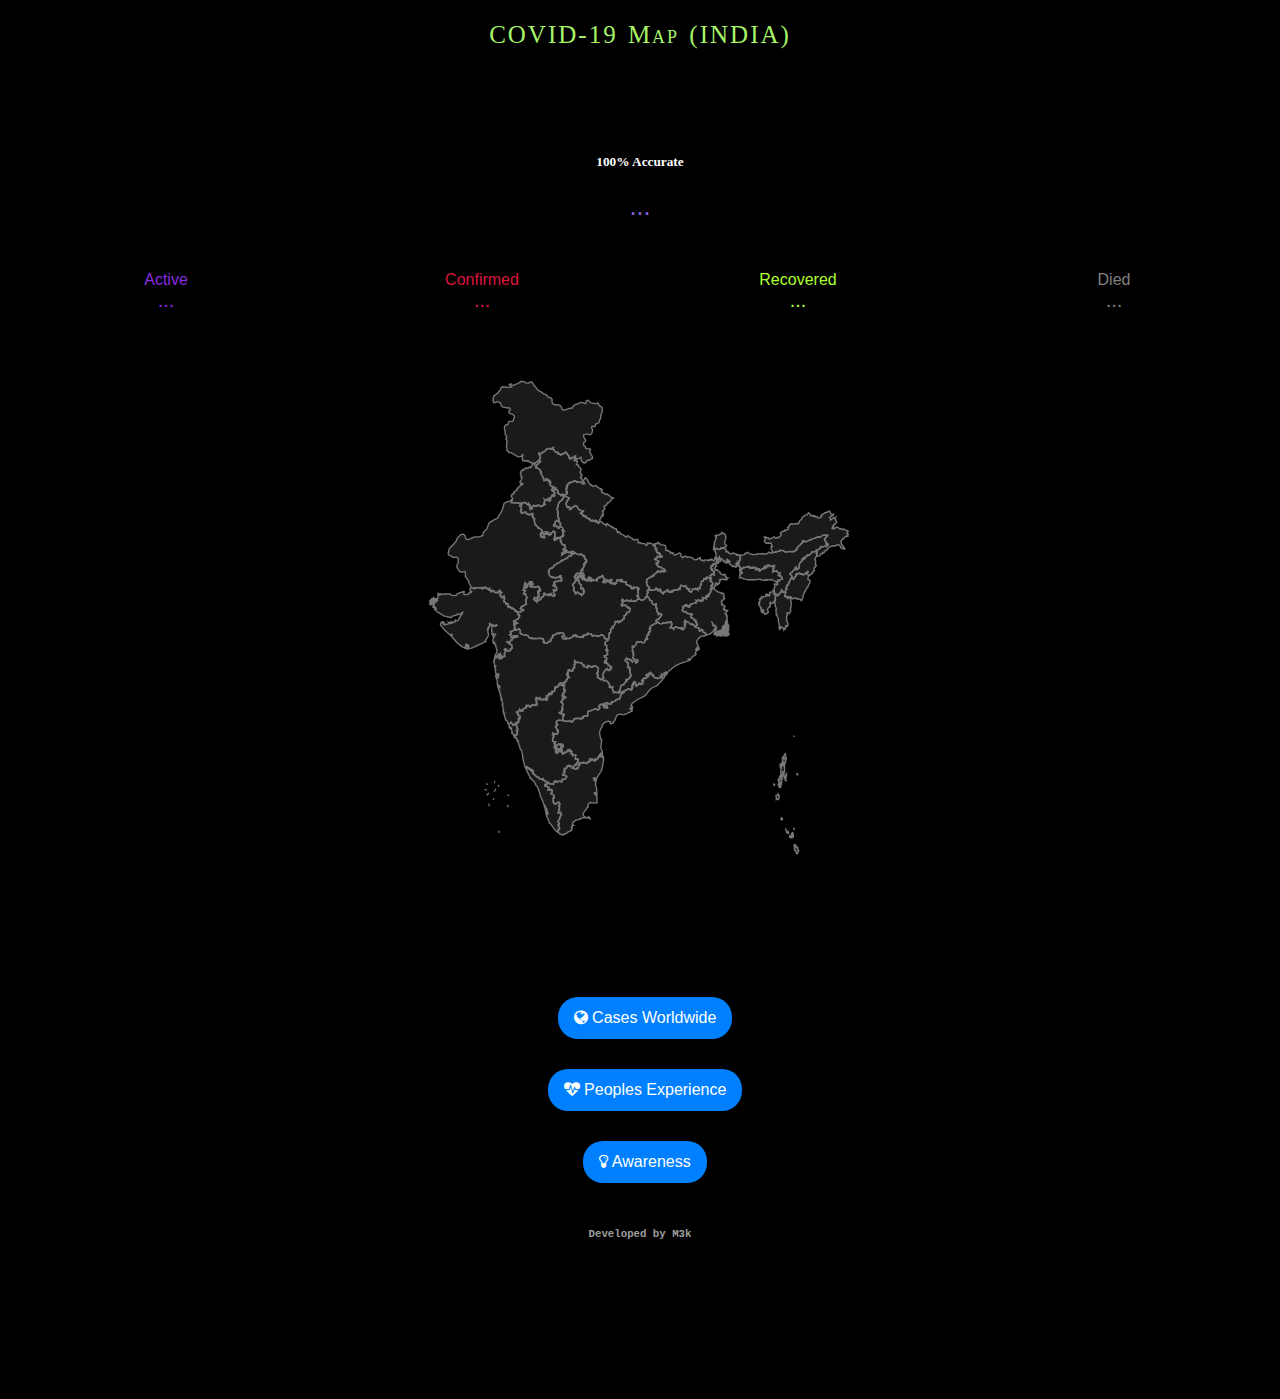
==== index.html @ 3d76b48f "Update index.html" ====
<!DOCTYPE html>
<html lang="en">
  <head>
    <meta charset="UTF-8" />
    <meta name="viewport" content="width=device-width, initial-scale=1.0" />
    <title> cov-track</title>

   


    <link rel="stylesheet" href="style.css">
    <link rel="stylesheet" href="https://cdnjs.cloudflare.com/ajax/libs/font-awesome/4.7.0/css/font-awesome.min.css">
 
	  

<style>


      .btn {
    background-color: rgb(0, 128, 255); 
    border: none; 
    color: white; 
    padding: 12px 16px; 
    font-size: 16px;
    cursor: pointer; 
    border-radius:20px;
  
  }
  
  
  .btn:hover {
    background-color: RoyalBlue;
  }
  
  .btnP{
  
      padding-top: 10px;
      padding-left: 10px;
      padding-bottom: 20px;
      
  }

  </style>
    
  </head>
  <body>

    <div class="container">
      <div class="india"> <h2 class="titl">COVID-19 Map (INDIA)</h2> <br/> 
        
      </div>
      <h5 class="accurate">100% Accurate</h5>
      
      

      <div class="state-name">...</div>
      <div class="data">
        <div class="active">
          <div class="caseActive">Active</div>
          <div class="caseFigActive">...</div>
        </div>
        <div class="confirmed">
          <div class="caseConfirmed">Confirmed</div>
          <div class="caseFigConfirmed">...</div>
        </div>
        <div class="recod">
          <div class="caseRecod">Recovered</div>
          <div class="caseFigRecod">...</div>
        </div>
        <div class="died">
          <div class="caseDied">Died</div>
          <div class="caseFigDied">...</div>
        </div>
      </div>
      <div class="map" id="map">
        <?xml version="1.0" encoding="utf-8"?>
        <!-- (c) ammap.com | SVG map of India - High -->
        <svg
          xmlns="http://www.w3.org/2000/svg"
          xmlns:amcharts="http://amcharts.com/ammap"
          xmlns:xlink="http://www.w3.org/1999/xlink"
          version="1.1"
          viewBox="0 0 615 950"
        >
          <defs>
            <style type="text/css">
              .land {
                fill: #cccccc21;
                fill-opacity: 1;
                stroke: #777;
                stroke-opacity: 1;
                stroke-width: 2;
              }
            </style>

            <amcharts:ammap
              projection="mercator"
              leftLongitude="68.183544"
              topLatitude="37.053723"
              rightLongitude="97.419080"
              bottomLatitude="6.751085"
            ></amcharts:ammap>

            <!-- All areas are listed in the line below. You can use this list in your script. -->
            <!--{id:"IN-AN"},{id:"IN-AP"},{id:"IN-AR"},{id:"IN-AS"},{id:"IN-BR"},{id:"IN-CH"},{id:"IN-CT"},{id:"IN-DD"},{id:"IN-DL"},{id:"IN-DN"},{id:"IN-GA"},{id:"IN-GJ"},{id:"IN-HP"},{id:"IN-HR"},{id:"IN-JH"},{id:"IN-JK"},{id:"IN-KA"},{id:"IN-KL"},{id:"IN-LD"},{id:"IN-MH"},{id:"IN-ML"},{id:"IN-MN"},{id:"IN-MP"},{id:"IN-MZ"},{id:"IN-NL"},{id:"IN-OR"},{id:"IN-PB"},{id:"IN-PY"},{id:"IN-RJ"},{id:"IN-SK"},{id:"IN-TG"},{id:"IN-TN"},{id:"IN-TR"},{id:"IN-UP"},{id:"IN-UT"},{id:"IN-WB"}-->
          </defs>
          <g>
            <path
              id="IN-AN"
              onmouseout="document.querySelector('#IN-AN').style.strokeWidth='2';document.querySelector('#IN-AN').style.stroke='#777';"
              onmouseover="document.querySelector('#IN-AN').style.stroke='tomato';document.querySelector('#IN-AN').style.strokeWidth='4';showMapData('Andaman and Nicobar Islands')"
              title="Andaman and Nicobar Islands"
              class="land"
              d="M537.246,781.75l-0.041,0.466l0.768,0.304l0.104,2.457l1.258,1.833l-0.71,-0.023l0.661,0.926l-0.574,0.186l-0.437,0.938l0.103,1.868l-0.409,0.423l-0.663,-0.487l-0.502,1.293l-0.461,-0.214l0.224,-1.081l-0.606,-0.312l-0.121,-1.241l-0.813,-0.728l0.069,-0.773l-1.076,-1.115l-0.646,0.178l-0.121,-1.947l0.365,-0.271l-0.4,-0.268l0.64,-1.356l0.994,0.058l0.564,-0.57l0.878,0.273l0.092,-0.675L537.246,781.75zM534.42,777.487l0.895,1.757l-2.249,2.46l-0.57,-1.38l0.238,-1.305l1.704,-0.466L534.42,777.487zM527.448,765.291l0.62,0.371l0.054,0.948l0.372,-0.123l0.733,0.794l-0.07,1.212l-0.819,-0.733l-1.384,0.385l-0.288,-0.629l0.323,-0.479l-0.855,0.169l0.198,-1.447L527.448,765.291zM530.95,765.222l0.743,0.764l-0.11,1.331l-1.472,-1.185l0.529,-0.846l0.383,0.604L530.95,765.222zM531.606,763.18l0.291,1.838l-0.652,-1.686L531.606,763.18zM530.515,760.952l0.394,0.704l-0.884,1.042l0.947,1.258l0.041,1.096l-0.412,-0.268l-0.465,0.316l-0.158,0.769l-0.325,-0.992l0.426,0.079l0.114,-0.581l0.146,0.449l0.247,-0.666l-0.938,0.562l0.092,-0.832l-0.627,-0.644l-0.116,-1.08L530.515,760.952zM524.419,760.231l0.087,0.94l-0.404,-0.509L524.419,760.231zM522.137,758.334l0.359,0.197l-0.356,1.473l1.639,1.278l-0.11,0.456l-1.593,-0.566l-0.756,-1.021l0.157,-1.465L522.137,758.334zM520.412,755.864l0.285,0.719l-0.466,-0.199L520.412,755.864zM532.388,753.756l0.554,2.209l-0.33,0.028l-0.08,0.959L532.388,753.756zM515.051,739.641l0.765,1.018l0.632,-0.273l-0.606,0.352l0.105,1.126l-0.86,0.459l-1.209,-0.157l-0.228,-1.88l0.96,-0.035l0.151,-0.86L515.051,739.641zM509.358,704.713l0.303,0.686l0.034,-0.418l0.553,0.459l0.043,1.315l0.571,0.302l0.19,2.299l-1.188,1.388l0.616,0.718l-1.181,1.421l-1.64,-0.774l-1.035,0.34l0.738,-1.745l-0.843,-1.117l-0.088,-2.416l0.448,0.447l1.244,-2.136l0.892,-0.621l0.231,0.456L509.358,704.713zM511.987,691.726l0.929,1.561l-0.763,0.624l0.924,0.421l-0.055,0.362l-1.862,0.513l-0.434,-0.436l0.123,-0.717l0.751,-0.104l-0.195,-1.461L511.987,691.726zM511.061,691.057l-0.284,0.153l0.186,-0.911L511.061,691.057zM503.143,689.981l1.085,0.175l-0.019,1.307l-1.158,-0.147L503.143,689.981zM509.859,689.748l0.622,0.307l-0.822,0.737L509.859,689.748zM519.93,684.649l1.075,0.165l-0.465,0.496l-0.716,-0.342L519.93,684.649zM518.856,680.604l0.271,-0.21l0.564,0.524l0.933,2.46l-0.237,0.444l-0.886,-1.444l-0.543,0.038l-1.023,-1.007l0.826,-1.147L518.856,680.604zM519.268,679.131l0.074,1.261l-0.647,-0.608l-0.046,-0.721L519.268,679.131zM520.075,677.98l0.371,2.374l-0.807,-0.647l0.006,-0.669l-1.081,-0.744l0.615,-0.126l0.421,0.574L520.075,677.98zM520.93,676.824l0.553,1.465l-0.427,1.251l-0.784,-1.058L520.93,676.824zM513.231,676.307l0.06,1.494l0.968,-0.156l-0.584,2.049l1.288,0.628l-0.452,0.561l-0.476,-0.433l-0.055,0.531l0.673,0.359l-1.042,0.797l0.111,2.36l0.468,-1.735l0.792,-0.083l0.084,0.74l-0.687,4.226l-0.257,-0.223l-0.058,0.482l-0.813,-0.361l0.133,0.786l-0.88,0.345l0.156,0.609l0.294,-0.327l0.144,0.38l0.739,-0.775l-0.176,-0.575l0.734,0.443l-0.947,3.994l-0.272,-0.632l-1.076,-0.317l0.008,-1.068l-0.615,0.203l-0.202,-1.209l0.583,0.089l0.174,-0.44l-0.264,-0.31l-0.496,0.348l-0.418,-1.771l-0.55,0.498l-0.324,-2.989l-0.489,0.204l-0.198,-0.477l1.023,-2.094l0.51,1.253l0.312,-0.204l0.053,0.828l0.144,-0.278l0.264,-4.923L513.231,676.307zM513.981,676.677l0.37,-0.013l-0.121,0.728l-0.526,-0.089L513.981,676.677zM517.436,675.876l0.246,0.695l-0.456,-0.228l-0.099,0.444l-0.164,-0.604L517.436,675.876zM521.121,675.746l0.187,0.526l0.404,-0.489l-0.109,1.198l-0.783,-0.537L521.121,675.746zM518.267,675.345l-0.404,1.062l-0.432,-1.22l0.529,0.163l0.161,-0.639L518.267,675.345zM514.817,674.717l1.278,0.368l0.601,-0.269l0.48,0.845l-0.638,0.429l0.453,1.079l-0.71,-0.055l0.088,0.851l-0.591,-0.164l-0.426,0.736l0.215,0.507l-1.001,0.929l-0.534,-0.669l0.644,-3.023l-0.578,-0.185l0.169,-0.602l0.297,0.213l0.359,-0.453L514.817,674.717zM537.071,674.493l0.744,0.697l0.114,1.095l-1.131,-0.175l-0.248,-0.86L537.071,674.493zM518.56,672.494l-0.482,1.176l-0.272,-0.109l0.235,-1.076L518.56,672.494zM513.443,663.663l0.142,2.349l-0.486,-1.677L513.443,663.663zM517.377,661.811l0.482,0.076l-0.353,0.583l0.48,0.025l0.547,1.637l-0.418,0.709l0.97,1.366l-0.47,1.433l0.217,3.108l-0.76,0.34l-0.021,0.317l0.562,-0.04l-0.893,0.511l-0.017,0.806l-1.764,-0.466l1.351,2.293l-1.306,0.373l-1.274,-0.365l-0.351,0.512l-0.719,-0.099l-0.439,-0.601l0.168,-5.718l-0.481,-0.238l0.412,0.014l1.029,-1.35l-0.528,-0.477l0.377,-0.626l-0.465,-2.23l0.291,0.358l1.548,-1.926l0.653,0.518l0,0l0.628,-0.148l0,0L517.377,661.811zM513.123,660.187l0.507,0.29l0.034,1.92l-0.425,1.007l-0.541,0.113l0.285,0.408l-0.437,0.729l-0.419,-1.677l0.448,-2.146L513.123,660.187zM519.634,660.08l-0.569,0.639l0.07,0.693l-0.646,-0.129l0.163,-1.032l0.261,0.421L519.634,660.08zM520.109,647.76l0.326,1.028l-0.216,1.926l0.222,0.671l0.337,-0.368l0.198,0.321l-0.326,0.511l0.739,0.989l-0.519,0.702l-0.691,-0.902l-0.617,-0.173l-0.355,0.523l-0.337,-0.67l-0.412,0.349l1.233,0.511l0.063,0.927l0.704,-0.113l-0.007,0.487l0.437,-0.285l-0.721,2.001l0.056,2.091l-0.648,1.119l-0.797,-0.138l0.185,0.473l-0.837,-1.026l-0.385,0.146l-0.306,0.69l0.771,1.078l-0.548,0.528l-0.113,-0.821l-0.517,0.049l-0.583,1.18l0.388,0.943l0,0l-0.628,0.148l0,0l-1.021,-0.813l-0.001,-1.52l0.505,-0.024l0.143,-0.554l-0.769,-0.12l0.174,-1.519l0.535,-0.148l-0.256,-0.652l0.785,-0.262l-0.791,-0.297l0.378,-1.785l0.559,-0.439l-0.669,-0.428l0.413,-0.528l-0.431,-0.167l0.372,-1.39l0.576,-0.23l-0.5,-0.356h0.518l0.343,-0.588l-0.262,-0.892l1.21,-0.648l-0.25,-0.742l0.989,-0.173l0.506,0.356l-0.023,-0.969l0.467,0.666L520.109,647.76zM519.824,645.561l0.251,1.053l-1.069,-0.601L519.824,645.561zM532.92,619.234l-0.617,1.441l0.021,-0.82L532.92,619.234z"
            />
            <path
              id="IN-AP"
              onmouseout="document.querySelector('#IN-AP').style.strokeWidth='2';document.querySelector('#IN-AP').style.stroke='#777';"
              onmouseover="document.querySelector('#IN-AP').style.stroke='tomato';document.querySelector('#IN-AP').style.strokeWidth='4';showMapData('Andhra Pradesh')"
              title="Andhra Pradesh"
              class="land"
              d="M295.496,580.058l-0.002,0.007l0,0L295.496,580.058zM296.148,580.019l-0.389,2.472l-0.753,-1.071l-0.016,-0.797L296.148,580.019zM295.496,580.058l-0.122,-0.623l-0.272,0.44l-1.262,0.097l-0.058,-0.726l-0.901,0.577l1.737,0.761l0,0l-0.023,1.031l0.454,0.139l0.663,1.489l-7.647,3.743l-4.692,1.843l-3.756,-1.061l-3.105,0.367l-2.669,1.325l-2.599,5.691l0.099,0.962l-2.908,3.077l-0.273,0.462l0.384,0.864l-0.948,0.829l-3.03,0.408l-0.866,-1.46l0.261,-0.773l0.373,0.006l-0.117,-0.576l-2.482,-0.866l-3.128,0.602l-2.228,1.063l-1.913,1.26l-1.459,1.628l-1.448,4.463l-2.123,3.362l-1.075,5.006l1.396,7.45l1.762,3.089l-1.448,10.008l2.407,6.473l-0.174,3.849l1.651,4.409l-3.018,-5.475l-0.564,-0.255l-0.116,1.896l-0.617,-0.618l0.355,-0.612l-0.401,-0.077l-1.169,1.837l2.315,2.109l1.569,0.036l1.581,1.4l0,0l0.001,1.134l-0.756,-0.422l-0.956,-1.876l-1.638,-0.043l-1.73,-1.257l-1.577,0.171l-0.083,0.418l0.891,0.177l0.069,0.371l-0.631,-0.07l-0.22,0.605l-0.702,0.175l0.029,0.714l-0.644,0.29l0.441,0.646l-0.587,0.815l-1.556,0.695l-1.065,-0.019l-0.429,0.476l-0.538,-0.443l-0.687,0.653l1.332,1.042l-0.848,0.61l-0.451,-0.575l-0.714,0.309l0.153,-0.566l-0.476,0.095l-0.1,-1.121l-1.848,0.781l-0.66,-0.465l-0.271,-0.939l-2.238,-0.268l-1.136,0.439l1.056,0.464l-0.297,1.479l0.529,-0.378l0.197,0.279l-0.5,0.176l0.045,0.45l-1.591,0.521l0.142,0.711l-0.976,0.701l-0.849,-0.946l-1.027,0.121l-0.001,0.676l-0.615,0.412l-0.758,1.651l-1.751,-0.146l-1.873,-1.331l-1.365,0.187l-0.438,0.697l0.653,0.352l-0.895,-0.023l-0.123,-1.419l-2.722,0.871l-0.912,-0.229l-0.182,1.105l-0.893,-0.289l-0.784,0.833l0.691,1.277l-0.439,-0.004l-0.916,3.166l-0.762,0.573l0.044,1.244l-0.487,0.126l-0.176,-0.509l0,0l0,0l0,0l-0.114,0.037l-0.358,-0.036l-0.102,0.856l-0.647,0.022l0.041,0.956l-1.911,0.119l-1.63,-0.876l-0.545,-0.83l-1.561,0.225l0.782,-0.722l-0.137,-0.798l0,0l0.428,-2.022l1.298,0.005l0.886,-1.727l0.689,0.702l1.203,-0.117l-0.275,-1.45l0.738,0.114l-0.133,-1.457l1.11,-0.453l-0.056,-0.617l0.545,-0.335l-0.402,-0.476l1.263,-0.788l-0.589,-0.656l0.581,-0.363l0.184,-1.235l-0.457,-0.799l-0.729,0.937l-1.027,-1.118l-0.749,0.204l-0.241,-0.443l-0.695,0.329l-0.508,-0.35l0.636,-0.263l-0.884,-0.486l0.746,-4.77l-3.414,-0.194l-0.93,0.659l0.224,-1.279l-0.7,-0.155l-0.1,-0.541l-1.57,0.286l-0.469,-0.678l0.12,-0.454l0.865,0.081l0.084,-0.553l-0.512,-0.498l0.697,-0.931l-0.098,-1.369l-1.516,-0.982l-0.07,0.726l-1.102,-0.188l-0.406,0.889l-0.444,0.005l-0.044,-1.292l0.745,-0.281l-0.243,-1.226l-1.148,1.143l-0.515,-0.728l-1.438,-0.079l-0.25,0.563l0.447,1.029l-1.082,0.529l0.051,0.493l-1.374,0.479l-0.086,1.236l-0.276,-0.614l-0.666,0.196l0.136,-0.541l-0.442,0.036l-0.809,0.437l0.55,0.433l-0.324,0.168l-0.537,-0.347l-0.828,0.581l-0.762,-0.587l-0.154,1.246l-0.522,-0.452l-0.092,0.58l-0.695,0.084l0.161,-2.597l-1.021,-0.047l0.332,-0.769l-1.362,-0.226l-0.826,0.427l-0.274,-0.675l-1.182,0.381l-0.348,-1.188l-0.467,0.718l-0.138,-0.423l-0.547,0.457l-0.037,-1.234l-0.441,0.377l0.137,0.918l-0.809,0.163l0.803,0.614l0.091,1.414l-1.493,-0.133l-0.737,0.472l-0.706,-0.698l-0.313,0.829l-0.395,-0.21l-0.506,-1.538l1.023,-1.692l0.502,-0.087l-0.114,-0.604l-2.193,-2.082l0.919,-0.912l-1.005,-1.329l-0.907,-0.082l0.162,-0.6l0.954,-0.148l0.098,-0.502l1.637,0.355l-0.241,1.601l0.322,0.962l2.039,0.238l0.549,1.084l3.478,-0.712l0.843,0.91l-0.114,1.839l0.881,-0.024l0.03,0.382l0.744,-0.629l-0.413,-0.576l0.48,-0.7l-1.151,-0.008l0.162,-0.819l-1.197,-0.334l1.45,-1.727l-0.12,-0.324l-0.946,0.483l0.067,-0.607l0.606,-0.112l0.272,-0.766l2.317,0.307l-0.087,-2.592l-0.87,-0.009l-0.259,-0.807l-1.187,-0.325l-0.223,0.638l0.852,1.787l-0.668,0.432l-0.594,-0.82l0.081,-0.843l-1.667,-0.146l0.033,-1.182l-1.03,0.431l-1.67,-0.573l-0.842,1.079l-0.143,1.594l-0.623,0.084l-0.538,-0.648l-2.34,-0.012l-0.271,-0.688l0.528,-0.469l-1.486,-1.125l0.084,-0.941l0.627,-0.5l0.596,0.301l0.046,-0.979l0.62,-0.713l-2.16,0.211l-0.893,-1.174l-0.583,-0.1l-0.828,-1.597l0.793,-2.852l-0.371,-0.961l1.432,-0.532l0.329,-3.444l-0.765,0.28l-1.342,-0.406l0.435,-1.007l-0.216,-1.179l0.475,-0.418l1.67,1.338l2.2,0.395l0.395,-0.414l0.967,0.008l-0.123,0.512l0.792,0.117l1.574,-2.597l-0.459,-0.478l0.536,-0.135l0.01,-0.967l-0.78,-0.591l0.906,-0.816l-0.34,-0.573l-0.68,-0.09l-0.12,-0.808l-1.007,0.117l-0.715,-2.445l-1.193,-1.203l0.032,-0.333l1.145,0.137l0.056,-2.89l1.092,-0.411l0.728,0.6l0.184,-0.733l-1.711,-1.63l0.433,-1.917l-0.871,-0.187l0.915,-1.461l1.622,-0.894l2.208,-0.371l5.454,0.799l0,0l2.029,0.197l1.101,0.762l1.197,-0.218l1.739,0.46l1.853,-0.662l2.39,0.794l0.72,-0.927l0.573,1.244l0.961,0.376l0.34,-0.471l0.813,-0.001l0.321,-1.113l1.213,-0.619l0.391,-2.212l1.247,0.047l1.873,-1.122l3.212,0.532l1.212,-0.921l2.023,1.564l1.285,0.065l1.287,-1.381l0.028,-1.502l0.525,0.079l0.204,0.93l0.792,0.107l-0.105,-1.661l0.42,-0.442l2.207,-0.94l3.049,0.62l0.881,-0.487l0.138,-5.824l0.854,-1.156l3.359,-0.456l1.478,-1.042l3.158,-0.685l2.655,-1.467l0.74,0.849l1.08,-0.168l0.842,1.312l1.174,-0.092l1.879,-2.239l0.456,-1.487l-0.766,-0.845l-0.867,-0.234l0.375,-0.957l0.76,-1.263l1.842,-0.436l1.01,-1.297l0.4,0.692l1.275,0.055l0.82,1.19l0.374,1.847l0.825,0.349l0.3,0.953l0.56,-0.84l1.107,0.748l0.08,0.55l2.228,0.59l0.864,-0.541l-1.037,-0.805l0.218,-0.962l0.456,-0.106l-0.054,-1.144l-1.944,-0.472l-0.073,0.669l-2.712,-1.157l0.638,-0.944l-0.455,-0.925l0.588,-0.457l0.533,1.147l0.538,0.17l0.753,-0.724l0.291,-1.254l1.341,-0.656l2.02,1.095l-0.357,0.71l1.803,-0.206l2.234,0.847l0.552,-0.548l0.24,-2.078l0.9,0.008l-0.167,-1.204l1.798,0.47l1.157,-0.743l2.434,-0.408l0.393,-1.954l1.792,0.049l1.204,-1.539l0.986,0.729l0.917,-0.097l1.628,-1.901l0.167,-1.976l0.466,-0.662l-0.435,-0.439l1.428,-2.14l0.114,-0.835l4.307,-2.313l0.218,-0.45l-0.722,-0.893l0,0l0.895,-0.935l3.155,-1.225l1.526,-1.439l2.84,0.313l0.357,0.723l1.346,0.675l0.535,-0.146l-0.006,-1.354l0.648,-0.3l0.16,0.529l0.508,-0.058l0.075,-2.232l0.507,0.379l0.159,-0.319l-1.236,-1.226l0.559,-0.44l0.085,-1.105l0.732,-0.173l0.443,-0.709l-1.227,-0.234l1.047,-1.139l-0.485,-0.895l2.36,-2.785l0.526,0.771l0.502,-0.048l0.147,1.527l0.494,-0.073l-0.389,1.055l1.368,0.457l0.226,0.487l-0.729,0.869l0.09,0.805l0.966,0.906l0.668,-1.268l2.266,-0.976l0.549,-1.399l-0.357,-0.543l0.48,-0.432l0.958,0.649l0.831,-0.065l0.151,1.006l0.854,0.34l1.769,-0.726l0.759,0.201l0.102,-1.179l-0.436,0.222l-0.462,-0.559l1.548,-2.052l-1.19,-0.219l-0.117,-0.439l0.567,-0.407l-0.962,-0.043l0.074,-1.111l0.825,-0.332l1.716,-2.599l1.439,0.664l0.07,0.579l0.3,-1.097l0.978,0.193l0.281,-0.717l1.606,-0.23l0.055,-0.701l0.783,0.028l0.314,-0.63l-1.354,-1.485l0.703,0.079l-0.722,-0.743l-0.351,0.883l-0.496,-1.601l0.859,-0.444l1.309,0.302l0.977,1.112l-0.146,-1.188l0.546,-0.015l0.07,-0.46l-0.389,-1.067l0.29,-0.178l0.427,0.543l0.246,-0.257l0.173,0.88l-0.421,-0.044l0.039,0.346l0.752,0.125l0.315,-1.507l0.677,0.529l0.537,-0.845l-0.212,-0.708l0.607,-0.733l1.544,3.02l0.548,0.102l-0.365,0.587l0.838,1.475l0.717,0.229l-0.848,-1.555l0.994,-0.659l1.74,4.178l1.457,0.48l1.827,-0.123l1.146,1.264l0.862,-0.078l0.594,-0.604l3.787,-0.357l0.079,-1.643l0.552,0.345l0.191,-0.355l-0.421,-0.352l0.758,0.121l-0.468,-0.408l0.681,0.223l0.661,-0.606l-0.289,-0.536l0.524,-0.635l-0.534,-1.033l1.184,0.719l0.372,-0.874l1.605,-0.971l0.451,1.146l0.524,-0.921l0.875,0.056l-0.007,-0.633l-0.72,0.1l-0.586,-1.043l1.452,0.044l0.08,-0.768l0.776,0.123l-0.173,0.696l0.527,0.521l0,0l0.878,0.54l-3.728,4.292l-0.604,1.839l-1.844,1.745l-2.297,3.435l-4.825,4.502l-0.023,0.926l-8.484,4.283l-3.07,2.092l-0.901,1.507l-2.5,2.309v0.729l-1.373,1.862l-2.744,2.931l-12.682,6.427l-5.007,3.866l-1.482,1.868l-0.541,2l-0.477,0.229l0.151,0.954l1.163,1.009l0.89,-0.247l-0.238,2.469L295.496,580.058z"
            />
            <path
              id="IN-AR"
              onmouseout="document.querySelector('#IN-AR').style.strokeWidth='2';document.querySelector('#IN-AR').style.stroke='#777';"
              onmouseover="document.querySelector('#IN-AR').style.stroke='tomato';document.querySelector('#IN-AR').style.strokeWidth='4';showMapData('Arunachal Pradesh')"
              title="Arunachal Pradesh"
              class="land"
              d="M585.597,292.679L586.183,293.602L586.126,294.443L587.393,296.213L588.427,296.197L589.896,295.007L590.517,295.703L589.544,297.742L587.741,298.001L586.18,299.564L584.69,299.969L585.441,300.552L586.163,302.101L585.334,303.306L585.779,304.057L587.492,303.179L589.552,301.05L591.417,300.923L593.288,299.93L592.288,301.96L592.5,302.643L593.154,302.509L593.544,304.576L595.188,307.085L594.56,308.438L592.19,309.231L592.637,310.418L591.255,311.629L590.687,311.459L590.806,312.177L589.717,312.259L589.111,312.889L590.102,314.002L587.815,315.747L588.989,316.392L590.059,316.199L590.655,317.377L591.146,317.224L591.888,315.608L592.975,315.63L594.427,314.57L596.206,314.506L598.016,315.549L598.504,316.678L600.134,316.813L601.105,316.397L601.676,317.365L603.154,318.046L605.165,316.781L606.868,318.452L609.132,318.991L611.612,320.782L610.838,320.877L610.151,321.668L610.323,322.694L609.67,323.696L611.046,323.858L611.12,324.593L611.918,324.947L611.142,325.842L611.371,327.958L609.95,328.12L609.689,327.167L608.597,327.648L605.373,330.383L605.246,331.406L603.825,331.425L602.772,333.242L602.02,333.346L601.084,334.442L601.923,336.574L601.382,338.156L606.822,345.792L606.292,346.587L605.5,346.156L604.725,346.439L602.906,345.092L600.624,344.464L600.367,343.863L600.925,343.45L600.822,342.722L600.333,342.615L599.09,340.695L597.21,340.079L596.928,340.435L595.116,340.345L593.228,342.112L592.148,341.679L587.199,342.326L583.057,344.406L580.959,347.752L579.723,348.512L578.273,348.513L576.658,351.619L575.456,351.089L574.162,353.166L572.513,352.933L570.338,355.992L567.694,357.018L566.335,356.312L566.335,356.312L565.886,355.169L566.487,353.956L565.864,353.699L565.728,352.478L565.223,352.148L566.256,351.541L565.453,347.987L565.453,347.987L566.557,348.284L568.658,346.542L570.943,345.819L570.984,343.999L572.166,342.706L573.713,343.622L578.239,342.165L579.373,342.107L580.074,342.837L580.335,342.162L582.679,340.38L581.829,338.794L581.625,339.061L581.245,338.57L580.553,338.614L580.055,339.485L579.963,338.593L579.518,339.225L579.141,338.916L579.983,337.135L579.81,336.03L578.942,335.716L578.614,334.861L577.838,334.381L578.138,333.78L577.656,333.231L578.033,332.861L577.232,331.849L577.852,331.592L577.699,331.211L578.592,330.01L580.772,328.173L581.822,326.258L578.649,326.049L574.062,326.511L572.161,328.302L569.406,329.239L567.986,328.553L562.015,330.822L558.447,331.652L557.998,332.498L557.076,332.626L556.251,333.368L554.858,333.353L554.714,333.766L550.051,335.925L549.449,334.859L548.12,335.478L546.665,334.831L546.205,335.088L545.707,333.97L544.847,334.677L545.796,335.932L545.85,336.75L543.718,337.795L541.702,340.481L539.517,342.094L536.204,345.784L536.773,346.201L536.973,347.238L535.663,347.535L533.64,349.667L529.737,350.427L526.777,349.85L519.898,350.934L517.772,349.827L517.749,349.35L516.823,348.812L512.354,348.091L511.938,348.558L512.071,349.284L510.811,349.882L508.181,349.849L506.928,350.714L505.951,350.497L504.346,351.27L500.818,351.471L500.818,351.471L500.723,348.811L499.267,347.476L499.049,345.195L500.019,343.76L499.389,342.752L500.688,342.694L501.085,342.262L499.791,341.333L499.7,339.624L498.952,337.756L497.291,338.205L495.692,337.701L492.699,337.976L492.072,337.216L491.179,337.639L489.491,335.518L489.687,334.736L489.302,334.146L490.684,332.44L491.016,331.047L490.776,330.208L490.162,329.737L489.464,329.867L489.013,328.92L491.483,328.856L492.48,329.915L494.88,329.984L495.641,331.712L496.859,332.226L498.222,330.934L499.72,331.19L502.964,328.839L504.087,328.864L505.175,330.74L506.511,330.345L507.077,329.708L508.083,330.151L509.055,329.251L510.298,329.733L511.226,328.402L512.569,327.87L514.04,325.765L512.438,324.034L512.941,322.547L515.299,320.741L515.86,321.455L517.301,320.685L518.751,319.333L519.501,320.066L520.2,319.302L519.988,318.354L524.077,317.632L524.34,316.047L523.317,315.117L525.27,313.581L525.884,312.125L525.771,311.335L526.353,311.127L526.546,310.371L528.822,309.52L529.42,310.052L529.774,309.332L530.669,309.928L532.474,309.955L534.808,309.206L535.721,309.699L537.162,308.775L538.881,309.621L540.457,307.157L540.119,306.616L540.321,305.593L543.675,302.895L544.922,299.815L546.45,298.288L547.898,298.182L548.22,297.285L549.453,296.411L552.105,296.361L553.577,293.503L555.312,294.561L556.7,296.07L557.132,297.895L558.677,297.426L561.838,298.706L561.309,297.695L563.42,298.392L563.909,299.048L566.609,299.201L566.939,300.445L569.946,301.006L570.871,300.938L571.471,300.124L571.75,298.475L572.807,298.753L572.616,296.717L573.623,296.622L573.894,295.575L574.717,295.862L577.639,293.317L578.033,293.796L579.799,292.479L581.396,292.689L583.98,290.76z"
            />
            <path
              id="IN-AS"
              onmouseout="document.querySelector('#IN-AS').style.strokeWidth='2';document.querySelector('#IN-AS').style.stroke='#777';"
              onmouseover="document.querySelector('#IN-AS').style.stroke='tomato';document.querySelector('#IN-AS').style.strokeWidth='4';showMapData('Assam')"
              title="Assam"
              class="land"
              d="M453.975,382.794l0.206,1.282l-0.521,0.291l0,0L453.975,382.794zM500.818,351.471l3.527,-0.202l1.605,-0.773l0.977,0.217l1.253,-0.865l2.63,0.034l1.261,-0.598l-0.133,-0.726l0.415,-0.467l4.47,0.721l0.926,0.538l0.023,0.477l2.126,1.107l6.879,-1.084l2.96,0.577l3.902,-0.76l2.023,-2.132l1.31,-0.297l-0.199,-1.037l-0.569,-0.417l3.313,-3.69l2.186,-1.612l2.016,-2.686l2.132,-1.046l-0.054,-0.818l-0.949,-1.255l0.86,-0.707l0.498,1.118l0.46,-0.257l1.455,0.647l1.329,-0.619l0.602,1.066l4.663,-2.159l0.145,-0.414l1.393,0.016l0.825,-0.742l0.922,-0.128l0.449,-0.845l3.567,-0.831l5.972,-2.269l1.42,0.686l2.755,-0.937l1.9,-1.791l4.588,-0.462l3.173,0.209l-1.05,1.915l-2.181,1.837l-0.893,1.202l0.152,0.38l-0.619,0.257l0.801,1.012l-0.377,0.37l0.481,0.549l-0.3,0.602l0.776,0.479l0.328,0.855l0.867,0.314l0.174,1.105l-0.843,1.78l0.377,0.309l0.445,-0.632l0.092,0.892l0.498,-0.871l0.692,-0.044l0.38,0.491l0.204,-0.267l0.85,1.586l-2.344,1.782l-0.261,0.676l-0.701,-0.73l-1.134,0.058l-4.526,1.458l-1.547,-0.916l-1.182,1.293l-0.041,1.82l-2.285,0.723l-2.102,1.742l-1.104,-0.297l0,0l-1.789,1.777l-1.856,0.97l-0.747,0.167l-1.204,-0.791l-0.878,0.459l-1.759,2.95l-2.42,1.713l-1.22,0.326l-0.506,-0.481l-0.617,1.125l-0.62,-0.463l-1.614,0.958l-0.114,0.801l-1.143,0.492l-0.177,1.91l-1.012,0.551l-0.725,1.063l-0.474,-0.415l-0.086,-1.94l-0.273,0.123l-1.888,2.288l-0.23,2.703l-1.413,0.414l-2.16,3.555l-0.287,2.333l-0.759,1.513l0.514,2.03l-1.33,0.741l-0.694,0.966l-0.846,-0.387l-0.974,1.117l-0.334,-0.739l0.388,-1.467l-0.53,-1.304l-0.443,0.687l-1.344,0.624l0.373,1.407l-2.768,2.031l-1.536,2.409l-1.515,0.579l-2.005,1.954l1.343,1.907l1.381,0.679l0.342,1.263l-0.551,0.822l0.463,0.804l0,0l-1.785,1.459l-1.108,3.452l-0.652,1.1l-0.763,-0.039l-0.405,0.709l0.284,1.549l-0.47,0.287l0.278,0.459l-0.506,0.953l-0.668,0.478l0.004,1.037l-0.93,0.493l-0.634,-0.689l-0.27,0.231l-0.054,1.556l-0.656,0.723l0.604,0.802l-0.613,1.813l0.661,0.29l-0.961,0.2l0.242,0.314l-0.772,1.467l0.071,1.963l-0.81,0.181l0,0l-1.356,0.177l-0.506,-0.397l-0.133,0.422l-0.886,-0.115l-0.71,0.497l-1.334,-3.272l-1.561,3.797l-1.391,0.506l-0.266,1.812l-1.275,0.17l-0.4,1.563l-0.956,0.347l-0.104,0.476l-0.927,-0.252l-0.298,-2.299l-2.632,0.031l0,0l-1.754,0.056l1.249,-2.971l-0.867,-1.853l-0.002,-1l0,0l0.417,-3.502l0.991,-1.82l-1.209,-3.73l1.212,-0.479l1.948,1.608l0.855,-0.05l0.353,-0.577l0.893,0.074l0.271,-0.696l-0.323,-1.147l-0.432,0.273l-0.348,-0.252l0.453,-0.084l-0.275,-0.438l-0.672,0.082l-0.054,-1.361l0,0l0.782,-0.122l0.44,-1.63l1.228,0.194l-0.383,-0.929l2.03,0.513l0.947,-1.365l2.879,-0.973l-0.832,-0.69l0.576,-0.825l-0.163,-1.09l-0.499,-0.063l-0.492,-1.06l-0.396,0.145l-0.929,-0.971l-0.286,0.156l-0.122,-0.576l-0.945,0.433l-0.229,-1.271l-0.643,0.097l1.617,-1.614l0.184,-1.264l-1.065,0.803l-0.629,-0.07l-0.312,-1.19l-1.171,-0.252l-0.759,-1.375l-0.697,-0.197l0.021,-0.935l-1.007,-0.511l-1.078,0.655l-2.189,0.208l-1.429,1.024l-0.159,-3.256l0.56,-1.329l0.955,-0.853l-1.294,-0.11l-0.153,-0.764l2.951,-3.112l-1.176,0.384l-1.316,-0.393l-0.945,0.779l-1.681,0.303l-1.293,-0.19l-1.443,0.962l-1.088,-1.22l0.118,-1.056l-1.183,-0.487l-1.843,1.38l-0.231,2.436l-1.065,1.127l-1.218,-0.799l0.562,-0.577l-0.122,-1.333l-1.179,-0.248l-1.553,2.603l0.622,-0.068l-1.185,1.214l0.691,0.087l0.459,-0.514l-0.09,0.388l-1.696,0.737l-0.534,-0.317l-1.786,0.368l-1.213,2.125l-1.083,0.543l-0.668,-0.142l-0.253,-1.081l0.347,-1.913l-2.788,0.894l-0.28,-0.197l0.6,-0.549l-0.616,0.088l-1.012,0.614l0.596,-1.522l-1.293,0.02l-0.518,-1.398l-0.562,0.102l0.067,0.691l-0.756,-0.89l-0.968,0.314l-0.563,-0.323l-0.666,1.016l-0.785,-0.16l0.144,-0.975l-1.284,0.151l-1.282,1.202l-0.383,-0.31l0.471,-0.583l-0.975,-0.518l-1.463,1.471l0.458,-1.431l-1.196,-1.325l-1.019,0.607l-0.673,-0.582l-0.66,0.089l-0.851,0.833l-2.969,0.693l-1.337,-0.389l-2.385,1.912l0.36,0.304l-0.285,0.433l-1.334,0.517l0.223,1.157l-0.455,0.691l-0.855,0.221l2.61,3.068l-3.081,1.338l0,0l0.316,-1.976l-1.059,-2.024l0.187,-1.174l-0.608,-1.126l1.588,-2.853l-0.814,-0.144l-0.209,-0.405l0.71,-0.282l-0.75,-0.795l0.004,0.682l-0.352,-0.09l-0.396,-1.262l-0.547,0.057l0.534,-0.48l-0.124,-0.661l-0.805,-0.531l0.242,-0.427l-0.414,-0.653l-0.673,-0.242l0,0l0.322,-0.208l-0.823,-0.327l0.778,-0.539l-0.728,-0.115l0.659,-0.487l-0.501,-0.735l0.427,0.267l0.257,-0.294l-0.411,-0.804l0.854,0.38l-0.17,-0.747l0.635,-0.219l0.024,-0.52l1.576,-0.725l-0.219,-0.425l-0.409,0.146l0.907,-1.474l-0.376,-0.649l0.195,-2.097l0.325,-0.148l-0.429,-0.912l0.404,-0.608l-0.406,-1.265l0,0l0.113,-0.774l1.997,0.322l3.941,-0.74l0.893,-0.366l-0.098,-0.913l0.645,-1.026l1.814,0.128l1.121,-1.118l1.144,-0.135l3.145,2.354l3.189,0.78l7.153,-0.277l0.893,-0.94l3.469,0.345l1.549,0.591l1.508,-1.304l1.768,1.068l2.742,-0.736l1.329,0.378l2.4,-1.096l1.169,-1.447l0.826,-0.049l1.849,1.351l1.255,0.25l0.909,-0.314L500.818,351.471z"
            />
            <path
              id="IN-BR"
              onmouseout="document.querySelector('#IN-BR').style.strokeWidth='2';document.querySelector('#IN-BR').style.stroke='#777';"
              onmouseover="document.querySelector('#IN-BR').style.stroke='tomato';document.querySelector('#IN-BR').style.strokeWidth='4';showMapData('Bihar')"
              title="Bihar"
              class="land"
              d="M417.033,359.733l0.017,0.079l0,0L417.033,359.733zM333.599,336.962l0.695,-0.073l-0.041,0.726l1.192,0.382l0.057,0.635l0.955,-0.224l0.83,1.589l6.826,1.078l1.487,2.891l-0.348,2.792l-0.661,1.127l2.388,1.043l0.332,-0.348l0.438,0.514l0.757,-0.555l1.293,1.162l1.482,0.218l0.336,0.473l-0.225,0.561l1.939,0.684l-0.796,0.73l3.627,-0.261l-0.389,1.276l0.694,1.241l2.597,0.403l1.534,-1.16l0.964,0.215l3.789,-2.1l2.095,1.78l-0.044,3.294l1.783,1.206l0.701,-0.163l-0.025,0.957l2.057,-1.043l0.256,-0.881l1.427,-0.358l2.304,0.879l-0.049,0.523l1.174,-0.191l0.525,0.613l0.731,-0.668l1.564,-0.058l4.5,1.89l0.598,0.959l3.364,1.741l0.716,-0.847l1.425,0.459l1.27,-0.535l-0.049,-0.56l0.799,-0.082l0.06,-0.633l1.729,-0.356l0.619,-1.284l0.564,0.035l0.411,3.152l1.489,1.074l1.961,-0.164l0.202,0.866l0.975,0.058l0.597,0.548l0.584,-1.4l2.046,-0.751l2.918,1.382l0.961,-0.293l0.542,-0.974l1.171,0.642l0.685,-0.107l0.488,-1.321l1.234,0.761l0.826,-1.168l0.81,1.592l1.357,0.598l0.13,0.639l0.674,0.002l0.097,-0.63l1.261,-1.063l0.183,-2.283l0,0l0.822,0.573l0.479,-0.614l1.318,-0.34l0.045,0.457l-1.138,0.972l0.309,0.432l0.68,-0.099l0.058,0.677l0.814,0.59l-0.784,0.646l0.15,0.432l0.627,-0.135l0.509,0.633l-1.625,1.678l-1.461,0.67l-1.563,1.789l-0.678,-0.046l-0.51,0.854l-1.026,-0.258l0.085,1.638l-0.633,-0.072l-0.142,0.359l-0.381,-0.511l-1.482,1.078l-0.255,2.525l-0.548,0.54l0.399,0.941l1.843,0.456l-0.576,0.536l0.568,0.319l-0.252,1.042l0.71,-0.036l0.599,1.079l1.834,0.788l-0.272,1.242l0.392,0.092l-0.696,1.06l0.308,1.159l0.776,0.757l-0.051,0.54l-0.896,-0.13l-0.42,-0.559l-0.068,0.377l-0.368,-0.198l-0.013,-0.512l-1.256,-0.263l-0.566,0.736l-0.414,-0.27l-0.33,1.167l-0.62,0.019l-0.526,0.701l-0.572,-0.241l-0.466,0.913l0.139,0.624l0.484,0.132l-0.102,0.917l1.518,1.259l-0.705,1l0.29,0.807l-1.027,-0.489l0,0l-0.09,-0.591l-1.581,-0.235l-0.495,-1.237l-1.616,-0.029l-0.562,-0.852l-0.684,0.402l-0.161,1.136l-1.219,-0.312l0.297,0.753l-0.482,0.497l-0.011,1.063l-1.682,-0.756l-0.459,0.517l-0.972,-0.415l-0.678,3.078l-0.849,-0.381l-0.82,0.374l-1.352,1.5l0.237,3.184l-0.149,0.624l-0.765,0.066l-0.752,0.764l0.379,0.477l-0.967,4.462l-2.52,-0.826l-0.67,1.289l0.273,1.096l-0.728,-0.655l-0.456,0.386l-0.368,-0.407l-0.769,0.084l0.115,-0.685l-0.601,-0.579l-0.55,0.041l-0.403,0.966l-1.323,0.348l-1.37,-1.018l-1.177,1.604l-0.858,0.396l-0.358,2.121l-0.477,0.071l-0.285,1.217l-0.767,-0.241l-1.357,-1.475l-1.499,-0.419l0.697,-1.063l-0.176,-1.139l0.394,-0.591l-1.229,0.188l-0.979,-0.822l-0.469,0.609l-1.291,-0.421l-0.186,-2.328l-0.793,-0.942l-0.994,0.114l0.241,-0.877l-2.099,1.088l-1.519,-1.563l-2.104,0.031l-0.848,-0.544l-0.84,2.504l-0.986,0.604l0.317,2.408l-1.845,-0.483l-0.173,0.866l-0.659,-0.001l-0.388,0.932l-0.666,-0.6l-4.27,0.55l-0.012,0.674l-2.748,0.786l0.392,0.764l-1.674,1.149l-0.502,-0.173l0.224,-1.215l-0.479,0.566l-1.316,0.066l-0.458,0.829l-1.476,0.088l-0.374,-2.074l-0.958,0.235l-0.037,-1.349l-0.781,-0.411l-2.437,1.673l-0.433,1.432l-1.796,-0.426l-0.141,0.649l-0.925,0.176l0.083,0.841l-0.669,1.197l-0.817,-1.179l-0.776,0.166l0.106,-0.635l-0.844,-0.698l-0.97,-0.14l-0.436,-0.632l0.321,-0.177l-0.779,-0.449l0.021,-0.685l0.674,-0.503l-0.699,-1.447l-0.497,0.04l0.228,0.282l-0.48,0.484l-0.464,-0.513l-0.366,0.412l-0.611,-0.462l-0.323,0.188l0.134,0.84l-0.695,-0.684l-0.126,0.812l-0.633,0.536l-1.319,-2.995l-1.142,-0.59l-1.334,2.063l-1.266,0.344l-3.168,0.639l-4.574,-0.505l0,0l0.904,-2.27l-0.918,-0.584l0.339,-0.676l-0.69,-0.563l-0.019,-0.734l-0.56,0.104l-1.389,-1.167l0.075,-1.121l-0.762,-0.861l-0.212,-3.211l-0.538,-0.157l0.82,-2.457l-0.461,-1.315l0.299,-0.404l0.809,-0.186l0.44,-0.973l1.068,-0.062l1.657,-1.512l0.517,0.219l1.219,-0.492l0.583,-0.886l0.812,-0.077l-0.288,-0.164l0.405,-0.408l0.197,0.229l0.596,-0.563l0.616,0.523l0.784,-0.532l-0.104,-0.476l0.921,-0.122l-0.589,-0.669l0.856,-0.18l1.38,-1.956l3.338,-1.825l-0.144,-1.341l0.519,-0.573l1.126,-0.245l0.965,0.637l0.18,0.78l1.731,0.188l-0.042,-0.361l0.732,0.12l0.267,-1.678l1.019,-0.095l0.458,1.137l0.982,-0.347l0.829,0.846l0.758,-0.15l0.236,-0.974l-0.094,0.778l0.438,0.203l0.069,-1.21l1.569,0.187l-0.629,-0.747l0.412,-0.773l-1.334,-1.004l-0.618,0.074l0.035,-1.004l-2.205,-0.34l-0.314,-0.901l-1.191,-0.648l-1.152,0.286l-1.979,-1.241l-0.745,0.21l0.021,-0.787l-1.595,-1.647l-0.879,-0.073l-0.647,-1.054l-0.139,-2.217l1.42,0.452l0.704,-0.945l0.97,0.372l0.469,-1.652l-0.217,-1.323l-2.079,-0.244l-1.278,-1.488l-0.607,0.322l-1.667,-0.364l-0.002,-1.578l1.263,0.221l0.243,-0.543l1.541,-0.269l0.728,-1.307l-0.016,-1.007l3.986,1.013l2.977,-0.647l-0.255,-1.026l-1.603,-0.304l-0.578,-1.608l-1.061,0.559l-0.28,-0.239l-0.196,-0.41l0.579,-1.204l-0.234,-1.254l-0.667,-0.2l-0.844,0.851l-0.78,-0.494l0.192,-0.745l-0.842,-0.309l-0.222,0.553l-0.796,-0.34l-0.091,-0.937l-0.477,-0.254l0.455,-0.449l-0.122,-1.934l-1.048,-0.559l0.627,-0.628l-1.702,0.058l0.824,-2.514l-0.509,-0.811l-1.183,-0.571l0.58,-1.048l-0.188,-0.496l-1.299,0.331l-0.538,-0.271l0.619,-0.661l0,0l1.045,-0.781l-0.694,-0.179l-0.104,-0.858l1.318,-0.49l2.013,0.37l1.427,-1.31l0.048,-0.642L333.599,336.962z"
            />
            <path
              id="IN-CH"
              onmouseout="document.querySelector('#IN-CH').style.strokeWidth='2';document.querySelector('#IN-CH').style.stroke='#777';"
              onmouseover="document.querySelector('#IN-CH').style.stroke='tomato';document.querySelector('#IN-CH').style.strokeWidth='4';showMapData('Chandigarh')"
              title="Chandigarh"
              class="land"
              d="M180.787,261.335L180.254,261.735L178.829,261.091L178.083,259.537L179.521,258.592L179.729,259.126L180.291,258.914L180.228,259.38L180.962,259.446L180.962,259.446z"
            />
            <path
              id="IN-CT"
              onmouseout="document.querySelector('#IN-CT').style.strokeWidth='2';document.querySelector('#IN-CT').style.stroke='#777';"
              onmouseover="document.querySelector('#IN-CT').style.stroke='tomato';document.querySelector('#IN-CT').style.strokeWidth='4';showMapData('Chhattisgarh')"
              title="Chhattisgarh"
              class="land"
              d="M316.932,415.891L319.063,416.292L319.529,417.233L320.767,417.558L321.522,420.519L322.22,420.834L321.907,421.322L324.717,422.285L325.428,423.784L325.121,425.426L326.38,427.313L329.737,428.141L329.792,426.792L331.239,426.567L331.567,428.567L330.454,430.584L330.377,432.267L331.229,432.911L332.001,432.43L332.563,433.429L331.798,437.768L333.802,439.056L334.19,441.716L335.068,440.363L335.637,441.432L336.774,441.151L336.924,441.775L338.849,441.463L339.236,442.284L338.835,443.962L337.99,444.074L337.064,446.245L336.414,446.254L335.811,446.882L335.711,448.377L334.23,449.155L332.775,449.107L331.198,450.617L331.145,451.715L331.145,451.715L330.676,451.688L330.592,452.135L331.963,452.993L331.181,455.164L328.184,455.702L325.918,457.973L324.666,457.913L323.677,458.383L321.864,461.097L322.726,461.958L321.429,462.186L321.361,464.248L321.742,464.951L322.729,465.43L322.123,466.304L322.395,466.937L321.279,467.199L321.391,468.051L320.437,467.589L319.939,468.302L320.294,469.225L318.946,470.716L320.303,471.822L319.637,472.278L319.396,471.291L318.129,472.109L317.164,474.732L317.491,475.885L318.402,476.881L318.588,478.021L318.005,478.211L315.812,477.427L315.479,478.827L315.907,479.424L314.73,479.993L314.139,482.775L312.668,483.544L311.009,483.146L309.239,481.883L307.632,482.473L306.234,482.261L305.739,482.691L304.974,482.234L302.539,482.465L302.729,483.526L301.982,484.21L302.253,484.981L300.801,487.102L299.393,487.948L298.835,489.722L297.924,489.663L297.629,488.862L296.481,488.385L296.241,491.176L296.934,494.167L296.009,495.728L297.191,496.706L297.35,497.979L297.81,497.518L298.21,498.573L297.469,500.577L298.211,501.743L297.706,502.174L297.884,503.533L297.158,504.812L297.408,506.695L301.751,508.333L302.451,508.014L304.036,508.231L303.89,510.377L304.246,510.875L303.936,511.755L302.743,511.88L301.473,513.082L301.184,511.946L301.65,511.014L298.486,510.162L297.365,510.632L296.332,511.778L294.054,508.058L292.962,508.501L290.438,506.91L289.737,507.793L287.998,505.75L286.432,507.217L285.82,509.121L286.078,510.051L288.396,511.23L288.81,512.535L290.478,512.815L290.012,514.565L290.191,518.218L289.695,519.03L291.153,518.853L291.724,520.75L293.058,520.889L292.708,522.028L292.174,522.117L293.06,523.048L292.402,524.243L292.968,526.593L292.57,527.306L293.407,527.504L293.666,528.097L293.289,528.765L293.938,529.77L294.24,532.061L292.842,532.394L292.599,534.688L291.928,535.42L290.93,535.46L290.871,536.421L289.932,536.273L288.549,536.893L288.125,538.25L286.826,537.777L286.889,538.422L288.274,539.175L288.114,539.78L287.313,539.668L287.066,540.454L286.252,540.791L284.246,543.023L283.886,544.469L282.068,544.602L282.081,545.22L280.714,545.435L279.344,546.359L278.859,548.009L279.232,548.589L278.94,550.01L278.212,551.408L278.284,552.688L277.445,554.745L276.537,554.544L276.351,556.261L276.351,556.261L273.61,556.14L271.633,555.255L269.833,556.705L268.972,556.63L267.12,550.259L267.742,548.352L265.404,549.128L265.115,547.706L265.519,547.495L264.725,546.907L264.062,548.393L262.736,548.274L262.709,547.242L263.857,546.47L262.946,545.415L262.353,543.646L262.568,543.074L261.824,542.847L261.989,542.481L260.982,541.686L260.603,540.664L257.479,538.266L254.515,539.181L252.959,536.292L252.959,536.292L252.428,535.374L253.148,535.262L254.654,533.963L252.962,531.657L252.963,530.369L254.102,528.442L254.159,526.975L255.453,525.929L255.383,524.824L256.507,524.341L257.315,522.709L259.246,521.257L260.131,523.324L261.424,522.898L261.773,523.846L263.043,523.774L265.048,522.14L263.854,520.688L266.033,519.827L265.761,518.649L265.056,518.426L264.684,517.687L263.403,517.562L262.452,516.677L261.109,516.591L261.297,514.824L258.656,513.003L258.714,512.015L257.18,511.896L257.367,513.052L256.83,512.599L255.621,512.562L255.681,512.082L256.395,512.214L257.773,510.92L257.463,510.253L255.893,510.098L255.864,509.51L256.647,509.063L257.417,509.614L258.252,509.546L258.779,508.299L258.792,506.56L258.671,505.582L257.784,504.938L255.603,504.824L255.439,504.408L256.025,503.8L255.375,502.658L258.052,502.039L258.706,501.213L260.291,500.618L259.626,499.243L260.386,494.616L259.235,494.426L258.075,495.033L257.44,494.322L257.985,493.487L259.503,492.842L258.779,491.023L258.702,487.271L256.896,487.311L256.229,485.584L256.724,484.98L256.43,483.632L256.932,481.942L260.658,480.216L261.446,479.142L261.103,478.416L261.103,478.416L262.645,475.258L262.206,472.691L262.4,469.891L262.912,468.857L264.34,469.092L264.769,467.807L264.871,464.873L264.492,464.398L265.064,464.306L266.426,460.753L267.257,460.891L267.527,462.119L268.274,462.048L268.37,461.253L267.682,460.854L268.623,460.448L268.699,458.279L270.065,457.885L270.675,456.813L270.595,453.512L272.062,452.407L272.864,453.274L274.059,452.197L274.655,452.596L275.052,451.637L276.221,452.065L276.594,453.507L277.177,452.652L277.671,452.92L277.462,452.321L278.337,452.336L279.158,451.284L281.183,451.306L281.346,450.736L281.872,450.631L282.036,449.21L283.093,448.812L283.426,448.213L283.794,448.848L284.259,448.497L283.921,447.078L284.71,446.172L284.22,444.644L284.398,443.759L286.219,443.366L286.295,442.821L287.975,441.869L287.519,439.973L287.93,439.14L289.73,439.088L290.631,438.257L291.652,438.552L292.388,437.692L292.208,435.747L293.192,434.458L293.117,433.532L292.111,432.706L291.547,432.842L291.288,431.894L290.183,432.343L289.53,432.115L289.561,431.309L288.726,431.544L287.475,428.844L285.608,429.315L285.136,428.532L283.7,428.041L282.801,429.042L281.994,428.855L281.443,429.791L281,429.416L280.972,428.426L280.373,428.325L280.219,427.56L280.909,427.301L281.13,425.916L281.755,425.931L282.68,424.543L282.403,423.802L281.683,423.412L281.492,422.054L280.82,421.533L281.073,420.32L282.142,419.896L283.427,421.413L283.345,421.835L284.676,422.485L286.147,422.202L287.477,421.094L288.194,421.552L289.241,421.318L290.176,422.287L292.625,422.301L293.494,421.549L293.397,422.028L293.96,422.598L294.57,422.257L296.097,422.672L298.855,422.496L300.032,423.114L300.624,422.888L300.265,422.207L301.492,422.235L302.875,421.469L302.969,420.3L304.886,419.972L306.135,419.043L306.135,419.043L308.878,421.028L311.973,420.976L314.127,419.998L314.682,418.443L315.938,417.671L316.21,416.539z"
            />
            <path
              id="IN-DD"
              onmouseout="document.querySelector('#IN-DD').style.strokeWidth='2';document.querySelector('#IN-DD').style.stroke='#777';"
              onmouseover="document.querySelector('#IN-DD').style.stroke='tomato';document.querySelector('#IN-DD').style.strokeWidth='4';showMapData('Daman and Diu')"
              title="Daman and Diu"
              class="land"
              d="M52.129,491.066l0.11,-1.795l1.311,-3.253l0.615,0.649l1.569,-0.214l0.858,0.564l0.278,1.325l-1.744,0.769l1.659,0.588l-0.049,0.671l-0.554,-0.008l-0.002,0.677l-0.47,0.012l0.915,1.21l0,0l-0.379,-0.199l0.07,0.314l-1.076,0.302L52.129,491.066z"
            />
            <path
              id="IN-DL"
              onmouseout="document.querySelector('#IN-DL').style.strokeWidth='2';document.querySelector('#IN-DL').style.stroke='#777';"
              onmouseover="document.querySelector('#IN-DL').style.stroke='tomato';document.querySelector('#IN-DL').style.strokeWidth='4';showMapData('Delhi')"
              title="Delhi"
              class="land"
              d="M188.471,304.987L189.108,305.737L188.681,306.688L189.262,306.87L190.523,308.655L191.33,308.574L191.073,310.266L191.596,311.114L190.709,312.113L191.628,313.482L191.628,313.482L189.638,314.06L189.284,314.548L189.596,315.38L188.029,315.863L187.035,315.059L186.813,313.84L186.076,313.214L185.58,313.334L184.686,312.681L184.675,313.353L183.899,313.042L182.034,313.48L181.16,312.344L181.105,311.528L181.52,311.506L182.004,310.432L183.175,310.431L182.832,309.966L183.608,308.824L183.351,306.084L185.219,305.702L186.146,304.566L187.25,305.021L187.473,305.585z"
            />
            <path
              id="IN-DN"
              onmouseout="document.querySelector('#IN-DN').style.strokeWidth='2';document.querySelector('#IN-DN').style.stroke='#777';"
              onmouseover="document.querySelector('#IN-DN').style.stroke='tomato';document.querySelector('#IN-DN').style.strokeWidth='4';showMapData('Dadra and Nagar Haveli')"
              title="Dadra and Nagar Haveli"
              class="land"
              d="M105.353,505.313L104.716,506.844L103.746,506.148L102.095,505.82L101.931,506.516L101.039,505.569L101.191,505.025L100.6,505.507L100.264,505.118L100.546,504.22L100.206,503.31L100.206,503.31L99.247,501.838L99.694,501.511L100.492,501.993L100.625,501.54L101.254,501.566L101.24,500.979L101.75,501.562L101.882,500.855L102.728,500.77L103.073,500.018L103.188,501.255L104.204,500.984L104.569,501.665L104.137,501.576L103.137,502.871L102.434,502.922L102.551,504.546L102.782,504.162L103.44,504.544L103.967,504.186L103.876,503.429L105.219,503.642L105.604,504.024L104.927,504.915z"
            />
            <path
              id="IN-GA"
              onmouseout="document.querySelector('#IN-GA').style.strokeWidth='2';document.querySelector('#IN-GA').style.stroke='#777';"
              onmouseover="document.querySelector('#IN-GA').style.stroke='tomato';document.querySelector('#IN-GA').style.strokeWidth='4';showMapData('Goa')"
              title="Goa"
              class="land"
              d="M115.063,601.507l3.2,-0.289l0.68,-1.291l0.355,1.04l1.317,0.17l0.5,2.101l0.616,0.717l0.611,0.142l2.054,-0.987l0,0l0.993,-0.038l0.35,-0.625l0.483,0.69l0.384,-0.378l0.496,0.266l0.278,0.964l-0.298,0.944l0.69,0.86l-0.647,0.788l0.548,1.002l0.003,1.176l0.957,0.461l0.278,1.604l-1.761,0.761l1.029,0.743l0.318,0.844l-0.676,0.881l-0.235,1.019l0.502,1.207l-0.851,1.058l0.176,0.519l-1.22,0.975l-0.831,-0.638l0.068,0.906l-0.754,-0.248l-0.879,0.534l0,0l-1.14,-0.491l0.221,-0.855l-1.814,-2.321l-1.151,-0.389l0.768,-1.335l-1.122,-4.007l-0.448,-0.827l-0.681,0.21l-1.221,-1.078l1.971,0.294l0.418,-0.391l-1,-0.803l-1.285,-0.204l0.372,-0.72l-0.854,0.006l-0.599,-2.585L115.063,601.507z"
            />
            <path
              id="IN-GJ"
              onmouseout="document.querySelector('#IN-GJ').style.strokeWidth='2';document.querySelector('#IN-GJ').style.stroke='#777';"
              onmouseover="document.querySelector('#IN-GJ').style.stroke='tomato';document.querySelector('#IN-GJ').style.strokeWidth='4';showMapData('Gujarat')"
              title="Gujarat"
              class="land"
              d="M30.23,453.096l0.616,0.706l-0.43,0.487l-1.012,-0.687L30.23,453.096zM19.955,452.688l0.209,0.325l-1.297,0.951l0.18,-0.913L19.955,452.688zM38.214,450.084l0.378,0.57l-1.448,0.413l0.151,-0.639L38.214,450.084zM7.843,433.797l1.128,0.39l0.058,0.567l-0.89,0.239l0.035,0.358l-0.75,-0.592l0.622,-0.227L7.843,433.797zM8.488,432.423l0.605,0.46l-0.012,0.599l-0.832,-0.561l-0.204,-0.453L8.488,432.423zM6.056,430.017l0.461,0.555l-0.233,1.204l-0.535,-0.341l0.076,-0.807l-0.843,0.757l-0.186,-0.271L6.056,430.017zM6.25,427.374l-0.018,0.808l-1.064,1.217l0.105,-1.123L6.25,427.374zM5.708,426.737l0.215,0.542l-0.546,0.328l-0.122,-0.675L5.708,426.737zM3.662,422.639l0.826,0.461l0.593,-0.228l-0.75,3.195l-1.582,1.616L1.9,427.488l0.384,-0.189l-0.407,-0.392l-0.651,0.253l0.169,0.354l-0.604,0.019l0.099,-0.385l-0.588,0.233l-0.244,-0.632l0.384,-0.529l1.36,-0.045l1.256,-1.686L3.662,422.639zM2.846,422.781l0.101,1.468l-0.926,0.661l-0.006,-1.935L2.846,422.781zM6.552,422.051l0.425,1.737l-1.663,0.347l0.401,-0.789l-0.181,-0.739L6.552,422.051zM4.222,421.33l0.573,0.015l0.292,1.173l-1.24,-0.083l-0.146,-0.521L4.222,421.33zM5.409,419.678l0.003,1.475l-1.355,-0.14l-0.57,0.696l0.06,-1.128L5.409,419.678zM7.306,419.623l0.468,0.473l0.559,0.137l-1.35,1.236l-0.547,-0.222l0.057,-0.495l0.92,-0.675L7.306,419.623zM6.25,418.369l0.762,1.556l-1.57,1.728l0.531,-1.885l-0.271,-0.375l-0.58,0.223l0.413,-0.98L6.25,418.369zM5.162,418.306l-0.419,1.379l-1.367,0.766l-0.15,1.865l-0.349,0.278l-0.36,-0.398l-0.797,0.721l0.023,2.299l-0.593,0.247l-0.959,-1.138l0.873,-0.997l-0.448,-1.359l0.454,-0.031l0.889,-1.796l1.204,-0.063l0.529,-1.366l0.756,0.278L5.162,418.306zM61.201,402.649l3.99,1.673l1.115,-1.044L66.977,404l2.203,-1.195l2.686,0.073l0.941,0.857l2.877,-0.854l0.268,1.115l0.976,0.404l0.379,-1.626l0.913,0.179l0.504,0.93l2.267,-1.811l0.686,0.201l-0.007,1.015l1.685,0.876l0.947,0.044l0.405,-0.465l1.781,0.55l0.811,-0.212l-0.582,0.716l-0.979,-0.301l-0.592,0.454l0.924,0.955l1.315,-0.322l0,0l0.594,1.189l1.176,-0.086l0,0l-0.122,1.001l0.586,1.221l0.901,-0.063l-0.15,-0.924l0.922,-1.294l0.919,0.786l2.276,0.35l-0.079,0.868l0.818,1.326l2.838,-0.104l1.168,0.902l1.414,-0.86l-0.589,-0.451l0.775,-1.987l0.261,-0.27l0.801,0.393l0.907,-0.675l0.292,1.565l-0.489,0.729l1.78,1.001l0.858,-0.565l0.429,0.245l-0.427,0.696l-0.379,-0.214l-0.258,0.961l-0.747,-0.146l-1.304,2.806l0.659,1.058l2.295,0.921l-0.521,1.066l0.982,0.929l0.946,-0.38l0.868,-1.056l0.056,-0.944l0.802,-0.298l-0.081,0.916l0.924,0.842l-0.182,1.38l0.411,1.354l-1.31,1.575l0.012,1.694l0.277,0.473l0.933,-0.288l1.231,1.6l0.612,0.128l0.104,1.967l1.335,-0.876l1.748,0.737l-0.495,1.7l0.446,0.997l-0.537,1.174l0.428,0.271l1.067,-0.347l0.459,0.979l0.808,-1.042l0.384,0.544l1.027,-0.275l1.301,2.485l0.934,-0.098l0.176,-0.728l0.497,-0.082l0.414,0.896l0.876,0.12l0.248,0.822l1.197,0.007l0.672,0.597l-0.141,2.052l1.172,0.603l0.513,-0.901l0.806,0.086l0.882,1.574l-0.118,0.536l0.842,0.731l0,0l1.005,1.869l-0.61,0.347l0.427,0.715l0.803,0.762l1.069,-0.557l0.574,1.478l-1.587,2.888l-0.396,1.967l-2.487,-0.028l-2.346,2.871l-1.812,-0.754l-0.672,0.958l0.173,0.396l0.886,-0.398l-0.15,0.966l0.528,-0.05l0.412,1.059l0.445,-0.808l0.353,0.553l0.536,-0.27l0.087,-0.76l0.289,0.917l1.034,0.091l0.841,0.869l-0.758,-0.125l-0.648,0.935l-0.424,-0.205l-0.329,1.028l-1.189,-0.233l-0.467,-0.885l-0.837,0.257l-0.269,1.676l0.679,0.946l-0.331,0.489l0.984,0.202l0.157,2.589l0.511,-0.175l0.545,0.425l-1.738,1.597l1.175,0.652l-0.164,0.727l0,0l-7.023,2.932l0.721,0.732l-0.288,0.623l1.364,1.402l-0.225,1.236l-2.052,0.448l0.772,0.599l0.76,2.294l4.375,-1.426l2.44,-0.002l0.459,0.634l0.624,-0.421l0.67,0.324l0.745,-0.662l0.479,0.538l-0.019,1.016l-1.634,0.735l-0.432,-0.374l-0.135,0.46l-1.961,-0.101l-0.417,0.347l-0.875,-0.758l-0.39,1.396l-1.671,0.612l-0.332,-0.23l-0.091,2.343l-1.183,0.784l-1.253,-0.112l-0.201,2.133l-1.694,0.107l-0.104,0.644l-1.159,-0.31l-0.94,0.435l-0.486,-0.969l-0.521,0.183l1.5,1.328l1.939,-0.127l-0.218,1.306l0.684,1.005l0.688,-0.271l0.182,0.592l1.885,0.287l-0.239,0.959l1.048,2.228l0.093,2.178l-0.6,0.418l-0.739,-0.136l-0.46,0.785l-0.857,0.011l0.475,0.595l-0.148,1.142l-1.886,1.076l-0.988,-0.245l-0.634,0.356l-0.71,-0.376l-0.617,-1.269l-1.442,-0.835l-0.836,0.454l-0.331,-1.418l-0.605,0.15l-0.288,1.014l-0.779,0.495l0.788,1.056l0.847,0.256l0.021,0.896l0.396,0.068l-1.486,2.796l-0.804,0.537l0.672,0.846l0.136,3.236l-1.164,0.301l-0.141,-0.459l-0.309,0.33l-0.873,-0.193l-0.462,1.278l-1.523,0.61l0,0l-0.426,-0.397l0.677,-0.891l-0.385,-0.383l-1.343,-0.213l0.091,0.757l-0.526,0.358l-0.659,-0.382l-0.231,0.384l-0.117,-1.624l0.704,-0.051l1,-1.295l0.433,0.089l-0.366,-0.681l-1.016,0.271l-0.115,-1.237l-0.345,0.752l-0.846,0.086l-0.132,0.706l-0.509,-0.582l0.014,0.587l-0.629,-0.026l-0.133,0.453l-0.797,-0.482l-0.448,0.327l0.959,1.472l0,0l-2.008,-0.299l-0.835,0.888l0.015,0.912l-0.697,-0.085l-0.004,0.521l-1.344,-0.256l0,0l0.378,-3.45l1.378,-1.752l1.325,-2.873l0.268,-1.926l-2.21,-6.886l0.035,-1.083l-0.454,0.217l-1.023,-2.533l0.988,-0.396l-1.366,-0.161l0.326,-1.543l-1.123,-0.272l-0.168,1.505l-0.663,0.273l-0.186,-3.279l-0.64,-1.531l0.786,-2.018l1.494,-1.857l-1.082,0.689l0.604,-1.938l0.646,-0.261l-0.454,-0.242l-1.204,1.131l-0.593,-1.343l0.646,-1.442l1.523,-0.777l1.809,0.143l1,-0.509l-1.158,0.105l-0.913,-0.591l-4.158,0.565l-0.634,-0.827l0.692,-0.771l0.616,-1.98l-1.087,-0.747l-0.325,-2.193l0.948,-4.392l0.715,-1.124l1.373,-0.368l2.233,0.986l1.145,-1.636l1.448,0.499l0.512,-0.237l0.256,-0.98l-0.384,0.707l-0.616,0.086l-0.483,-0.893l-1.919,1.155l-1.343,-0.169l-1.122,-1.036l-1.948,0.931l-0.082,-0.687l-1.076,1.717l0.14,-0.894l-0.459,-0.037L89,456.659l-0.879,-0.407l0.403,-0.881l-0.692,-0.606l-0.384,0.313l0.698,0.479l-0.443,0.847l0.85,0.337l0.058,1.58l-0.354,0.625l-0.908,-1.611l0.122,1.486l0.611,0.831l-0.32,0.411l-0.426,-0.75l-0.254,1.313l-0.413,-0.119l-0.948,4.447l-0.773,-2.639l0.936,-0.548l0.238,0.243l0.035,-1.023l-1.355,1.198l-0.041,0.848l-0.273,1.559l0.68,1.091l0.261,3.568l0.867,2.507l-1.732,4.245l-2.035,2.403l-0.355,1.08l-0.686,-0.441l0.442,0.596l-0.32,0.676l0.664,1.098l-2,0.942l-0.221,0.484l0.064,-1.19l-0.71,1.45l-3.285,1.09l-0.482,0.335l0.209,0.428l-1.919,0.39l-3.129,1.573l-1.063,0.037l0.023,0.576l-1.582,1.169l-1.308,-0.094l0.14,0.378l-3.675,1.225l-1.117,0.526l-0.128,0.463h-1.221l-0.285,0.464l-2.442,-0.093l-1.517,0.695l0,0l-0.714,-0.979l0,0l0,0l0,0l-0.2,-0.231l0.47,-0.012l0.002,-0.677l0.554,0.008l0.049,-0.671l-1.659,-0.588l1.744,-0.769l-0.278,-1.325l-0.858,-0.564l-1.569,0.214l-0.615,-0.649l-1.311,3.253l-0.11,1.795l0,0l-1.239,-0.143l-3.675,-1.844l-7.105,-5.614l-8.095,-9.482l1.07,-1.106l-0.552,-1.611l-0.273,0.404l-1.023,-0.143l0.872,0.82l-0.459,0.205l0.599,0.485l-0.396,0.722l-9.902,-9.044l-5.751,-6.626l-0.448,-1.675l1.018,-2.301l1.732,-1.482l0.373,0.188l-0.866,0.881l0.523,0.826l2.623,-0.626l0.215,0.494l-0.971,2.001l1.564,1.237l1.826,-0.75l0.291,-0.868l1.791,0.318l1.378,-0.456l0.809,-1.157l-0.535,-1.087l1.094,0.693l0.238,1.106l1.942,-0.075l0.198,-0.781l0.732,-0.044l-0.023,-1.063l-0.546,-0.175l1.18,-0.52l0.343,0.97l0.314,-0.244l0.796,0.938l0.808,-1.219l0.71,0.169l1.275,-1.397l0.55,0.296l-0.098,-0.771l1.807,-0.75l0.547,0.363l2.047,-0.106l1.675,-2.505l0.209,-1.599l1.052,-0.545l1.059,-2.553l1.454,-1.394l1.472,-3.229l-1.175,0.289l-0.75,0.717l-0.308,1.864l-0.82,0.402l-2.303,-1.112l-0.366,0.516l-1.221,0.32l-0.808,-0.408l0.186,0.816l-6.984,1.67l-0.959,0.696l-0.977,1.793l-1.314,-0.57l-0.884,0.15l-0.971,-0.753l-1.722,0.427l-2.453,-1.248l-3.303,-0.22l-8.013,-5.174l-1.157,-0.295l-3.512,-3.024l-0.146,-0.428l1.826,-0.838l-0.651,0.076l-0.082,-1.82l-0.646,-0.774l-0.983,-0.126l0.029,-0.743l-0.517,-0.044l-0.698,-1.021l-0.285,-3.771l0.244,-0.556l0.419,0.057l0.087,-0.82l2.262,-1.535l0.703,-1.149l1.483,-0.803l-0.424,-0.316l-2.343,0.442l-1.646,1.839l-0.233,-1.535l0.657,-0.247l0.547,-1.024l1.896,-0.848l-0.888,0.088l-0.52,-0.632l-0.157,0.443l-0.623,-0.038L7.407,419.4l0.197,-0.36l4.238,0.026l0.49,-7.575l1.125,-0.326l0.447,2.284l0.833,0.286l1.25,-1.845l1.116,1.159l1.934,-0.986l2.236,0.773l2.313,-0.947l3.996,0.495l2.083,-0.521l2.594,2.346l5.779,0.198l1.228,-0.603l1.25,-2.235l9.542,-2.962l0.774,0.452L50,410.34l0.321,0.785l-0.275,1.32l1.696,0.622l3.15,0.055l1.85,-0.785l-0.188,-0.769l1.562,-1.268l0.81,-0.327l1.021,0.303l1.771,-1.245l-0.269,-0.669l-2.325,-0.25l0.156,-1.849l-0.357,-0.424l0.465,-2.042L61.201,402.649z"
            />
            <path
              id="IN-HP"
              onmouseout="document.querySelector('#IN-HP').style.strokeWidth='2';document.querySelector('#IN-HP').style.stroke='#777';"
              onmouseover="document.querySelector('#IN-HP').style.stroke='tomato';document.querySelector('#IN-HP').style.strokeWidth='4';showMapData('Himachal Pradesh')"
              title="Himachal Pradesh"
              class="land"
              d="M160.957,215.082L162.026,213.412L161.46,212.24L161.793,210.604L160.983,209.202L159.327,207.801L159.605,206.322L160.843,206.312L162.49,207.43L165.346,205.354L165.586,204.459L168.593,203.769L169.382,201.994L171.824,199.936L173.444,200.105L175.086,199.367L175.806,199.433L176.75,200.538L178.904,200.117L179.437,198.372L179.917,198.217L180.43,198.691L180.965,198.449L180.444,200.708L181.302,201.787L181.988,201.739L182.832,203.742L184.526,204.838L185.298,204.587L186.127,205.24L187.414,205.064L187.619,206.714L188.198,206.289L189.337,207.171L189.559,207.926L189.966,207.648L190.947,208.202L191.422,209.049L192.021,208.915L192.67,207.42L194.088,208.011L194.702,207.396L195.435,207.375L196.782,205.975L198.235,205.587L198.484,204.926L199.473,205.279L201.1,206.927L200.498,207.934L202.302,208.837L202.999,210.151L203.715,210.383L203.467,212.189L205.127,214.826L206.241,214.692L206.202,213.612L206.86,213.893L207.447,212.956L208.035,213.445L208.685,212.538L209.95,212.781L211.683,211.701L211.514,211.082L213.266,210.487L213.094,212.712L213.631,213.918L211.702,215.049L211.755,216.242L211.322,216.769L211.99,217.56L213.498,216.232L214.091,216.675L214.091,216.675L214.808,217.017L214.663,218.042L216.352,218.977L215.207,220.612L215.25,222.293L214.686,223.219L216.784,223.132L217.904,223.903L217.514,225.381L217.997,226.281L219.054,226.648L220.803,229.093L221.632,229.286L219.964,234.352L220.662,235.074L220.383,235.628L220.865,236.835L221.813,236.888L222.89,238.713L220.285,241.081L220.493,241.899L221.169,241.759L222.144,242.684L221.746,243.942L222.809,244.429L222.846,245.675L224.477,247.406L224.477,247.406L224.66,248.235L225.895,249.381L226.354,250.909L223.733,251.104L222.631,250.134L222.135,248.725L219.05,248.978L218.773,248.315L217.955,247.962L216.735,248.685L215.333,248.757L214.789,247.771L214.273,247.39L213.814,247.684L212.951,246.634L211.738,246.699L211.634,247.239L211.124,247.11L210.361,247.995L208.586,248.079L207.329,249.072L206.119,249.206L205.79,249.945L204.545,249.365L203.137,249.951L202.202,251.737L201.318,252.204L201.835,253.516L201.23,254.447L201.664,254.841L200.549,254.272L199.936,254.696L200.167,255.601L201.214,255.564L201.083,257.148L200.144,256.599L200.142,257.845L198.967,259.328L200.072,260.734L199.911,261.335L200.867,261.87L200.929,262.945L199.83,263.453L200.507,264.309L201.374,264.29L201.528,265.03L201.289,265.557L198.774,266.999L196.723,267.517L196.345,268.14L196.345,268.14L196.593,268.623L196.593,268.623L195.923,268.315L195.231,267.069L194.75,267.944L193.276,268.045L194.049,267.273L193.99,266.673L192.945,267.795L191.803,266.753L191.063,266.953L189.829,266.209L188.8,266.308L188.439,265.206L187.302,264.829L186.893,264.205L187.855,263.424L187.736,261.222L186.167,259.908L185.264,259.649L184.833,259.97L184.32,259.125L184.516,258.222L184.122,258.598L183.591,258.297L182.51,256.21L181.47,256.854L180.702,256.239L180.585,255.405L179.741,255.987L179.741,255.987L178.542,254.602L176.396,253.611L176.164,252.412L176.724,251.033L175.961,250.608L175.984,249.266L176.927,248.532L176.729,248.188L175.779,248.45L176.219,247.608L175.568,246.896L174.824,247.5L174.87,246.803L174.471,247.33L174.391,246.824L173.853,247.06L173.396,246.163L172.65,246.83L173.009,246.265L171.564,244.188L171.227,242.963L171.144,243.591L170.237,243.914L170.673,245.119L169.821,245.382L169.823,245.943L167.243,246.247L167.106,245.401L166.452,244.905L166.839,243.63L163.683,237.947L161.989,233.768L163.028,233.833L161.417,230.514L159.109,229.42L157.132,227.77L156.285,227.385L155.221,227.659L154.807,227.274L156.546,225.232L155.675,224.728L155.724,223.509L158.107,222.546L160.357,219.944L162.206,219.019L160.506,216.77z"
            />
            <path
              id="IN-HR"
              onmouseout="document.querySelector('#IN-HR').style.strokeWidth='2';document.querySelector('#IN-HR').style.stroke='#777';"
              onmouseover="document.querySelector('#IN-HR').style.stroke='tomato';document.querySelector('#IN-HR').style.strokeWidth='4';showMapData('Haryana')"
              title="Haryana"
              class="land"
              d="M179.741,255.987L180.585,255.405L180.702,256.239L181.47,256.854L182.51,256.21L183.591,258.297L184.122,258.598L184.516,258.222L184.32,259.125L184.833,259.97L185.264,259.649L186.167,259.908L187.736,261.222L187.855,263.424L186.893,264.205L187.302,264.829L188.439,265.206L188.8,266.308L189.829,266.209L191.063,266.953L191.803,266.753L192.945,267.795L193.99,266.673L194.049,267.273L193.276,268.045L194.75,267.944L195.231,267.069L195.923,268.315L196.593,268.623L196.593,268.623L196.952,268.952L196.498,270.391L195.586,271.089L194.466,273.348L193.425,273.833L192.89,275.031L193.234,275.311L190.219,276.725L190.067,277.837L188.331,280.143L187.749,282.854L187.009,283.392L187.559,284.949L186.351,287.47L186.855,288.615L186.336,289.079L187.477,291.268L187.193,292.021L187.632,292.52L187.006,292.833L187.071,293.475L187.781,293.816L187.269,295.313L187.574,296.017L187.18,296.458L187.489,297.479L187.113,299.298L189.042,301.676L188.539,302.874L189.189,304.1L188.364,304.44L188.471,304.987L188.471,304.987L187.473,305.585L187.25,305.021L186.146,304.566L185.219,305.702L183.351,306.084L183.608,308.824L182.832,309.966L183.175,310.431L182.004,310.432L181.52,311.506L181.105,311.528L181.16,312.344L182.034,313.48L183.899,313.042L184.675,313.353L184.686,312.681L185.58,313.334L186.076,313.214L186.813,313.84L187.035,315.059L188.029,315.863L189.596,315.38L189.284,314.548L189.638,314.06L191.628,313.482L191.628,313.482L194.493,315.744L194.905,317.051L194.267,317.531L194.938,318.264L194.874,318.888L194.341,319.146L195.888,319.666L195.352,320.091L195.425,320.752L194.798,320.511L194.861,321.146L195.912,321.228L194.95,321.742L194.865,323.203L194.57,322.968L194.374,323.486L194.588,324.474L195.763,325.672L195.247,326.265L195.807,326.511L195.427,327.122L194.371,327.097L194.156,328.219L193.189,327.963L193.191,328.837L191.662,328.825L190.332,330.073L190.332,330.073L190.054,329.849L189.41,330.562L188.616,329.711L188.09,330.583L188.341,330.024L187.712,329.861L187.729,330.42L187.207,330.782L185.36,329.756L184.991,330.743L185.968,331.081L186.217,331.677L184.423,331.6L183.941,333.589L183.181,333.167L182.52,333.556L182.066,332.596L182.77,332.562L182.132,331.854L182.544,329.459L183.023,329.422L183.278,327.424L182.865,327.287L182.855,325.571L183.758,322.117L181.429,320.164L180.4,320.52L180.194,321.804L177.258,323.232L177.443,325.066L176.164,325.283L174.892,326.21L174.898,324.593L173.124,324.344L174.043,323.988L173.016,323.317L173.274,322.875L174.046,323L173.484,321.863L171.512,322.257L170.657,321.329L169.467,321.296L171.069,322.484L169.851,323.131L171.048,323.765L170.769,324.665L169.846,324.903L169.528,324.125L168.882,323.842L167.337,324.117L168.102,324.768L166.869,325.539L167.382,326.156L167.109,327.518L167.783,327.896L167.667,328.723L168.299,329.264L167.245,330.052L165.469,328.616L164.665,329.101L162.852,328.704L163.152,327.654L162.136,327.477L162.026,327.093L162.338,326.668L162.854,327.002L163.351,325.877L162.713,325.491L163.427,325.275L162.997,324.785L163.836,324.649L163.737,324.229L164.371,323.77L163.953,323.419L163.302,324.318L163.25,323.623L162.288,323.309L164.206,321.438L165.014,321.555L164.987,322.105L165.57,321.852L164.569,320.725L164.735,320.221L163.859,319.807L164.017,318.88L162.676,317.992L162,316.8L161.306,316.214L158.817,315.883L158.983,314.699L155.861,312.605L155.63,311.272L154.325,310.978L153.764,307.757L153.128,306.869L153.438,305.706L152.469,303.574L153.504,302.404L153.391,301.561L151.792,301.424L151.699,300.276L150.66,300.143L150.986,298.758L150.252,298.42L151.079,297.316L150.975,295.573L150.186,295.748L149.92,296.427L149.285,296.193L149.375,294.821L147.37,296.217L146.459,295.413L144.957,296.413L144.326,296.277L143.527,294.971L142.504,295.339L141.71,295.096L141.167,293.12L139.366,292.178L137.597,293.327L135.369,292.936L135.194,293.919L134.23,293.988L134.25,293.179L133.435,291.829L132.88,291.677L132.834,291.09L133.121,290.683L133.877,290.873L134.62,289.234L133.618,288.363L134.432,283.824L134.039,283.449L132.766,284.101L131.639,284.037L131.498,282.992L133.346,281.117L132.93,280.229L132.331,280.106L132.624,279.25L132.624,279.25L135.302,280.18L135.153,279.752L136.219,278.627L136.914,278.805L138.53,278.066L139.544,278.871L140.211,278.649L140.29,279.353L140.928,279.111L142.481,281.338L144.063,280.795L144.467,279.929L144.874,280.936L144.393,281.508L144.934,282.057L144.58,282.533L145.917,283.149L145.945,282.218L146.509,281.765L147.527,283.844L146.747,284.488L146.78,285.386L145.996,285.986L146.32,286.769L147.323,287.332L147.37,288.778L148.89,288.253L149.066,287.765L148.565,287.247L149.343,285.795L150.028,286.069L149.712,285.24L150.621,284.821L151.992,282.505L153.404,283.652L154.339,283.513L154.598,284.07L155.529,283.979L155.783,283.336L157.292,283.768L157.469,282.486L158.844,282.084L159.356,282.522L160.046,282.397L161.098,283.963L162.89,284.34L163.994,283.748L164.372,283.973L165.251,282.555L166.062,282.78L168.691,281.036L167.49,280.566L167.106,279.604L167.893,279.232L167.622,277.494L168.135,277.236L167.778,276.976L168.963,275.372L167.615,274.64L168.062,274.638L167.893,274.063L168.883,275.024L170.385,275.284L170.93,274.816L170.447,274.296L171.789,274.819L172.033,274.092L171.601,273.477L172.212,273.018L173.089,275.465L173.9,275.551L174.115,276.045L175.241,275.512L175.699,276.081L176.207,275.958L176.744,275.346L177,272.93L176.275,272.708L176.437,272.327L175.85,271.711L174.773,272.419L175.089,271.508L176.391,271.371L177.747,270.036L178.596,269.868L179.085,269.223L178.516,269.09L178.282,268.403L179.49,267.31L180.549,267.962L181.051,267.43L182.052,268.581L182.052,269.222L183.037,268.523L182.231,267.256L182.233,266.205L182.891,265.396L182.152,264.855L182.747,263.42L181.599,262.43L181.675,261.494L181.101,262.063L180.787,261.335L180.787,261.335L180.962,259.446L180.962,259.446L181.352,258.75L180.953,257.779L179.724,256.712z"
            />
            <path
              id="IN-JH"
              onmouseout="document.querySelector('#IN-JH').style.strokeWidth='2';document.querySelector('#IN-JH').style.stroke='#777';"
              onmouseover="document.querySelector('#IN-JH').style.stroke='tomato';document.querySelector('#IN-JH').style.strokeWidth='4';showMapData('Jharkhand')"
              title="Jharkhand"
              class="land"
              d="M320.588,406.167L325.162,406.672L328.33,406.033L329.596,405.689L330.93,403.626L332.071,404.216L333.391,407.211L334.023,406.675L334.149,405.863L334.845,406.547L334.711,405.707L335.034,405.52L335.646,405.981L336.012,405.569L336.476,406.082L336.956,405.598L336.729,405.315L337.226,405.275L337.925,406.723L337.251,407.226L337.23,407.91L338.01,408.359L337.688,408.536L338.124,409.168L339.094,409.308L339.938,410.006L339.831,410.641L340.607,410.475L341.425,411.653L342.094,410.456L342.011,409.615L342.936,409.439L343.076,408.79L344.872,409.216L345.305,407.784L347.741,406.111L348.522,406.522L348.56,407.871L349.518,407.636L349.892,409.71L351.367,409.622L351.825,408.793L353.142,408.727L353.62,408.16L353.396,409.375L353.898,409.548L355.572,408.398L355.181,407.635L357.929,406.849L357.94,406.175L362.21,405.625L362.876,406.225L363.264,405.293L363.923,405.294L364.096,404.428L365.94,404.911L365.623,402.503L366.609,401.898L367.449,399.395L368.297,399.938L370.401,399.907L371.92,401.471L374.019,400.383L373.777,401.26L374.771,401.146L375.564,402.088L375.75,404.416L377.041,404.837L377.51,404.228L378.488,405.05L379.718,404.861L379.324,405.452L379.5,406.591L378.803,407.654L380.302,408.073L381.659,409.548L382.426,409.789L382.711,408.572L383.188,408.501L383.546,406.38L384.404,405.984L385.581,404.381L386.951,405.398L388.274,405.051L388.678,404.085L389.228,404.044L389.828,404.623L389.713,405.308L390.481,405.224L390.85,405.631L391.306,405.245L392.033,405.9L391.76,404.805L392.43,403.516L394.949,404.342L395.916,399.88L395.537,399.403L396.289,398.64L397.054,398.573L397.203,397.949L396.966,394.765L398.317,393.265L399.138,392.891L399.986,393.272L400.664,390.194L401.636,390.609L402.095,390.093L403.776,390.849L403.787,389.785L404.27,389.288L403.973,388.535L405.191,388.847L405.353,387.711L406.036,387.31L406.598,388.162L408.214,388.19L408.709,389.428L410.29,389.663L410.38,390.254L410.38,390.254L410.148,393.227L412.251,394.679L414.125,396.94L414.269,397.701L412.502,398.699L412.7,399.352L412.056,399.387L412.244,400.059L411.781,400.732L411.378,400.757L411.426,400.193L411.019,400.694L411.472,401.331L412.75,401.712L412.453,402.8L413.014,403.155L412.41,403.887L412.767,404.209L412.162,404.251L412.941,404.638L412.468,405.351L411.648,405.617L409.999,404.914L410.772,405.752L410.538,406.99L410.779,406.542L411.119,406.913L410.32,408.74L410.85,408.921L409.725,411.274L408.763,411.538L408.156,412.58L407.201,412.67L407.242,413.376L408.391,413.956L408.328,414.785L405.813,414.652L406.612,415.261L405.809,415.768L405.954,416.258L404.226,415.574L404.176,417.016L404.58,417.294L403.998,417.891L402.975,418.012L403.479,418.625L401.358,417.992L400.757,418.293L400.495,418.101L400.851,417.494L398.874,417.262L399.367,418.973L400.002,419.211L400.059,420.512L399.554,421.095L399.089,420.319L398.974,422.16L398.469,422.055L397.841,421.826L397.989,421.521L396.634,421.231L397.377,422.31L397.007,422.883L396.492,422.868L393.2,421.269L392.562,421.734L391.695,420.936L391.281,421.335L391.197,421.75L390.141,422.498L389.557,422.041L390.12,423.64L389.54,425.316L388.411,425.538L388.276,425.17L387.484,425.153L385.345,425.685L384.026,426.644L382.167,426.629L382.162,427.095L380.934,427.657L380.453,428.595L380.364,429.653L380.746,429.966L379.242,430.85L379.538,431.199L379.239,431.387L378.789,430.908L378.05,431.397L377.662,431.032L377.957,430.26L377.585,430.571L376.006,430.184L375.99,428.033L373.94,427.668L373.185,428.399L373.948,429.717L371.785,430.603L370.155,430.248L370.089,431.615L370.776,432.508L370.16,432.638L370.405,433.57L369.324,434.944L369.434,436.484L369.977,436.502L371.18,437.969L373.732,437.65L373.964,438.441L375.818,439.02L376.101,439.975L377.407,441.083L379.203,440.6L381.188,441.481L381.673,441.017L383.371,441.127L383.683,441.662L384.27,441.188L383.811,442.158L383.103,442.385L382.807,442.042L382.02,442.631L382.652,443.236L382.02,444.053L381.671,445.948L383.564,447.642L384.248,447.21L385.894,448.276L386.602,450.477L388.868,450.553L389.678,452.211L389.481,452.759L388.563,452.732L388.916,453.868L390.626,454.525L390.317,456.134L391.511,456.819L391.5,457.765L390.049,457.828L389.955,457.499L389.913,458.082L389.709,458.629L389.204,458.626L389.017,458.681L388.09,458.593L388.09,458.593L386.59,458.189L386.474,457.557L385.33,457.254L385.069,456.736L384.104,456.728L383.425,455.766L382.137,456.161L382.031,456.652L380.344,455.665L378.817,453.412L375.206,452.525L373.765,450.752L373.42,451.722L372.316,452.189L371.986,453.177L373.143,453.889L373.404,454.998L372.811,455.828L373.387,456.025L373.136,456.463L373.865,456.548L372.327,457.961L373.519,459.268L372.969,460.981L371.758,462.999L371.122,463.32L370.979,464.178L367.951,463.659L368.52,461.695L369.416,461.7L368.815,460.939L366.292,462.334L365.52,461.401L364.399,461.758L363.321,461.484L360.282,459.866L359.63,459.957L359.523,460.743L358.788,460.622L358.308,461.024L356.86,463.422L356.438,462.459L355.636,461.897L355.602,462.346L355.282,461.847L354.515,461.937L354.024,461.195L352.945,460.942L352.074,461.634L351.604,461.527L352.522,460.914L353.502,457.313L354.422,456.901L354.413,456.367L353.867,456.37L353.972,455.763L353.576,455.594L353.334,452.671L351.076,453.562L350.923,453.287L349.803,454.031L349.441,453.463L348.521,453.843L348.002,453.382L346.85,453.491L346.664,454.104L342.117,453.985L341.071,454.302L341.091,454.804L340.468,454.907L340.012,455.589L337.147,455.848L336.254,455.028L335.156,455.071L334.284,454.415L333.918,452.84L331.145,451.715L331.145,451.715L331.198,450.617L332.775,449.107L334.23,449.155L335.711,448.377L335.811,446.882L336.414,446.254L337.064,446.245L337.99,444.074L338.835,443.962L339.236,442.284L338.849,441.463L336.924,441.775L336.774,441.151L335.637,441.432L335.068,440.363L334.19,441.716L333.802,439.056L331.798,437.768L332.563,433.429L332.001,432.43L331.229,432.911L330.377,432.267L330.454,430.584L331.567,428.567L331.239,426.567L329.792,426.792L329.737,428.141L326.38,427.313L325.121,425.426L325.428,423.784L324.717,422.285L321.907,421.322L322.22,420.834L321.522,420.519L320.767,417.558L319.529,417.233L319.063,416.292L316.932,415.891L316.932,415.891L318.572,412.134L318.028,411.024L319.608,409.878L319.158,408.985L318.535,408.874L318.144,407.8L318.387,406.758z"
            />
            <path
              id="IN-JK"
              onmouseout="document.querySelector('#IN-JK').style.strokeWidth='2';document.querySelector('#IN-JK').style.stroke='#777';"
              onmouseover="document.querySelector('#IN-JK').style.stroke='tomato';document.querySelector('#IN-JK').style.strokeWidth='4';showMapData('Jammu and Kashmir')"
              title="Jammu and Kashmir"
              class="land"
              d="M139.859,102.603L141.054,103.996L143.442,103.897L145.134,103.797L146.626,102.603L148.218,102.006L149.811,102.802L151.502,105.29L153.492,108.176L156.08,111.161L157.204,113.39L160.587,115.579L163.871,117.171L166.657,119.759L169.941,120.853L172.528,123.54L174.121,124.933L176.807,125.231L179.096,127.719L179.195,129.51L178.698,131.003L179.395,132.894L180.589,134.685L183.275,135.481L186.559,135.481L190.241,136.576L192.43,138.566L193.326,141.153L194.321,142.944L197.804,143.342L201.806,141.513L205.267,140.655L208.053,140.655L210.073,137.471L212.362,135.481L215.049,134.884L217.238,133.988L219.228,132.496L222.711,132.197L225.597,133.093L227.388,134.088L228.582,133.391L228.582,130.804L229.676,129.51L231.468,129.013L233.955,131.003L235.249,132.496L236.841,132.894L239.926,133.59L242.314,134.287L244.304,133.391L245.697,132.894L246.991,134.983L248.185,136.974L249.877,137.869L251.966,139.362L252.563,140.954L252.066,142.646L252.364,144.437L252.265,145.73L251.37,147.422L251.27,148.616L250.275,150.009L250.076,151.502L250.175,154.089L249.379,156.079L248.583,157.97L247.986,159.363L247.588,161.552L246.095,162.349L244.463,163.065L242.374,164.06L242.374,166.05L241.578,167.344L239.687,167.244L237.597,167.344L236.602,168.239L236.801,169.334L237.697,170.926L238.207,173.012L237.336,176.743L235.284,178.982L234.04,179.479L232.05,178.982L229.811,178.236L228.442,178.858L226.452,179.231L225.271,179.604L224.773,180.786L225.208,182.527L225.955,184.082L226.826,185.513L228.194,187.751L227.821,189.12L226.763,190.053L225.271,190.674L225.022,192.043L225.208,193.66L224.73,194.376L227.819,197.215L227.995,198.892L230.308,199.823L235.005,200.133L235.123,200.907L233.855,203.818L233.804,205.1L235.816,207.329L236.29,209.471L237.59,210.536L238.238,212.743L237.842,214.311L235.804,214.837L232.961,217.284L231.834,216.387L230.674,216.697L229.074,217.846L228.612,220.131L227.456,219.844L225.948,220.845L224.64,220.245L221.845,217.575L221.479,215.289L221.827,214.535L221.107,212.116L219.191,213.275L218.59,214.318L216.899,214.188L215.658,215.155L214.969,215L214.122,215.579L214.091,216.675L213.498,216.232L211.99,217.56L211.322,216.769L211.755,216.242L211.702,215.049L213.631,213.918L213.094,212.712L213.266,210.487L211.514,211.082L211.683,211.701L209.95,212.781L208.685,212.538L208.035,213.445L207.447,212.956L206.86,213.893L206.202,213.612L206.241,214.692L205.127,214.826L203.467,212.189L203.715,210.383L202.999,210.151L202.302,208.837L200.498,207.934L201.1,206.927L199.473,205.279L198.484,204.926L198.235,205.587L196.782,205.975L195.435,207.375L194.702,207.396L194.088,208.011L192.67,207.42L192.021,208.915L191.422,209.049L190.947,208.202L189.966,207.648L189.559,207.926L189.337,207.171L188.198,206.289L187.619,206.714L187.414,205.064L186.127,205.24L185.298,204.587L184.526,204.838L182.832,203.742L181.988,201.739L181.302,201.787L180.444,200.708L180.965,198.449L180.43,198.691L179.917,198.217L179.437,198.372L178.904,200.117L176.75,200.538L175.806,199.433L175.086,199.367L173.444,200.105L171.824,199.936L169.382,201.994L168.593,203.769L165.586,204.459L165.346,205.354L162.49,207.43L160.843,206.312L159.605,206.322L159.327,207.801L160.983,209.202L161.793,210.604L161.46,212.24L162.026,213.412L160.957,215.082L159.529,217.285L158.307,217.549L157.587,218.985L153.77,220.694L153.185,222.49L152.954,221.648L152.483,221.467L152.577,220.912L151.379,221.301L149.439,220.979L146.784,219.303L146.638,218.83L145.611,219.073L144.421,217.458L143.458,217.161L142.259,218.254L139.245,217.058L136.379,217.337L135.202,214.22L135.914,213.059L135.368,211.563L136.35,208.557L135.197,208.974L134.616,210.589L132.885,211.01L131.7,211.745L128.814,211.446L127.421,210.451L125.331,209.456L123.739,207.963L121.251,207.068L119.162,205.575L115.978,205.575L115.281,204.083L114.186,203.087L112.793,201.893L113.39,199.406L112.495,197.614L112.196,194.53L113.291,193.236L112.495,190.052L112.992,188.857L113.092,187.365L111.599,185.872L111.699,184.479L112.694,183.285L111.897,180.2L110.405,178.708L110.504,175.822L110.206,173.493L109.211,171.006L109.609,168.518L109.609,166.826L110.902,165.433L113.092,164.836L114.783,164.14L114.883,162.249L116.176,159.96L117.569,159.761L120.953,159.662L122.147,158.766L122.943,155.781L123.839,153.89L123.839,151.9L122.047,150.109L119.56,149.014L117.569,148.417L116.375,147.521L115.679,146.029L116.077,144.437L117.47,143.541L118.067,142.347L117.072,140.158L114.982,140.257L112.594,139.959L110.604,139.362L107.121,139.063L105.23,137.332L104.335,135.541L103.638,132.954L100.952,131.66L97.867,130.963L95.876,132.257L93.688,132.356L92.891,131.162L92.792,128.973L93.29,127.878L92.792,126.286L93.19,124.694L94.185,122.405L96.573,120.714L99.061,118.624L101.35,116.136L103.539,113.35L104.435,110.564L106.424,109.271L109.509,109.569L113.39,109.967L117.769,110.166L119.858,109.668L117.968,107.579L116.3,106.659L117.129,105.469L119.162,105.19L120.953,106.783L123.54,107.379L124.833,105.788L126.625,105.39L128.316,104.593L129.709,103.897L131.899,102.802L133.392,101.608L135.581,101.409L137.272,101.708z"
            />
            <path
              id="IN-KA"
              onmouseout="document.querySelector('#IN-KA').style.strokeWidth='2';document.querySelector('#IN-KA').style.stroke='#777';"
              onmouseover="document.querySelector('#IN-KA').style.stroke='tomato';document.querySelector('#IN-KA').style.strokeWidth='4';showMapData('Karnataka')"
              title="Karnataka"
              class="land"
              d="M124.396,603.108l-0.617,-0.444l0.776,-0.163l-0.063,-0.854l1.544,-0.767l0.48,-0.697l0.476,0.961l0.881,0.041l1.521,-0.743l0.512,-1.523l-0.938,-0.171l0.62,-0.855l0.404,0.861l0.379,-0.018l-0.412,-1.051l1.641,-3.016l-0.711,-0.351l-0.968,0.468l-0.458,-0.386l1.391,-1.249l1.141,0.505l-0.068,-1.293l0.567,-0.893l-0.205,-0.928l-1.688,-0.572l-0.027,-0.501l-1.422,-0.244l-0.407,0.516l0.312,-0.508l-0.538,-0.729l0.051,-1.174l0.369,-0.247l0.389,0.562l0.156,-0.641l-0.554,-0.134l-0.079,-1.121l-0.891,-0.148l0.075,-0.946l-0.652,0.577l-0.327,-0.409l0.683,-0.185l-0.196,-0.894l0.79,0.922l0.32,-1.115l0.758,-0.078l-0.063,0.397l0.572,0.235l0.284,-1.102l1.444,-0.567l0.104,-1.215l0.432,0.741l1.118,-0.143l0.474,1.763l1.304,-0.516l0.135,-0.673l0.996,0.05l-0.625,-0.719l0.746,-0.813l0.043,-0.874l3.282,-1.208l1.441,0.019l-0.248,-1.869l1.091,-0.477l0.066,-0.598l-0.842,-0.44l0.238,-0.335l1.924,-0.012l0.034,0.346l1.225,-0.5l1.062,1.634h1.016l-0.135,0.685l0.684,0.037l1.401,-0.737l0.119,-1.752l1.19,0.049l1.035,-0.519l0.759,0.281l0.772,-0.476l0.515,0.923l1.629,-0.451l0.114,-0.96l0.706,0.102l0.024,0.729l0.719,0.404l0.619,-0.201l-0.049,-1.642l-0.596,-0.015l0.725,-0.575l0.002,-0.682l-1.057,-1.654l0.714,-0.831l-0.047,-1.157l-1.129,-0.912l0.15,-0.851l-0.592,-0.163l-0.131,-0.722l0.78,-0.195l0.414,-1.868l0.878,0.427l0.285,0.989l0.96,-0.202l1.367,1.128l0.469,-1.149l0.779,0.808l0.529,-0.687l0.134,1.388l0.785,0.644l2.583,-0.658l0.506,0.528l0.889,-0.791l0.877,0.555l0.264,0.953l-0.072,-1.124l1.508,-0.564l0.659,0.962l1.418,-0.423l0.181,0.857l0.616,-0.026l0.552,-1.254l-0.964,-0.125l0.234,-1.294l-0.827,0.046l-0.06,-0.796l0.926,-0.539l-0.661,-0.019l0.474,-0.607l-0.546,-0.444l-0.175,-1.141l1.758,-0.204l0.273,-0.878l1.268,-0.355l-0.062,-1.154l0.781,-0.037l0.001,-0.954l1.038,-0.024l-0.001,1.264l0.863,-1.444l1.02,1.757l0.573,0.173l0.159,-1.007l0.617,-0.239l-0.249,-0.98l0.985,-0.113l0.532,-0.861l-1.061,-0.668l0.067,-0.896l1.3,0.649l2.379,-1.023l0.026,-2.584l0.773,-0.141l-0.16,-0.746l0.445,-0.512l-0.957,-0.416l0.661,-1.505l0.707,-0.079l0.755,0.565l0.186,-0.462l0.52,0.688l1.072,-0.008l-0.279,-0.928l1.14,-0.471l0.43,-1.409l0.746,0.064l-0.226,-0.762l1.039,-1.269l-0.101,-0.835l1.616,-0.99l0.517,0.516l0.577,-0.381l0.002,1.03l0.845,0.267l-1.074,1.707l1.624,0.091l0.607,1.021l0.938,-0.405l-0.015,-0.62l0.847,0.337l0,0l1.11,0.293l-0.81,1.697l0.701,1.065l0.059,1.148l-1.148,0.999l0.974,0.954l1.129,0.371l0.151,0.522l-0.197,0.502l-0.424,-0.249l-0.15,1.2l-0.657,-0.117l0.241,0.826l-0.501,-0.052l-0.482,1.197l-0.497,-0.191l-0.316,0.555l-0.134,0.412l1.287,0.402l-0.083,0.372l-2.338,1.219l-0.218,2.398l1.049,0.331l0.243,0.554l0.54,-0.705l0.439,0.519l0.867,-0.291l0.04,0.657l1.965,0.59l-0.034,0.715l-0.752,-0.182l0.098,-0.481l-0.258,0.595l-0.617,0.133l-0.007,0.561l-0.783,-0.218l-0.013,0.538l-1.307,0.05l0.531,0.505l-0.157,0.697l-0.605,0.393l-0.995,-0.357l-0.368,1.792l0.429,0.27l-1.552,1.224l0.386,0.239l-0.812,1.026l2.148,1.253l0.77,2.105l-0.963,2.138l0.372,2.824l-0.704,-0.088l-0.296,1.491l0.909,0.056l-0.037,0.731l-1.015,0.336l0.343,0.547l0.763,-0.201l-0.109,1.361l-1.522,0.412l0.5,1.028l-0.758,0.154l-0.268,0.577l-1.458,-0.159l-0.097,0.387l-1.189,0.121l1.036,1.411l1.22,0.505l1.44,0.369l1.732,-0.284l2.033,0.83l-0.027,1.099l-0.53,-0.235l-0.653,0.76l-0.682,-0.112l-0.286,0.391l0.025,0.552l0.46,0.021l-0.568,1.403l0.064,0.927l0.476,0.265l-0.391,1.579l0.405,0.614l-0.014,1.761l0,0l-5.454,-0.799l-2.208,0.371l-1.622,0.894l-0.915,1.461l0.871,0.187l-0.433,1.917l1.711,1.63l-0.184,0.733l-0.728,-0.6l-1.092,0.411l-0.056,2.89l-1.145,-0.137l-0.032,0.333l1.193,1.203l0.715,2.445l1.007,-0.117l0.12,0.808l0.68,0.09l0.34,0.573l-0.906,0.816l0.78,0.591l-0.01,0.967l-0.536,0.135l0.459,0.478l-1.574,2.597l-0.792,-0.117l0.123,-0.512l-0.967,-0.008l-0.395,0.414l-2.2,-0.395l-1.67,-1.338l-0.475,0.418l0.216,1.179l-0.435,1.007l1.342,0.406l0.765,-0.28l-0.329,3.444l-1.432,0.532l0.371,0.961l-0.793,2.852l0.828,1.597l0.583,0.1l0.893,1.174l2.16,-0.211l-0.62,0.713l-0.046,0.979l-0.596,-0.301l-0.627,0.5l-0.084,0.941l1.486,1.125l-0.528,0.469l0.271,0.688l2.34,0.012l0.538,0.648l0.623,-0.084l0.143,-1.594l0.842,-1.079l1.67,0.573l1.03,-0.431l-0.033,1.182l1.667,0.146l-0.081,0.843l0.594,0.82l0.668,-0.432l-0.852,-1.787l0.223,-0.638l1.187,0.325l0.259,0.807l0.87,0.009l0.087,2.592l-2.317,-0.307l-0.272,0.766l-0.606,0.112l-0.067,0.607l0.946,-0.483l0.12,0.324l-1.45,1.727l1.197,0.334l-0.162,0.819l1.151,0.008l-0.48,0.7l0.413,0.576l-0.744,0.629l-0.03,-0.382l-0.881,0.024l0.114,-1.839l-0.843,-0.91l-3.478,0.712l-0.549,-1.084l-2.039,-0.238l-0.322,-0.962l0.241,-1.601l-1.637,-0.355l-0.098,0.502l-0.954,0.148l-0.162,0.6l0.907,0.082l1.005,1.329l-0.919,0.912l2.193,2.082l0.114,0.604l-0.502,0.087l-1.023,1.692l0.506,1.538l0.395,0.21l0.313,-0.829l0.706,0.698l0.737,-0.472l1.493,0.133l-0.091,-1.414l-0.803,-0.614l0.809,-0.163l-0.137,-0.918l0.441,-0.377l0.037,1.234l0.547,-0.457l0.138,0.423l0.467,-0.718l0.348,1.188l1.182,-0.381l0.274,0.675l0.826,-0.427l1.362,0.226l-0.332,0.769l1.021,0.047l-0.161,2.597l0.695,-0.084l0.092,-0.58l0.522,0.452l0.154,-1.246l0.762,0.587l0.828,-0.581l0.537,0.347l0.324,-0.168l-0.55,-0.433l0.809,-0.437l0.442,-0.036l-0.136,0.541l0.666,-0.196l0.276,0.614l0.086,-1.236l1.374,-0.479l-0.051,-0.493l1.082,-0.529l-0.447,-1.029l0.25,-0.563l1.438,0.079l0.515,0.728l1.148,-1.143l0.243,1.226l-0.745,0.281l0.044,1.292l0.444,-0.005l0.406,-0.889l1.102,0.188l0.07,-0.726l1.516,0.982l0.098,1.369l-0.697,0.931l0.512,0.498l-0.084,0.553l-0.865,-0.081l-0.12,0.454l0.469,0.678l1.57,-0.286l0.1,0.541l0.7,0.155l-0.224,1.279l0.93,-0.659l3.414,0.194l-0.746,4.77l0.884,0.486l-0.636,0.263l0.508,0.35l0.695,-0.329l0.241,0.443l0.749,-0.204l1.027,1.118l0.729,-0.937l0.457,0.799l-0.184,1.235l-0.581,0.363l0.589,0.656l-1.263,0.788l0.402,0.476l-0.545,0.335l0.056,0.617l-1.11,0.453l0.133,1.457l-0.738,-0.114l0.275,1.45l-1.203,0.117l-0.689,-0.702l-0.886,1.727l-1.298,-0.005l-0.428,2.022l0,0l-2.093,-0.372l-1.548,-1.543l-0.666,-0.075l-0.281,1.076l-0.42,-0.004l-0.75,-1.146l-0.435,0.76l-0.326,-0.177l0.528,-0.727l-0.35,-0.477l-2.781,0.951l0.306,1.002l-1.425,2.62l-0.578,-0.208l-0.533,0.526l-0.504,-0.536l-1.339,0.354l0.157,0.779l-0.582,1.344l0.177,1.085l0.583,0.154l-0.649,0.669l1.043,-0.189l-0.107,1.466l-0.34,1.164l-1.279,1.492l-1.518,0.465l-0.095,1.269l5.457,0.744l0.881,1.313l-1.654,2.034l-0.607,1.526l-3.686,0.122l-0.157,1.199l-0.505,-0.267l0.073,1.051l-0.775,1.879l-1.251,-0.597l-0.699,0.421l-0.864,-0.837l-0.902,-0.087l-0.308,0.397l-2.601,0.438l0.136,1.068l-0.789,-0.26l-0.316,-1.106l-0.716,0.264l0.195,-0.408l-0.57,-0.405l-0.663,0.041l-0.276,0.763l-1.254,-0.385l-1.49,2.956l0.469,0.898l-0.285,0.58l-0.435,-0.482l-1.471,-0.283l-3.897,0.009l-0.412,-1.282l-0.758,-0.585l-1.106,0.911l-0.584,-0.089l0,0l-0.566,-0.887l0.471,-0.34l-0.235,-0.771l-1.521,0.482l-1.318,-1.549l-1.12,0.074l-0.722,-1.354l-1.59,0.268l-0.003,-2.539l-2.375,1.006l-2.464,-0.37l-1.096,-0.926l-0.517,-1.848l-1.73,0.193l-0.323,-0.813l-0.82,0.194l-0.572,-1.09l-1.219,-0.178l-1.97,-2.882l-1.331,-0.005l0.047,-1.711l-1.168,-0.857l0.021,-0.95l1.17,-0.179l-0.168,-0.781l-1.542,0.866l-0.125,-0.729l-1.125,-0.595l-0.09,-0.979l1.068,-0.448l-1.071,-0.564l-1.126,1.044l-0.449,-1.331l-0.885,0.172l-0.339,-0.347l0.161,-0.917l-1.351,-0.457l-0.063,0.669l-0.739,0.135l0.039,-1.165l-0.891,0.117l0.106,-0.291l-0.574,-0.149l0.499,-0.652l-0.342,-0.64l-2.621,0.768l0,0l-0.965,-2.088l-2.634,-10.578l-0.512,-6.119l-1.337,-4.985l-0.768,-1.715l-0.809,-0.393l-0.627,-1.238l-0.64,-3.449l-0.611,-0.864l-1.843,-5.995l0.826,-0.609l-0.599,-0.483l-0.181,0.681l-0.971,0.03l-0.313,-1.737l-0.524,-0.544l0.32,-0.286l-0.384,-1.607l-0.669,-0.711l-0.622,0.646l-2.291,-1.738l0.587,-0.132l0.157,-0.891l-0.396,-0.012l-0.308,-1.052l0,0l0.879,-0.534l0.754,0.248l-0.068,-0.906l0.831,0.638l1.22,-0.975l-0.176,-0.519l0.851,-1.058l-0.502,-1.207l0.235,-1.019l0.676,-0.881l-0.318,-0.844l-1.029,-0.743l1.761,-0.761l-0.278,-1.604l-0.957,-0.461l-0.003,-1.176l-0.548,-1.002l0.647,-0.788l-0.69,-0.86l0.298,-0.944l-0.278,-0.964l-0.496,-0.266l-0.384,0.378l-0.483,-0.69l-0.35,0.625L124.396,603.108z"
            />
            <path
              id="IN-KL"
              onmouseout="document.querySelector('#IN-KL').style.strokeWidth='2';document.querySelector('#IN-KL').style.stroke='#777';"
              onmouseover="document.querySelector('#IN-KL').style.stroke='tomato';document.querySelector('#IN-KL').style.strokeWidth='4';showMapData('Kerala')"
              title="Kerala"
              class="land"
              d="M139.909,665.253l2.621,-0.768l0.342,0.64l-0.499,0.652l0.574,0.149l-0.106,0.291l0.891,-0.117l-0.039,1.165l0.739,-0.135l0.063,-0.669l1.351,0.457l-0.161,0.917l0.339,0.347l0.885,-0.172l0.449,1.331l1.126,-1.044l1.071,0.564l-1.068,0.448l0.09,0.979l1.125,0.595l0.125,0.729l1.542,-0.866l0.168,0.781l-1.17,0.179l-0.021,0.95l1.168,0.857l-0.047,1.711l1.331,0.005l1.97,2.882l1.219,0.178l0.572,1.09l0.82,-0.194l0.323,0.813l1.73,-0.193l0.517,1.848l1.096,0.926l2.464,0.37l2.375,-1.006l0.003,2.539l1.59,-0.268l0.722,1.354l1.12,-0.074l1.318,1.549l1.521,-0.482l0.235,0.771l-0.471,0.34l0.566,0.887l0,0l0.028,0.766l-0.937,0.019l-0.626,0.843l-1.093,0.391l-0.564,-0.606l-0.946,0.604l0.3,2.224l0.794,-0.316l0.897,0.634l0.268,-0.298l1.606,0.533l0.795,1.107l1.279,0.737l0.601,-0.105l0.042,1.257l-1.963,1.313l0.133,1.066l0.73,-0.479l2.834,0.363l1.547,-0.969l0.599,0.477l-0.72,1.364l0.996,0.492l-0.034,1.564l1.159,0.108l-1.799,0.233l-1.201,2.271l3.525,1.321l0.479,1.146l1.002,0.165l0.193,0.616l-0.879,2.021l0.358,0.97l-1.416,0.065l0.518,0.874l-0.469,3.599l0.67,1.168l-0.412,1.362l0.395,0.372l0.539,-0.263l-0.042,0.486l0.904,0.894l1.367,0.341l1.418,-0.835l0.279,-0.789l2.326,-1.285l1.239,0.127l-0.16,0.729l0.755,1.101l-0.084,0.7l0.71,0.282l-0.433,1.862l-1.507,0.562l1.262,1.527l0.229,1.412l-0.509,0.223l-0.745,1.622l0.514,0.358l-0.309,0.728l0.524,0.549l-0.506,0.182l-0.033,1.229l-0.383,0.13l-0.796,2.311l0.922,0.039l1.237,0.827l1.032,-0.592l0.429,0.629l0.337,-0.672l0.202,1.45l0.957,0.627l-0.37,0.966l-0.928,0.415l-0.48,2.175l-0.569,0.01l-0.362,0.77l0,1.729l-0.632,0.625l0.317,0.762l-1.17,1.149l-0.288,1.094l-1.045,0.52l1.005,1.365l0.005,0.658l0.508,-0.035l0.801,1.224l-0.593,1.758l-0.798,0.857l-0.444,-0.054l2.299,4.209l-0.369,0.759l-1.278,0.168l0.481,1.17l-1.563,1.244l0.52,1.389l-0.79,-0.22l-0.533,0.523l0,0l-2.545,-1.831l-7.182,-9.488l-1.791,-1.392l-0.576,-2.444l-3.785,-8.375l-2.105,-11.593l0.332,-0.088l0.889,1.683l1.359,1.442l0.002,2.557l0.617,0.427l-0.692,3.265l0.546,0.397V733.7l2.483,-0.111l-1.797,-0.732l0.296,-0.955l-0.186,-0.826l-0.39,0.064l0.233,-1.043l-0.652,-0.141l-0.11,-3.406l-0.779,-1.155l-0.343,0.111l0.245,0.64l-0.349,-0.101l-1.448,-2.979l0.314,-1.045l-1.233,-1.432l0.791,3.509l-0.407,0.082l-2.611,-8.528l-3.96,-8.71l-1.099,-4.789l-2.552,-7.098l-1.111,-2.015l-1.367,-0.613l-1.57,-4.347l-2.872,-3.322l-1.041,-0.455l-1.873,-3.111l-0.738,-0.387l-0.611,0.398l-0.413,-1.908l-4.361,-8.593L139.909,665.253z"
            />
            <path
              id="IN-LD"
              onmouseout="document.querySelector('#IN-LD').style.strokeWidth='2';document.querySelector('#IN-LD').style.stroke='#777';"
              onmouseover="document.querySelector('#IN-LD').style.stroke='tomato';document.querySelector('#IN-LD').style.strokeWidth='4';showMapData('Lakshadweep')"
              title="Lakshadweep"
              class="land"
              d="M102.338,759.383l-0.04,0.466l-0.372,0.397l-0.373,0.005l-0.268,-0.104l-0.011,-0.129l0.116,0.105l0.36,-0.029l0.308,-0.181L102.338,759.383zM114.532,721.533l-0.076,0.91l-0.128,0.088l-0.134,-0.317l0.116,0.018l0.087,-0.135L114.532,721.533zM86.825,720.854l0.081,0.245l-0.122,-0.041L86.825,720.854zM114.73,720.442l0.087,0.3l-0.064,0.251L114.73,720.442zM93.401,711.533l0.151,0.111l-0.006,0.218l-0.704,0.445L93.401,711.533zM115.096,706.364l-0.029,0.083l0.534,0.059l-0.622,0.218l-0.227,-0.082l-0.011,-0.194L115.096,706.364zM83.574,706.4l0.343,-0.624l0.11,-0.453l0.134,-0.147l0.122,0.006L83.574,706.4zM86.057,703.729l-0.064,0.047l0.058,0.159l-0.14,0.018l0.029,-0.2L86.057,703.729zM86.795,703.576l-0.273,0.211l0.029,-0.111L86.795,703.576zM95.273,699.696l0.029,0.177l-0.268,0.365l-0.104,-0.13l0.018,-0.177L95.273,699.696zM82.114,698.024l0.029,0.053l-0.087,-0.035L82.114,698.024zM96.5,697.076l-0.25,0.901l-0.354,0.789l0.349,-1.29L96.5,697.076zM100.89,692.025l0.192,0.224l0.052,0.336l-0.082,0.083l-0.122,-0.507l-0.105,-0.083L100.89,692.025zM83.859,689.832l0.058,0.112l-0.087,-0.029L83.859,689.832zM94.907,687.602l0.053,0.301l-0.245,0.242L94.907,687.602z"
            />
            <path
              id="IN-MH"
              onmouseout="document.querySelector('#IN-MH').style.strokeWidth='2';document.querySelector('#IN-MH').style.stroke='#777';"
              onmouseover="document.querySelector('#IN-MH').style.stroke='tomato';document.querySelector('#IN-MH').style.strokeWidth='4';showMapData('Maharashtra')"
              title="Maharashtra"
              class="land"
              d="M124.815,464.46l1.144,0.638l1.865,-0.228l0.258,-0.711l1.101,-0.264l0.705,-0.92l1.208,-0.143l0.055,1.243l0.937,0.374l0.713,1.025l-0.499,2.278l0.159,1.803l0.861,0.188l0.136,0.813l4.861,1.601l2.319,-0.44l3.263,1.462l1.201,2.356l2.193,1.089l1.67,-0.106l0.047,0.59l1.245,-0.313l0.775,0.453l1.465,-0.251l1.669,0.485l1.272,-0.503l1.35,0.327l4.494,-0.431l1.688,0.126l1.751,0.923l0.969,-0.475l1.267,2.564l-0.31,0.47l0.592,1.112l-0.123,0.392l-1.107,0.136l1.228,1.785l1.874,-0.224l0.411,0.432l1.98,-0.045l1.598,-0.837l0.726,-1.813l2.847,0.076l0.79,-2.004l-0.765,-1.177l3.342,-2.938l0.16,-0.522l-0.604,-0.733l0.521,-0.392l0.157,-1.284l0.8,0.1l0.39,-0.491l1.025,0.318l3.584,-2.734l1.789,0.213l0.287,-0.311l0.752,0.745l0.36,-0.535l1.226,-0.142l0.064,-0.863l3.961,-0.195l1.396,1.578l0.61,1.656l-0.007,1.442l0.756,0.444l-0.84,0.291l-2.292,-0.6l-0.849,0.525l0.447,1.346l0.649,0.357l0.371,1.771l2.039,0.296l0.426,-0.056l-0.068,-0.594l1.034,0.004l0.34,0.489l0.5,-0.572l0.296,0.85l0.599,-0.126l0.336,-0.47l0.911,-0.112l0.124,-0.481l1.727,0.773l1.191,-0.206l4.827,-2.495l0.243,-1.347l1.849,-0.269l-0.065,-0.528l0.795,0.512l0.684,-0.428l0.506,0.274l0.388,-0.904l0.901,0.374l0.157,2.243l1.643,-0.598l1.213,0.285l0.384,0.645l2.824,0.497l0.559,-0.653l0.539,0.598l0.26,-0.491l1.993,0.093l0.333,-0.349l0.755,0.295l0.184,-0.589l-0.758,-0.921l0.49,-0.122l-0.306,-0.718l1.7,-0.591l0.316,0.387l1.644,0.052l1.25,-1.374l1.509,0.218l0.184,-1.637l2.519,1.009l0.957,0.097l0.441,-0.378l1.523,0.388l1.006,2.908l2.32,-0.29l1.782,-1.016l2.605,1.603l1.229,0.145l0.431,-0.724l1.196,0.495l1.466,-0.445l1.075,-1.174l1.534,-0.608l1.508,0.314l2.311,2.221l0.852,1.851l-0.465,0.688l0.299,0.69l0.775,0.099l0.166,-0.676l0.779,0.104l2.253,1.629l1.327,-0.134l0,0l0.344,0.726l-0.788,1.074l-3.726,1.727l-0.502,1.689l0.294,1.349l-0.494,0.604l0.666,1.727l1.806,-0.04l0.077,3.753l0.724,1.818l-1.518,0.646l-0.544,0.835l0.634,0.711l1.16,-0.607l1.151,0.19l-0.76,4.627l0.665,1.375l-1.585,0.595l-0.653,0.826l-2.677,0.619l0.649,1.142l-0.585,0.608l0.164,0.416l2.181,0.113l0.887,0.645l0.121,0.978l-0.013,1.739l-0.527,1.247l-0.835,0.068l-0.77,-0.551l-0.783,0.446l0.029,0.588l1.57,0.155l0.311,0.667l-1.378,1.294l-0.714,-0.132l-0.06,0.479l1.209,0.037l0.537,0.453l-0.187,-1.156l1.534,0.119l-0.058,0.988l2.641,1.821l-0.188,1.767l1.342,0.086l0.951,0.885l1.281,0.125l0.372,0.739l0.705,0.224l0.272,1.178l-2.18,0.86l1.194,1.452l-2.005,1.635l-1.27,0.071l-0.349,-0.947l-1.293,0.426l-0.886,-2.067l-1.931,1.452l-0.808,1.632l-1.124,0.483l0.07,1.104l-1.294,1.046l-0.057,1.468l-1.139,1.927l-0.001,1.288l1.692,2.306l-1.506,1.299l-0.72,0.112l0.531,0.918l0,0l-1.374,0.45l-0.271,0.48l-0.646,-0.447l-0.99,0.435l-2.061,-1.99l-1.682,-0.388l-0.795,-1.021l0.942,-0.617l-0.094,-3.581l-0.385,-0.565l-1.183,0.28l-0.032,-1.53l1.783,-1.464l-0.482,-1.229l0.871,-1.567l0.235,-2.282l-0.687,-1.401l-2.344,-1.6l-0.896,-1.25l-0.944,-0.211l-2.106,0.621l-0.872,1.572l-0.954,-0.359l-0.206,-0.628l-1.512,1.127l-2.123,-1.628l-1.146,0.126l-0.198,-0.544l-1.276,-0.495l-0.151,1.893l-0.624,0.776l0.337,0.527l-0.945,0.156l-1.568,-1.485l-1.769,-0.264l-0.534,-0.488l-0.802,0.226l0.544,-0.734l-0.243,-1.417l-1.11,-0.409l-1.196,0.252l-0.276,-2.255l-1.272,-0.451l-1.432,0.265l-2.361,-1.121l-1.62,-0.093l-0.677,0.631l-0.371,-0.514l-1.644,-0.443l-0.283,-0.947l-1.003,-0.088l-0.35,-0.715l-0.531,1.459l0.939,0.229l0.602,1.286l-0.47,1.491l-1.245,0.528l-0.337,0.587l0.864,1.303l0.003,0.716l-0.671,0.3l0.624,2.247l-2.653,0.985l0.313,1.765l-0.567,2.104l-1.838,-0.406l-0.651,0.286l-0.113,-0.641l-2.027,-1.553l-1.843,0.863l0.022,0.397l0.917,0.372l-0.803,0.264l-0.436,1.284l0.248,0.357l-0.572,0.993l0.357,1.004l-0.952,-0.262l-0.115,1.115l-0.743,-0.236l-0.09,0.737l0.208,1.038l1.042,-0.021l-0.093,0.725l0.859,-0.063l-0.277,0.901l0.86,0.061l1.276,1.896l-2.2,0.326l-1.068,2.71l-0.603,-0.505l-0.519,0.684l0.076,2.661l-1.652,0.605l-0.183,-0.559l-1.079,0.112l0.079,1.609l-0.513,-0.21l-0.635,0.447l0.817,0.394l-1.241,0.396l0.613,0.209l-0.748,1.503l0.993,0.687l-0.355,0.583l0,0l-0.847,-0.337l0.015,0.62l-0.938,0.405l-0.607,-1.021l-1.624,-0.091l1.074,-1.707l-0.845,-0.267l-0.002,-1.03l-0.577,0.381l-0.517,-0.516l-1.616,0.99l0.101,0.835l-1.039,1.269l0.226,0.762l-0.746,-0.064l-0.43,1.409l-1.14,0.471l0.279,0.928l-1.072,0.008l-0.52,-0.688l-0.186,0.462l-0.755,-0.565l-0.707,0.079l-0.661,1.505l0.957,0.416l-0.445,0.512l0.16,0.746l-0.773,0.141l-0.026,2.584l-2.379,1.023l-1.3,-0.649l-0.067,0.896l1.061,0.668l-0.532,0.861l-0.985,0.113l0.249,0.98l-0.617,0.239l-0.159,1.007l-0.573,-0.173l-1.02,-1.757l-0.863,1.444l0.001,-1.264l-1.038,0.024l-0.001,0.954l-0.781,0.037l0.062,1.154l-1.268,0.355l-0.273,0.878l-1.758,0.204l0.175,1.141l0.546,0.444l-0.474,0.607l0.661,0.019l-0.926,0.539l0.06,0.796l0.827,-0.046l-0.234,1.294l0.964,0.125l-0.552,1.254L171,567.085l-0.181,-0.857l-1.418,0.423l-0.659,-0.962l-1.508,0.564l0.072,1.124l-0.264,-0.953l-0.877,-0.555l-0.889,0.791l-0.506,-0.528l-2.583,0.658l-0.785,-0.644l-0.134,-1.388l-0.529,0.687l-0.779,-0.808l-0.469,1.149l-1.367,-1.128l-0.96,0.202l-0.285,-0.989l-0.878,-0.427l-0.414,1.868l-0.78,0.195l0.131,0.722l0.592,0.163l-0.15,0.851l1.129,0.912l0.047,1.157l-0.714,0.831l1.057,1.654l-0.002,0.682l-0.725,0.575l0.596,0.015l0.049,1.642l-0.619,0.201l-0.719,-0.404l-0.024,-0.729l-0.706,-0.102l-0.114,0.96l-1.629,0.451l-0.515,-0.923l-0.772,0.476l-0.759,-0.281l-1.035,0.519l-1.19,-0.049l-0.119,1.752l-1.401,0.737l-0.684,-0.037l0.135,-0.685h-1.016l-1.062,-1.634l-1.225,0.5l-0.034,-0.346l-1.924,0.012l-0.238,0.335l0.842,0.44l-0.066,0.598l-1.091,0.477l0.248,1.869l-1.441,-0.019l-3.282,1.208l-0.043,0.874l-0.746,0.813l0.625,0.719l-0.996,-0.05l-0.135,0.673l-1.304,0.516l-0.474,-1.763l-1.118,0.143l-0.432,-0.741l-0.104,1.215l-1.444,0.567l-0.284,1.102l-0.572,-0.235l0.063,-0.397l-0.758,0.078l-0.32,1.115l-0.79,-0.922l0.196,0.894l-0.683,0.185l0.327,0.409l0.652,-0.577l-0.075,0.946l0.891,0.148l0.079,1.121l0.554,0.134l-0.156,0.641l-0.389,-0.562l-0.369,0.247l-0.051,1.174l0.538,0.729l-0.312,0.508l0.407,-0.516l1.422,0.244l0.027,0.501l1.688,0.572l0.205,0.928l-0.567,0.893l0.068,1.293l-1.141,-0.505l-1.391,1.249l0.458,0.386l0.968,-0.468l0.711,0.351l-1.641,3.016l0.412,1.051l-0.379,0.018l-0.404,-0.861l-0.62,0.855l0.938,0.171l-0.512,1.523l-1.521,0.743l-0.881,-0.041l-0.476,-0.961l-0.48,0.697l-1.544,0.767l0.063,0.854l-0.776,0.163l0.617,0.444l0,0l-2.054,0.987l-0.611,-0.142l-0.616,-0.717l-0.5,-2.101l-1.317,-0.17l-0.355,-1.04l-0.68,1.291l-3.2,0.289l0,0l-0.663,-0.461l0.546,-0.18l-1.762,-3.424l-1.686,-0.541l-0.558,-2.134l-0.582,-0.396l0.256,-0.367l-0.669,-2.767l-0.983,-3.523l-0.436,-0.042l0.785,-0.896l-0.831,0.163l-0.018,-0.916l-1.018,-1.604l0.029,-0.929l0.523,-0.217l-0.541,-0.753l0.483,-0.809l-0.372,-0.072l-0.227,-3.591l-0.715,-1.854l0.36,-2.042l-0.488,-0.012l0.267,-0.557l-0.616,-0.332l0.918,-1.112l-0.674,-0.75l-0.89,-3.346l-0.715,-0.708l0.687,-0.085l0.116,0.466l0.343,-0.563l-0.773,-1.677l-0.837,-0.454l0.808,-0.739l-0.413,-0.061l-0.041,-1.394l-0.977,-1.092l0.652,-0.581l-0.867,-1.194l-0.273,-1.25l0.442,-0.479l-0.977,-2.009l-0.262,-1.937l-0.261,0.134l-0.704,-1.167l0.174,-0.88l-1.012,-1.551l0.273,-0.45l-0.669,-1.234l0.349,-1.38l-1.186,-0.554l0.093,-1.339l0.61,0.03l0.354,0.834l1.832,0.432l-0.279,0.773l0.68,0.777l-0.163,-1.745l-0.54,-0.858l-1.291,-0.067l-0.878,-1.376l-0.774,-0.407l0.256,-0.694l-0.646,-1.889l0.692,-1.519l-1.535,-3.402l0.296,-2.368l0.983,0.269l0.512,-0.781l0.623,0.837l0.255,-0.434l0.128,-1.24l-1.302,0.33l-0.39,-1.125l1.042,-0.141l-0.384,-0.836l0.343,-0.605l0.494,0.251l1.11,-0.804l-0.616,-0.053l-0.209,-1.266l-0.634,0.019l-0.151,0.673l-0.965,0.801l-0.988,-0.257l-0.366,1.729l-0.773,0.733l0.331,-1.112l-0.663,-0.201l0.477,-1.682l0.25,0.19l0.244,-0.459l-0.465,-0.073l0.227,-1.132l-0.978,-1.59l-0.041,-2.486l0.436,-1.151l-0.866,-0.985l-0.273,-1.919l0.744,-0.626l0.128,-0.767l-0.448,0.479l-0.977,-0.76l-0.116,-1.264l0.529,-0.043l-1.064,-4.341l-0.761,-1.002l0.023,-0.418l0.616,-0.151l-0.355,-1.495l1.088,-0.874l-0.18,-2.172l0.628,-1.465l0,0l1.344,0.256l0.004,-0.521l0.697,0.085l-0.015,-0.912l0.835,-0.888l2.008,0.299l0,0l0.34,0.91l-0.282,0.898l0.335,0.389l0.591,-0.481l-0.152,0.544l0.892,0.946l0.164,-0.695l1.651,0.328l0.97,0.695l0.637,-1.531l0,0l1.523,-0.61l0.462,-1.278l0.873,0.193l0.309,-0.33l0.141,0.459l1.164,-0.301l-0.136,-3.236l-0.672,-0.846l0.804,-0.537l1.486,-2.796l-0.396,-0.068l-0.021,-0.896l-0.847,-0.256l-0.788,-1.056l0.779,-0.495l0.288,-1.014l0.605,-0.15l0.331,1.418l0.836,-0.454l1.442,0.835l0.617,1.269l0.71,0.376l0.634,-0.356l0.988,0.245l1.886,-1.076l0.148,-1.142l-0.475,-0.595l0.857,-0.011l0.46,-0.785l0.739,0.136l0.6,-0.418l-0.093,-2.178l-1.048,-2.228l0.239,-0.959l-1.885,-0.287l-0.182,-0.592l-0.688,0.271l-0.684,-1.005l0.218,-1.306l-1.939,0.127l-1.5,-1.328l0.521,-0.183l0.486,0.969l0.94,-0.435l1.159,0.31l0.104,-0.644l1.694,-0.107l0.201,-2.133l1.253,0.112l1.183,-0.784l0.091,-2.343l0.332,0.23l1.671,-0.612l0.39,-1.396l0.875,0.758l0.417,-0.347l1.961,0.101l0.135,-0.46l0.432,0.374l1.634,-0.735l0.019,-1.016l-0.479,-0.538l-0.745,0.662l-0.67,-0.324l-0.624,0.421l-0.459,-0.634l-2.44,0.002l-4.375,1.426l-0.76,-2.294l-0.772,-0.599l2.052,-0.448l0.225,-1.236l-1.364,-1.402l0.288,-0.623l-0.721,-0.732L124.815,464.46z"
            />
            <path
              id="IN-ML"
              onmouseout="document.querySelector('#IN-ML').style.strokeWidth='2';document.querySelector('#IN-ML').style.stroke='#777';"
              onmouseover="document.querySelector('#IN-ML').style.stroke='tomato';document.querySelector('#IN-ML').style.strokeWidth='4';showMapData('Meghalaya')"
              title="Meghalaya"
              class="land"
              d="M453.975,382.794L457.056,381.457L454.445,378.389L455.301,378.168L455.756,377.477L455.533,376.32L456.867,375.803L457.152,375.37L456.792,375.066L459.177,373.154L460.514,373.543L463.482,372.851L464.333,372.018L464.993,371.929L465.666,372.511L466.685,371.904L467.881,373.229L467.423,374.66L468.886,373.188L469.86,373.706L469.39,374.289L469.772,374.598L471.055,373.396L472.339,373.246L472.195,374.221L472.98,374.381L473.646,373.365L474.21,373.688L475.178,373.375L475.934,374.265L475.866,373.573L476.428,373.471L476.945,374.87L478.238,374.85L477.643,376.372L478.654,375.757L479.271,375.669L478.671,376.218L478.951,376.415L481.739,375.521L481.393,377.434L481.646,378.514L482.313,378.656L483.396,378.113L484.609,375.988L486.396,375.62L486.93,375.937L488.626,375.2L488.716,374.812L488.257,375.326L487.565,375.238L488.75,374.024L488.128,374.092L489.681,371.49L490.859,371.738L490.981,373.071L490.42,373.648L491.638,374.448L492.703,373.321L492.935,370.885L494.777,369.505L495.96,369.992L495.842,371.048L496.93,372.268L498.373,371.306L499.666,371.497L501.347,371.194L502.292,370.415L503.608,370.808L504.784,370.423L501.833,373.536L501.986,374.3L503.28,374.41L502.325,375.263L501.766,376.591L501.925,379.848L503.354,378.823L505.543,378.615L506.621,377.959L507.628,378.471L507.606,379.405L508.304,379.603L509.063,380.978L510.233,381.23L510.545,382.42L511.174,382.491L512.239,381.688L512.056,382.951L510.438,384.565L511.081,384.468L511.311,385.739L512.256,385.306L512.378,385.882L512.664,385.726L513.593,386.697L513.989,386.552L514.481,387.612L514.98,387.675L515.144,388.765L514.567,389.59L515.399,390.281L512.521,391.253L511.573,392.619L509.543,392.105L509.926,393.035L508.698,392.84L508.258,394.471L507.476,394.592L507.476,394.592L505.828,394.125L505.842,393.526L503.449,393.095L499.967,390.957L493.994,391.456L493.387,391.19L493.201,391.848L492.434,391.674L491.119,392.503L490.304,391.973L490.551,391.28L487.551,392.247L486.415,391.414L484.793,391.364L483.358,390.626L479.354,390.783L474.842,391.735L473.135,391.095L472.169,391.774L471.196,391.377L467.51,391.299L466.163,392.002L463.842,390.875L459.104,390.106L456.091,388.354L453.224,388.523L453.499,388.188L452.96,386.458L453.66,384.367L453.66,384.367L454.181,384.077z"
            />
            <path
              id="IN-MN"
              onmouseout="document.querySelector('#IN-MN').style.strokeWidth='2';document.querySelector('#IN-MN').style.stroke='#777';"
              onmouseover="document.querySelector('#IN-MN').style.stroke='tomato';document.querySelector('#IN-MN').style.strokeWidth='4';showMapData('Manipur')"
              title="Manipur"
              class="land"
              d="M529.416,388.21L529.474,388.907L530.187,388.986L530.067,389.71L531.105,389.563L532.221,390.679L533.996,387.005L534.524,387.005L536.428,384.608L536.325,383.837L535.524,383.817L535.626,382.886L538.165,382.236L539.699,382.509L540.646,382.169L540.734,381.597L542.227,382.437L542.355,383.06L543.331,383.268L543.779,382.54L544.507,382.605L544.925,383.809L546.43,383.545L546.99,383.942L549.226,382.831L549.43,381.675L550.35,381.008L551.006,381.115L552.422,379.252L552.896,379.399L552.486,380.475L552.887,380.495L552.061,381.834L552.096,383.521L553.678,384.606L554.712,384.743L554.712,384.743L554.532,385.747L553.641,386.413L552.681,390.363L556.036,392.185L555.964,394.744L555.146,395.823L555.479,396.645L553.779,398.942L553.215,401.7L551.961,401.828L551.553,403.755L550.171,405.057L549.42,406.938L548.872,407.064L548.883,408.589L548.075,409.08L548.452,409.543L547.259,410.468L547.293,411.529L545.926,414.377L545.562,417.193L544.529,419.619L544.002,419.68L543.807,421.554L542.994,421.782L542.438,420.625L539.46,419.335L538.48,419.178L536.574,419.799L535.339,417.985L532.485,417.877L532.127,418.895L531.291,418.438L530.276,419.404L529.308,418.795L528.189,416.396L526.9,415.975L526.485,416.146L526.556,416.984L526.556,416.984L525.526,417.026L524.837,417.659L525.074,416.828L524.686,416.256L524.179,416.286L524.03,417.061L523.049,416.948L522.59,416.193L521.606,417.174L521.157,415.854L520.617,416.134L518.999,415.583L519.96,413.411L519.665,411.803L520.401,410.366L519.944,410.288L520.003,409.29L519.504,408.998L519.504,408.998L520.313,408.817L520.242,406.854L521.015,405.388L520.772,405.073L521.733,404.873L521.072,404.583L521.686,402.771L521.082,401.969L521.738,401.246L521.792,399.69L522.062,399.459L522.695,400.148L523.625,399.655L523.621,398.618L524.289,398.141L524.795,397.188L524.517,396.728L524.986,396.441L524.702,394.892L525.107,394.183L525.87,394.221L526.522,393.121L527.631,389.669z"
            />
            <path
              id="IN-MP"
              onmouseout="document.querySelector('#IN-MP').style.strokeWidth='2';document.querySelector('#IN-MP').style.stroke='#777';"
              onmouseover="document.querySelector('#IN-MP').style.stroke='tomato';document.querySelector('#IN-MP').style.strokeWidth='4';showMapData('Madhya Pradesh')"
              title="Madhya Pradesh"
              class="land"
              d="M209.884,352.819L210.953,353.172L211.397,352.166L212.847,351.925L213.651,353.08L214.407,352.907L214.928,353.706L217.337,354.648L219.288,354.378L220.467,353.656L220.626,354.143L221.005,353.835L221.535,354.488L222.478,354.466L223.598,355.884L224.415,355.681L225.34,356.068L225.126,356.862L226.283,356.352L226.544,358.078L225.999,358.926L226.244,358.734L226.383,359.464L226.856,359.448L227.701,360.573L227.44,361.672L229.079,361.934L228.88,362.577L228.243,362.561L228.033,363.842L229.226,364.254L228.847,364.483L229.076,364.926L228.39,365.021L228.175,365.939L227.833,365.586L227.201,366.065L227.62,366.857L226.853,366.825L226.738,367.679L225.952,367.725L226.44,368.665L225.225,369.032L226.492,370.362L225.26,371.401L224.951,373.43L223.838,374.21L223.97,375.26L223.215,375.486L223.535,376.905L222.475,376.189L222.215,376.465L222.705,376.534L222.668,376.9L221.125,378.063L222.476,379.787L222.348,380.94L219.665,381.643L219.07,382.3L218.233,381.759L217.658,382.331L215.671,381.917L215.021,382.616L214.479,382.341L214.047,383.056L214.299,384.331L213.392,385.005L212.768,384.856L212.406,386.097L211.678,386.701L212.427,387.579L211.94,388.171L212.717,388.471L212.914,389.666L213.819,390.317L213.559,390.837L214.838,391.438L214.249,391.796L214.764,392.364L213.768,392.324L212.353,393.284L212.348,395.334L208.954,398.038L208.921,398.604L209.867,399.614L210.105,401.121L211.112,402.96L210.912,405.454L210.092,406.264L211.136,407.33L211.079,407.989L213.048,409.397L212.316,410.68L213.439,411.915L214.593,411.41L216.071,409.211L217.601,410.054L219.499,412.612L220.122,412.854L220.82,412.412L221.106,412.744L221.407,412.305L222.065,414.092L222.522,413.406L223.89,413.114L224.495,411.329L225.732,410.132L226.099,408.127L224.512,407.545L224.622,406.766L224.976,407.139L225.722,406.854L223.95,403.588L221.755,404.655L221.181,404.383L220.984,403.123L221.661,402.111L221.497,400.029L221.832,399.57L221.495,398.506L219.484,397.565L219.176,396.604L218.514,396.13L218.93,393.911L217.993,393.075L217.395,389.377L215.89,388.565L214.997,389.101L214.438,388.685L214.715,388.328L215.269,388.585L215.795,387.875L215.964,388.329L216.484,388.273L216.827,387.812L216.485,386.973L217.554,387.228L217.238,386.219L217.808,386.302L218.125,385.727L218.651,385.971L219.156,385.106L219.848,385.019L220.175,385.455L219.499,386.031L219.235,385.657L219.264,386.397L220.334,386.61L220.431,387.204L221.493,387.079L221.048,385.827L222.509,385.419L221.298,385.34L220.662,384.661L220.811,383.799L221.329,384.365L222.864,384.606L223.196,384.867L222.529,385.053L222.957,385.372L223.436,384.572L222.832,383.584L223.83,383.254L223.795,382.5L224.549,382.446L224.685,382.862L224.976,382.437L225.209,383.096L224.675,383.336L225.079,384.275L224.4,385.039L224.942,385.467L225.591,385.224L225.976,386.673L224.932,387.231L224.174,386.689L224.984,386.647L225.365,386.116L223.804,386.405L223.029,387.223L223.149,387.679L222.07,388.083L221.888,388.479L222.483,388.428L222.357,389.093L223.113,390.055L223.84,387.4L224.91,387.694L225.438,387.275L225.798,388.765L225.183,389.283L224.512,389.014L224.158,389.68L223.827,389.442L223.743,391.508L225.344,390.261L226.338,390.819L226.314,389.949L225.822,389.692L226.53,388.954L226.679,389.616L227.607,390.134L226.94,391.035L226.881,392.033L227.327,392.148L228.19,390.897L228.946,391.55L228.683,392.021L229.13,392.778L230.179,392.619L229.917,392.052L230.295,391.85L230.746,392.709L231.416,392.649L231.523,392.088L230.903,391.914L231.363,391.624L231.851,391.801L231.87,392.518L232.773,392.26L233.01,391.833L232.262,390.786L232.153,389.619L233.388,390.707L233.689,390.398L233.315,390.038L233.545,389.051L232.916,389.301L232.449,388.648L231.856,389.082L231.871,388.188L232.595,387.498L233.667,387.663L233.35,388.561L233.814,389.221L234.117,388.555L235.119,389.363L236,388.795L236.691,389.107L236.038,389.127L235.365,390.149L235.693,390.437L235,390.524L234.461,391.41L234.781,392.716L235.116,392.127L235.449,392.853L236.23,392.234L236.066,393.11L236.68,393.422L238.264,391.242L238.77,391.938L239.044,391.767L238.941,392.303L242.034,392.017L244.343,393.06L244.17,392.258L244.681,391.869L244.159,389.801L245.316,389.416L245.547,389.957L246.157,389.071L247.291,389.146L247.793,387.43L249.103,387.138L249.94,387.539L251.292,386.497L251.418,385.747L252.492,386.007L252.715,385.458L253.864,386.413L253.724,388.68L255.272,389.863L255.712,389.737L256.229,391.321L254.713,391.994L252.947,394.629L253.987,395.251L254.871,394.725L255.359,395.1L255.016,393.997L256.584,393.438L257.202,394.297L257.704,394.283L257.825,393.266L257.326,392.974L258.024,393.002L258.734,393.769L259.133,393.223L260.061,393.665L259.806,391.755L260.597,392.49L259.947,392.924L261.098,393.613L261.579,393.444L261.459,394.079L262.582,393.673L263.602,393.906L263.603,393.387L262.541,393.073L262.543,392.5L262.004,392.172L264.097,391.958L264.686,392.789L264.865,390.894L265.739,390.827L266.302,391.639L265.466,392.482L265.585,393.691L264.664,394.423L265.114,395.366L263.896,395.972L264.151,396.6L264.836,396.827L265.881,396.498L265.881,396.498L266.2,396.711L266.143,396.318L266.143,396.318L266.97,395.956L267.355,397.03L268.644,396.875L268.492,396.373L269.892,396.42L271.065,397.802L271.672,396.277L272.458,396.822L272.153,396.949L272.743,396.827L272.515,395.422L273.769,393.751L273.436,392.898L273.926,391.468L274.706,391.508L274.879,392.651L274.844,391.564L275.199,391.359L276.482,392.494L277.298,392.253L277.468,392.786L276.684,392.847L278.418,393.602L278.918,392.869L278.191,392.172L278.663,391.822L279.275,392.022L278.959,391.024L280.149,390.824L280.471,391.456L281.25,391.654L280.688,392.189L280.878,393.021L281.203,392.505L281.521,392.951L280.723,393.49L280.944,393.928L282.081,393.492L282.567,394.318L283.624,394.205L284.813,395.091L285.654,394.879L286.842,395.489L287.101,395.103L287.385,396.91L287.058,397.791L288.371,399.212L289.328,398.751L291.575,400.092L292.563,400.092L293.328,399.352L292.973,399.808L293.611,400.339L293.19,400.32L292.845,401.3L293.701,401.55L293.402,401.014L293.89,401.021L293.851,400.67L294.215,400.96L294.326,400.47L294.039,402.901L294.523,402.982L294.739,402.518L295.431,402.894L295.379,404.183L296.129,403.953L297.791,404.547L297.633,402.577L298.276,402.063L298.622,402.712L300.079,402.702L300.305,403.307L302.999,402.197L303.794,402.763L303.778,403.483L305.193,403.451L305.137,404.501L305.896,404.502L305.989,405.58L304.843,405.836L304.142,405.499L304.207,406.48L304.645,406.79L304.029,409.411L305.147,409.688L305.222,411.529L304.924,412.815L304.444,413.109L304.306,415.032L303.269,414.588L302.987,415.128L304.055,416.36L305.266,416.426L304.758,417.714L305.916,418.084L306.135,419.043L306.135,419.043L304.886,419.972L302.969,420.3L302.875,421.469L301.492,422.235L300.265,422.207L300.624,422.888L300.032,423.114L298.855,422.496L296.097,422.672L294.57,422.257L293.96,422.598L293.397,422.028L293.494,421.549L292.625,422.301L290.176,422.287L289.241,421.318L288.194,421.552L287.477,421.094L286.147,422.202L284.676,422.485L283.345,421.835L283.427,421.413L282.142,419.896L281.073,420.32L280.82,421.533L281.492,422.054L281.683,423.412L282.403,423.802L282.68,424.543L281.755,425.931L281.13,425.916L280.909,427.301L280.219,427.56L280.373,428.325L280.972,428.426L281,429.416L281.443,429.791L281.994,428.855L282.801,429.042L283.7,428.041L285.136,428.532L285.608,429.315L287.475,428.844L288.726,431.544L289.561,431.309L289.53,432.115L290.183,432.343L291.288,431.894L291.547,432.842L292.111,432.706L293.117,433.532L293.192,434.458L292.208,435.747L292.388,437.692L291.652,438.552L290.631,438.257L289.73,439.088L287.93,439.14L287.519,439.973L287.975,441.869L286.295,442.821L286.219,443.366L284.398,443.759L284.22,444.644L284.71,446.172L283.921,447.078L284.259,448.497L283.794,448.848L283.426,448.213L283.093,448.812L282.036,449.21L281.872,450.631L281.346,450.736L281.183,451.306L279.158,451.284L278.337,452.336L277.462,452.321L277.671,452.92L277.177,452.652L276.594,453.507L276.221,452.065L275.052,451.637L274.655,452.596L274.059,452.197L272.864,453.274L272.062,452.407L270.595,453.512L270.675,456.813L270.065,457.885L268.699,458.279L268.623,460.448L267.682,460.854L268.37,461.253L268.274,462.048L267.527,462.119L267.257,460.891L266.426,460.753L265.064,464.306L264.492,464.398L264.871,464.873L264.769,467.807L264.34,469.092L262.912,468.857L262.4,469.891L262.206,472.691L262.645,475.258L261.103,478.416L261.103,478.416L259.776,478.55L257.522,476.921L256.744,476.816L256.578,477.492L255.803,477.394L255.503,476.703L255.969,476.015L255.117,474.164L252.807,471.943L251.299,471.629L249.765,472.237L248.69,473.411L247.224,473.856L246.027,473.361L245.597,474.085L244.367,473.94L241.762,472.338L239.979,473.354L237.659,473.644L236.653,470.735L235.129,470.348L234.688,470.726L233.732,470.629L231.213,469.62L231.029,471.257L229.52,471.039L228.27,472.413L226.625,472.361L226.309,471.975L224.609,472.565L224.915,473.283L224.425,473.405L225.183,474.326L224.999,474.915L224.244,474.62L223.91,474.969L221.917,474.876L221.657,475.367L221.118,474.77L220.559,475.423L217.735,474.926L217.352,474.281L216.138,473.996L214.495,474.594L214.338,472.351L213.437,471.977L213.048,472.881L212.542,472.606L211.858,473.034L211.063,472.522L211.128,473.051L209.28,473.319L209.037,474.666L204.21,477.161L203.019,477.367L201.292,476.594L201.168,477.075L200.257,477.188L199.921,477.657L199.322,477.783L199.026,476.934L198.526,477.506L198.186,477.017L197.151,477.013L197.219,477.606L196.793,477.662L194.754,477.366L194.383,475.596L193.734,475.238L193.287,473.893L194.136,473.367L196.428,473.967L197.268,473.676L196.512,473.231L196.519,471.789L195.908,470.133L194.512,468.555L190.551,468.75L190.486,469.613L189.26,469.755L188.9,470.29L188.148,469.545L187.861,469.855L186.073,469.643L182.489,472.377L181.464,472.059L181.074,472.55L180.274,472.45L180.117,473.734L179.596,474.126L180.2,474.859L180.041,475.382L176.699,478.319L177.464,479.496L176.674,481.5L173.828,481.424L173.102,483.236L171.504,484.073L169.523,484.118L169.112,483.687L167.239,483.91L166.011,482.125L167.118,481.989L167.241,481.598L166.648,480.485L166.958,480.016L165.691,477.451L164.722,477.926L162.971,477.003L161.283,476.877L156.789,477.308L155.438,476.98L154.166,477.483L152.497,476.998L151.032,477.249L150.257,476.796L149.012,477.108L148.964,476.519L147.294,476.625L145.102,475.536L143.9,473.18L140.638,471.718L138.318,472.158L133.458,470.558L133.321,469.744L132.46,469.557L132.302,467.754L132.8,465.476L132.087,464.45L131.15,464.076L131.095,462.833L129.887,462.976L129.182,463.896L128.082,464.159L127.823,464.87L125.958,465.098L124.815,464.46L124.815,464.46L124.979,463.733L123.804,463.081L125.542,461.484L124.996,461.06L124.485,461.234L124.329,458.646L123.345,458.443L123.676,457.954L122.997,457.008L123.265,455.332L124.102,455.075L124.569,455.96L125.758,456.193L126.087,455.165L126.511,455.37L127.159,454.436L127.917,454.561L127.076,453.691L126.042,453.601L125.753,452.684L125.667,453.443L125.13,453.713L124.778,453.16L124.333,453.968L123.921,452.909L123.393,452.959L123.543,451.993L122.657,452.392L122.484,451.996L123.156,451.038L124.968,451.792L127.313,448.921L129.801,448.949L130.196,446.982L131.784,444.095L131.209,442.617L130.14,443.174L129.337,442.412L128.91,441.697L129.521,441.351L128.515,439.481L128.515,439.481L129.947,438.366L132.482,438.891L133.182,437.911L134.487,437.623L135.766,436.341L136.737,436.494L137.368,436.1L137.37,435.633L136.308,435.852L136.875,435.411L136.436,434.739L135.287,435.021L133.73,434.088L133.344,434.505L132.608,433.457L133.706,432.346L133.774,431.33L134.599,430.449L135.464,430.38L136.426,429.488L137.116,429.561L138.191,428.481L138.566,428.799L139.456,428.342L140.725,426.78L141.43,426.611L140.758,425.419L141.447,424.236L140.717,421.073L141.045,419.665L142.545,417.524L140.204,413.332L140.721,412.871L140.479,412.232L139.964,411.798L137.517,411.753L138.163,410.973L138.233,409.721L139.722,407.532L138.888,407.655L138.858,406.987L138.065,407.165L136.662,406.535L137.6,405.536L137.416,404.57L138.298,404.25L138.159,403.655L138.863,402.855L137.988,402.487L138.491,400.014L140.449,403.229L141.496,403.113L141.9,402.187L142.689,402.012L142.554,400.998L143.116,400.997L142.84,400.004L140.954,400.208L139.731,399.614L139.528,400.082L139.675,398.693L138.999,396.965L139.475,395.914L139.912,396.771L140.278,396.478L140.87,396.968L141.019,397.807L143.6,398.555L143.871,398.034L145.18,397.871L145.114,396.119L146.133,395.515L146.023,394.279L149.926,394.34L150.051,394.746L149.369,395.174L149.757,396.171L149.262,397.61L148.467,395.858L148.267,396.198L148.827,397.088L148.165,397.856L149.208,398.32L149.516,397.917L151.572,397.786L151.423,398.448L149.092,399.608L148.531,398.687L147.452,398.557L147.924,397.719L147.369,397.849L147.05,397.391L146.906,397.981L147.965,399.062L147.013,399.687L146.575,400.646L147.233,401.693L148.286,401.457L152.151,402.361L154.873,401.687L155.531,402.472L158.594,400.722L160.25,401.522L160.007,402.859L160.46,403.281L160.028,404.191L160.242,404.596L160.767,404.201L161.896,405.15L161.67,405.592L162.056,406.021L161.345,406.565L161.779,406.958L161.72,407.788L160.428,408.639L159.253,407.353L158.365,408.423L158.502,408.859L157.908,408.952L158.139,410.262L158.708,411.113L159.673,411.278L160.001,412.581L158.884,413.164L158.256,415.018L158.942,415.032L159.221,415.698L160.188,415.662L160.146,416.481L159.012,416.786L158.644,418.248L157.354,418.906L156.7,417.437L155.979,418.205L154.914,418.386L154.56,417.684L153.459,417.091L152.421,418.641L152.248,420.006L154.427,421.391L154.753,421.811L154.332,422.165L154.886,422.747L156.336,422.711L157.02,423.651L157.082,422.317L157.719,422.322L157.955,421.431L157.306,421L157.394,420.387L158.387,420.706L158.958,421.529L159.317,421.063L160.708,420.579L161.084,420.83L163.119,419.729L162.792,417.623L164.608,416.477L166.445,416.029L166.165,413.723L166.859,412.642L166.619,411.693L167.508,410.637L167.942,411.107L167.7,411.704L168.138,413.257L169.544,413.282L170.468,412.416L172.301,413.471L172.493,413.025L173.113,413.257L173.463,412.924L174.75,414.475L175.761,414.081L175.469,413.622L176.13,412.957L175.935,412.509L176.478,412.678L176.527,412.206L178.131,411.698L178.331,412.526L177.738,413.79L178.302,414.292L179.43,414.277L180.395,415.457L181.544,415.033L182.464,415.212L182.803,413.898L183.396,413.497L181.925,412.018L181.213,410.473L181.446,407.492L180.677,405.999L181.758,405.656L182.038,406.207L182.735,405.789L182.772,407.067L183.833,407.681L184.59,407.291L185.228,406.127L185.612,406.179L185.913,405.186L185.803,403.525L185.117,401.957L183.972,401.48L183.548,400.706L182.662,401.134L181.362,401.052L180.405,399.459L181.035,398.991L183.021,398.771L183.489,398.242L182.755,397.897L182.902,397.235L182.281,397.168L181.51,395.087L184.427,393.487L186.176,393.992L186.955,393.736L188.109,392.71L190.049,392.583L190.898,393.396L192.901,392.72L192.738,390.998L193.309,390.886L193.066,390.121L191.878,389.074L192.342,387.958L191.601,387.835L192.123,385.821L190.949,385.281L190.482,385.577L189.169,386.732L188.853,388.161L186.139,387.51L185.065,388.399L183.695,388.489L183.341,388.991L182.323,387.908L181.272,387.721L179.746,388.143L179.676,387.59L177.882,387.376L176.238,386.374L175.954,385.395L175.438,385.143L174.517,383.125L174.318,379.825L173.626,379.312L173.723,378.779L174.733,378.413L174.706,376.933L176.033,375.17L176.742,375.247L177.151,374.368L178.977,374.514L179.585,374.062L179.449,373.607L180.504,373.346L181.214,371.996L181.008,371.572L182.209,370.095L184.266,369.189L185.286,368.04L186.478,367.832L187.155,366.739L188.81,366.752L190.628,365.401L191.564,363.969L193.611,363.789L193.512,362.814L195.504,362.628L198.536,360.456L199.504,360.551L200.14,359.597L201.577,359.375L201.732,358.326L202.967,357.85L203.285,356.873L204.401,356.807L205.329,355.931L207.287,356.388L207.358,355.104L207.922,354.719L207.582,353.73L209.179,353.859L208.861,353.03z"
            />
            <path
              id="IN-MZ"
              onmouseout="document.querySelector('#IN-MZ').style.strokeWidth='2';document.querySelector('#IN-MZ').style.stroke='#777';"
              onmouseover="document.querySelector('#IN-MZ').style.stroke='tomato';document.querySelector('#IN-MZ').style.strokeWidth='4';showMapData('Mizoram')"
              title="Mizoram"
              class="land"
              d="M504.77,412.459L507.401,412.428L507.699,414.727L508.626,414.979L508.73,414.503L509.687,414.156L510.087,412.593L511.362,412.423L511.628,410.611L513.019,410.105L514.579,406.309L515.913,409.581L516.623,409.084L517.509,409.199L517.642,408.777L518.147,409.175L519.504,408.998L519.504,408.998L520.003,409.29L519.944,410.288L520.401,410.366L519.665,411.803L519.96,413.411L518.999,415.583L520.617,416.134L521.157,415.854L521.606,417.174L522.59,416.193L523.049,416.948L524.03,417.061L524.179,416.286L524.686,416.256L525.074,416.828L524.837,417.659L525.526,417.026L526.556,416.984L526.556,416.984L526.494,418.499L527.84,419.789L527.979,423.628L528.803,425.429L527.809,431.086L528.164,432.113L527.151,432.873L527.757,435.824L527.322,437.499L527.734,437.764L525.726,440.768L524.794,440.754L523.564,439.536L522.276,439.825L522.198,440.882L523.018,442.728L522.398,442.862L521.926,445.051L521.571,445.184L521.853,446.678L521.414,447.465L522.516,449.956L521.832,451.469L522.292,451.735L522.468,453.013L523.488,453.822L523.859,457.563L522.573,457.89L523.049,458.935L522.727,459.426L521.105,458.708L520.47,458.989L520.866,461.137L519.771,461.134L519.687,463.789L519.242,463.812L518.568,462.757L518.063,463.035L517.628,464.636L516.725,461.961L516.241,462.005L513.588,460.001L513.2,460.097L512.886,463.026L511.322,463.948L511.224,462.135L510.501,460.529L510.861,460.292L511.329,460.704L511.41,459.544L509.686,450.779L509.691,448.665L509.266,446.85L508.705,446.542L508.141,444.941L507.929,443.305L507.622,443.455L507.382,442.705L506.419,442.372L506.801,439.584L506.218,438.503L506.119,435.523L507.114,435.33L506.365,433.589L506.522,432.691L505.326,430.167L504.844,426.728L504.452,426.619L504.741,425.195L504.181,424.378L504.181,424.378L503.99,422.414L504.563,422.373L504.312,421.639L504.672,421.129L505.263,421.257L505.492,420.21L505.08,419.1L505.448,418.438L505.136,417.41L505.611,414.854z"
            />
            <path
              id="IN-NL"
              onmouseout="document.querySelector('#IN-NL').style.strokeWidth='2';document.querySelector('#IN-NL').style.stroke='#777';"
              onmouseover="document.querySelector('#IN-NL').style.stroke='tomato';document.querySelector('#IN-NL').style.strokeWidth='4';showMapData('Nagaland')"
              title="Nagaland"
              class="land"
              d="M565.453,347.987L566.256,351.541L565.223,352.148L565.728,352.478L565.864,353.699L566.487,353.956L565.886,355.169L566.335,356.312L566.335,356.312L564.599,357.868L564.595,358.769L562.767,361.544L563.583,362.278L563.554,362.946L564.202,363.258L563.898,366.722L564.344,367.29L563.831,368.341L563.884,369.714L565.248,370.396L563.589,372.995L562.129,373.761L561.81,374.364L561.684,375.22L562.461,377.75L560.054,379.913L559.679,381.25L559.036,381.666L559.371,382.266L558.208,382.415L557.436,383.921L554.712,384.743L554.712,384.743L553.678,384.606L552.096,383.521L552.061,381.834L552.887,380.495L552.486,380.475L552.896,379.399L552.422,379.252L551.006,381.115L550.35,381.008L549.43,381.675L549.226,382.831L546.99,383.942L546.43,383.545L544.925,383.809L544.507,382.605L543.779,382.54L543.331,383.268L542.355,383.06L542.227,382.437L540.734,381.597L540.646,382.169L539.699,382.509L538.165,382.236L535.626,382.886L535.524,383.817L536.325,383.837L536.428,384.608L534.524,387.005L533.996,387.005L532.221,390.679L531.105,389.563L530.067,389.71L530.187,388.986L529.474,388.907L529.416,388.21L529.416,388.21L528.953,387.406L529.504,386.584L529.162,385.321L527.781,384.642L526.438,382.735L528.443,380.781L529.958,380.202L531.494,377.792L534.262,375.761L533.889,374.354L535.232,373.73L535.676,373.044L536.206,374.348L535.818,375.815L536.152,376.554L537.126,375.438L537.972,375.824L538.666,374.858L539.996,374.117L539.482,372.087L540.241,370.574L540.528,368.241L542.688,364.686L544.102,364.271L544.332,361.568L546.22,359.281L546.493,359.158L546.579,361.098L547.053,361.512L547.777,360.449L548.789,359.898L548.966,357.988L550.108,357.497L550.223,356.696L551.837,355.738L552.457,356.202L553.074,355.077L553.58,355.559L554.8,355.233L557.22,353.52L558.979,350.569L559.856,350.11L561.061,350.901L561.808,350.734L563.664,349.764z"
            />
            <path
              id="IN-OR"
              onmouseout="document.querySelector('#IN-OR').style.strokeWidth='2';document.querySelector('#IN-OR').style.stroke='#777';"
              onmouseover="document.querySelector('#IN-OR').style.stroke='tomato';document.querySelector('#IN-OR').style.strokeWidth='4';showMapData('Odisha')"
              title="Odisha"
              class="land"
              d="M391.185,490.881l2.54,0.015l0.198,1.23l-1.413,0.114l0,0l-1.86,1.332l-0.346,-0.478l0,0l-0.693,0.147l0.489,0.595l-0.945,-0.142l1.014,-2.517L391.185,490.881zM331.145,451.715l2.773,1.125l0.366,1.575l0.872,0.656l1.098,-0.043l0.894,0.819l2.864,-0.259l0.456,-0.682l0.623,-0.104l-0.02,-0.502l1.046,-0.316l4.547,0.119l0.186,-0.613l1.152,-0.109l0.519,0.461l0.921,-0.38l0.361,0.568l1.12,-0.744l0.153,0.274l2.258,-0.891l0.242,2.923l0.396,0.169l-0.104,0.607l0.546,-0.003l0.009,0.534l-0.92,0.412l-0.979,3.601l-0.919,0.613l0.471,0.106l0.871,-0.691l1.079,0.253l0.49,0.741l0.768,-0.09l0.319,0.499l0.034,-0.448l0.802,0.562l0.423,0.963l1.447,-2.397l0.48,-0.402l0.735,0.121l0.106,-0.786l0.652,-0.091l3.039,1.618l1.078,0.273l1.12,-0.356l0.772,0.933l2.523,-1.395l0.601,0.761l-0.896,-0.005l-0.568,1.964l3.028,0.519l0.143,-0.857l0.636,-0.321l1.211,-2.018l0.55,-1.714l-1.191,-1.307l1.538,-1.413l-0.729,-0.085l0.251,-0.438l-0.576,-0.197l0.594,-0.83l-0.262,-1.109l-1.156,-0.712l0.33,-0.987l1.104,-0.468l0.345,-0.97l1.441,1.773l3.611,0.887l1.526,2.253l1.688,0.987l0.105,-0.491l1.288,-0.396l0.68,0.962l0.965,0.009l0.261,0.518l1.144,0.303l0.116,0.633l1.5,0.403l0,0l-0.153,1.613l1.567,-0.235l0.872,1.322l2.622,0.264l1.264,0.944l0.35,1.17l-0.762,1.834l0.676,0.946l1.349,0.111l-0.023,-1.067l1.356,-0.508l0.191,-0.962l1.41,0.427l0.577,3.151l1.878,0.631l0.377,0.575l1.539,-0.019l-0.015,0.714l0.584,0.49l-0.255,1.394l0.489,0.812l0,0l-2.136,1.413l-3.749,-0.065l-1.821,0.898l-2.779,2.18l-1.861,2.111l-1.46,2.735l0.018,1.24l3.071,7.051l-0.263,0.829l-1.593,-0.284l-1.123,0.575l-1.133,2.812l0.981,0.127l-0.502,-0.578l0.67,-0.149l0,0l0.346,0.478l1.86,-1.332l0,0l1.384,0.343l0.945,-0.315l-5.458,3.861l-1.151,2.908l1.053,0.294l0.023,1.018l-2.111,1.83l-2.646,1.183l-2.972,3.848l-0.477,1.311l-0.978,-0.203l-1.083,-1.652l-0.893,0.173l-0.234,0.581l1.221,0.057l1.45,1.565l-14.666,4.747l-5.821,2.939l-5.134,3.576l-1.582,1.759l-3.184,2.312l-1.86,1.898l-1.314,2.249l-0.878,-0.54l0,0l-0.527,-0.521l0.173,-0.696l-0.776,-0.123l-0.08,0.768l-1.452,-0.044l0.586,1.043l0.72,-0.1l0.007,0.633l-0.875,-0.056l-0.524,0.921l-0.451,-1.146l-1.605,0.971l-0.372,0.874l-1.184,-0.719l0.534,1.033l-0.524,0.635l0.289,0.536l-0.661,0.606l-0.681,-0.223l0.468,0.408l-0.758,-0.121l0.421,0.352l-0.191,0.355l-0.552,-0.345l-0.079,1.643l-3.787,0.357l-0.594,0.604l-0.862,0.078l-1.146,-1.264l-1.827,0.123l-1.457,-0.48l-1.74,-4.178l-0.994,0.659l0.848,1.555l-0.717,-0.229l-0.838,-1.475l0.365,-0.587l-0.548,-0.102l-1.544,-3.02l-0.607,0.733l0.212,0.708l-0.537,0.845l-0.677,-0.529l-0.315,1.507l-0.752,-0.125l-0.039,-0.346l0.421,0.044l-0.173,-0.88l-0.246,0.257l-0.427,-0.543l-0.29,0.178l0.389,1.067l-0.07,0.46l-0.546,0.015l0.146,1.188l-0.977,-1.112l-1.309,-0.302l-0.859,0.444l0.496,1.601l0.351,-0.883l0.722,0.743l-0.703,-0.079l1.354,1.485l-0.314,0.63l-0.783,-0.028l-0.055,0.701l-1.606,0.23l-0.281,0.717l-0.978,-0.193l-0.3,1.097l-0.07,-0.579l-1.439,-0.664l-1.716,2.599l-0.825,0.332l-0.074,1.111l0.962,0.043l-0.567,0.407l0.117,0.439l1.19,0.219l-1.548,2.052l0.462,0.559l0.436,-0.222l-0.102,1.179l-0.759,-0.201l-1.769,0.726l-0.854,-0.34l-0.151,-1.006l-0.831,0.065l-0.958,-0.649l-0.48,0.432l0.357,0.543l-0.549,1.399l-2.266,0.976l-0.668,1.268l-0.966,-0.906l-0.09,-0.805l0.729,-0.869l-0.226,-0.487l-1.368,-0.457l0.389,-1.055l-0.494,0.073l-0.147,-1.527l-0.502,0.048l-0.526,-0.771l-2.36,2.785l0.485,0.895l-1.047,1.139l1.227,0.234l-0.443,0.709l-0.732,0.173l-0.085,1.105l-0.559,0.44l1.236,1.226l-0.159,0.319l-0.507,-0.379l-0.075,2.232l-0.508,0.058l-0.16,-0.529l-0.648,0.3l0.006,1.354l-0.535,0.146l-1.346,-0.675l-0.357,-0.723l-2.84,-0.313l-1.526,1.439l-3.155,1.225l-0.895,0.935l0,0l-1.154,0.705l-0.312,-0.518l-0.528,0.172l-1.086,1.346l-0.888,-0.273l-1.833,0.547l-0.456,-0.478l-1.559,0.396l0,0l0.186,-1.717l0.909,0.201l0.839,-2.057l-0.072,-1.28l0.728,-1.398l0.292,-1.421l-0.373,-0.58l0.485,-1.649l1.37,-0.925l1.366,-0.215l-0.012,-0.618l1.817,-0.133l0.36,-1.445l2.006,-2.232l0.814,-0.337l0.247,-0.786l0.802,0.112l0.16,-0.605l-1.385,-0.753l-0.063,-0.645l1.299,0.473l0.424,-1.357l1.382,-0.619l0.939,0.147l0.06,-0.961l0.998,-0.04l0.671,-0.731l0.243,-2.295l1.398,-0.333l-0.303,-2.291l-0.648,-1.005l0.377,-0.668l-0.259,-0.593l-0.837,-0.198l0.398,-0.713l-0.566,-2.35l0.658,-1.195l-0.886,-0.931l0.535,-0.089l0.349,-1.14l-1.334,-0.139l-0.57,-1.897l-1.458,0.178l0.497,-0.813l-0.179,-3.652l0.466,-1.75l-1.668,-0.28l-0.414,-1.305l-2.318,-1.18l-0.258,-0.93l0.612,-1.904l1.566,-1.467l1.739,2.043l0.701,-0.883l2.524,1.591l1.092,-0.443l2.278,3.721l1.033,-1.146l1.121,-0.47l3.164,0.852l-0.466,0.933l0.289,1.136l1.27,-1.202l1.193,-0.125l0.31,-0.88l-0.355,-0.498l0.146,-2.146l-1.585,-0.218l-0.699,0.319l-4.344,-1.638l-0.25,-1.884l0.726,-1.278l-0.178,-1.359l0.506,-0.431l-0.743,-1.166l0.741,-2.004l-0.4,-1.056l-0.46,0.462l-0.159,-1.273l-1.182,-0.979l0.925,-1.561l-0.693,-2.991l0.24,-2.791l1.147,0.478l0.295,0.801l0.911,0.059l0.557,-1.773l1.408,-0.847l1.452,-2.12l-0.271,-0.771l0.746,-0.684l-0.19,-1.062l2.435,-0.23l0.766,0.457l0.495,-0.431l1.398,0.212l1.607,-0.59l1.77,1.263l1.659,0.398l1.471,-0.769l0.592,-2.782l1.177,-0.569l-0.429,-0.597l0.333,-1.4l2.193,0.784l0.583,-0.189l-0.186,-1.141l-0.911,-0.996l-0.327,-1.152l0.965,-2.623l1.267,-0.818l0.241,0.987l0.666,-0.456l-1.356,-1.106l1.348,-1.491l-0.354,-0.923l0.497,-0.713l0.954,0.462l-0.111,-0.852l1.115,-0.263l-0.271,-0.633l0.606,-0.874l-0.987,-0.479l-0.381,-0.703l0.067,-2.063l1.297,-0.228l-0.861,-0.861l1.813,-2.714l0.989,-0.47l1.252,0.06l2.266,-2.271l2.997,-0.538l0.782,-2.171l-1.371,-0.858l0.084,-0.446L331.145,451.715z"
            />
            <path
              id="IN-PB"
              onmouseout="document.querySelector('#IN-PB').style.strokeWidth='2';document.querySelector('#IN-PB').style.stroke='#777';"
              onmouseover="document.querySelector('#IN-PB').style.stroke='tomato';document.querySelector('#IN-PB').style.strokeWidth='4';showMapData('Punjab')"
              title="Punjab"
              class="land"
              d="M160.957,215.082L160.506,216.77L162.206,219.019L160.357,219.944L158.107,222.546L155.724,223.509L155.675,224.728L156.546,225.232L154.807,227.274L155.221,227.659L156.285,227.385L157.132,227.77L159.109,229.42L161.417,230.514L163.028,233.833L161.989,233.768L163.683,237.947L166.839,243.63L166.452,244.905L167.106,245.401L167.243,246.247L169.823,245.943L169.821,245.382L170.673,245.119L170.237,243.914L171.144,243.591L171.227,242.963L171.564,244.188L173.009,246.265L172.65,246.83L173.396,246.163L173.853,247.06L174.391,246.824L174.471,247.33L174.87,246.803L174.824,247.5L175.568,246.896L176.219,247.608L175.779,248.45L176.729,248.188L176.927,248.532L175.984,249.266L175.961,250.608L176.724,251.033L176.164,252.412L176.396,253.611L178.542,254.602L179.741,255.987L179.741,255.987L179.724,256.712L180.953,257.779L181.352,258.75L180.962,259.446L180.962,259.446L180.228,259.38L180.291,258.914L179.729,259.126L179.521,258.592L178.083,259.537L178.829,261.091L180.254,261.735L180.787,261.335L180.787,261.335L181.101,262.063L181.675,261.494L181.599,262.43L182.747,263.42L182.152,264.855L182.891,265.396L182.233,266.205L182.231,267.256L183.037,268.523L182.052,269.222L182.052,268.581L181.051,267.43L180.549,267.962L179.49,267.31L178.282,268.403L178.516,269.09L179.085,269.223L178.596,269.868L177.747,270.036L176.391,271.371L175.089,271.508L174.773,272.419L175.85,271.711L176.437,272.327L176.275,272.708L177,272.93L176.744,275.346L176.207,275.958L175.699,276.081L175.241,275.512L174.115,276.045L173.9,275.551L173.089,275.465L172.212,273.018L171.601,273.477L172.033,274.092L171.789,274.819L170.447,274.296L170.93,274.816L170.385,275.284L168.883,275.024L167.893,274.063L168.062,274.638L167.615,274.64L168.963,275.372L167.778,276.976L168.135,277.236L167.622,277.494L167.893,279.232L167.106,279.604L167.49,280.566L168.691,281.036L166.062,282.78L165.251,282.555L164.372,283.973L163.994,283.748L162.89,284.34L161.098,283.963L160.046,282.397L159.356,282.522L158.844,282.084L157.469,282.486L157.292,283.768L155.783,283.336L155.529,283.979L154.598,284.07L154.339,283.513L153.404,283.652L151.992,282.505L150.621,284.821L149.712,285.24L150.028,286.069L149.343,285.795L148.565,287.247L149.066,287.765L148.89,288.253L147.37,288.778L147.323,287.332L146.32,286.769L145.996,285.986L146.78,285.386L146.747,284.488L147.527,283.844L146.509,281.765L145.945,282.218L145.917,283.149L144.58,282.533L144.934,282.057L144.393,281.508L144.874,280.936L144.467,279.929L144.063,280.795L142.481,281.338L140.928,279.111L140.29,279.353L140.211,278.649L139.544,278.871L138.53,278.066L136.914,278.805L136.219,278.627L135.153,279.752L135.302,280.18L132.624,279.25L132.624,279.25L119.48,278.608L119.557,276.761L121.061,274.972L121.053,273.193L121.053,273.193L120.876,271.586L119.063,269.007L119.736,267.843L120.248,267.743L120.404,266.728L120.977,266.857L121.417,265.819L122.47,264.956L123.383,265.122L123.18,264.505L123.698,264.01L123.664,263.104L124.038,263.276L124.236,262.635L124.918,262.624L126.618,260.517L127.658,260.26L127.247,259.344L127.984,258.987L127.74,258.579L128.376,257.415L129.357,257.458L129.41,256.496L130.469,255.996L131.609,254.54L133.023,253.871L133.447,252.072L134.79,252.57L135.83,252.217L136.295,251.393L135.937,250.537L134.971,250.764L134.768,250.381L134.159,250.47L134.014,251.398L133.312,251.632L133.134,250.754L132.321,250.345L132.458,247.086L133.311,246.449L135.199,242.508L134.872,241.855L133.603,241.488L134.399,240.697L134.337,239.872L132.586,236.078L132.603,235.532L133.309,235.335L133.405,233.482L134.325,232.08L134.792,232.194L135.572,231.289L136.48,231.125L136.604,230.314L137.164,230.819L137.411,230.454L138.697,230.383L138.89,229.344L139.868,228.694L140.021,228.04L141.142,227.668L142.795,228.575L145.125,227.246L146.134,227.611L146.781,226.414L147.698,227.14L150.293,223.509L150.374,222.669L149.439,220.979L149.439,220.979L151.379,221.301L152.577,220.912L152.483,221.467L152.954,221.648L153.185,222.49L153.77,220.694L157.587,218.985L158.307,217.549L159.529,217.285z"
            />
            <path
              id="IN-PY"
              onmouseout="document.querySelector('#IN-PY').style.strokeWidth='2';document.querySelector('#IN-PY').style.stroke='#777';"
              onmouseover="document.querySelector('#IN-PY').style.stroke='tomato';document.querySelector('#IN-PY').style.strokeWidth='4';showMapData('Puducherry')"
              title="Puducherry"
              class="land"
              d="M244.245,706.489l-0.793,-0.007l-0.091,-1.13l-1.719,-0.636l-0.486,-1.152l0.877,0.18l-0.285,-0.925l1.078,0.418l0.377,-0.4l1.112,0.216l0,0L244.245,706.489zM243.181,685.393l-0.39,-0.678l-0.62,0.336l-0.049,-0.767l-0.963,0.473l-0.937,-0.582l0.499,-0.83l0.681,0.632l0.199,-0.352l-0.395,-0.79l-0.583,-0.167l0.437,-0.754l-1.144,-0.303l0.725,-0.701l0.561,0.891l0.604,-0.36l0.375,0.315l-0.772,0.256l0.444,1.28l1.277,-1.198l0.832,0.489l0,0L243.181,685.393zM294.619,580.584l-1.737,-0.761l0.901,-0.577l0.058,0.726l1.262,-0.097l0.272,-0.44l0.122,0.623l0,0l0,0l0,0l-0.002,0.007l0,0l-1.057,0.097L294.619,580.584z"
            />
            <path
              id="IN-RJ"
              onmouseout="document.querySelector('#IN-RJ').style.strokeWidth='2';document.querySelector('#IN-RJ').style.stroke='#777';"
              onmouseover="document.querySelector('#IN-RJ').style.stroke='tomato';document.querySelector('#IN-RJ').style.strokeWidth='4';showMapData('Rajasthan')"
              title="Rajasthan"
              class="land"
              d="M121.053,273.193L121.061,274.972L119.557,276.761L119.48,278.608L132.624,279.25L132.624,279.25L132.331,280.106L132.93,280.229L133.346,281.117L131.498,282.992L131.639,284.037L132.766,284.101L134.039,283.449L134.432,283.824L133.618,288.363L134.62,289.234L133.877,290.873L133.121,290.683L132.834,291.09L132.88,291.677L133.435,291.829L134.25,293.179L134.23,293.988L135.194,293.919L135.369,292.936L137.597,293.327L139.366,292.178L141.167,293.12L141.71,295.096L142.504,295.339L143.527,294.971L144.326,296.277L144.957,296.413L146.459,295.413L147.37,296.217L149.375,294.821L149.285,296.193L149.92,296.427L150.186,295.748L150.975,295.573L151.079,297.316L150.252,298.42L150.986,298.758L150.66,300.143L151.699,300.276L151.792,301.424L153.391,301.561L153.504,302.404L152.469,303.574L153.438,305.706L153.128,306.869L153.764,307.757L154.325,310.978L155.63,311.272L155.861,312.605L158.983,314.699L158.817,315.883L161.306,316.214L162,316.8L162.676,317.992L164.017,318.88L163.859,319.807L164.735,320.221L164.569,320.725L165.57,321.852L164.987,322.105L165.014,321.555L164.206,321.438L162.288,323.309L163.25,323.623L163.302,324.318L163.953,323.419L164.371,323.77L163.737,324.229L163.836,324.649L162.997,324.785L163.427,325.275L162.713,325.491L163.351,325.877L162.854,327.002L162.338,326.668L162.026,327.093L162.136,327.477L163.152,327.654L162.852,328.704L164.665,329.101L165.469,328.616L167.245,330.052L168.299,329.264L167.667,328.723L167.783,327.896L167.109,327.518L167.382,326.156L166.869,325.539L168.102,324.768L167.337,324.117L168.882,323.842L169.528,324.125L169.846,324.903L170.769,324.665L171.048,323.765L169.851,323.131L171.069,322.484L169.467,321.296L170.657,321.329L171.512,322.257L173.484,321.863L174.046,323L173.274,322.875L173.016,323.317L174.043,323.988L173.124,324.344L174.898,324.593L174.892,326.21L176.164,325.283L177.443,325.066L177.258,323.232L180.194,321.804L180.4,320.52L181.429,320.164L183.758,322.117L182.855,325.571L182.865,327.287L183.278,327.424L183.023,329.422L182.544,329.459L182.132,331.854L182.77,332.562L182.066,332.596L182.52,333.556L183.181,333.167L183.941,333.589L184.423,331.6L186.217,331.677L185.968,331.081L184.991,330.743L185.36,329.756L187.207,330.782L187.729,330.42L187.712,329.861L188.341,330.024L188.09,330.583L188.616,329.711L189.41,330.562L190.054,329.849L190.332,330.073L190.332,330.073L190.925,330.51L190.789,332.141L191.604,332.67L191.725,333.686L191.073,334.657L191.888,335.086L191.475,335.61L191.574,336.575L192.564,336.892L192.857,337.801L193.551,338.171L193.25,339.031L193.6,339.646L194.968,340.064L196.586,341.345L197.414,340.954L196.944,341.958L198.044,343.403L197.946,343.909L198.647,344.305L198.262,344.885L197.226,345.051L196.926,346.113L194.992,346.766L195.473,347.42L196.4,347.167L196.227,348.129L197.692,348.629L198.654,347.786L199.287,348.984L199.679,348.983L199.766,348.254L200.364,348.459L199.973,349.267L198.143,349.603L193.402,352.097L193.753,353.214L193.531,354.358L194.278,354.371L193.943,354.903L194.886,354.431L194.627,353.945L194.983,352.542L195.458,353.147L197.213,352.896L199.543,351.763L199.608,350.944L200.33,350.446L203.192,351.573L203.397,350.754L204.277,351.332L205.632,351.079L205.953,352.241L206.493,351.915L206.376,350.967L207.616,351.211L207.823,350.084L209.789,350.419L210.012,350.067L210.981,350.778L210.235,351.732L209.493,351.593L209.884,352.819L209.884,352.819L208.861,353.03L209.179,353.859L207.582,353.73L207.922,354.719L207.358,355.104L207.287,356.388L205.329,355.931L204.401,356.807L203.285,356.873L202.967,357.85L201.732,358.326L201.577,359.375L200.14,359.597L199.504,360.551L198.536,360.456L195.504,362.628L193.512,362.814L193.611,363.789L191.564,363.969L190.628,365.401L188.81,366.752L187.155,366.739L186.478,367.832L185.286,368.04L184.266,369.189L182.209,370.095L181.008,371.572L181.214,371.996L180.504,373.346L179.449,373.607L179.585,374.062L178.977,374.514L177.151,374.368L176.742,375.247L176.033,375.17L174.706,376.933L174.733,378.413L173.723,378.779L173.626,379.312L174.318,379.825L174.517,383.125L175.438,385.143L175.954,385.395L176.238,386.374L177.882,387.376L179.676,387.59L179.746,388.143L181.272,387.721L182.323,387.908L183.341,388.991L183.695,388.489L185.065,388.399L186.139,387.51L188.853,388.161L189.169,386.732L190.482,385.577L190.949,385.281L192.123,385.821L191.601,387.835L192.342,387.958L191.878,389.074L193.066,390.121L193.309,390.886L192.738,390.998L192.901,392.72L190.898,393.396L190.049,392.583L188.109,392.71L186.955,393.736L186.176,393.992L184.427,393.487L181.51,395.087L182.281,397.168L182.902,397.235L182.755,397.897L183.489,398.242L183.021,398.771L181.035,398.991L180.405,399.459L181.362,401.052L182.662,401.134L183.548,400.706L183.972,401.48L185.117,401.957L185.803,403.525L185.913,405.186L185.612,406.179L185.228,406.127L184.59,407.291L183.833,407.681L182.772,407.067L182.735,405.789L182.038,406.207L181.758,405.656L180.677,405.999L181.446,407.492L181.213,410.473L181.925,412.018L183.396,413.497L182.803,413.898L182.464,415.212L181.544,415.033L180.395,415.457L179.43,414.277L178.302,414.292L177.738,413.79L178.331,412.526L178.131,411.698L176.527,412.206L176.478,412.678L175.935,412.509L176.13,412.957L175.469,413.622L175.761,414.081L174.75,414.475L173.463,412.924L173.113,413.257L172.493,413.025L172.301,413.471L170.468,412.416L169.544,413.282L168.138,413.257L167.7,411.704L167.942,411.107L167.508,410.637L166.619,411.693L166.859,412.642L166.165,413.723L166.445,416.029L164.608,416.477L162.792,417.623L163.119,419.729L161.084,420.83L160.708,420.579L159.317,421.063L158.958,421.529L158.387,420.706L157.394,420.387L157.306,421L157.955,421.431L157.719,422.322L157.082,422.317L157.02,423.651L156.336,422.711L154.886,422.747L154.332,422.165L154.753,421.811L154.427,421.391L152.248,420.006L152.421,418.641L153.459,417.091L154.56,417.684L154.914,418.386L155.979,418.205L156.7,417.437L157.354,418.906L158.644,418.248L159.012,416.786L160.146,416.481L160.188,415.662L159.221,415.698L158.942,415.032L158.256,415.018L158.884,413.164L160.001,412.581L159.673,411.278L158.708,411.113L158.139,410.262L157.908,408.952L158.502,408.859L158.365,408.423L159.253,407.353L160.428,408.639L161.72,407.788L161.779,406.958L161.345,406.565L162.056,406.021L161.67,405.592L161.896,405.15L160.767,404.201L160.242,404.596L160.028,404.191L160.46,403.281L160.007,402.859L160.25,401.522L158.594,400.722L155.531,402.472L154.873,401.687L152.151,402.361L148.286,401.457L147.233,401.693L146.575,400.646L147.013,399.687L147.965,399.062L146.906,397.981L147.05,397.391L147.369,397.849L147.924,397.719L147.452,398.557L148.531,398.687L149.092,399.608L151.423,398.448L151.572,397.786L149.516,397.917L149.208,398.32L148.165,397.856L148.827,397.088L148.267,396.198L148.467,395.858L149.262,397.61L149.757,396.171L149.369,395.174L150.051,394.746L149.926,394.34L146.023,394.279L146.133,395.515L145.114,396.119L145.18,397.871L143.871,398.034L143.6,398.555L141.019,397.807L140.87,396.968L140.278,396.478L139.912,396.771L139.475,395.914L138.999,396.965L139.675,398.693L139.528,400.082L139.731,399.614L140.954,400.208L142.84,400.004L143.116,400.997L142.554,400.998L142.689,402.012L141.9,402.187L141.496,403.113L140.449,403.229L138.491,400.014L137.988,402.487L138.863,402.855L138.159,403.655L138.298,404.25L137.416,404.57L137.6,405.536L136.662,406.535L138.065,407.165L138.858,406.987L138.888,407.655L139.722,407.532L138.233,409.721L138.163,410.973L137.517,411.753L139.964,411.798L140.479,412.232L140.721,412.871L140.204,413.332L142.545,417.524L141.045,419.665L140.717,421.073L141.447,424.236L140.758,425.419L141.43,426.611L140.725,426.78L139.456,428.342L138.566,428.799L138.191,428.481L137.116,429.561L136.426,429.488L135.464,430.38L134.599,430.449L133.774,431.33L133.706,432.346L132.608,433.457L133.344,434.505L133.73,434.088L135.287,435.021L136.436,434.739L136.875,435.411L136.308,435.852L137.37,435.633L137.368,436.1L136.737,436.494L135.766,436.341L134.487,437.623L133.182,437.911L132.482,438.891L129.947,438.366L128.515,439.481L128.515,439.481L127.673,438.75L127.791,438.214L126.909,436.64L126.103,436.554L125.589,437.455L124.417,436.853L124.559,434.801L123.887,434.204L122.689,434.197L122.442,433.375L121.565,433.255L121.152,432.359L120.655,432.441L120.479,433.169L119.545,433.267L118.244,430.781L117.217,431.057L116.833,430.513L116.025,431.555L115.566,430.576L114.499,430.923L114.071,430.652L114.608,429.479L114.162,428.481L114.657,426.781L112.909,426.044L111.574,426.92L111.47,424.953L110.858,424.825L109.627,423.226L108.694,423.514L108.417,423.041L108.405,421.347L109.715,419.771L109.304,418.417L109.486,417.037L108.563,416.195L108.643,415.279L107.841,415.577L107.785,416.521L106.917,417.577L105.971,417.957L104.989,417.028L105.51,415.962L103.215,415.041L102.556,413.983L103.859,411.178L104.606,411.323L104.864,410.362L105.243,410.576L105.67,409.88L105.242,409.635L104.383,410.2L102.604,409.199L103.093,408.471L102.801,406.905L101.894,407.58L101.093,407.188L100.832,407.457L100.057,409.444L100.646,409.896L99.232,410.756L98.064,409.854L95.226,409.958L94.408,408.632L94.487,407.764L92.211,407.414L91.292,406.628L90.37,407.922L90.52,408.846L89.619,408.909L89.033,407.688L89.154,406.688L89.154,406.688L88.066,406.812L87.384,405.584L87.384,405.584L86.069,405.906L85.146,404.951L85.737,404.497L86.716,404.798L87.297,404.082L86.487,404.294L84.706,403.744L84.301,404.209L83.354,404.165L81.669,403.289L81.676,402.274L80.99,402.073L78.723,403.884L78.219,402.954L77.306,402.775L76.927,404.401L75.951,403.997L75.684,402.882L72.807,403.735L71.866,402.878L69.18,402.805L66.977,404L66.306,403.278L65.191,404.322L61.201,402.649L61.201,402.649L57.817,396.827L56.746,392.013L54.069,389.231L53.604,387.941L52.138,386.366L52.424,383.415L51.966,379.262L50.941,379.044L49.25,379.735L46.391,380.034L43.878,379.168L40.036,373.546L39.753,370.546L41.639,366.574L41.875,360.956L41.536,359.469L39.411,358.338L35.499,358.763L34.16,358.505L32.203,357.068L27.718,354.863L27.217,353.516L27.834,348.597L29.193,345.121L35.135,339.562L36.69,337.231L38.365,335.965L40.281,331.008L41.31,329.426L45.69,325.321L48.151,324.713L49.802,325.048L52.094,327.536L52.226,329.309L53.885,332.176L56.534,332.618L64.672,329.241L67.535,328.679L72.738,328.604L77.743,326.52L78.495,322.521L79.805,320.63L83.752,317.058L86.212,309.787L87.944,307.433L94.781,303.365L99.605,301.17L100.826,298.307L102.693,295.879L106.505,288.52L109.018,279.382L113.619,277.349L117.304,276.291z"
            />
            <path
              id="IN-TN"
              onmouseout="document.querySelector('#IN-TN').style.strokeWidth='2';document.querySelector('#IN-TN').style.stroke='#777';"
              onmouseover="document.querySelector('#IN-TN').style.stroke='tomato';document.querySelector('#IN-TN').style.strokeWidth='4';showMapData('Tamil Nadu')"
              title="Tamil Nadu"
              class="land"
              d="M232.964,737.864l0.477,0.356l-0.431,0.614l0.239,0.434l2.384,2.184l-2.954,-1.867l-1.762,-0.152l-0.215,-0.492l0.337,-0.311l0.988,-0.023L232.964,737.864zM210.111,665.293l0.137,0.798l-0.782,0.722l1.561,-0.225l0.545,0.83l1.63,0.876l1.911,-0.119l-0.041,-0.956l0.647,-0.022l0.102,-0.856l0.358,0.036l0.114,-0.037l0.176,0.509l0.487,-0.126l-0.044,-1.244l0.762,-0.573l0.916,-3.166l0.439,0.004l-0.691,-1.277l0.784,-0.833l0.893,0.289l0.182,-1.105l0.912,0.229l2.722,-0.871l0.123,1.419l0.895,0.023l-0.653,-0.352l0.438,-0.697l1.365,-0.187l1.873,1.331l1.751,0.146l0.758,-1.651l0.615,-0.412l0.001,-0.676l1.027,-0.121l0.849,0.946l0.976,-0.701l-0.142,-0.711l1.591,-0.521l-0.045,-0.45l0.5,-0.176l-0.197,-0.279l-0.529,0.378l0.297,-1.479l-1.056,-0.464l1.136,-0.439l2.238,0.268l0.271,0.939l0.66,0.465l1.848,-0.781l0.1,1.121l0.476,-0.095l-0.153,0.566l0.714,-0.309l0.451,0.575l0.848,-0.61l-1.332,-1.042l0.687,-0.653l0.538,0.443l0.429,-0.476l1.065,0.019l1.556,-0.695l0.587,-0.815l-0.441,-0.646l0.644,-0.29l-0.029,-0.714l0.702,-0.175l0.22,-0.605l0.631,0.07l-0.069,-0.371l-0.891,-0.177l0.083,-0.418l1.577,-0.171l1.73,1.257l1.638,0.043l0.956,1.876l0.756,0.422l-0.001,-1.134l0,0l0.687,3.19l-0.959,2.86l-0.924,7.602l-2.047,6.679l-5.699,8.62l-0.988,2.644l0,0l-0.832,-0.489l-1.277,1.198l-0.444,-1.28l0.772,-0.256l-0.375,-0.315l-0.604,0.36l-0.561,-0.891l-0.725,0.701l0,0l0,0l0,0l1.144,0.303l-0.437,0.754l0.583,0.167l0.395,0.79l-0.199,0.352l-0.681,-0.632l-0.499,0.83l0.937,0.582l0.963,-0.473l0.049,0.767l0.62,-0.336l0.39,0.678l0,0l-0.907,5.196l1.698,4.433l0.343,8.031l0,0l-1.112,-0.216l-0.377,0.4l-1.078,-0.418l0.285,0.925l-0.877,-0.18l0.486,1.152l1.719,0.636l0.091,1.13l0.793,0.007l0,0l0.587,10.942l-0.913,0.446l-1.942,0.006l-7.478,-0.881l-1.901,1.186l-1.378,2.46l-0.012,1.104l0.814,1.144l-2.35,2.229l-0.697,1.642l-2.675,3.084l-1.244,2.127l-0.762,2.688l0.861,1.559l2.599,2.23l2.657,0.397l-2.023,0.457l-2.902,-0.264l-1.715,0.334l-3.047,1.007l-0.192,0.392l-1.268,-0.047l-0.326,0.393l0.314,0.34l-1.657,0.556l-3.506,0.409l-4.221,3.212l-0.844,1.625l-0.238,2.327l0.622,-0.105l0.901,0.585l-1.273,0.099l-1.349,1.946l-0.175,1.479l0.884,-0.158l-0.174,1.928l-1.367,1.624l-0.325,0.829l0.366,0.204l-5.506,2.574l-1.198,1.489l-3.582,0.875l-0.518,1.242l-4.919,-0.933l-4.595,-3.721l0,0l0.533,-0.523l0.79,0.22l-0.52,-1.389l1.563,-1.244l-0.481,-1.17l1.278,-0.168l0.369,-0.759l-2.299,-4.209l0.444,0.054l0.798,-0.857l0.593,-1.758l-0.801,-1.224l-0.508,0.035l-0.005,-0.658l-1.005,-1.365l1.045,-0.52l0.288,-1.094l1.17,-1.149l-0.317,-0.762l0.632,-0.625l0,-1.729l0.362,-0.77l0.569,-0.01l0.48,-2.175l0.928,-0.415l0.37,-0.966l-0.957,-0.627l-0.202,-1.45l-0.337,0.672l-0.429,-0.629l-1.032,0.592l-1.237,-0.827l-0.922,-0.039l0.796,-2.311l0.383,-0.13l0.033,-1.229l0.506,-0.182l-0.524,-0.549l0.309,-0.728l-0.514,-0.358l0.745,-1.622l0.509,-0.223l-0.229,-1.412l-1.262,-1.527l1.507,-0.562l0.433,-1.862l-0.71,-0.282l0.084,-0.7l-0.755,-1.101l0.16,-0.729l-1.239,-0.127l-2.326,1.285l-0.279,0.789l-1.418,0.835l-1.367,-0.341l-0.904,-0.894l0.042,-0.486l-0.539,0.263l-0.395,-0.372l0.412,-1.362l-0.67,-1.168l0.469,-3.599l-0.518,-0.874l1.416,-0.065l-0.358,-0.97l0.879,-2.021l-0.193,-0.616l-1.002,-0.165l-0.479,-1.146l-3.525,-1.321l1.201,-2.271l1.799,-0.233l-1.159,-0.108l0.034,-1.564l-0.996,-0.492l0.72,-1.364l-0.599,-0.477l-1.547,0.969l-2.834,-0.363l-0.73,0.479l-0.133,-1.066l1.963,-1.313l-0.042,-1.257l-0.601,0.105l-1.279,-0.737l-0.795,-1.107l-1.606,-0.533l-0.268,0.298l-0.897,-0.634l-0.794,0.316l-0.3,-2.224l0.946,-0.604l0.564,0.606l1.093,-0.391l0.626,-0.843l0.937,-0.019l-0.028,-0.766l0,0l0.584,0.089l1.106,-0.911l0.758,0.585l0.412,1.282l3.897,-0.009l1.471,0.283l0.435,0.482l0.285,-0.58l-0.469,-0.898l1.49,-2.956l1.254,0.385l0.276,-0.763l0.663,-0.041l0.57,0.405l-0.195,0.408l0.716,-0.264l0.316,1.106l0.789,0.26l-0.136,-1.068l2.601,-0.438l0.308,-0.397l0.902,0.087l0.864,0.837l0.699,-0.421l1.251,0.597l0.775,-1.879l-0.073,-1.051l0.505,0.267l0.157,-1.199l3.686,-0.122l0.607,-1.526l1.654,-2.034l-0.881,-1.313l-5.457,-0.744l0.095,-1.269l1.518,-0.465l1.279,-1.492l0.34,-1.164l0.107,-1.466l-1.043,0.189l0.649,-0.669l-0.583,-0.154l-0.177,-1.085l0.582,-1.344l-0.157,-0.779l1.339,-0.354l0.504,0.536l0.533,-0.526l0.578,0.208l1.425,-2.62l-0.306,-1.002l2.781,-0.951l0.35,0.477l-0.528,0.727l0.326,0.177l0.435,-0.76l0.75,1.146l0.42,0.004l0.281,-1.076l0.666,0.075l1.548,1.543L210.111,665.293z"
            />
            <path
              id="IN-SK"
              onmouseout="document.querySelector('#IN-SK').style.strokeWidth='2';document.querySelector('#IN-SK').style.stroke='#777';"
              onmouseover="document.querySelector('#IN-SK').style.stroke='tomato';document.querySelector('#IN-SK').style.strokeWidth='4';showMapData('Sikkim')"
              title="Sikkim"
              class="land"
              d="M428.334,323.177L428.783,323.768L430.549,323.786L432.262,325.243L432.332,327.119L432.855,327.32L433.367,328.784L432.709,329.839L432.549,333.312L430.884,335.755L431.769,339.505L434.135,341.354L433.649,342.558L431.597,343.199L431.326,344.645L430.562,345.525L430.562,345.525L429.993,345.752L429.153,344.776L428.568,345.193L427.785,344.598L426.528,344.577L425.728,344.824L425.92,345.48L423.869,347.083L421.605,346.539L421.2,345.984L419.694,346.191L418.922,345.806L417.687,346.258L416.623,345.682L416.395,344.293L415.182,343.872L415.182,343.872L416.274,341.137L415.757,340.313L415.861,339.504L416.556,339.007L415.797,337.379L419.012,330.451L418.505,329.752L419.096,329.35L418.99,328.968L417.547,328.308L417.42,326.673L417.737,326.376L418.775,326.843L419.635,326.271L419.933,326.729L422.053,325.763L422.986,326.032L424.939,324.44L426.108,324.598L426.433,323.514L427.731,323.069L427.634,322.457z"
            />
            <path
              id="IN-TG"
              onmouseout="document.querySelector('#IN-TG').style.strokeWidth='2';document.querySelector('#IN-TG').style.stroke='#777';"
              onmouseover="document.querySelector('#IN-TG').style.stroke='tomato';document.querySelector('#IN-TG').style.strokeWidth='4';showMapData('Telangana')"
              title="Telangana"
              class="land"
              d="M196.071,545.652L196.426,545.069L195.434,544.383L196.181,542.88L195.568,542.671L196.809,542.274L195.992,541.881L196.627,541.434L197.141,541.644L197.062,540.034L198.141,539.922L198.324,540.48L199.976,539.875L199.9,537.214L200.418,536.53L201.021,537.035L202.089,534.325L204.29,533.999L203.013,532.103L202.153,532.042L202.43,531.141L201.571,531.203L201.664,530.479L200.622,530.5L200.414,529.462L200.503,528.725L201.247,528.961L201.361,527.846L202.313,528.107L201.956,527.104L202.528,526.11L202.28,525.753L202.716,524.469L203.519,524.205L202.602,523.833L202.58,523.436L204.423,522.572L206.45,524.125L206.563,524.766L207.214,524.479L209.052,524.886L209.619,522.782L209.306,521.018L211.958,520.032L211.335,517.785L212.006,517.485L212.002,516.77L211.138,515.467L211.475,514.88L212.72,514.352L213.19,512.86L212.588,511.574L211.649,511.345L212.181,509.886L212.531,510.601L213.534,510.688L213.816,511.636L215.46,512.079L215.832,512.593L216.509,511.962L218.129,512.055L220.49,513.176L221.922,512.911L223.194,513.362L223.47,515.617L224.666,515.365L225.775,515.774L226.018,517.191L225.474,517.926L226.276,517.7L226.81,518.188L228.579,518.452L230.147,519.938L231.092,519.781L230.755,519.254L231.379,518.478L231.531,516.585L232.807,517.08L233.004,517.624L234.15,517.498L236.273,519.126L237.785,517.999L237.991,518.627L238.945,518.986L239.817,517.414L241.923,516.793L242.867,517.004L243.763,518.254L246.107,519.854L246.794,521.255L246.559,523.537L245.688,525.104L246.17,526.334L244.388,527.798L244.42,529.328L245.603,529.048L245.988,529.613L246.082,533.194L245.14,533.812L245.936,534.832L247.618,535.22L249.679,537.21L250.668,536.775L251.314,537.223L251.585,536.742L252.959,536.292L252.959,536.292L254.515,539.181L257.479,538.266L260.603,540.664L260.982,541.686L261.989,542.481L261.824,542.847L262.568,543.074L262.353,543.646L262.946,545.415L263.857,546.47L262.709,547.242L262.736,548.274L264.062,548.393L264.725,546.907L265.519,547.495L265.115,547.706L265.404,549.128L267.742,548.352L267.12,550.259L268.972,556.63L269.833,556.705L271.633,555.255L273.61,556.14L276.351,556.261L276.351,556.261L277.91,555.865L278.365,556.343L280.198,555.796L281.086,556.069L282.172,554.724L282.701,554.552L283.012,555.069L284.166,554.364L284.166,554.364L284.888,555.257L284.67,555.707L280.363,558.02L280.249,558.854L278.821,560.994L279.255,561.434L278.789,562.096L278.622,564.071L276.993,565.973L276.076,566.069L275.089,565.341L273.885,566.88L272.093,566.831L271.7,568.785L269.267,569.193L268.109,569.937L266.311,569.467L266.478,570.671L265.578,570.663L265.337,572.741L264.785,573.289L262.551,572.442L260.748,572.648L261.105,571.938L259.085,570.844L257.744,571.5L257.453,572.754L256.7,573.478L256.162,573.308L255.629,572.16L255.042,572.617L255.496,573.542L254.858,574.486L257.57,575.644L257.644,574.975L259.588,575.446L259.642,576.59L259.186,576.696L258.968,577.658L260.005,578.463L259.141,579.004L256.913,578.414L256.833,577.864L255.726,577.116L255.166,577.956L254.866,577.003L254.042,576.654L253.667,574.808L252.847,573.617L251.572,573.563L251.171,572.87L250.161,574.167L248.319,574.603L247.559,575.865L247.185,576.822L248.052,577.057L248.818,577.901L248.362,579.389L246.483,581.628L245.309,581.72L244.467,580.408L243.387,580.576L242.646,579.728L239.991,581.194L236.833,581.879L235.355,582.921L231.996,583.377L231.142,584.533L231.003,590.357L230.122,590.845L227.073,590.225L224.866,591.165L224.446,591.607L224.552,593.269L223.76,593.161L223.556,592.231L223.031,592.152L223.003,593.654L221.716,595.035L220.432,594.97L218.409,593.405L217.196,594.326L213.984,593.794L212.112,594.916L210.865,594.869L210.474,597.081L209.261,597.7L208.939,598.813L208.126,598.814L207.786,599.285L206.825,598.909L206.251,597.665L205.531,598.592L203.141,597.798L201.289,598.46L199.549,598L198.353,598.218L197.252,597.456L195.223,597.259L195.223,597.259L195.237,595.498L194.832,594.884L195.222,593.305L194.747,593.04L194.683,592.113L195.25,590.71L194.791,590.688L194.765,590.137L195.051,589.746L195.732,589.858L196.386,589.099L196.916,589.334L196.943,588.235L194.91,587.405L193.178,587.689L191.738,587.32L190.518,586.815L189.481,585.404L190.671,585.283L190.768,584.896L192.227,585.056L192.494,584.479L193.252,584.324L192.753,583.296L194.275,582.884L194.385,581.522L193.622,581.724L193.279,581.177L194.293,580.841L194.331,580.109L193.422,580.054L193.718,578.563L194.421,578.65L194.05,575.826L195.013,573.688L194.243,571.583L192.095,570.33L192.907,569.304L192.521,569.064L194.073,567.841L193.644,567.571L194.012,565.779L195.007,566.137L195.612,565.744L195.769,565.047L195.238,564.542L196.544,564.492L196.558,563.954L197.341,564.172L197.348,563.611L197.965,563.479L198.223,562.884L198.125,563.365L198.877,563.547L198.911,562.832L196.946,562.242L196.906,561.585L196.039,561.876L195.599,561.357L195.059,562.063L194.816,561.509L193.768,561.178L193.986,558.779L196.324,557.561L196.406,557.188L195.119,556.786L195.253,556.374L195.569,555.819L196.066,556.011L196.548,554.813L197.05,554.865L196.809,554.039L197.465,554.156L197.616,552.956L198.04,553.205L198.236,552.703L198.085,552.181L196.957,551.81L195.983,550.855L197.131,549.856L197.072,548.708L196.372,547.643L197.182,545.945z"
            />
            <path
              id="IN-TR"
              onmouseout="document.querySelector('#IN-TR').style.strokeWidth='2';document.querySelector('#IN-TR').style.stroke='#777';"
              onmouseover="document.querySelector('#IN-TR').style.stroke='tomato';document.querySelector('#IN-TR').style.strokeWidth='4';showMapData('Tripura')"
              title="Tripura"
              class="land"
              d="M502.437,406.262L503.396,406.691L503.396,406.691L503.397,407.691L504.265,409.544L503.016,412.515L504.77,412.459L504.77,412.459L505.611,414.854L505.136,417.41L505.448,418.438L505.08,419.1L505.492,420.21L505.263,421.257L504.672,421.129L504.312,421.639L504.563,422.373L503.99,422.414L504.181,424.378L504.181,424.378L503.74,424.48L503.25,425.999L503.117,425.139L502.465,424.79L502.335,424.063L501.975,424.127L500.039,426.287L499.044,425.984L498.217,424.353L497.768,424.399L497.353,425.442L498.04,429.971L497.343,430.273L497.342,430.988L496.54,430.901L495.364,431.836L493.847,434.605L495.115,438.741L494.69,439.32L493.922,439.393L492.783,441.154L492.245,440.84L491.278,441.081L490.288,441.894L489.512,441.525L488.041,437.436L488.322,436.78L487.555,436.626L487.8,436.097L487.25,435.135L486.496,435.128L485.767,436.839L486.46,439.56L485.532,439.451L484.542,437.332L484.583,435.179L484.041,434.322L484.358,434.059L483.85,433.633L484.443,432.695L483.837,432.873L482.939,429.806L481.957,429.169L482.19,428.474L481.802,428.482L481.098,427.251L481.002,425.697L481.79,426.234L482.023,425.312L480.939,425.229L480.984,424.132L481.72,423.817L482.328,424.117L483.02,421.853L482.494,420.861L482.849,420.176L482.551,419.827L483.41,419.881L483.317,419.03L483.565,418.587L483.899,418.823L484.041,418.234L485.543,418.729L485.927,417.031L485.54,415.705L489.04,416.466L490.9,415.862L491.447,413.924L491.193,413.313L491.601,412.946L491.965,414.34L492.945,414.955L493.582,414.932L493.19,412.564L494.699,413.437L495.367,412.994L495.247,413.692L496.221,415.076L496.674,414.957L497.344,412.098L496.895,410.541L497.663,410.072L498.464,410.871L498.018,409.332L501.056,409.442L501.473,408.514L502.177,408.366L501.751,406.779L501.823,406.231z"
            />
            <path
              id="IN-UP"
              onmouseout="document.querySelector('#IN-UP').style.strokeWidth='2';document.querySelector('#IN-UP').style.stroke='#777';"
              onmouseover="document.querySelector('#IN-UP').style.stroke='tomato';document.querySelector('#IN-UP').style.strokeWidth='4';showMapData('Uttar Pradesh')"
              title="Uttar Pradesh"
              class="land"
              d="M196.345,268.14L197.835,267.986L199.438,269.727L204.058,271.941L202.112,275.187L201.579,275.732L201.021,275.483L200.417,276.728L200.725,277.256L199.842,278.19L200.153,278.667L199.582,279.452L199.903,279.968L199.254,280.97L200.566,283.042L200.42,284.71L201.199,285.081L201.149,285.526L201.912,285.828L202.852,285.045L204.487,284.963L205.007,287.152L204.484,287.104L204.389,287.718L205.152,287.775L205.242,288.786L206.264,288.624L206.412,287.655L207.21,287.445L208.404,285.666L209.543,284.851L210.336,284.994L212.437,282.785L214.129,283.355L215.699,284.1L216.531,286.905L218.162,288.404L221.936,290.457L224.813,290.932L223.708,292.458L222.842,293.036L222.427,292.684L222.005,293.965L221.347,293.475L220.436,294.25L222.236,295.67L223.34,295.588L224.314,296.989L224.341,298.229L225.261,298.253L225.637,297.843L226.782,299.01L226.99,297.712L229.164,298.736L229.293,300.167L229.888,300.597L229.739,301.273L230.697,301.125L232.683,302.935L233.792,302.951L233.955,302.521L234.318,303.317L234.829,303.431L235.034,305.248L237.044,305.071L237.655,304.375L237.958,305.485L239.269,304.942L240.371,305.427L241.334,304.658L242.638,304.393L243.353,305.082L242.824,306.447L243.505,306.284L243.685,305.511L244.304,305.523L244.755,306.14L244.021,306.37L245.292,306.525L245.034,306.914L245.734,308.175L246.686,308.58L247.644,308.064L248.206,306.977L247.896,306.579L248.874,305.869L248.874,305.869L249.867,305.893L251.917,307.638L252.64,307.578L252.758,308.255L254.026,308.948L254.914,310.446L256.838,310.641L258.23,312.469L258.495,311.955L257.934,309.777L259.3,309.241L260.197,310.395L261.371,310.333L261.844,311.632L263.47,312.142L263.912,313.12L265.514,313.945L265.731,313.465L266.415,313.753L266.536,314.46L267.893,315.251L268.693,314.842L269.059,315.749L270,316.423L272.739,316.998L273.202,318.693L275.042,320.861L275.054,321.533L274.653,321.575L275.194,322.018L274.986,322.367L276.103,322.159L276.183,321.34L277.623,321.688L278.462,322.728L278.345,323.568L281.395,325.481L283.03,325.833L286.857,328.882L287.719,328.823L288.6,327.194L290.684,327.322L291.847,328.701L293.626,329.216L298.661,333.083L304.087,332.07L304.167,333.405L305.091,335.246L304.654,337.208L308.728,337.26L309.242,338.036L310.915,338.483L314.141,338.36L316.582,341.239L317.721,340.963L318.777,339.333L318.257,338.803L318.616,338.278L318.343,337.762L323.069,337.998L328.131,340.776L328.131,340.776L327.512,341.438L328.05,341.708L329.349,341.377L329.537,341.873L328.957,342.921L330.14,343.493L330.648,344.303L329.824,346.817L331.526,346.759L330.899,347.388L331.947,347.947L332.069,349.88L331.614,350.33L332.091,350.584L332.182,351.521L332.978,351.86L333.199,351.308L334.041,351.617L333.849,352.361L334.629,352.855L335.473,352.004L336.14,352.204L336.374,353.458L335.795,354.662L335.991,355.071L336.271,355.31L337.332,354.751L337.91,356.359L339.513,356.663L339.768,357.689L336.791,358.337L332.805,357.324L332.82,358.332L332.093,359.638L330.552,359.907L330.309,360.45L329.046,360.229L329.048,361.807L330.715,362.171L331.322,361.849L332.601,363.336L334.68,363.58L334.896,364.903L334.428,366.555L333.458,366.183L332.754,367.128L331.334,366.676L331.473,368.893L332.12,369.947L332.999,370.02L334.594,371.667L334.572,372.454L335.317,372.244L337.296,373.485L338.448,373.199L339.64,373.847L339.954,374.748L342.159,375.088L342.124,376.092L342.742,376.019L344.076,377.023L343.664,377.796L344.293,378.543L342.724,378.356L342.654,379.566L342.217,379.363L342.311,378.585L342.074,379.559L341.316,379.709L340.487,378.863L339.505,379.209L339.047,378.072L338.028,378.167L337.762,379.846L337.029,379.726L337.071,380.086L335.34,379.899L335.16,379.119L334.195,378.482L333.069,378.727L332.551,379.299L332.694,380.641L329.356,382.465L327.977,384.421L327.12,384.601L327.709,385.27L326.788,385.392L326.893,385.867L326.108,386.399L325.492,385.876L324.896,386.439L324.699,386.21L324.294,386.618L324.582,386.782L323.771,386.858L323.188,387.744L321.969,388.236L321.452,388.018L319.795,389.53L318.727,389.592L318.286,390.564L317.478,390.75L317.179,391.154L317.64,392.469L316.819,394.926L317.357,395.083L317.569,398.294L318.331,399.155L318.256,400.276L319.645,401.443L320.204,401.34L320.223,402.074L320.913,402.638L320.574,403.313L321.492,403.897L320.588,406.167L320.588,406.167L318.387,406.758L318.144,407.8L318.535,408.874L319.158,408.985L319.608,409.878L318.028,411.024L318.572,412.134L316.932,415.891L316.932,415.891L316.21,416.539L315.938,417.671L314.682,418.443L314.127,419.998L311.973,420.976L308.878,421.028L306.135,419.043L306.135,419.043L305.916,418.084L304.758,417.714L305.266,416.426L304.055,416.36L302.987,415.128L303.269,414.588L304.306,415.032L304.444,413.109L304.924,412.815L305.222,411.529L305.147,409.688L304.029,409.411L304.645,406.79L304.207,406.48L304.142,405.499L304.843,405.836L305.989,405.58L305.896,404.502L305.137,404.501L305.193,403.451L303.778,403.483L303.794,402.763L302.999,402.197L300.305,403.307L300.079,402.702L298.622,402.712L298.276,402.063L297.633,402.577L297.791,404.547L296.129,403.953L295.379,404.183L295.431,402.894L294.739,402.518L294.523,402.982L294.039,402.901L294.326,400.47L294.215,400.96L293.851,400.67L293.89,401.021L293.402,401.014L293.701,401.55L292.845,401.3L293.19,400.32L293.611,400.339L292.973,399.808L293.328,399.352L292.563,400.092L291.575,400.092L289.328,398.751L288.371,399.212L287.058,397.791L287.385,396.91L287.101,395.103L286.842,395.489L285.654,394.879L284.813,395.091L283.624,394.205L282.567,394.318L282.081,393.492L280.944,393.928L280.723,393.49L281.521,392.951L281.203,392.505L280.878,393.021L280.688,392.189L281.25,391.654L280.471,391.456L280.149,390.824L278.959,391.024L279.275,392.022L278.663,391.822L278.191,392.172L278.918,392.869L278.418,393.602L276.684,392.847L277.468,392.786L277.298,392.253L276.482,392.494L275.199,391.359L274.844,391.564L274.879,392.651L274.706,391.508L273.926,391.468L273.436,392.898L273.769,393.751L272.515,395.422L272.743,396.827L272.153,396.949L272.458,396.822L271.672,396.277L271.065,397.802L269.892,396.42L268.492,396.373L268.644,396.875L267.355,397.03L266.97,395.956L266.143,396.318L266.143,396.318L266.257,396.698L265.881,396.498L265.881,396.498L264.836,396.827L264.151,396.6L263.896,395.972L265.114,395.366L264.664,394.423L265.585,393.691L265.466,392.482L266.302,391.639L265.739,390.827L264.865,390.894L264.686,392.789L264.097,391.958L262.004,392.172L262.543,392.5L262.541,393.073L263.603,393.387L263.602,393.906L262.582,393.673L261.459,394.079L261.579,393.444L261.098,393.613L259.947,392.924L260.597,392.49L259.806,391.755L260.061,393.665L259.133,393.223L258.734,393.769L258.024,393.002L257.326,392.974L257.825,393.266L257.704,394.283L257.202,394.297L256.584,393.438L255.016,393.997L255.359,395.1L254.871,394.725L253.987,395.251L252.947,394.629L254.713,391.994L256.229,391.321L255.712,389.737L255.272,389.863L253.724,388.68L253.864,386.413L252.715,385.458L252.492,386.007L251.418,385.747L251.292,386.497L249.94,387.539L249.103,387.138L247.793,387.43L247.291,389.146L246.157,389.071L245.547,389.957L245.316,389.416L244.159,389.801L244.681,391.869L244.17,392.258L244.343,393.06L242.034,392.017L238.941,392.303L239.044,391.767L238.77,391.938L238.264,391.242L236.68,393.422L236.066,393.11L236.23,392.234L235.449,392.853L235.116,392.127L234.781,392.716L234.461,391.41L235,390.524L235.693,390.437L235.365,390.149L236.038,389.127L236.691,389.107L236,388.795L235.119,389.363L234.117,388.555L233.814,389.221L233.35,388.561L233.667,387.663L232.595,387.498L231.871,388.188L231.856,389.082L232.449,388.648L232.916,389.301L233.545,389.051L233.315,390.038L233.689,390.398L233.388,390.707L232.153,389.619L232.262,390.786L233.01,391.833L232.773,392.26L231.87,392.518L231.851,391.801L231.363,391.624L230.903,391.914L231.523,392.088L231.416,392.649L230.746,392.709L230.295,391.85L229.917,392.052L230.179,392.619L229.13,392.778L228.683,392.021L228.946,391.55L228.19,390.897L227.327,392.148L226.881,392.033L226.94,391.035L227.607,390.134L226.679,389.616L226.53,388.954L225.822,389.692L226.314,389.949L226.338,390.819L225.344,390.261L223.743,391.508L223.827,389.442L224.158,389.68L224.512,389.014L225.183,389.283L225.798,388.765L225.438,387.275L224.91,387.694L223.84,387.4L223.113,390.055L222.357,389.093L222.483,388.428L221.888,388.479L222.07,388.083L223.149,387.679L223.029,387.223L223.804,386.405L225.365,386.116L224.984,386.647L224.174,386.689L224.932,387.231L225.976,386.673L225.591,385.224L224.942,385.467L224.4,385.039L225.079,384.275L224.675,383.336L225.209,383.096L224.976,382.437L224.685,382.862L224.549,382.446L223.795,382.5L223.83,383.254L222.832,383.584L223.436,384.572L222.957,385.372L222.529,385.053L223.196,384.867L222.864,384.606L221.329,384.365L220.811,383.799L220.662,384.661L221.298,385.34L222.509,385.419L221.048,385.827L221.493,387.079L220.431,387.204L220.334,386.61L219.264,386.397L219.235,385.657L219.499,386.031L220.175,385.455L219.848,385.019L219.156,385.106L218.651,385.971L218.125,385.727L217.808,386.302L217.238,386.219L217.554,387.228L216.485,386.973L216.827,387.812L216.484,388.273L215.964,388.329L215.795,387.875L215.269,388.585L214.715,388.328L214.438,388.685L214.997,389.101L215.89,388.565L217.395,389.377L217.993,393.075L218.93,393.911L218.514,396.13L219.176,396.604L219.484,397.565L221.495,398.506L221.832,399.57L221.497,400.029L221.661,402.111L220.984,403.123L221.181,404.383L221.755,404.655L223.95,403.588L225.722,406.854L224.976,407.139L224.622,406.766L224.512,407.545L226.099,408.127L225.732,410.132L224.495,411.329L223.89,413.114L222.522,413.406L222.065,414.092L221.407,412.305L221.106,412.744L220.82,412.412L220.122,412.854L219.499,412.612L217.601,410.054L216.071,409.211L214.593,411.41L213.439,411.915L212.316,410.68L213.048,409.397L211.079,407.989L211.136,407.33L210.092,406.264L210.912,405.454L211.112,402.96L210.105,401.121L209.867,399.614L208.921,398.604L208.954,398.038L212.348,395.334L212.353,393.284L213.768,392.324L214.764,392.364L214.249,391.796L214.838,391.438L213.559,390.837L213.819,390.317L212.914,389.666L212.717,388.471L211.94,388.171L212.427,387.579L211.678,386.701L212.406,386.097L212.768,384.856L213.392,385.005L214.299,384.331L214.047,383.056L214.479,382.341L215.021,382.616L215.671,381.917L217.658,382.331L218.233,381.759L219.07,382.3L219.665,381.643L222.348,380.94L222.476,379.787L221.125,378.063L222.668,376.9L222.705,376.534L222.215,376.465L222.475,376.189L223.535,376.905L223.215,375.486L223.97,375.26L223.838,374.21L224.951,373.43L225.26,371.401L226.492,370.362L225.225,369.032L226.44,368.665L225.952,367.725L226.738,367.679L226.853,366.825L227.62,366.857L227.201,366.065L227.833,365.586L228.175,365.939L228.39,365.021L229.076,364.926L228.847,364.483L229.226,364.254L228.033,363.842L228.243,362.561L228.88,362.577L229.079,361.934L227.44,361.672L227.701,360.573L226.856,359.448L226.383,359.464L226.244,358.734L225.999,358.926L226.544,358.078L226.283,356.352L225.126,356.862L225.34,356.068L224.415,355.681L223.598,355.884L222.478,354.466L221.535,354.488L221.005,353.835L220.626,354.143L220.467,353.656L219.288,354.378L217.337,354.648L214.928,353.706L214.407,352.907L213.651,353.08L212.847,351.925L211.397,352.166L210.953,353.172L209.884,352.819L209.884,352.819L209.493,351.593L210.235,351.732L210.981,350.778L210.012,350.067L209.789,350.419L207.823,350.084L207.616,351.211L206.376,350.967L206.493,351.915L205.953,352.241L205.632,351.079L204.277,351.332L203.397,350.754L203.192,351.573L200.33,350.446L199.608,350.944L199.543,351.763L197.213,352.896L195.458,353.147L194.983,352.542L194.627,353.945L194.886,354.431L193.943,354.903L194.278,354.371L193.531,354.358L193.753,353.214L193.402,352.097L198.143,349.603L199.973,349.267L200.364,348.459L199.766,348.254L199.679,348.983L199.287,348.984L198.654,347.786L197.692,348.629L196.227,348.129L196.4,347.167L195.473,347.42L194.992,346.766L196.926,346.113L197.226,345.051L198.262,344.885L198.647,344.305L197.946,343.909L198.044,343.403L196.944,341.958L197.414,340.954L196.586,341.345L194.968,340.064L193.6,339.646L193.25,339.031L193.551,338.171L192.857,337.801L192.564,336.892L191.574,336.575L191.475,335.61L191.888,335.086L191.073,334.657L191.725,333.686L191.604,332.67L190.789,332.141L190.925,330.51L190.332,330.073L190.332,330.073L191.662,328.825L193.191,328.837L193.189,327.963L194.156,328.219L194.371,327.097L195.427,327.122L195.807,326.511L195.247,326.265L195.763,325.672L194.588,324.474L194.374,323.486L194.57,322.968L194.865,323.203L194.95,321.742L195.912,321.228L194.861,321.146L194.798,320.511L195.425,320.752L195.352,320.091L195.888,319.666L194.341,319.146L194.874,318.888L194.938,318.264L194.267,317.531L194.905,317.051L194.493,315.744L191.628,313.482L191.628,313.482L190.709,312.113L191.596,311.114L191.073,310.266L191.33,308.574L190.523,308.655L189.262,306.87L188.681,306.688L189.108,305.737L188.471,304.987L188.471,304.987L188.364,304.44L189.189,304.1L188.539,302.874L189.042,301.676L187.113,299.298L187.489,297.479L187.18,296.458L187.574,296.017L187.269,295.313L187.781,293.816L187.071,293.475L187.006,292.833L187.632,292.52L187.193,292.021L187.477,291.268L186.336,289.079L186.855,288.615L186.351,287.47L187.559,284.949L187.009,283.392L187.749,282.854L188.331,280.143L190.067,277.837L190.219,276.725L193.234,275.311L192.89,275.031L193.425,273.833L194.466,273.348L195.586,271.089L196.498,270.391L196.952,268.952L196.593,268.623L196.593,268.623z"
            />
            <path
              id="IN-UT"
              onmouseout="document.querySelector('#IN-UT').style.strokeWidth='2';document.querySelector('#IN-UT').style.stroke='#777';"
              onmouseover="document.querySelector('#IN-UT').style.stroke='tomato';document.querySelector('#IN-UT').style.strokeWidth='4';showMapData('Uttarakhand')"
              title="Uttarakhand"
              class="land"
              d="M230.503,245.104L231.619,246.494L231.322,247.532L232.136,248.099L232.389,249.576L233.231,250.557L234.419,250.835L235.073,252.801L236.918,252.762L237.544,254.343L238.718,255.096L240.115,254.06L241.179,254.117L241.961,253.548L243.277,254.254L244.322,254.226L245.581,256.332L248.283,257.501L249.518,259.062L250.651,258.26L251.346,259.446L252.023,259.412L252.327,260.079L251.959,261.059L251.137,261.722L251.733,262.322L251.875,263.921L253.756,264.2L255.069,265.183L255.744,265.078L258.38,266.937L259.588,266.141L262.797,268.293L264.342,270.18L268.703,271.796L268.688,272.185L268.093,271.945L266.448,272.514L265.458,273.822L265.764,274.795L263.33,276.698L263.046,277.729L261.55,278.896L260.031,278.881L258.967,281.511L257.767,282.754L256.522,282.556L255.099,283.878L255.439,285.691L256.191,286.552L255.931,287.61L255.324,288.416L254.567,288.618L254.713,289.43L253.396,290.428L253.727,291.006L252.484,291.21L252.453,291.998L253.155,292.461L253.243,293.526L254.029,294.344L253.618,296.931L252.591,296.56L253.083,298.434L252.279,298.997L251.253,298.546L250.416,299.365L250.233,301.645L249.861,302.253L249.492,302.141L248.618,303.81L248.874,305.869L248.874,305.869L247.896,306.579L248.206,306.977L247.644,308.064L246.686,308.58L245.734,308.175L245.034,306.914L245.292,306.525L244.021,306.37L244.755,306.14L244.304,305.523L243.685,305.511L243.505,306.284L242.824,306.447L243.353,305.082L242.638,304.393L241.334,304.658L240.371,305.427L239.269,304.942L237.958,305.485L237.655,304.375L237.044,305.071L235.034,305.248L234.829,303.431L234.318,303.317L233.955,302.521L233.792,302.951L232.683,302.935L230.697,301.125L229.739,301.273L229.888,300.597L229.293,300.167L229.164,298.736L226.99,297.712L226.782,299.01L225.637,297.843L225.261,298.253L224.341,298.229L224.314,296.989L223.34,295.588L222.236,295.67L220.436,294.25L221.347,293.475L222.005,293.965L222.427,292.684L222.842,293.036L223.708,292.458L224.813,290.932L221.936,290.457L218.162,288.404L216.531,286.905L215.699,284.1L214.129,283.355L212.437,282.785L210.336,284.994L209.543,284.851L208.404,285.666L207.21,287.445L206.412,287.655L206.264,288.624L205.242,288.786L205.152,287.775L204.389,287.718L204.484,287.104L205.007,287.152L204.487,284.963L202.852,285.045L201.912,285.828L201.149,285.526L201.199,285.081L200.42,284.71L200.566,283.042L199.254,280.97L199.903,279.968L199.582,279.452L200.153,278.667L199.842,278.19L200.725,277.256L200.417,276.728L201.021,275.483L201.579,275.732L202.112,275.187L204.058,271.941L199.438,269.727L197.835,267.986L196.345,268.14L196.345,268.14L196.723,267.517L198.774,266.999L201.289,265.557L201.528,265.03L201.374,264.29L200.507,264.309L199.83,263.453L200.929,262.945L200.867,261.87L199.911,261.335L200.072,260.734L198.967,259.328L200.142,257.845L200.144,256.599L201.083,257.148L201.214,255.564L200.167,255.601L199.936,254.696L200.549,254.272L201.664,254.841L201.23,254.447L201.835,253.516L201.318,252.204L202.202,251.737L203.137,249.951L204.545,249.365L205.79,249.945L206.119,249.206L207.329,249.072L208.586,248.079L210.361,247.995L211.124,247.11L211.634,247.239L211.738,246.699L212.951,246.634L213.814,247.684L214.273,247.39L214.789,247.771L215.333,248.757L216.735,248.685L217.955,247.962L218.773,248.315L219.05,248.978L222.135,248.725L222.631,250.134L223.733,251.104L226.354,250.909L225.895,249.381L224.66,248.235L224.477,247.406L224.477,247.406L224.864,245.637L226.25,244.85L227.427,242.254L229.123,243.027z"
            />
            <path
              id="IN-WB"
              onmouseout="document.querySelector('#IN-WB').style.strokeWidth='2';document.querySelector('#IN-WB').style.stroke='#777';"
              onmouseover="document.querySelector('#IN-WB').style.stroke='tomato';document.querySelector('#IN-WB').style.strokeWidth='4';showMapData('West Bengal')"
              title="West Bengal"
              class="land"
              d="M425.245,472.4l0.59,0.559l0.104,0.729l-1.028,-0.28L425.245,472.4zM432.301,472.233l1.44,1.15l-1.272,0.043L432.301,472.233zM429.973,471.8l0.59,0.55l-0.333,0.68l-0.6,-0.505L429.973,471.8zM426.072,471.53l1.053,0.821l-0.785,0.857l-0.838,-0.864l0.301,-1.142L426.072,471.53zM430.985,471.206l0.547,1.375l-0.965,0.336l0.313,-0.552l-0.516,-0.594L430.985,471.206zM435.043,471.465l0.399,0.451l-0.605,0.085l-0.085,-1.12L435.043,471.465zM427.241,470.647l-0.012,1.343l-0.813,-0.502L427.241,470.647zM435.436,470.028l0.132,0.931l0.453,0.375l0.342,0.953l-0.603,0.07l-0.003,-0.586l-0.564,-0.516l-0.462,-1.116L435.436,470.028zM431.675,470.225l-0.165,0.933l-0.816,-0.483L431.675,470.225zM421.338,470.014l0.733,0.397l0.251,0.92l-0.896,0.883L421.338,470.014zM424.331,469.946l0.348,0.814l-0.482,1.053l-0.298,-1.15L424.331,469.946zM419.107,469.682l0.253,0.462l-0.242,0.41l0.328,0.358l0.063,0.531l-0.245,0.914l-0.642,-1.922L419.107,469.682zM437,469.667l0.749,1.743l-0.909,0.592l-1.101,-1.401l0.226,-0.554L437,469.667zM426.319,469.772l0.558,-0.123l0.314,0.707l-0.966,0.962l-0.539,-1.238L426.319,469.772zM433.312,469.142l1.198,1.12l-0.407,1.411l-1.001,-1.393L433.312,469.142zM423.458,469.455l0.34,0.656l-0.364,0.97l0.436,0.701l-0.698,0.712l-0.396,-1.909l0.499,-0.803l-0.524,-0.338l0.345,-0.521L423.458,469.455zM419.38,469.038l1.035,0.172l0.702,1.563l-0.296,1.535l0.413,0.528l-0.594,0.473l-0.713,-0.2L419.38,469.038zM434.374,468.85l0.814,0.9l-0.902,-0.181L434.374,468.85zM422.602,468.882l-0.129,0.776l0.389,0.429l-0.487,0.374l-0.226,-1.407L422.602,468.882zM436.043,468.836l0.786,0.606l-0.516,0.276L436.043,468.836zM432.303,468.866l0.638,-0.023L432.394,470l0.431,1.57l-0.325,0.22l-0.739,-0.264l0.128,-1.595l-0.843,0.148l0.445,-0.933L432.303,468.866zM427.015,468.413l0.789,1.078l-0.266,0.75l-0.646,-1.318L427.015,468.413zM435.317,468.304l0.765,1.277l-0.232,0.215l-1.126,-1.18L435.317,468.304zM427.59,468.133l0.198,0.939l-0.368,-0.313l-0.211,-0.48L427.59,468.133zM424.632,468.163l-0.025,1.159l-0.688,0.433l0.09,-1.123L424.632,468.163zM429.818,467.749l0.902,1.08l-0.137,0.619l0.288,0.135l-0.078,0.736l-0.706,0.145l0.397,0.625l-1.276,-0.441l0.166,-1.475L429.818,467.749zM426.226,467.684l0.579,0.505l0.006,1.171l-1.11,0.367l-0.32,-1.158L426.226,467.684zM423.656,467.666l0.438,0.251l-0.435,1.325l-0.511,-0.97L423.656,467.666zM435.751,467.653l0.354,-0.007l0.135,1.052l-0.685,-0.561L435.751,467.653zM432.161,467.824l0.046,0.838l-0.826,0.373l0.646,-1.634L432.161,467.824zM434.533,466.855l0.738,0.599l-0.251,0.725l-1.031,0.406l-0.266,-0.906L434.533,466.855zM427.224,466.793l0.309,0.443l-0.081,0.699l-0.566,-0.403L427.224,466.793zM421.789,466.913l0.469,1.141l0.522,0.146l-0.063,0.443l-0.713,0.177l-0.162,0.8l-0.772,-0.191l-0.398,-1.547L421.789,466.913zM432.748,466.452l0.441,0.304l0.722,2.579l-1.421,-1.172L432.748,466.452zM417.693,466.233l0.744,1.413l-0.038,1.56l-0.571,1.408l0.237,0.661l-0.954,0.541l-1.412,-0.522l-0.104,-0.578l0.756,-2.356L417.693,466.233zM431.381,466.695l0.719,-0.797l0.375,0.406l-1.055,1.506l-0.164,-0.804L431.381,466.695zM435.321,465.818l1.044,0.621l-0.267,0.927l-1.253,-0.444L435.321,465.818zM427.84,465.723l0.666,0.668l-0.305,1.866l-0.804,-1.771L427.84,465.723zM426.598,465.729l0.269,0.43l-0.422,1.199l-0.344,-0.508L426.598,465.729zM424.173,465.563l0.745,0.384l0.169,0.704l-0.881,0.922l-0.937,-0.033l0.441,-1.734L424.173,465.563zM429.801,465.679l0.69,0.081l0.675,0.822l-0.477,1.756l-1.28,-1.276L429.801,465.679zM428.224,465.187l0.575,0.225l-0.42,0.537L428.224,465.187zM432.339,465.271l1.645,-0.231l1.082,0.608l-0.279,0.484l-1.031,0.812L432.339,465.271zM429.974,464.956l1.588,0.274l0.181,0.791l-0.384,0.442l-0.399,-0.815l-1.084,-0.182L429.974,464.956zM430.43,463.883l0.111,0.559l0.652,0.129l0.206,0.293l-1.034,-0.074l-0.389,-0.772L430.43,463.883zM428.643,462.997l1.167,0.417l-0.787,1.297l-1.036,-0.341L428.643,462.997zM417.786,462.836l-1.128,2.102l-0.844,0.474l0.547,-1.877L417.786,462.836zM431.841,462.992l1.878,0.174l-0.12,1.67l-0.858,0.203l-2.031,-0.906l0.288,-0.979L431.841,462.992zM436.623,462.34l0.77,1.382l-0.308,1.177l-0.641,0.188l-1.111,-2.125l0.116,-0.771L436.623,462.34zM433.051,461.656l0.345,1.023l-1.89,-0.281L433.051,461.656zM432.443,461.103l0.281,0.359l-1.328,0.375l-0.211,0.505l-0.499,-0.146l0.547,-1.169l0.757,-0.284L432.443,461.103zM432.756,459.134l1.24,2.268l-0.91,0.056l-0.87,-0.882l0.884,-0.348l-0.703,-1.203L432.756,459.134zM434.826,459.32l0.613,0.766l-0.419,1.282l-0.839,0.61l-0.015,0.906l0.465,0.544l-0.236,-1.237l0.604,-0.042l0.185,1.553l1.023,1.484l-0.184,0.441l-1.598,-0.766l-0.493,-1.308l-0.236,-1.592l0.613,-0.737l-0.771,-1.608l0.54,0.192L434.826,459.32zM435.801,458.954l1.016,1.541l-0.269,1.466l-1.465,-0.158l0.613,-1.474l-0.508,-1.246L435.801,458.954zM429.35,458.962l1.997,0.66l-2.217,1.979l1.104,1.13l-0.194,0.493l-1.367,-0.476l-0.57,-1.705L429.35,458.962zM432.659,460.063l-1.554,0.867l-0.806,1.219l-0.341,-0.031l-0.418,-0.46l2.293,-2.134l0.438,-0.094L432.659,460.063zM434.661,458.368l0.295,0.63l-0.631,0.454l-0.148,-0.412l0.043,-0.482L434.661,458.368zM431.837,457.061l0.274,0.943l-0.57,0.348l0.496,0.876l-0.672,0.141l-0.865,-0.607l0.088,-0.532L431.837,457.061zM432.436,455.659l1.054,0.059l0.409,0.839l0.541,0.15l0.159,1.352l-0.859,0.356l0.225,1.078l-2.129,-1.086l0.468,-0.258l-0.313,-1.999L432.436,455.659zM435.44,454.832l-0.023,1.285l0.831,0.626L435.632,457l1.529,1.974l0.036,1.146l0.577,-0.172l-0.719,0.599l-0.883,-1.735l-0.988,-0.094l-0.367,-1.082l0.359,-3.214L435.44,454.832zM433.536,451.386l-0.03,1.58l0.614,1.439l-0.704,0.519l-0.52,-2.866L433.536,451.386zM434.383,450.846l0.539,0.243l0.809,2.665l-0.819,0.443l-0.367,2.268l-0.725,-0.583l-0.002,-0.935l0.547,-0.438l-0.578,-1.593l0.031,-1.859L434.383,450.846zM415.182,343.872l1.213,0.422l0.229,1.389l1.063,0.576l1.235,-0.453l0.772,0.385l1.506,-0.207l0.405,0.554l2.264,0.544l2.051,-1.603l-0.192,-0.656l0.801,-0.248l1.257,0.021l0.783,0.596l0.585,-0.417l0.84,0.976l0.568,-0.227l0,0l2.476,0.924l0.105,3.674l0.922,-1.043l0.726,0.654l-0.289,0.603l0.472,0.427l1.309,-0.377l0.451,0.855l0.918,0.226l0.245,1.346l0.607,0.659l2.607,-0.205l2.545,-1.154l0.29,0.592l1.219,0.166l0.21,0.644l2.085,-0.216l1.317,0.901l0.48,-0.094l0.204,0.406l-0.859,0.826l0.393,0.207l0.554,0.018l0.317,-0.511l1.101,0.421l0.633,-0.33l0.372,0.86l0.687,-0.36l1.042,0.262l0,0l0.406,1.265l-0.404,0.608l0.429,0.912l-0.325,0.148l-0.195,2.097l0.376,0.649l-0.907,1.474l0.409,-0.146l0.219,0.425l-1.576,0.725l-0.024,0.52l-0.635,0.219l0.17,0.747l-0.854,-0.38l0.411,0.804l-0.257,0.294l-0.427,-0.267l0.501,0.735l-0.659,0.487l0.728,0.115l-0.778,0.539l0.823,0.327l-0.322,0.208l0,0l-0.409,-0.054l-0.478,-0.765l-0.065,-0.402l-0.747,-0.208l0.482,1.208l-0.86,-0.056l-0.126,0.572l-0.394,-0.085l0.802,0.884l-0.761,0.417l0.342,0.289l0.412,-0.43l0.419,1.006l-1.49,0.912l-0.023,1.298l-0.771,-0.054l-0.025,-0.808l-2.174,-0.074l-0.188,-0.858l-0.652,0.897l-0.962,-0.084l-1.452,-0.893l0.043,-0.392l-0.493,0.047l0.223,-0.643l-0.88,-0.719l-1.419,-0.373l-0.457,-0.959l0.132,-1.283l-0.805,-1.09l0.754,-0.893l-1.116,-0.025l0.337,-0.397l-0.427,-0.631l0.141,-0.77l-1.099,0.03l-1.605,-1.516l-0.271,0.79l-0.37,-0.166l-0.471,0.564l0.181,0.979l0.915,0.096l0.1,0.268l0.482,0.048l0.34,0.547l-0.33,0.555l0.868,0.446l0.666,-0.195l0.096,0.897l-2.079,0.319l-0.745,-1.085l-0.974,-0.076l-0.421,0.328l0.354,0.896l-0.802,0.106l-0.577,-0.59l0.05,-0.953l-0.475,-0.29l-0.782,0.292l-0.259,-1.223l-0.938,0.438l-0.473,-1.067l0.437,-0.189l-1.635,-1.092l-0.08,-0.829l-0.534,-0.017l0.038,0.521l-0.835,-0.173l0.082,-0.746l-0.721,0.167l-0.85,-1.386l-1.06,-0.128l-0.42,-2.033l-0.792,0.945l-0.89,2.698l0.437,0.74l0.245,-0.959l2.421,0.604l0.87,2.354l-0.791,0.247l-0.609,-0.57l-0.414,0.853l-0.652,0.154l0.192,0.336l-1.349,0.799l0.017,1.43l-2.15,0.712l-1.452,1.011l-0.407,1.57l0.509,0.173l-0.255,0.875l0.293,0.202l-0.902,0.284l-1.198,2.3l0.452,0.53l0.184,2.15l0.724,0.529l0.724,-0.578l0.467,0.308l1.284,-0.525l0.038,0.652l2.236,1.558l0.599,0.999l1.038,0.204l-0.216,1.467l1.122,0.362l-0.072,0.543l1.705,1.206l0.657,-0.177l0.846,0.834l1.026,0.162l0.256,-0.625l1.214,0.109l-0.13,-0.669l0.995,0.036l0.601,1.157l-0.465,1.416l0.588,0.373l-0.027,0.682l0.941,0.919l0.373,-0.3l0.4,0.736l1.793,0.257l-1.143,0.763l0.046,0.913l-0.503,0.034l0.263,0.785l-0.51,0.389l-1.635,-1.014l-0.861,0.896l-0.645,-0.431l-0.438,0.304l-0.896,-0.731l-1.929,0.08l-1.073,0.654l-1.384,-0.782l-1.127,0.354l0.352,1.249l-0.416,0.362l0.211,1.081l-0.342,0.668l0.361,0.335l-1.18,1.527l0.085,0.538l-1.252,0.153l-0.322,0.651l0.452,0.424l-0.477,0.604l-0.999,-0.686l-0.285,0.466l-0.005,-0.981l-0.745,-0.946l-1.849,0.535l0.753,1.725l-0.587,0.247l-0.24,1.03l-0.286,-0.374l-0.346,0.968l-0.74,0.229l-0.122,1.102l-1.134,1.253l2.873,3.687l1.093,1.031l1.573,0.5l1.21,1.27l2.416,0.141l1.681,0.751l0.551,1.089l0.274,-0.689l0.38,0.016l0.911,0.454l1.522,-0.104l0.674,0.81l-0.057,1.777l-0.68,0.716l0.224,1.074l-0.325,0.126l0.11,0.422l0.537,-0.023l0.033,2.313l0.66,-0.313l0.257,0.533l-0.754,0.151l-0.072,1.483l-0.616,0.003l-0.909,1.021l-1.73,0.189l0.539,0.977l-0.883,0.716l0.402,0.455l-0.358,2.803l0.644,0.125l-0.242,0.814l1.342,-0.166l0.299,1.257l1.752,1.633l1.164,-0.32l-0.158,1.215l-0.537,-0.033l-0.165,0.54l0.103,1.298l-0.603,0.351l0.263,0.827l-1.02,0.303l0.48,0.992l1.599,0.841l0.364,-0.022l0.079,-0.78l0.73,0.598l1.271,-0.122l0.119,0.491l1.581,-0.091l-0.267,0.702l-0.427,-0.194l-0.853,1.444l-1.063,0.68l0.07,2.074l-0.558,0.043l0.444,0.291l-0.136,0.778l0.71,0.105l0.387,0.721l-0.096,0.932l0.769,-0.001l0.45,0.786l-0.19,1.093l-0.821,0.734l0.84,1.603l-0.561,1.622l0.526,0.18l-0.421,0.921l-1.438,0.543l-0.546,0.856l0.32,0.601l-0.251,2.091l0.631,0.743l-1.201,-0.187l-0.4,1.707l-1.219,1.109l-0.11,0.725l-1.14,-0.085l-1.31,2.272l0.364,1.427l-0.795,1.585l0.167,1.384l-0.6,0.523l-0.116,-0.393l-0.669,0.075l-0.262,1.139l-0.707,-0.583l0.654,-1.146l-2.214,0.529l-0.466,0.478l-0.143,1.935l-0.559,0.025l-0.219,-1.33l-0.833,0.221l-1.147,0.891l0.289,1.162l-1.162,-0.194l-1.129,-2.578l0.291,-1.047l-0.493,-0.742l1.133,-1.422l0.338,-1.185l-0.437,-2.06l-0.785,-0.718l-2.007,-0.294l0.739,-2.085l-1.169,1.903l-1.346,-0.576l-0.548,-0.877l-0.258,-2.733l-0.482,-0.65l-0.829,-0.147l1.225,1.692l-0.047,2.388l1.437,1.323l2.657,0.375l1.116,1.923l-2.651,1.933l-0.192,0.063l-1.522,3.422l-1.07,1.283l-0.823,0.157l-2.096,2.208l-0.762,-0.105l-1.332,0.945l-4.348,1.093l0,0l-0.489,-0.812l0.255,-1.394l-0.584,-0.49l0.015,-0.714l-1.539,0.019l-0.377,-0.575l-1.878,-0.631l-0.577,-3.151l-1.41,-0.427l-0.191,0.962l-1.356,0.508l0.023,1.067l-1.349,-0.111l-0.676,-0.946l0.762,-1.834l-0.35,-1.17l-1.264,-0.944l-2.622,-0.264l-0.872,-1.322l-1.567,0.235l0.153,-1.613l0,0l0.927,0.088l0.188,-0.055l0.505,0.003l0.204,-0.547l0.042,-0.583l0.094,0.329l1.451,-0.063l0.011,-0.945l-1.193,-0.686l0.309,-1.608l-1.71,-0.657l-0.353,-1.136l0.918,0.026l0.196,-0.548l-0.81,-1.658l-2.267,-0.076l-0.708,-2.2l-1.646,-1.066l-0.684,0.432l-1.894,-1.693l0.349,-1.896l0.633,-0.816l-0.633,-0.605l0.787,-0.589l0.296,0.343l0.708,-0.227l0.459,-0.971l-0.587,0.475l-0.312,-0.535l-1.698,-0.11l-0.485,0.465l-1.984,-0.882l-1.796,0.483l-1.307,-1.108l-0.282,-0.955l-1.854,-0.578l-0.231,-0.791l-2.553,0.318l-1.203,-1.467l-0.543,-0.018l-0.109,-1.54l1.081,-1.374l-0.245,-0.933l0.616,-0.13l-0.688,-0.893l0.066,-1.367l1.63,0.354l2.163,-0.886l-0.764,-1.317l0.756,-0.731l2.05,0.365l0.016,2.15l1.579,0.388l0.372,-0.312l-0.295,0.772l0.388,0.365l0.739,-0.489l0.45,0.479l0.299,-0.188l-0.296,-0.35l1.504,-0.884l-0.382,-0.313l0.089,-1.059l0.48,-0.938l1.229,-0.563l0.005,-0.466l1.859,0.015l1.318,-0.959l2.14,-0.531l0.792,0.017l0.135,0.368l1.129,-0.222l0.58,-1.677l-0.563,-1.599l0.584,0.457l1.057,-0.748l0.084,-0.415l0.414,-0.399l0.866,0.799l0.639,-0.466l3.292,1.6l0.515,0.015l0.37,-0.573l-0.743,-1.078l1.355,0.289l-0.148,0.306l0.628,0.229l0.505,0.105l0.115,-1.841l0.465,0.775l0.505,-0.583l-0.057,-1.301l-0.635,-0.238l-0.493,-1.711l1.977,0.232l-0.355,0.606l0.262,0.192l0.602,-0.301l2.121,0.633l-0.505,-0.613l1.023,-0.121l0.582,-0.597l-0.404,-0.278l0.05,-1.441l1.729,0.684l-0.146,-0.49l0.804,-0.507l-0.8,-0.608l2.516,0.133l0.063,-0.829l-1.148,-0.58l-0.041,-0.706l0.955,-0.09l0.606,-1.042l0.962,-0.264l1.125,-2.354l-0.529,-0.181l0.799,-1.827l-0.34,-0.371l-0.241,0.448l0.234,-1.238l-0.773,-0.838l1.649,0.703l0.819,-0.267l0.474,-0.713l-0.779,-0.387l0.604,-0.042l-0.356,-0.322l0.604,-0.731l-0.561,-0.355l0.297,-1.088l-1.278,-0.381l-0.453,-0.637l0.407,-0.501l-0.048,0.563l0.403,-0.024l0.463,-0.674l-0.188,-0.672l0.645,-0.035l-0.198,-0.652l1.767,-0.998l-0.144,-0.761l-1.874,-2.261l-2.103,-1.453l0.231,-2.973l0,0l1.027,0.489l-0.29,-0.807l0.705,-1l-1.518,-1.259l0.102,-0.917l-0.484,-0.132l-0.139,-0.624l0.466,-0.913l0.572,0.241l0.526,-0.701l0.62,-0.019l0.33,-1.167l0.414,0.27l0.566,-0.736l1.256,0.263l0.013,0.512l0.368,0.198l0.068,-0.377l0.42,0.559l0.896,0.13l0.051,-0.54l-0.776,-0.757l-0.308,-1.159l0.696,-1.06l-0.392,-0.092l0.272,-1.242l-1.834,-0.788l-0.599,-1.079l-0.71,0.036l0.252,-1.042l-0.568,-0.319l0.576,-0.536l-1.843,-0.456l-0.399,-0.941l0.548,-0.54l0.255,-2.525l1.482,-1.078l0.381,0.511l0.142,-0.359l0.633,0.072l-0.085,-1.638l1.026,0.258l0.51,-0.854l0.678,0.046l1.563,-1.789l1.461,-0.67l1.625,-1.678l-0.509,-0.633l-0.627,0.135l-0.15,-0.432l0.784,-0.646l-0.814,-0.59l-0.058,-0.677l-0.68,0.099l-0.309,-0.432l1.138,-0.972l-0.045,-0.457l-1.318,0.34l-0.479,0.614l-0.822,-0.573l0,0l0.002,-0.009l0,0l-0.017,-0.079l0,0l1.206,-2.256l0.575,-3.149l-0.302,-2.188l-0.778,-0.774l0.203,-0.515l-0.536,-0.694l0.303,-0.821l-0.889,-0.438l-0.325,-0.726l-0.82,-0.029l-0.347,-1.194l-0.618,-0.417l0.582,-1.532L415.182,343.872z"
            />
          </g>
        </svg>
      
    </div>
	 
       <div> 

      </div>
	  </div>
	  
<!--     <div class="zoomdiv">
    <button class="zoombtn" type="button" onclick="zoomin()"> 
      Zoom + 
    </button> 
    
    <button class="zoombtn" type="button" onclick="zoomout()"> 
      Zoom - 
    </button>
    </div> -->
    <h1> </h1>
    <div class="formore">
	    
      <div class="btnP">
        <button class="btn" onClick="location.href='worldcase.html'"><i class="fa fa-globe"></i> Cases Worldwide</button>
      </div>
	<div class="btnP">
        <button class="btn" onClick="location.href='recovered.html'"><i class="fa fa-heartbeat"></i> Peoples Experience</button>
      </div>
      <div class="btnP">
        <button class="btn" onClick="location.href='videos.html'"><i class="fa fa-lightbulb-o"></i> Awareness</button>
      </div>
	  
   </div>
	  
    <div class="credit">
        <h6 class="text-muted small mb-0">Developed by M3k</h6>

    </div>
    <script>
      showMapData("Total");
      function showMapData(stateName) {
        console.log(stateName);
        fetch("https://api.covid19india.org/data.json")
          .then((e) => {
            return e.json();
          })
          .then((data) => {
            for (var i in data.statewise) {
              if (data.statewise[i].state == stateName) {
                document.querySelector(".state-name").innerHTML = stateName;
                document.querySelector(".caseFigActive").innerHTML =
                  data.statewise[i].active;
                document.querySelector(".caseFigConfirmed").innerHTML =
                  data.statewise[i].confirmed;
                document.querySelector(".caseFigRecod").innerHTML =
                  data.statewise[i].recovered;
                document.querySelector(".caseFigDied").innerHTML =
                  data.statewise[i].deaths;
              }
            }
          });
      }


      $(document).ready(function(){
   setTimeout(function(){
      PopUp();
   },5000); // 5000 to load it after 5 seconds from page load
});
      
      //zoom


		function zoomin() { 
			var GFG = document.getElementById("map"); 
			var currWidth = GFG.clientWidth; 
			GFG.style.width = (currWidth + 100) + "px"; 
		} 
		
		function zoomout() { 
			var GFG = document.getElementById("map"); 
			var currWidth = GFG.clientWidth; 
			GFG.style.width = (currWidth - 100) + "px"; 
		} 

    </script>
  </body>
---- style.css ----
.titl{
        font-family: Georgia, serif;
        font-size: 25px;
        letter-spacing: 2px;
        word-spacing: 2px;
        color: #a6f367;
        font-weight: normal;
        text-decoration: none;
        font-style: normal;
        font-variant: small-caps;
        text-transform: capitalize;
      }

      .accurate{
        color: white;
        text-align: center;
      }
      
      .button {
        background-color: #f4511e;
        border: none;
        color: white;
        padding: 16px 32px;
        text-align: center;
        font-size: 16px;
        margin: 4px 2px;
        opacity: 1;
        transition: 0.3s
        
      }
      
      .button:hover {
            opacity: 0.6
      }

            /* zoom */
      .zoombtn {
        background-color: #74f41e;
        border: none;
        color: white;
        padding: 16px 32px;
        text-align: center;
        font-size: 10px;
        margin: 1px 1px;
        opacity: 10;
        transition: 0.3s
      
        
      }
      
      .zoombtn:hover {
        opacity: 0.6
      }

      .zoomdiv{
        align-items: center;
        text-align: center;
      }



      body {
        background: black;
        overflow-x: hidden;
        overflow-y: auto;
      }
      .data {
        display: grid;
        grid-template-columns: 25% 25% 25% 25%;
        text-align: center;
        font-family: -apple-system, BlinkMacSystemFont, "Segoe UI", Roboto,
          Oxygen, Ubuntu, Cantarell, "Open Sans", "Helvetica Neue", sans-serif;
      }
      .active {
        color: blueviolet;
      }
      .confirmed {
        color: crimson;
      }
      .recod {
        color: greenyellow;
      }
      .died {
        color: grey;
      }
      .caseFigActive,
      .caseFigConfirmed,
      .caseFigRecod,
      .caseFigDied {
        font-size: 20px;
      }
      svg {
        height: 650px;
        width: 100%;
      }
      .india {
        text-align: center;
        font-family: -apple-system, BlinkMacSystemFont, "Segoe UI", Roboto,
          Oxygen, Ubuntu, Cantarell, "Open Sans", "Helvetica Neue", sans-serif;
        font-size: 30px;
        color: tomato;
        margin-bottom: 50px;
      }
      .state-name {
        text-align: center;
        font-family: -apple-system, BlinkMacSystemFont, "Segoe UI", Roboto,
          Oxygen, Ubuntu, Cantarell, "Open Sans", "Helvetica Neue", sans-serif;
        font-size: 25px;
        color: rgb(137, 99, 226);
        margin-bottom: 50px;
      }

      
      .formore{
        text-align: center;
      }

      .credit{
          text-align: center;
          color: rgb(157, 158, 158);
          font-family: Courier;
          padding-bottom: 10%;
      }

      .wa-me{
        color: #f1f1f1;
      }

      /* luminnence */

      /* lumi... end */
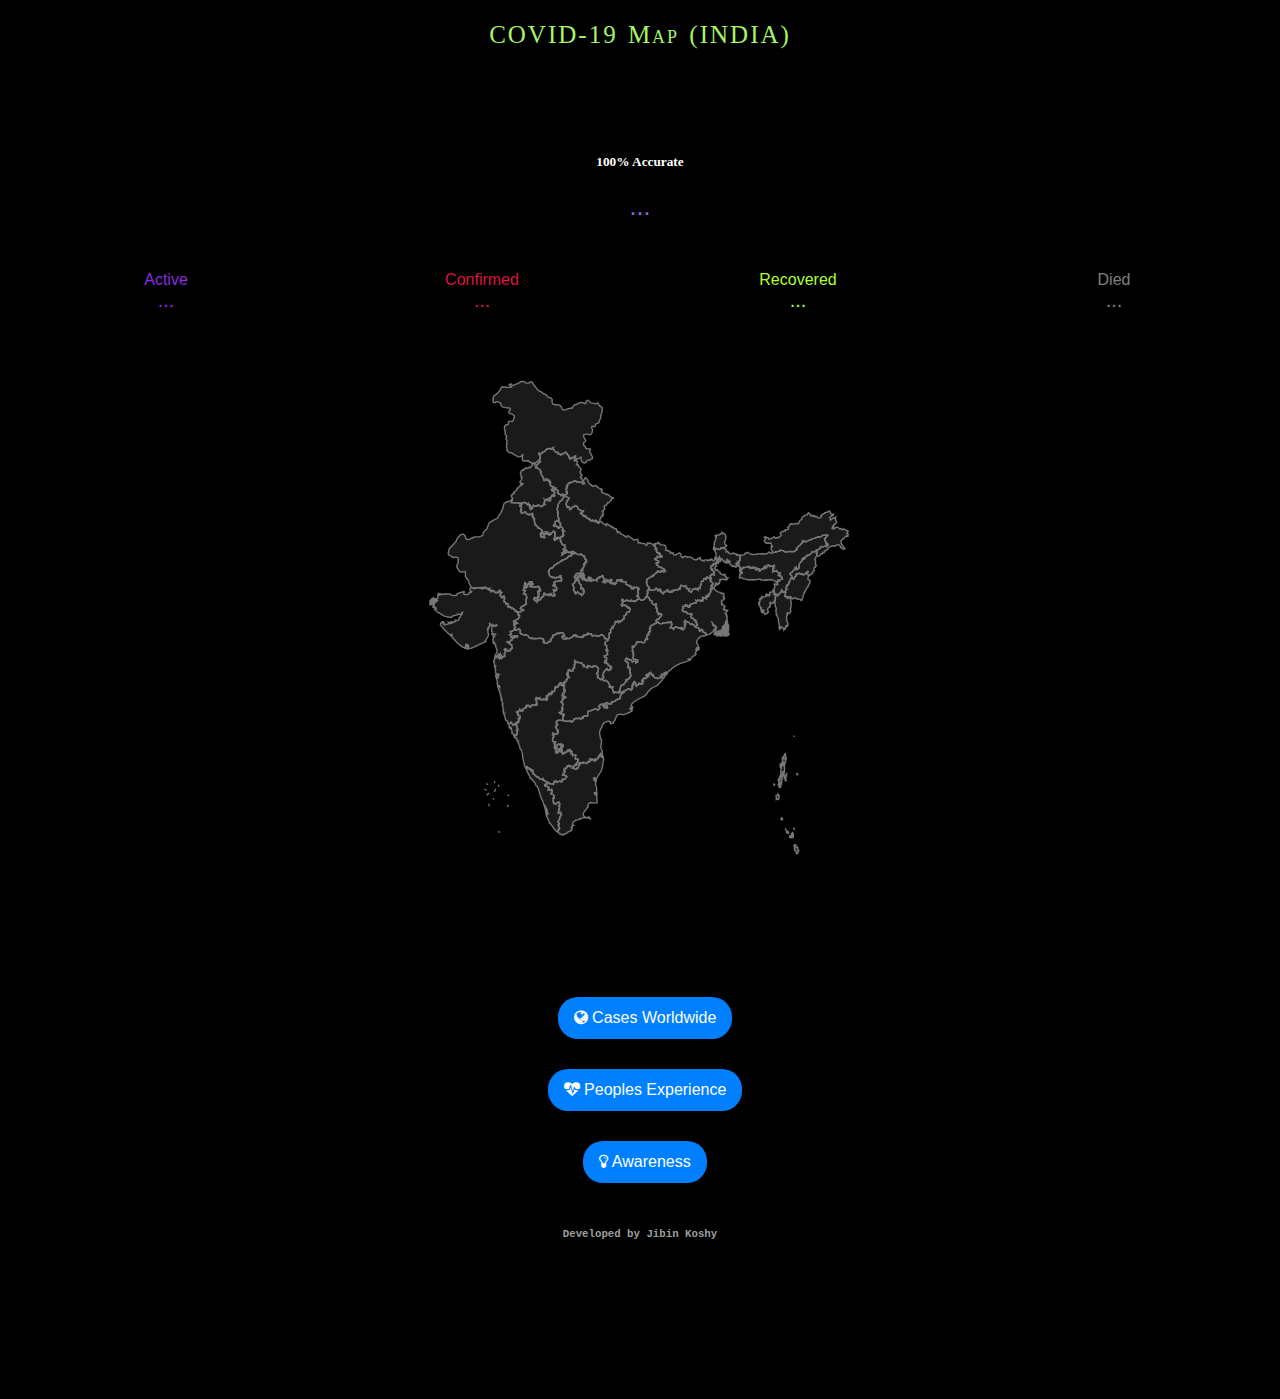
==== commit 1a52e8d2: "Update index.html" ====
--- a/index.html
+++ b/index.html
@@ -428,7 +428,7 @@
    </div>
 	  
     <div class="credit">
-        <h6 class="text-muted small mb-0">Developed by M3k</h6>
+        <h6 class="text-muted small mb-0">Developed by Jibin Koshy</h6>
 
     </div>
     <script>
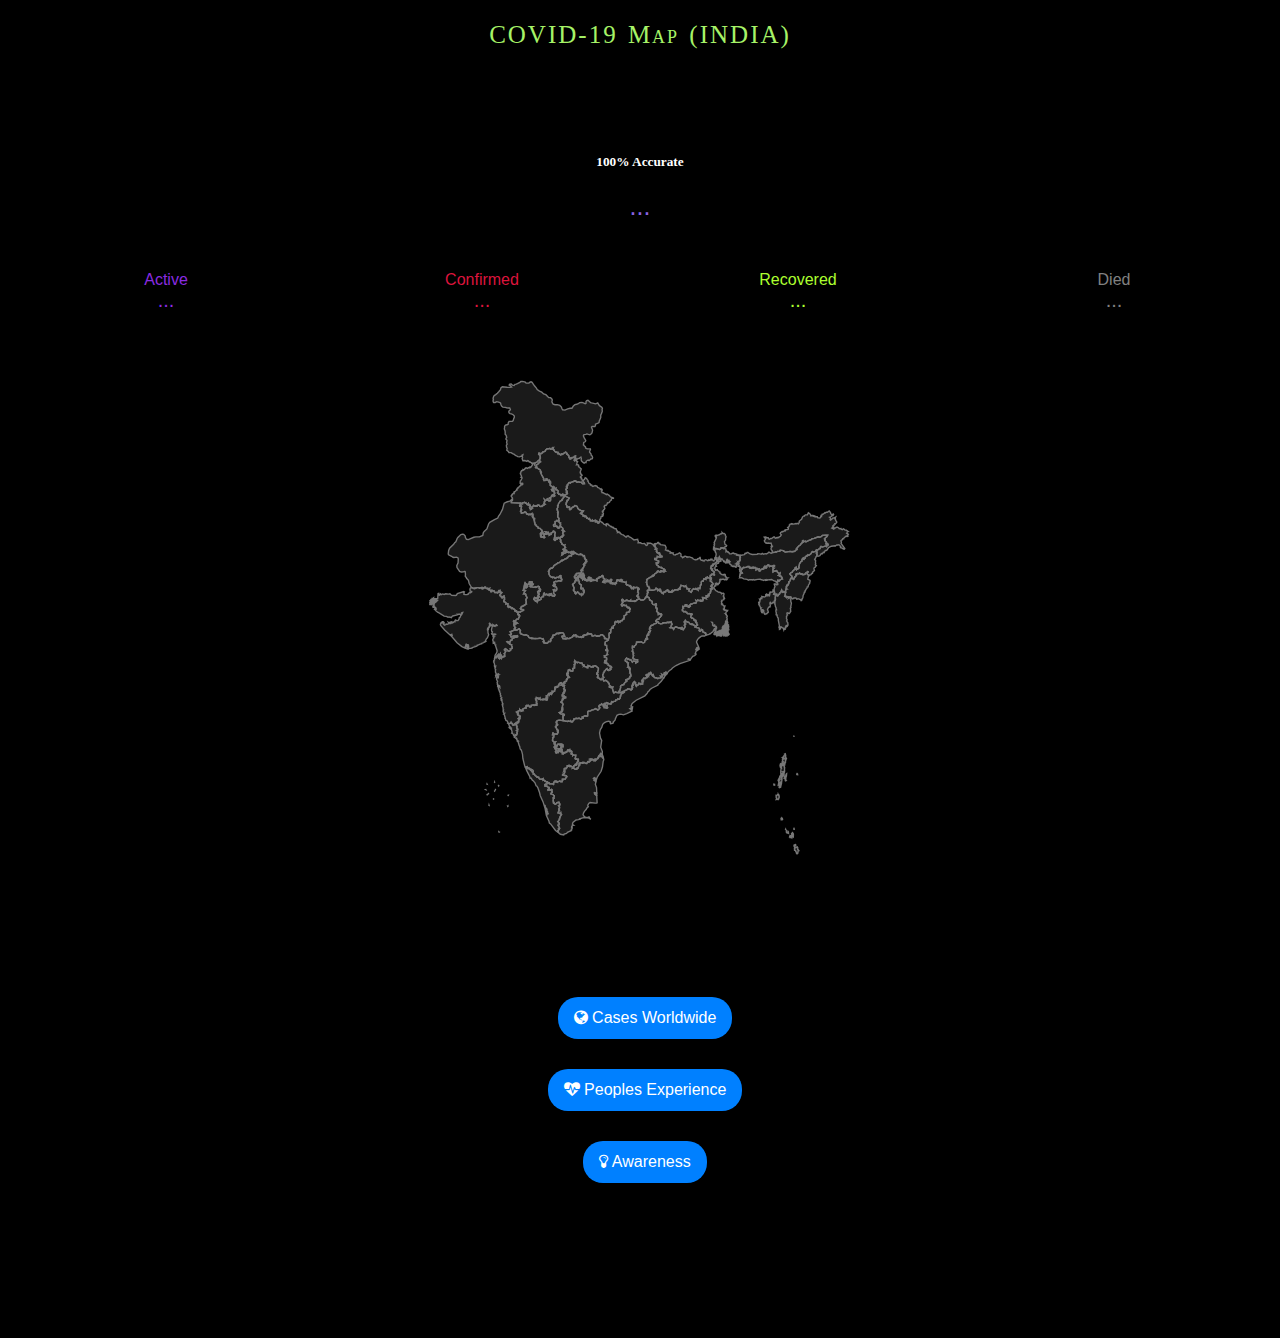
==== commit 88ea1d13: "Update index.html" ====
--- a/index.html
+++ b/index.html
@@ -428,7 +428,7 @@
    </div>
 	  
     <div class="credit">
-        <h6 class="text-muted small mb-0">Developed by Jibin Koshy</h6>
+<!--         <h6 class="text-muted small mb-0">Developed by M3k</h6> -->
 
     </div>
     <script>
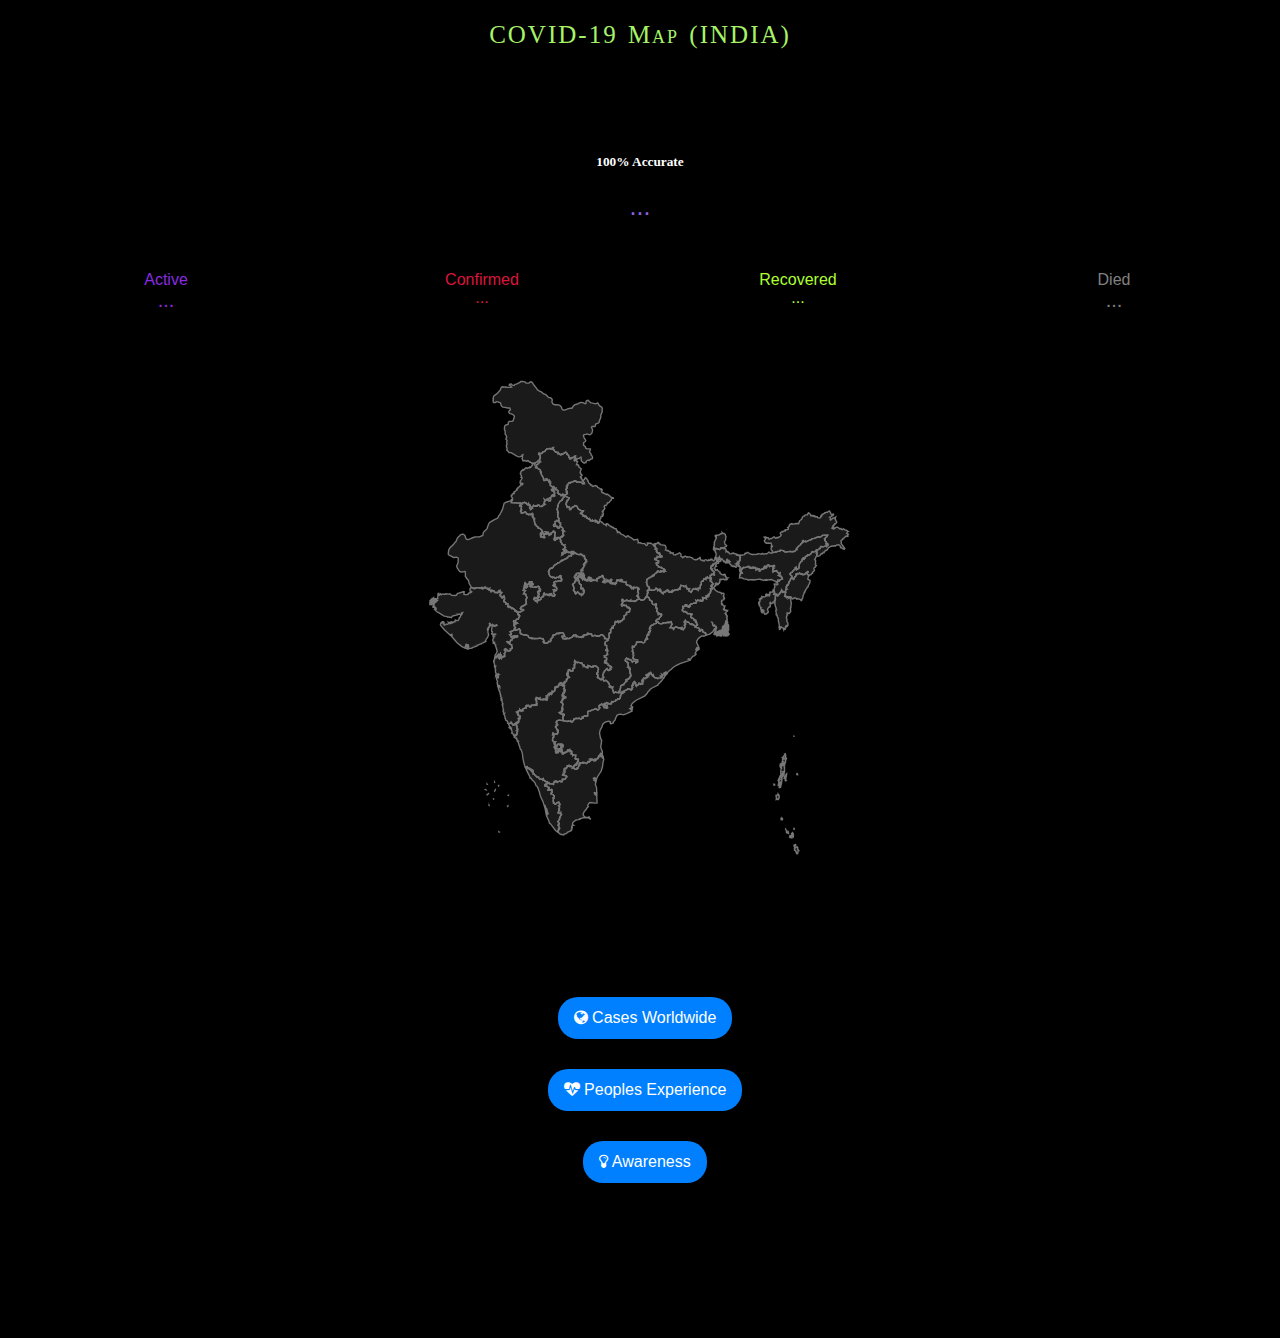
==== commit cc57bace: "Update index.html" ====
--- a/index.html
+++ b/index.html
@@ -56,16 +56,16 @@
       <div class="state-name">...</div>
       <div class="data">
         <div class="active">
-          <div class="caseActive">Active</div>
+          <div class="dailyActive">Active</div>
           <div class="caseFigActive">...</div>
         </div>
         <div class="confirmed">
-          <div class="caseConfirmed">Confirmed</div>
-          <div class="caseFigConfirmed">...</div>
+          <div class="dailyConfirmed">Confirmed</div>
+          <div class="dailyFigConfirmed">...</div>
         </div>
         <div class="recod">
-          <div class="caseRecod">Recovered</div>
-          <div class="caseFigRecod">...</div>
+          <div class="dailyRecod">Recovered</div>
+          <div class="dailyFigRecod">...</div>
         </div>
         <div class="died">
           <div class="caseDied">Died</div>
@@ -443,13 +443,13 @@
             for (var i in data.statewise) {
               if (data.statewise[i].state == stateName) {
                 document.querySelector(".state-name").innerHTML = stateName;
-                document.querySelector(".caseFigActive").innerHTML =
+                document.querySelector(".dailyFigActive").innerHTML =
                   data.statewise[i].active;
-                document.querySelector(".caseFigConfirmed").innerHTML =
+                document.querySelector(".dailyFigConfirmed").innerHTML =
                   data.statewise[i].confirmed;
-                document.querySelector(".caseFigRecod").innerHTML =
+                document.querySelector(".dailyFigRecod").innerHTML =
                   data.statewise[i].recovered;
-                document.querySelector(".caseFigDied").innerHTML =
+                document.querySelector(".dailyFigDied").innerHTML =
                   data.statewise[i].deaths;
               }
             }
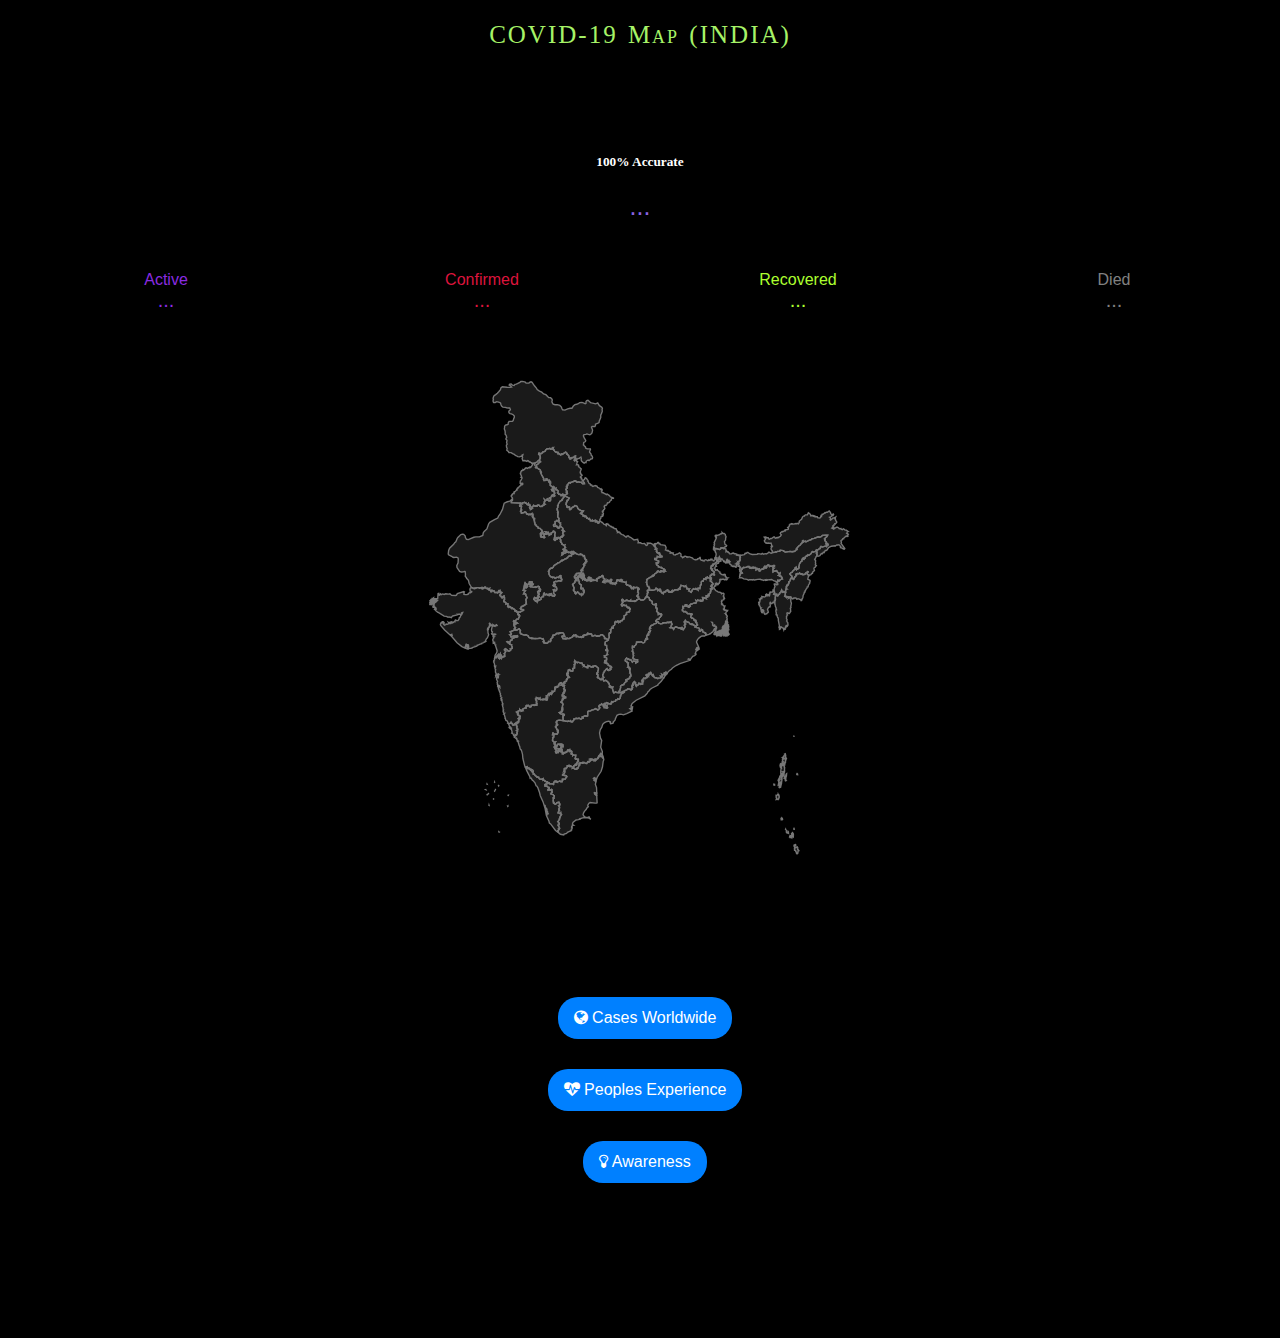
==== commit 59ff6620: "Update index.html" ====
--- a/index.html
+++ b/index.html
@@ -56,16 +56,16 @@
       <div class="state-name">...</div>
       <div class="data">
         <div class="active">
-          <div class="dailyActive">Active</div>
+          <div class="caseActive">Active</div>
           <div class="caseFigActive">...</div>
         </div>
         <div class="confirmed">
-          <div class="dailyConfirmed">Confirmed</div>
-          <div class="dailyFigConfirmed">...</div>
+          <div class="caseConfirmed">Confirmed</div>
+          <div class="caseFigConfirmed">...</div>
         </div>
         <div class="recod">
-          <div class="dailyRecod">Recovered</div>
-          <div class="dailyFigRecod">...</div>
+          <div class="caseRecod">Recovered</div>
+          <div class="caseFigRecod">...</div>
         </div>
         <div class="died">
           <div class="caseDied">Died</div>
@@ -443,13 +443,13 @@
             for (var i in data.statewise) {
               if (data.statewise[i].state == stateName) {
                 document.querySelector(".state-name").innerHTML = stateName;
-                document.querySelector(".dailyFigActive").innerHTML =
+                document.querySelector(".caseFigActive").innerHTML =
                   data.statewise[i].active;
-                document.querySelector(".dailyFigConfirmed").innerHTML =
+                document.querySelector(".caseFigConfirmed").innerHTML =
                   data.statewise[i].confirmed;
-                document.querySelector(".dailyFigRecod").innerHTML =
+                document.querySelector(".caseFigRecod").innerHTML =
                   data.statewise[i].recovered;
-                document.querySelector(".dailyFigDied").innerHTML =
+                document.querySelector(".caseFigDied").innerHTML =
                   data.statewise[i].deaths;
               }
             }
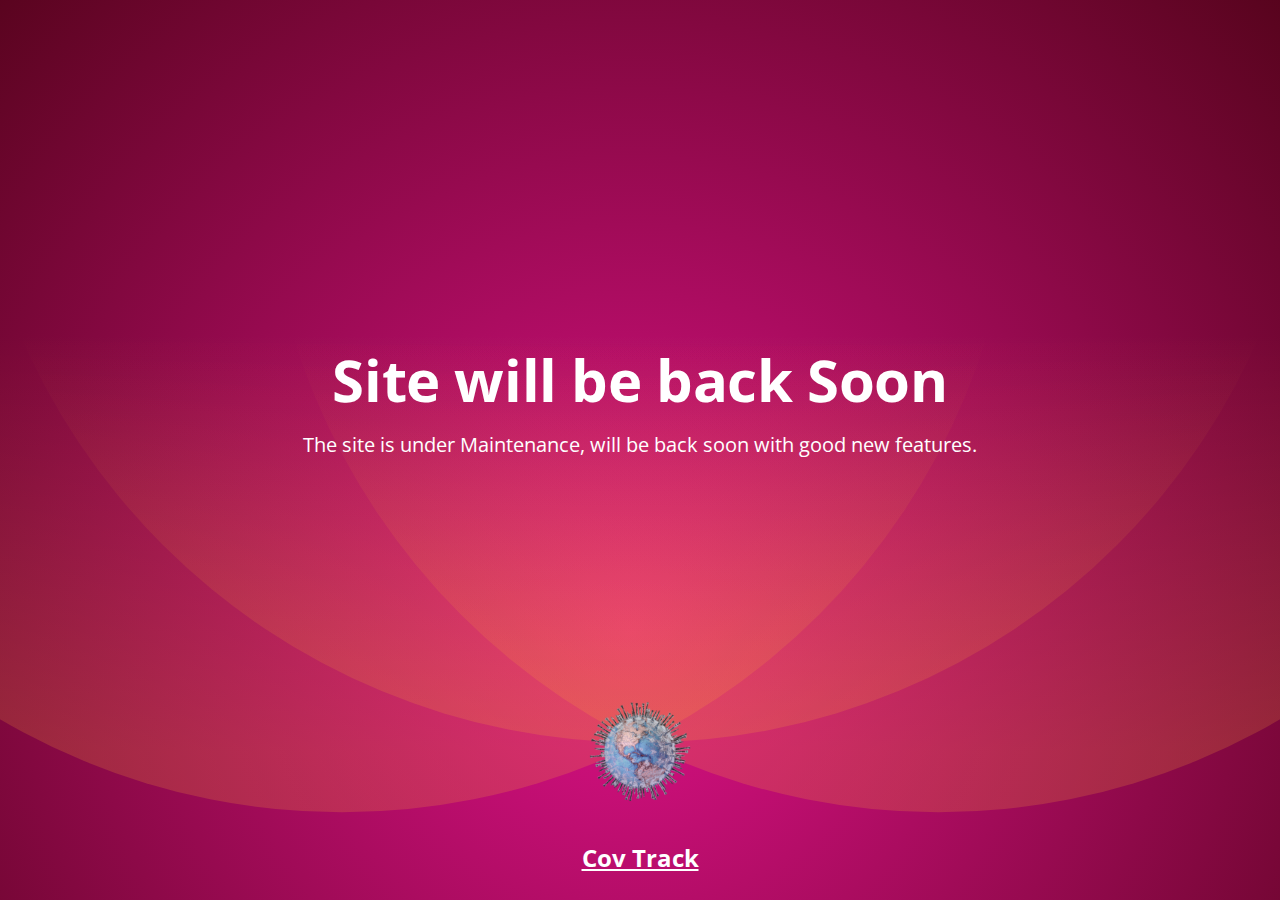
==== commit fa9d7d45: "Add files via upload" ====
--- a/index.html
+++ b/index.html
@@ -1,482 +1,123 @@
-<!DOCTYPE html>
-<html lang="en">
-  <head>
-    <meta charset="UTF-8" />
-    <meta name="viewport" content="width=device-width, initial-scale=1.0" />
-    <title> cov-track</title>
-
-   
-
-
-    <link rel="stylesheet" href="style.css">
-    <link rel="stylesheet" href="https://cdnjs.cloudflare.com/ajax/libs/font-awesome/4.7.0/css/font-awesome.min.css">
- 
-	  
-
-<style>
-
-
-      .btn {
-    background-color: rgb(0, 128, 255); 
-    border: none; 
-    color: white; 
-    padding: 12px 16px; 
-    font-size: 16px;
-    cursor: pointer; 
-    border-radius:20px;
-  
-  }
-  
-  
-  .btn:hover {
-    background-color: RoyalBlue;
-  }
-  
-  .btnP{
-  
-      padding-top: 10px;
-      padding-left: 10px;
-      padding-bottom: 20px;
-      
-  }
-
-  </style>
-    
-  </head>
-  <body>
-
-    <div class="container">
-      <div class="india"> <h2 class="titl">COVID-19 Map (INDIA)</h2> <br/> 
-        
-      </div>
-      <h5 class="accurate">100% Accurate</h5>
-      
-      
-
-      <div class="state-name">...</div>
-      <div class="data">
-        <div class="active">
-          <div class="caseActive">Active</div>
-          <div class="caseFigActive">...</div>
-        </div>
-        <div class="confirmed">
-          <div class="caseConfirmed">Confirmed</div>
-          <div class="caseFigConfirmed">...</div>
-        </div>
-        <div class="recod">
-          <div class="caseRecod">Recovered</div>
-          <div class="caseFigRecod">...</div>
-        </div>
-        <div class="died">
-          <div class="caseDied">Died</div>
-          <div class="caseFigDied">...</div>
-        </div>
-      </div>
-      <div class="map" id="map">
-        <?xml version="1.0" encoding="utf-8"?>
-        <!-- (c) ammap.com | SVG map of India - High -->
-        <svg
-          xmlns="http://www.w3.org/2000/svg"
-          xmlns:amcharts="http://amcharts.com/ammap"
-          xmlns:xlink="http://www.w3.org/1999/xlink"
-          version="1.1"
-          viewBox="0 0 615 950"
-        >
-          <defs>
-            <style type="text/css">
-              .land {
-                fill: #cccccc21;
-                fill-opacity: 1;
-                stroke: #777;
-                stroke-opacity: 1;
-                stroke-width: 2;
-              }
-            </style>
-
-            <amcharts:ammap
-              projection="mercator"
-              leftLongitude="68.183544"
-              topLatitude="37.053723"
-              rightLongitude="97.419080"
-              bottomLatitude="6.751085"
-            ></amcharts:ammap>
-
-            <!-- All areas are listed in the line below. You can use this list in your script. -->
-            <!--{id:"IN-AN"},{id:"IN-AP"},{id:"IN-AR"},{id:"IN-AS"},{id:"IN-BR"},{id:"IN-CH"},{id:"IN-CT"},{id:"IN-DD"},{id:"IN-DL"},{id:"IN-DN"},{id:"IN-GA"},{id:"IN-GJ"},{id:"IN-HP"},{id:"IN-HR"},{id:"IN-JH"},{id:"IN-JK"},{id:"IN-KA"},{id:"IN-KL"},{id:"IN-LD"},{id:"IN-MH"},{id:"IN-ML"},{id:"IN-MN"},{id:"IN-MP"},{id:"IN-MZ"},{id:"IN-NL"},{id:"IN-OR"},{id:"IN-PB"},{id:"IN-PY"},{id:"IN-RJ"},{id:"IN-SK"},{id:"IN-TG"},{id:"IN-TN"},{id:"IN-TR"},{id:"IN-UP"},{id:"IN-UT"},{id:"IN-WB"}-->
-          </defs>
-          <g>
-            <path
-              id="IN-AN"
-              onmouseout="document.querySelector('#IN-AN').style.strokeWidth='2';document.querySelector('#IN-AN').style.stroke='#777';"
-              onmouseover="document.querySelector('#IN-AN').style.stroke='tomato';document.querySelector('#IN-AN').style.strokeWidth='4';showMapData('Andaman and Nicobar Islands')"
-              title="Andaman and Nicobar Islands"
-              class="land"
-              d="M537.246,781.75l-0.041,0.466l0.768,0.304l0.104,2.457l1.258,1.833l-0.71,-0.023l0.661,0.926l-0.574,0.186l-0.437,0.938l0.103,1.868l-0.409,0.423l-0.663,-0.487l-0.502,1.293l-0.461,-0.214l0.224,-1.081l-0.606,-0.312l-0.121,-1.241l-0.813,-0.728l0.069,-0.773l-1.076,-1.115l-0.646,0.178l-0.121,-1.947l0.365,-0.271l-0.4,-0.268l0.64,-1.356l0.994,0.058l0.564,-0.57l0.878,0.273l0.092,-0.675L537.246,781.75zM534.42,777.487l0.895,1.757l-2.249,2.46l-0.57,-1.38l0.238,-1.305l1.704,-0.466L534.42,777.487zM527.448,765.291l0.62,0.371l0.054,0.948l0.372,-0.123l0.733,0.794l-0.07,1.212l-0.819,-0.733l-1.384,0.385l-0.288,-0.629l0.323,-0.479l-0.855,0.169l0.198,-1.447L527.448,765.291zM530.95,765.222l0.743,0.764l-0.11,1.331l-1.472,-1.185l0.529,-0.846l0.383,0.604L530.95,765.222zM531.606,763.18l0.291,1.838l-0.652,-1.686L531.606,763.18zM530.515,760.952l0.394,0.704l-0.884,1.042l0.947,1.258l0.041,1.096l-0.412,-0.268l-0.465,0.316l-0.158,0.769l-0.325,-0.992l0.426,0.079l0.114,-0.581l0.146,0.449l0.247,-0.666l-0.938,0.562l0.092,-0.832l-0.627,-0.644l-0.116,-1.08L530.515,760.952zM524.419,760.231l0.087,0.94l-0.404,-0.509L524.419,760.231zM522.137,758.334l0.359,0.197l-0.356,1.473l1.639,1.278l-0.11,0.456l-1.593,-0.566l-0.756,-1.021l0.157,-1.465L522.137,758.334zM520.412,755.864l0.285,0.719l-0.466,-0.199L520.412,755.864zM532.388,753.756l0.554,2.209l-0.33,0.028l-0.08,0.959L532.388,753.756zM515.051,739.641l0.765,1.018l0.632,-0.273l-0.606,0.352l0.105,1.126l-0.86,0.459l-1.209,-0.157l-0.228,-1.88l0.96,-0.035l0.151,-0.86L515.051,739.641zM509.358,704.713l0.303,0.686l0.034,-0.418l0.553,0.459l0.043,1.315l0.571,0.302l0.19,2.299l-1.188,1.388l0.616,0.718l-1.181,1.421l-1.64,-0.774l-1.035,0.34l0.738,-1.745l-0.843,-1.117l-0.088,-2.416l0.448,0.447l1.244,-2.136l0.892,-0.621l0.231,0.456L509.358,704.713zM511.987,691.726l0.929,1.561l-0.763,0.624l0.924,0.421l-0.055,0.362l-1.862,0.513l-0.434,-0.436l0.123,-0.717l0.751,-0.104l-0.195,-1.461L511.987,691.726zM511.061,691.057l-0.284,0.153l0.186,-0.911L511.061,691.057zM503.143,689.981l1.085,0.175l-0.019,1.307l-1.158,-0.147L503.143,689.981zM509.859,689.748l0.622,0.307l-0.822,0.737L509.859,689.748zM519.93,684.649l1.075,0.165l-0.465,0.496l-0.716,-0.342L519.93,684.649zM518.856,680.604l0.271,-0.21l0.564,0.524l0.933,2.46l-0.237,0.444l-0.886,-1.444l-0.543,0.038l-1.023,-1.007l0.826,-1.147L518.856,680.604zM519.268,679.131l0.074,1.261l-0.647,-0.608l-0.046,-0.721L519.268,679.131zM520.075,677.98l0.371,2.374l-0.807,-0.647l0.006,-0.669l-1.081,-0.744l0.615,-0.126l0.421,0.574L520.075,677.98zM520.93,676.824l0.553,1.465l-0.427,1.251l-0.784,-1.058L520.93,676.824zM513.231,676.307l0.06,1.494l0.968,-0.156l-0.584,2.049l1.288,0.628l-0.452,0.561l-0.476,-0.433l-0.055,0.531l0.673,0.359l-1.042,0.797l0.111,2.36l0.468,-1.735l0.792,-0.083l0.084,0.74l-0.687,4.226l-0.257,-0.223l-0.058,0.482l-0.813,-0.361l0.133,0.786l-0.88,0.345l0.156,0.609l0.294,-0.327l0.144,0.38l0.739,-0.775l-0.176,-0.575l0.734,0.443l-0.947,3.994l-0.272,-0.632l-1.076,-0.317l0.008,-1.068l-0.615,0.203l-0.202,-1.209l0.583,0.089l0.174,-0.44l-0.264,-0.31l-0.496,0.348l-0.418,-1.771l-0.55,0.498l-0.324,-2.989l-0.489,0.204l-0.198,-0.477l1.023,-2.094l0.51,1.253l0.312,-0.204l0.053,0.828l0.144,-0.278l0.264,-4.923L513.231,676.307zM513.981,676.677l0.37,-0.013l-0.121,0.728l-0.526,-0.089L513.981,676.677zM517.436,675.876l0.246,0.695l-0.456,-0.228l-0.099,0.444l-0.164,-0.604L517.436,675.876zM521.121,675.746l0.187,0.526l0.404,-0.489l-0.109,1.198l-0.783,-0.537L521.121,675.746zM518.267,675.345l-0.404,1.062l-0.432,-1.22l0.529,0.163l0.161,-0.639L518.267,675.345zM514.817,674.717l1.278,0.368l0.601,-0.269l0.48,0.845l-0.638,0.429l0.453,1.079l-0.71,-0.055l0.088,0.851l-0.591,-0.164l-0.426,0.736l0.215,0.507l-1.001,0.929l-0.534,-0.669l0.644,-3.023l-0.578,-0.185l0.169,-0.602l0.297,0.213l0.359,-0.453L514.817,674.717zM537.071,674.493l0.744,0.697l0.114,1.095l-1.131,-0.175l-0.248,-0.86L537.071,674.493zM518.56,672.494l-0.482,1.176l-0.272,-0.109l0.235,-1.076L518.56,672.494zM513.443,663.663l0.142,2.349l-0.486,-1.677L513.443,663.663zM517.377,661.811l0.482,0.076l-0.353,0.583l0.48,0.025l0.547,1.637l-0.418,0.709l0.97,1.366l-0.47,1.433l0.217,3.108l-0.76,0.34l-0.021,0.317l0.562,-0.04l-0.893,0.511l-0.017,0.806l-1.764,-0.466l1.351,2.293l-1.306,0.373l-1.274,-0.365l-0.351,0.512l-0.719,-0.099l-0.439,-0.601l0.168,-5.718l-0.481,-0.238l0.412,0.014l1.029,-1.35l-0.528,-0.477l0.377,-0.626l-0.465,-2.23l0.291,0.358l1.548,-1.926l0.653,0.518l0,0l0.628,-0.148l0,0L517.377,661.811zM513.123,660.187l0.507,0.29l0.034,1.92l-0.425,1.007l-0.541,0.113l0.285,0.408l-0.437,0.729l-0.419,-1.677l0.448,-2.146L513.123,660.187zM519.634,660.08l-0.569,0.639l0.07,0.693l-0.646,-0.129l0.163,-1.032l0.261,0.421L519.634,660.08zM520.109,647.76l0.326,1.028l-0.216,1.926l0.222,0.671l0.337,-0.368l0.198,0.321l-0.326,0.511l0.739,0.989l-0.519,0.702l-0.691,-0.902l-0.617,-0.173l-0.355,0.523l-0.337,-0.67l-0.412,0.349l1.233,0.511l0.063,0.927l0.704,-0.113l-0.007,0.487l0.437,-0.285l-0.721,2.001l0.056,2.091l-0.648,1.119l-0.797,-0.138l0.185,0.473l-0.837,-1.026l-0.385,0.146l-0.306,0.69l0.771,1.078l-0.548,0.528l-0.113,-0.821l-0.517,0.049l-0.583,1.18l0.388,0.943l0,0l-0.628,0.148l0,0l-1.021,-0.813l-0.001,-1.52l0.505,-0.024l0.143,-0.554l-0.769,-0.12l0.174,-1.519l0.535,-0.148l-0.256,-0.652l0.785,-0.262l-0.791,-0.297l0.378,-1.785l0.559,-0.439l-0.669,-0.428l0.413,-0.528l-0.431,-0.167l0.372,-1.39l0.576,-0.23l-0.5,-0.356h0.518l0.343,-0.588l-0.262,-0.892l1.21,-0.648l-0.25,-0.742l0.989,-0.173l0.506,0.356l-0.023,-0.969l0.467,0.666L520.109,647.76zM519.824,645.561l0.251,1.053l-1.069,-0.601L519.824,645.561zM532.92,619.234l-0.617,1.441l0.021,-0.82L532.92,619.234z"
-            />
-            <path
-              id="IN-AP"
-              onmouseout="document.querySelector('#IN-AP').style.strokeWidth='2';document.querySelector('#IN-AP').style.stroke='#777';"
-              onmouseover="document.querySelector('#IN-AP').style.stroke='tomato';document.querySelector('#IN-AP').style.strokeWidth='4';showMapData('Andhra Pradesh')"
-              title="Andhra Pradesh"
-              class="land"
-              d="M295.496,580.058l-0.002,0.007l0,0L295.496,580.058zM296.148,580.019l-0.389,2.472l-0.753,-1.071l-0.016,-0.797L296.148,580.019zM295.496,580.058l-0.122,-0.623l-0.272,0.44l-1.262,0.097l-0.058,-0.726l-0.901,0.577l1.737,0.761l0,0l-0.023,1.031l0.454,0.139l0.663,1.489l-7.647,3.743l-4.692,1.843l-3.756,-1.061l-3.105,0.367l-2.669,1.325l-2.599,5.691l0.099,0.962l-2.908,3.077l-0.273,0.462l0.384,0.864l-0.948,0.829l-3.03,0.408l-0.866,-1.46l0.261,-0.773l0.373,0.006l-0.117,-0.576l-2.482,-0.866l-3.128,0.602l-2.228,1.063l-1.913,1.26l-1.459,1.628l-1.448,4.463l-2.123,3.362l-1.075,5.006l1.396,7.45l1.762,3.089l-1.448,10.008l2.407,6.473l-0.174,3.849l1.651,4.409l-3.018,-5.475l-0.564,-0.255l-0.116,1.896l-0.617,-0.618l0.355,-0.612l-0.401,-0.077l-1.169,1.837l2.315,2.109l1.569,0.036l1.581,1.4l0,0l0.001,1.134l-0.756,-0.422l-0.956,-1.876l-1.638,-0.043l-1.73,-1.257l-1.577,0.171l-0.083,0.418l0.891,0.177l0.069,0.371l-0.631,-0.07l-0.22,0.605l-0.702,0.175l0.029,0.714l-0.644,0.29l0.441,0.646l-0.587,0.815l-1.556,0.695l-1.065,-0.019l-0.429,0.476l-0.538,-0.443l-0.687,0.653l1.332,1.042l-0.848,0.61l-0.451,-0.575l-0.714,0.309l0.153,-0.566l-0.476,0.095l-0.1,-1.121l-1.848,0.781l-0.66,-0.465l-0.271,-0.939l-2.238,-0.268l-1.136,0.439l1.056,0.464l-0.297,1.479l0.529,-0.378l0.197,0.279l-0.5,0.176l0.045,0.45l-1.591,0.521l0.142,0.711l-0.976,0.701l-0.849,-0.946l-1.027,0.121l-0.001,0.676l-0.615,0.412l-0.758,1.651l-1.751,-0.146l-1.873,-1.331l-1.365,0.187l-0.438,0.697l0.653,0.352l-0.895,-0.023l-0.123,-1.419l-2.722,0.871l-0.912,-0.229l-0.182,1.105l-0.893,-0.289l-0.784,0.833l0.691,1.277l-0.439,-0.004l-0.916,3.166l-0.762,0.573l0.044,1.244l-0.487,0.126l-0.176,-0.509l0,0l0,0l0,0l-0.114,0.037l-0.358,-0.036l-0.102,0.856l-0.647,0.022l0.041,0.956l-1.911,0.119l-1.63,-0.876l-0.545,-0.83l-1.561,0.225l0.782,-0.722l-0.137,-0.798l0,0l0.428,-2.022l1.298,0.005l0.886,-1.727l0.689,0.702l1.203,-0.117l-0.275,-1.45l0.738,0.114l-0.133,-1.457l1.11,-0.453l-0.056,-0.617l0.545,-0.335l-0.402,-0.476l1.263,-0.788l-0.589,-0.656l0.581,-0.363l0.184,-1.235l-0.457,-0.799l-0.729,0.937l-1.027,-1.118l-0.749,0.204l-0.241,-0.443l-0.695,0.329l-0.508,-0.35l0.636,-0.263l-0.884,-0.486l0.746,-4.77l-3.414,-0.194l-0.93,0.659l0.224,-1.279l-0.7,-0.155l-0.1,-0.541l-1.57,0.286l-0.469,-0.678l0.12,-0.454l0.865,0.081l0.084,-0.553l-0.512,-0.498l0.697,-0.931l-0.098,-1.369l-1.516,-0.982l-0.07,0.726l-1.102,-0.188l-0.406,0.889l-0.444,0.005l-0.044,-1.292l0.745,-0.281l-0.243,-1.226l-1.148,1.143l-0.515,-0.728l-1.438,-0.079l-0.25,0.563l0.447,1.029l-1.082,0.529l0.051,0.493l-1.374,0.479l-0.086,1.236l-0.276,-0.614l-0.666,0.196l0.136,-0.541l-0.442,0.036l-0.809,0.437l0.55,0.433l-0.324,0.168l-0.537,-0.347l-0.828,0.581l-0.762,-0.587l-0.154,1.246l-0.522,-0.452l-0.092,0.58l-0.695,0.084l0.161,-2.597l-1.021,-0.047l0.332,-0.769l-1.362,-0.226l-0.826,0.427l-0.274,-0.675l-1.182,0.381l-0.348,-1.188l-0.467,0.718l-0.138,-0.423l-0.547,0.457l-0.037,-1.234l-0.441,0.377l0.137,0.918l-0.809,0.163l0.803,0.614l0.091,1.414l-1.493,-0.133l-0.737,0.472l-0.706,-0.698l-0.313,0.829l-0.395,-0.21l-0.506,-1.538l1.023,-1.692l0.502,-0.087l-0.114,-0.604l-2.193,-2.082l0.919,-0.912l-1.005,-1.329l-0.907,-0.082l0.162,-0.6l0.954,-0.148l0.098,-0.502l1.637,0.355l-0.241,1.601l0.322,0.962l2.039,0.238l0.549,1.084l3.478,-0.712l0.843,0.91l-0.114,1.839l0.881,-0.024l0.03,0.382l0.744,-0.629l-0.413,-0.576l0.48,-0.7l-1.151,-0.008l0.162,-0.819l-1.197,-0.334l1.45,-1.727l-0.12,-0.324l-0.946,0.483l0.067,-0.607l0.606,-0.112l0.272,-0.766l2.317,0.307l-0.087,-2.592l-0.87,-0.009l-0.259,-0.807l-1.187,-0.325l-0.223,0.638l0.852,1.787l-0.668,0.432l-0.594,-0.82l0.081,-0.843l-1.667,-0.146l0.033,-1.182l-1.03,0.431l-1.67,-0.573l-0.842,1.079l-0.143,1.594l-0.623,0.084l-0.538,-0.648l-2.34,-0.012l-0.271,-0.688l0.528,-0.469l-1.486,-1.125l0.084,-0.941l0.627,-0.5l0.596,0.301l0.046,-0.979l0.62,-0.713l-2.16,0.211l-0.893,-1.174l-0.583,-0.1l-0.828,-1.597l0.793,-2.852l-0.371,-0.961l1.432,-0.532l0.329,-3.444l-0.765,0.28l-1.342,-0.406l0.435,-1.007l-0.216,-1.179l0.475,-0.418l1.67,1.338l2.2,0.395l0.395,-0.414l0.967,0.008l-0.123,0.512l0.792,0.117l1.574,-2.597l-0.459,-0.478l0.536,-0.135l0.01,-0.967l-0.78,-0.591l0.906,-0.816l-0.34,-0.573l-0.68,-0.09l-0.12,-0.808l-1.007,0.117l-0.715,-2.445l-1.193,-1.203l0.032,-0.333l1.145,0.137l0.056,-2.89l1.092,-0.411l0.728,0.6l0.184,-0.733l-1.711,-1.63l0.433,-1.917l-0.871,-0.187l0.915,-1.461l1.622,-0.894l2.208,-0.371l5.454,0.799l0,0l2.029,0.197l1.101,0.762l1.197,-0.218l1.739,0.46l1.853,-0.662l2.39,0.794l0.72,-0.927l0.573,1.244l0.961,0.376l0.34,-0.471l0.813,-0.001l0.321,-1.113l1.213,-0.619l0.391,-2.212l1.247,0.047l1.873,-1.122l3.212,0.532l1.212,-0.921l2.023,1.564l1.285,0.065l1.287,-1.381l0.028,-1.502l0.525,0.079l0.204,0.93l0.792,0.107l-0.105,-1.661l0.42,-0.442l2.207,-0.94l3.049,0.62l0.881,-0.487l0.138,-5.824l0.854,-1.156l3.359,-0.456l1.478,-1.042l3.158,-0.685l2.655,-1.467l0.74,0.849l1.08,-0.168l0.842,1.312l1.174,-0.092l1.879,-2.239l0.456,-1.487l-0.766,-0.845l-0.867,-0.234l0.375,-0.957l0.76,-1.263l1.842,-0.436l1.01,-1.297l0.4,0.692l1.275,0.055l0.82,1.19l0.374,1.847l0.825,0.349l0.3,0.953l0.56,-0.84l1.107,0.748l0.08,0.55l2.228,0.59l0.864,-0.541l-1.037,-0.805l0.218,-0.962l0.456,-0.106l-0.054,-1.144l-1.944,-0.472l-0.073,0.669l-2.712,-1.157l0.638,-0.944l-0.455,-0.925l0.588,-0.457l0.533,1.147l0.538,0.17l0.753,-0.724l0.291,-1.254l1.341,-0.656l2.02,1.095l-0.357,0.71l1.803,-0.206l2.234,0.847l0.552,-0.548l0.24,-2.078l0.9,0.008l-0.167,-1.204l1.798,0.47l1.157,-0.743l2.434,-0.408l0.393,-1.954l1.792,0.049l1.204,-1.539l0.986,0.729l0.917,-0.097l1.628,-1.901l0.167,-1.976l0.466,-0.662l-0.435,-0.439l1.428,-2.14l0.114,-0.835l4.307,-2.313l0.218,-0.45l-0.722,-0.893l0,0l0.895,-0.935l3.155,-1.225l1.526,-1.439l2.84,0.313l0.357,0.723l1.346,0.675l0.535,-0.146l-0.006,-1.354l0.648,-0.3l0.16,0.529l0.508,-0.058l0.075,-2.232l0.507,0.379l0.159,-0.319l-1.236,-1.226l0.559,-0.44l0.085,-1.105l0.732,-0.173l0.443,-0.709l-1.227,-0.234l1.047,-1.139l-0.485,-0.895l2.36,-2.785l0.526,0.771l0.502,-0.048l0.147,1.527l0.494,-0.073l-0.389,1.055l1.368,0.457l0.226,0.487l-0.729,0.869l0.09,0.805l0.966,0.906l0.668,-1.268l2.266,-0.976l0.549,-1.399l-0.357,-0.543l0.48,-0.432l0.958,0.649l0.831,-0.065l0.151,1.006l0.854,0.34l1.769,-0.726l0.759,0.201l0.102,-1.179l-0.436,0.222l-0.462,-0.559l1.548,-2.052l-1.19,-0.219l-0.117,-0.439l0.567,-0.407l-0.962,-0.043l0.074,-1.111l0.825,-0.332l1.716,-2.599l1.439,0.664l0.07,0.579l0.3,-1.097l0.978,0.193l0.281,-0.717l1.606,-0.23l0.055,-0.701l0.783,0.028l0.314,-0.63l-1.354,-1.485l0.703,0.079l-0.722,-0.743l-0.351,0.883l-0.496,-1.601l0.859,-0.444l1.309,0.302l0.977,1.112l-0.146,-1.188l0.546,-0.015l0.07,-0.46l-0.389,-1.067l0.29,-0.178l0.427,0.543l0.246,-0.257l0.173,0.88l-0.421,-0.044l0.039,0.346l0.752,0.125l0.315,-1.507l0.677,0.529l0.537,-0.845l-0.212,-0.708l0.607,-0.733l1.544,3.02l0.548,0.102l-0.365,0.587l0.838,1.475l0.717,0.229l-0.848,-1.555l0.994,-0.659l1.74,4.178l1.457,0.48l1.827,-0.123l1.146,1.264l0.862,-0.078l0.594,-0.604l3.787,-0.357l0.079,-1.643l0.552,0.345l0.191,-0.355l-0.421,-0.352l0.758,0.121l-0.468,-0.408l0.681,0.223l0.661,-0.606l-0.289,-0.536l0.524,-0.635l-0.534,-1.033l1.184,0.719l0.372,-0.874l1.605,-0.971l0.451,1.146l0.524,-0.921l0.875,0.056l-0.007,-0.633l-0.72,0.1l-0.586,-1.043l1.452,0.044l0.08,-0.768l0.776,0.123l-0.173,0.696l0.527,0.521l0,0l0.878,0.54l-3.728,4.292l-0.604,1.839l-1.844,1.745l-2.297,3.435l-4.825,4.502l-0.023,0.926l-8.484,4.283l-3.07,2.092l-0.901,1.507l-2.5,2.309v0.729l-1.373,1.862l-2.744,2.931l-12.682,6.427l-5.007,3.866l-1.482,1.868l-0.541,2l-0.477,0.229l0.151,0.954l1.163,1.009l0.89,-0.247l-0.238,2.469L295.496,580.058z"
-            />
-            <path
-              id="IN-AR"
-              onmouseout="document.querySelector('#IN-AR').style.strokeWidth='2';document.querySelector('#IN-AR').style.stroke='#777';"
-              onmouseover="document.querySelector('#IN-AR').style.stroke='tomato';document.querySelector('#IN-AR').style.strokeWidth='4';showMapData('Arunachal Pradesh')"
-              title="Arunachal Pradesh"
-              class="land"
-              d="M585.597,292.679L586.183,293.602L586.126,294.443L587.393,296.213L588.427,296.197L589.896,295.007L590.517,295.703L589.544,297.742L587.741,298.001L586.18,299.564L584.69,299.969L585.441,300.552L586.163,302.101L585.334,303.306L585.779,304.057L587.492,303.179L589.552,301.05L591.417,300.923L593.288,299.93L592.288,301.96L592.5,302.643L593.154,302.509L593.544,304.576L595.188,307.085L594.56,308.438L592.19,309.231L592.637,310.418L591.255,311.629L590.687,311.459L590.806,312.177L589.717,312.259L589.111,312.889L590.102,314.002L587.815,315.747L588.989,316.392L590.059,316.199L590.655,317.377L591.146,317.224L591.888,315.608L592.975,315.63L594.427,314.57L596.206,314.506L598.016,315.549L598.504,316.678L600.134,316.813L601.105,316.397L601.676,317.365L603.154,318.046L605.165,316.781L606.868,318.452L609.132,318.991L611.612,320.782L610.838,320.877L610.151,321.668L610.323,322.694L609.67,323.696L611.046,323.858L611.12,324.593L611.918,324.947L611.142,325.842L611.371,327.958L609.95,328.12L609.689,327.167L608.597,327.648L605.373,330.383L605.246,331.406L603.825,331.425L602.772,333.242L602.02,333.346L601.084,334.442L601.923,336.574L601.382,338.156L606.822,345.792L606.292,346.587L605.5,346.156L604.725,346.439L602.906,345.092L600.624,344.464L600.367,343.863L600.925,343.45L600.822,342.722L600.333,342.615L599.09,340.695L597.21,340.079L596.928,340.435L595.116,340.345L593.228,342.112L592.148,341.679L587.199,342.326L583.057,344.406L580.959,347.752L579.723,348.512L578.273,348.513L576.658,351.619L575.456,351.089L574.162,353.166L572.513,352.933L570.338,355.992L567.694,357.018L566.335,356.312L566.335,356.312L565.886,355.169L566.487,353.956L565.864,353.699L565.728,352.478L565.223,352.148L566.256,351.541L565.453,347.987L565.453,347.987L566.557,348.284L568.658,346.542L570.943,345.819L570.984,343.999L572.166,342.706L573.713,343.622L578.239,342.165L579.373,342.107L580.074,342.837L580.335,342.162L582.679,340.38L581.829,338.794L581.625,339.061L581.245,338.57L580.553,338.614L580.055,339.485L579.963,338.593L579.518,339.225L579.141,338.916L579.983,337.135L579.81,336.03L578.942,335.716L578.614,334.861L577.838,334.381L578.138,333.78L577.656,333.231L578.033,332.861L577.232,331.849L577.852,331.592L577.699,331.211L578.592,330.01L580.772,328.173L581.822,326.258L578.649,326.049L574.062,326.511L572.161,328.302L569.406,329.239L567.986,328.553L562.015,330.822L558.447,331.652L557.998,332.498L557.076,332.626L556.251,333.368L554.858,333.353L554.714,333.766L550.051,335.925L549.449,334.859L548.12,335.478L546.665,334.831L546.205,335.088L545.707,333.97L544.847,334.677L545.796,335.932L545.85,336.75L543.718,337.795L541.702,340.481L539.517,342.094L536.204,345.784L536.773,346.201L536.973,347.238L535.663,347.535L533.64,349.667L529.737,350.427L526.777,349.85L519.898,350.934L517.772,349.827L517.749,349.35L516.823,348.812L512.354,348.091L511.938,348.558L512.071,349.284L510.811,349.882L508.181,349.849L506.928,350.714L505.951,350.497L504.346,351.27L500.818,351.471L500.818,351.471L500.723,348.811L499.267,347.476L499.049,345.195L500.019,343.76L499.389,342.752L500.688,342.694L501.085,342.262L499.791,341.333L499.7,339.624L498.952,337.756L497.291,338.205L495.692,337.701L492.699,337.976L492.072,337.216L491.179,337.639L489.491,335.518L489.687,334.736L489.302,334.146L490.684,332.44L491.016,331.047L490.776,330.208L490.162,329.737L489.464,329.867L489.013,328.92L491.483,328.856L492.48,329.915L494.88,329.984L495.641,331.712L496.859,332.226L498.222,330.934L499.72,331.19L502.964,328.839L504.087,328.864L505.175,330.74L506.511,330.345L507.077,329.708L508.083,330.151L509.055,329.251L510.298,329.733L511.226,328.402L512.569,327.87L514.04,325.765L512.438,324.034L512.941,322.547L515.299,320.741L515.86,321.455L517.301,320.685L518.751,319.333L519.501,320.066L520.2,319.302L519.988,318.354L524.077,317.632L524.34,316.047L523.317,315.117L525.27,313.581L525.884,312.125L525.771,311.335L526.353,311.127L526.546,310.371L528.822,309.52L529.42,310.052L529.774,309.332L530.669,309.928L532.474,309.955L534.808,309.206L535.721,309.699L537.162,308.775L538.881,309.621L540.457,307.157L540.119,306.616L540.321,305.593L543.675,302.895L544.922,299.815L546.45,298.288L547.898,298.182L548.22,297.285L549.453,296.411L552.105,296.361L553.577,293.503L555.312,294.561L556.7,296.07L557.132,297.895L558.677,297.426L561.838,298.706L561.309,297.695L563.42,298.392L563.909,299.048L566.609,299.201L566.939,300.445L569.946,301.006L570.871,300.938L571.471,300.124L571.75,298.475L572.807,298.753L572.616,296.717L573.623,296.622L573.894,295.575L574.717,295.862L577.639,293.317L578.033,293.796L579.799,292.479L581.396,292.689L583.98,290.76z"
-            />
-            <path
-              id="IN-AS"
-              onmouseout="document.querySelector('#IN-AS').style.strokeWidth='2';document.querySelector('#IN-AS').style.stroke='#777';"
-              onmouseover="document.querySelector('#IN-AS').style.stroke='tomato';document.querySelector('#IN-AS').style.strokeWidth='4';showMapData('Assam')"
-              title="Assam"
-              class="land"
-              d="M453.975,382.794l0.206,1.282l-0.521,0.291l0,0L453.975,382.794zM500.818,351.471l3.527,-0.202l1.605,-0.773l0.977,0.217l1.253,-0.865l2.63,0.034l1.261,-0.598l-0.133,-0.726l0.415,-0.467l4.47,0.721l0.926,0.538l0.023,0.477l2.126,1.107l6.879,-1.084l2.96,0.577l3.902,-0.76l2.023,-2.132l1.31,-0.297l-0.199,-1.037l-0.569,-0.417l3.313,-3.69l2.186,-1.612l2.016,-2.686l2.132,-1.046l-0.054,-0.818l-0.949,-1.255l0.86,-0.707l0.498,1.118l0.46,-0.257l1.455,0.647l1.329,-0.619l0.602,1.066l4.663,-2.159l0.145,-0.414l1.393,0.016l0.825,-0.742l0.922,-0.128l0.449,-0.845l3.567,-0.831l5.972,-2.269l1.42,0.686l2.755,-0.937l1.9,-1.791l4.588,-0.462l3.173,0.209l-1.05,1.915l-2.181,1.837l-0.893,1.202l0.152,0.38l-0.619,0.257l0.801,1.012l-0.377,0.37l0.481,0.549l-0.3,0.602l0.776,0.479l0.328,0.855l0.867,0.314l0.174,1.105l-0.843,1.78l0.377,0.309l0.445,-0.632l0.092,0.892l0.498,-0.871l0.692,-0.044l0.38,0.491l0.204,-0.267l0.85,1.586l-2.344,1.782l-0.261,0.676l-0.701,-0.73l-1.134,0.058l-4.526,1.458l-1.547,-0.916l-1.182,1.293l-0.041,1.82l-2.285,0.723l-2.102,1.742l-1.104,-0.297l0,0l-1.789,1.777l-1.856,0.97l-0.747,0.167l-1.204,-0.791l-0.878,0.459l-1.759,2.95l-2.42,1.713l-1.22,0.326l-0.506,-0.481l-0.617,1.125l-0.62,-0.463l-1.614,0.958l-0.114,0.801l-1.143,0.492l-0.177,1.91l-1.012,0.551l-0.725,1.063l-0.474,-0.415l-0.086,-1.94l-0.273,0.123l-1.888,2.288l-0.23,2.703l-1.413,0.414l-2.16,3.555l-0.287,2.333l-0.759,1.513l0.514,2.03l-1.33,0.741l-0.694,0.966l-0.846,-0.387l-0.974,1.117l-0.334,-0.739l0.388,-1.467l-0.53,-1.304l-0.443,0.687l-1.344,0.624l0.373,1.407l-2.768,2.031l-1.536,2.409l-1.515,0.579l-2.005,1.954l1.343,1.907l1.381,0.679l0.342,1.263l-0.551,0.822l0.463,0.804l0,0l-1.785,1.459l-1.108,3.452l-0.652,1.1l-0.763,-0.039l-0.405,0.709l0.284,1.549l-0.47,0.287l0.278,0.459l-0.506,0.953l-0.668,0.478l0.004,1.037l-0.93,0.493l-0.634,-0.689l-0.27,0.231l-0.054,1.556l-0.656,0.723l0.604,0.802l-0.613,1.813l0.661,0.29l-0.961,0.2l0.242,0.314l-0.772,1.467l0.071,1.963l-0.81,0.181l0,0l-1.356,0.177l-0.506,-0.397l-0.133,0.422l-0.886,-0.115l-0.71,0.497l-1.334,-3.272l-1.561,3.797l-1.391,0.506l-0.266,1.812l-1.275,0.17l-0.4,1.563l-0.956,0.347l-0.104,0.476l-0.927,-0.252l-0.298,-2.299l-2.632,0.031l0,0l-1.754,0.056l1.249,-2.971l-0.867,-1.853l-0.002,-1l0,0l0.417,-3.502l0.991,-1.82l-1.209,-3.73l1.212,-0.479l1.948,1.608l0.855,-0.05l0.353,-0.577l0.893,0.074l0.271,-0.696l-0.323,-1.147l-0.432,0.273l-0.348,-0.252l0.453,-0.084l-0.275,-0.438l-0.672,0.082l-0.054,-1.361l0,0l0.782,-0.122l0.44,-1.63l1.228,0.194l-0.383,-0.929l2.03,0.513l0.947,-1.365l2.879,-0.973l-0.832,-0.69l0.576,-0.825l-0.163,-1.09l-0.499,-0.063l-0.492,-1.06l-0.396,0.145l-0.929,-0.971l-0.286,0.156l-0.122,-0.576l-0.945,0.433l-0.229,-1.271l-0.643,0.097l1.617,-1.614l0.184,-1.264l-1.065,0.803l-0.629,-0.07l-0.312,-1.19l-1.171,-0.252l-0.759,-1.375l-0.697,-0.197l0.021,-0.935l-1.007,-0.511l-1.078,0.655l-2.189,0.208l-1.429,1.024l-0.159,-3.256l0.56,-1.329l0.955,-0.853l-1.294,-0.11l-0.153,-0.764l2.951,-3.112l-1.176,0.384l-1.316,-0.393l-0.945,0.779l-1.681,0.303l-1.293,-0.19l-1.443,0.962l-1.088,-1.22l0.118,-1.056l-1.183,-0.487l-1.843,1.38l-0.231,2.436l-1.065,1.127l-1.218,-0.799l0.562,-0.577l-0.122,-1.333l-1.179,-0.248l-1.553,2.603l0.622,-0.068l-1.185,1.214l0.691,0.087l0.459,-0.514l-0.09,0.388l-1.696,0.737l-0.534,-0.317l-1.786,0.368l-1.213,2.125l-1.083,0.543l-0.668,-0.142l-0.253,-1.081l0.347,-1.913l-2.788,0.894l-0.28,-0.197l0.6,-0.549l-0.616,0.088l-1.012,0.614l0.596,-1.522l-1.293,0.02l-0.518,-1.398l-0.562,0.102l0.067,0.691l-0.756,-0.89l-0.968,0.314l-0.563,-0.323l-0.666,1.016l-0.785,-0.16l0.144,-0.975l-1.284,0.151l-1.282,1.202l-0.383,-0.31l0.471,-0.583l-0.975,-0.518l-1.463,1.471l0.458,-1.431l-1.196,-1.325l-1.019,0.607l-0.673,-0.582l-0.66,0.089l-0.851,0.833l-2.969,0.693l-1.337,-0.389l-2.385,1.912l0.36,0.304l-0.285,0.433l-1.334,0.517l0.223,1.157l-0.455,0.691l-0.855,0.221l2.61,3.068l-3.081,1.338l0,0l0.316,-1.976l-1.059,-2.024l0.187,-1.174l-0.608,-1.126l1.588,-2.853l-0.814,-0.144l-0.209,-0.405l0.71,-0.282l-0.75,-0.795l0.004,0.682l-0.352,-0.09l-0.396,-1.262l-0.547,0.057l0.534,-0.48l-0.124,-0.661l-0.805,-0.531l0.242,-0.427l-0.414,-0.653l-0.673,-0.242l0,0l0.322,-0.208l-0.823,-0.327l0.778,-0.539l-0.728,-0.115l0.659,-0.487l-0.501,-0.735l0.427,0.267l0.257,-0.294l-0.411,-0.804l0.854,0.38l-0.17,-0.747l0.635,-0.219l0.024,-0.52l1.576,-0.725l-0.219,-0.425l-0.409,0.146l0.907,-1.474l-0.376,-0.649l0.195,-2.097l0.325,-0.148l-0.429,-0.912l0.404,-0.608l-0.406,-1.265l0,0l0.113,-0.774l1.997,0.322l3.941,-0.74l0.893,-0.366l-0.098,-0.913l0.645,-1.026l1.814,0.128l1.121,-1.118l1.144,-0.135l3.145,2.354l3.189,0.78l7.153,-0.277l0.893,-0.94l3.469,0.345l1.549,0.591l1.508,-1.304l1.768,1.068l2.742,-0.736l1.329,0.378l2.4,-1.096l1.169,-1.447l0.826,-0.049l1.849,1.351l1.255,0.25l0.909,-0.314L500.818,351.471z"
-            />
-            <path
-              id="IN-BR"
-              onmouseout="document.querySelector('#IN-BR').style.strokeWidth='2';document.querySelector('#IN-BR').style.stroke='#777';"
-              onmouseover="document.querySelector('#IN-BR').style.stroke='tomato';document.querySelector('#IN-BR').style.strokeWidth='4';showMapData('Bihar')"
-              title="Bihar"
-              class="land"
-              d="M417.033,359.733l0.017,0.079l0,0L417.033,359.733zM333.599,336.962l0.695,-0.073l-0.041,0.726l1.192,0.382l0.057,0.635l0.955,-0.224l0.83,1.589l6.826,1.078l1.487,2.891l-0.348,2.792l-0.661,1.127l2.388,1.043l0.332,-0.348l0.438,0.514l0.757,-0.555l1.293,1.162l1.482,0.218l0.336,0.473l-0.225,0.561l1.939,0.684l-0.796,0.73l3.627,-0.261l-0.389,1.276l0.694,1.241l2.597,0.403l1.534,-1.16l0.964,0.215l3.789,-2.1l2.095,1.78l-0.044,3.294l1.783,1.206l0.701,-0.163l-0.025,0.957l2.057,-1.043l0.256,-0.881l1.427,-0.358l2.304,0.879l-0.049,0.523l1.174,-0.191l0.525,0.613l0.731,-0.668l1.564,-0.058l4.5,1.89l0.598,0.959l3.364,1.741l0.716,-0.847l1.425,0.459l1.27,-0.535l-0.049,-0.56l0.799,-0.082l0.06,-0.633l1.729,-0.356l0.619,-1.284l0.564,0.035l0.411,3.152l1.489,1.074l1.961,-0.164l0.202,0.866l0.975,0.058l0.597,0.548l0.584,-1.4l2.046,-0.751l2.918,1.382l0.961,-0.293l0.542,-0.974l1.171,0.642l0.685,-0.107l0.488,-1.321l1.234,0.761l0.826,-1.168l0.81,1.592l1.357,0.598l0.13,0.639l0.674,0.002l0.097,-0.63l1.261,-1.063l0.183,-2.283l0,0l0.822,0.573l0.479,-0.614l1.318,-0.34l0.045,0.457l-1.138,0.972l0.309,0.432l0.68,-0.099l0.058,0.677l0.814,0.59l-0.784,0.646l0.15,0.432l0.627,-0.135l0.509,0.633l-1.625,1.678l-1.461,0.67l-1.563,1.789l-0.678,-0.046l-0.51,0.854l-1.026,-0.258l0.085,1.638l-0.633,-0.072l-0.142,0.359l-0.381,-0.511l-1.482,1.078l-0.255,2.525l-0.548,0.54l0.399,0.941l1.843,0.456l-0.576,0.536l0.568,0.319l-0.252,1.042l0.71,-0.036l0.599,1.079l1.834,0.788l-0.272,1.242l0.392,0.092l-0.696,1.06l0.308,1.159l0.776,0.757l-0.051,0.54l-0.896,-0.13l-0.42,-0.559l-0.068,0.377l-0.368,-0.198l-0.013,-0.512l-1.256,-0.263l-0.566,0.736l-0.414,-0.27l-0.33,1.167l-0.62,0.019l-0.526,0.701l-0.572,-0.241l-0.466,0.913l0.139,0.624l0.484,0.132l-0.102,0.917l1.518,1.259l-0.705,1l0.29,0.807l-1.027,-0.489l0,0l-0.09,-0.591l-1.581,-0.235l-0.495,-1.237l-1.616,-0.029l-0.562,-0.852l-0.684,0.402l-0.161,1.136l-1.219,-0.312l0.297,0.753l-0.482,0.497l-0.011,1.063l-1.682,-0.756l-0.459,0.517l-0.972,-0.415l-0.678,3.078l-0.849,-0.381l-0.82,0.374l-1.352,1.5l0.237,3.184l-0.149,0.624l-0.765,0.066l-0.752,0.764l0.379,0.477l-0.967,4.462l-2.52,-0.826l-0.67,1.289l0.273,1.096l-0.728,-0.655l-0.456,0.386l-0.368,-0.407l-0.769,0.084l0.115,-0.685l-0.601,-0.579l-0.55,0.041l-0.403,0.966l-1.323,0.348l-1.37,-1.018l-1.177,1.604l-0.858,0.396l-0.358,2.121l-0.477,0.071l-0.285,1.217l-0.767,-0.241l-1.357,-1.475l-1.499,-0.419l0.697,-1.063l-0.176,-1.139l0.394,-0.591l-1.229,0.188l-0.979,-0.822l-0.469,0.609l-1.291,-0.421l-0.186,-2.328l-0.793,-0.942l-0.994,0.114l0.241,-0.877l-2.099,1.088l-1.519,-1.563l-2.104,0.031l-0.848,-0.544l-0.84,2.504l-0.986,0.604l0.317,2.408l-1.845,-0.483l-0.173,0.866l-0.659,-0.001l-0.388,0.932l-0.666,-0.6l-4.27,0.55l-0.012,0.674l-2.748,0.786l0.392,0.764l-1.674,1.149l-0.502,-0.173l0.224,-1.215l-0.479,0.566l-1.316,0.066l-0.458,0.829l-1.476,0.088l-0.374,-2.074l-0.958,0.235l-0.037,-1.349l-0.781,-0.411l-2.437,1.673l-0.433,1.432l-1.796,-0.426l-0.141,0.649l-0.925,0.176l0.083,0.841l-0.669,1.197l-0.817,-1.179l-0.776,0.166l0.106,-0.635l-0.844,-0.698l-0.97,-0.14l-0.436,-0.632l0.321,-0.177l-0.779,-0.449l0.021,-0.685l0.674,-0.503l-0.699,-1.447l-0.497,0.04l0.228,0.282l-0.48,0.484l-0.464,-0.513l-0.366,0.412l-0.611,-0.462l-0.323,0.188l0.134,0.84l-0.695,-0.684l-0.126,0.812l-0.633,0.536l-1.319,-2.995l-1.142,-0.59l-1.334,2.063l-1.266,0.344l-3.168,0.639l-4.574,-0.505l0,0l0.904,-2.27l-0.918,-0.584l0.339,-0.676l-0.69,-0.563l-0.019,-0.734l-0.56,0.104l-1.389,-1.167l0.075,-1.121l-0.762,-0.861l-0.212,-3.211l-0.538,-0.157l0.82,-2.457l-0.461,-1.315l0.299,-0.404l0.809,-0.186l0.44,-0.973l1.068,-0.062l1.657,-1.512l0.517,0.219l1.219,-0.492l0.583,-0.886l0.812,-0.077l-0.288,-0.164l0.405,-0.408l0.197,0.229l0.596,-0.563l0.616,0.523l0.784,-0.532l-0.104,-0.476l0.921,-0.122l-0.589,-0.669l0.856,-0.18l1.38,-1.956l3.338,-1.825l-0.144,-1.341l0.519,-0.573l1.126,-0.245l0.965,0.637l0.18,0.78l1.731,0.188l-0.042,-0.361l0.732,0.12l0.267,-1.678l1.019,-0.095l0.458,1.137l0.982,-0.347l0.829,0.846l0.758,-0.15l0.236,-0.974l-0.094,0.778l0.438,0.203l0.069,-1.21l1.569,0.187l-0.629,-0.747l0.412,-0.773l-1.334,-1.004l-0.618,0.074l0.035,-1.004l-2.205,-0.34l-0.314,-0.901l-1.191,-0.648l-1.152,0.286l-1.979,-1.241l-0.745,0.21l0.021,-0.787l-1.595,-1.647l-0.879,-0.073l-0.647,-1.054l-0.139,-2.217l1.42,0.452l0.704,-0.945l0.97,0.372l0.469,-1.652l-0.217,-1.323l-2.079,-0.244l-1.278,-1.488l-0.607,0.322l-1.667,-0.364l-0.002,-1.578l1.263,0.221l0.243,-0.543l1.541,-0.269l0.728,-1.307l-0.016,-1.007l3.986,1.013l2.977,-0.647l-0.255,-1.026l-1.603,-0.304l-0.578,-1.608l-1.061,0.559l-0.28,-0.239l-0.196,-0.41l0.579,-1.204l-0.234,-1.254l-0.667,-0.2l-0.844,0.851l-0.78,-0.494l0.192,-0.745l-0.842,-0.309l-0.222,0.553l-0.796,-0.34l-0.091,-0.937l-0.477,-0.254l0.455,-0.449l-0.122,-1.934l-1.048,-0.559l0.627,-0.628l-1.702,0.058l0.824,-2.514l-0.509,-0.811l-1.183,-0.571l0.58,-1.048l-0.188,-0.496l-1.299,0.331l-0.538,-0.271l0.619,-0.661l0,0l1.045,-0.781l-0.694,-0.179l-0.104,-0.858l1.318,-0.49l2.013,0.37l1.427,-1.31l0.048,-0.642L333.599,336.962z"
-            />
-            <path
-              id="IN-CH"
-              onmouseout="document.querySelector('#IN-CH').style.strokeWidth='2';document.querySelector('#IN-CH').style.stroke='#777';"
-              onmouseover="document.querySelector('#IN-CH').style.stroke='tomato';document.querySelector('#IN-CH').style.strokeWidth='4';showMapData('Chandigarh')"
-              title="Chandigarh"
-              class="land"
-              d="M180.787,261.335L180.254,261.735L178.829,261.091L178.083,259.537L179.521,258.592L179.729,259.126L180.291,258.914L180.228,259.38L180.962,259.446L180.962,259.446z"
-            />
-            <path
-              id="IN-CT"
-              onmouseout="document.querySelector('#IN-CT').style.strokeWidth='2';document.querySelector('#IN-CT').style.stroke='#777';"
-              onmouseover="document.querySelector('#IN-CT').style.stroke='tomato';document.querySelector('#IN-CT').style.strokeWidth='4';showMapData('Chhattisgarh')"
-              title="Chhattisgarh"
-              class="land"
-              d="M316.932,415.891L319.063,416.292L319.529,417.233L320.767,417.558L321.522,420.519L322.22,420.834L321.907,421.322L324.717,422.285L325.428,423.784L325.121,425.426L326.38,427.313L329.737,428.141L329.792,426.792L331.239,426.567L331.567,428.567L330.454,430.584L330.377,432.267L331.229,432.911L332.001,432.43L332.563,433.429L331.798,437.768L333.802,439.056L334.19,441.716L335.068,440.363L335.637,441.432L336.774,441.151L336.924,441.775L338.849,441.463L339.236,442.284L338.835,443.962L337.99,444.074L337.064,446.245L336.414,446.254L335.811,446.882L335.711,448.377L334.23,449.155L332.775,449.107L331.198,450.617L331.145,451.715L331.145,451.715L330.676,451.688L330.592,452.135L331.963,452.993L331.181,455.164L328.184,455.702L325.918,457.973L324.666,457.913L323.677,458.383L321.864,461.097L322.726,461.958L321.429,462.186L321.361,464.248L321.742,464.951L322.729,465.43L322.123,466.304L322.395,466.937L321.279,467.199L321.391,468.051L320.437,467.589L319.939,468.302L320.294,469.225L318.946,470.716L320.303,471.822L319.637,472.278L319.396,471.291L318.129,472.109L317.164,474.732L317.491,475.885L318.402,476.881L318.588,478.021L318.005,478.211L315.812,477.427L315.479,478.827L315.907,479.424L314.73,479.993L314.139,482.775L312.668,483.544L311.009,483.146L309.239,481.883L307.632,482.473L306.234,482.261L305.739,482.691L304.974,482.234L302.539,482.465L302.729,483.526L301.982,484.21L302.253,484.981L300.801,487.102L299.393,487.948L298.835,489.722L297.924,489.663L297.629,488.862L296.481,488.385L296.241,491.176L296.934,494.167L296.009,495.728L297.191,496.706L297.35,497.979L297.81,497.518L298.21,498.573L297.469,500.577L298.211,501.743L297.706,502.174L297.884,503.533L297.158,504.812L297.408,506.695L301.751,508.333L302.451,508.014L304.036,508.231L303.89,510.377L304.246,510.875L303.936,511.755L302.743,511.88L301.473,513.082L301.184,511.946L301.65,511.014L298.486,510.162L297.365,510.632L296.332,511.778L294.054,508.058L292.962,508.501L290.438,506.91L289.737,507.793L287.998,505.75L286.432,507.217L285.82,509.121L286.078,510.051L288.396,511.23L288.81,512.535L290.478,512.815L290.012,514.565L290.191,518.218L289.695,519.03L291.153,518.853L291.724,520.75L293.058,520.889L292.708,522.028L292.174,522.117L293.06,523.048L292.402,524.243L292.968,526.593L292.57,527.306L293.407,527.504L293.666,528.097L293.289,528.765L293.938,529.77L294.24,532.061L292.842,532.394L292.599,534.688L291.928,535.42L290.93,535.46L290.871,536.421L289.932,536.273L288.549,536.893L288.125,538.25L286.826,537.777L286.889,538.422L288.274,539.175L288.114,539.78L287.313,539.668L287.066,540.454L286.252,540.791L284.246,543.023L283.886,544.469L282.068,544.602L282.081,545.22L280.714,545.435L279.344,546.359L278.859,548.009L279.232,548.589L278.94,550.01L278.212,551.408L278.284,552.688L277.445,554.745L276.537,554.544L276.351,556.261L276.351,556.261L273.61,556.14L271.633,555.255L269.833,556.705L268.972,556.63L267.12,550.259L267.742,548.352L265.404,549.128L265.115,547.706L265.519,547.495L264.725,546.907L264.062,548.393L262.736,548.274L262.709,547.242L263.857,546.47L262.946,545.415L262.353,543.646L262.568,543.074L261.824,542.847L261.989,542.481L260.982,541.686L260.603,540.664L257.479,538.266L254.515,539.181L252.959,536.292L252.959,536.292L252.428,535.374L253.148,535.262L254.654,533.963L252.962,531.657L252.963,530.369L254.102,528.442L254.159,526.975L255.453,525.929L255.383,524.824L256.507,524.341L257.315,522.709L259.246,521.257L260.131,523.324L261.424,522.898L261.773,523.846L263.043,523.774L265.048,522.14L263.854,520.688L266.033,519.827L265.761,518.649L265.056,518.426L264.684,517.687L263.403,517.562L262.452,516.677L261.109,516.591L261.297,514.824L258.656,513.003L258.714,512.015L257.18,511.896L257.367,513.052L256.83,512.599L255.621,512.562L255.681,512.082L256.395,512.214L257.773,510.92L257.463,510.253L255.893,510.098L255.864,509.51L256.647,509.063L257.417,509.614L258.252,509.546L258.779,508.299L258.792,506.56L258.671,505.582L257.784,504.938L255.603,504.824L255.439,504.408L256.025,503.8L255.375,502.658L258.052,502.039L258.706,501.213L260.291,500.618L259.626,499.243L260.386,494.616L259.235,494.426L258.075,495.033L257.44,494.322L257.985,493.487L259.503,492.842L258.779,491.023L258.702,487.271L256.896,487.311L256.229,485.584L256.724,484.98L256.43,483.632L256.932,481.942L260.658,480.216L261.446,479.142L261.103,478.416L261.103,478.416L262.645,475.258L262.206,472.691L262.4,469.891L262.912,468.857L264.34,469.092L264.769,467.807L264.871,464.873L264.492,464.398L265.064,464.306L266.426,460.753L267.257,460.891L267.527,462.119L268.274,462.048L268.37,461.253L267.682,460.854L268.623,460.448L268.699,458.279L270.065,457.885L270.675,456.813L270.595,453.512L272.062,452.407L272.864,453.274L274.059,452.197L274.655,452.596L275.052,451.637L276.221,452.065L276.594,453.507L277.177,452.652L277.671,452.92L277.462,452.321L278.337,452.336L279.158,451.284L281.183,451.306L281.346,450.736L281.872,450.631L282.036,449.21L283.093,448.812L283.426,448.213L283.794,448.848L284.259,448.497L283.921,447.078L284.71,446.172L284.22,444.644L284.398,443.759L286.219,443.366L286.295,442.821L287.975,441.869L287.519,439.973L287.93,439.14L289.73,439.088L290.631,438.257L291.652,438.552L292.388,437.692L292.208,435.747L293.192,434.458L293.117,433.532L292.111,432.706L291.547,432.842L291.288,431.894L290.183,432.343L289.53,432.115L289.561,431.309L288.726,431.544L287.475,428.844L285.608,429.315L285.136,428.532L283.7,428.041L282.801,429.042L281.994,428.855L281.443,429.791L281,429.416L280.972,428.426L280.373,428.325L280.219,427.56L280.909,427.301L281.13,425.916L281.755,425.931L282.68,424.543L282.403,423.802L281.683,423.412L281.492,422.054L280.82,421.533L281.073,420.32L282.142,419.896L283.427,421.413L283.345,421.835L284.676,422.485L286.147,422.202L287.477,421.094L288.194,421.552L289.241,421.318L290.176,422.287L292.625,422.301L293.494,421.549L293.397,422.028L293.96,422.598L294.57,422.257L296.097,422.672L298.855,422.496L300.032,423.114L300.624,422.888L300.265,422.207L301.492,422.235L302.875,421.469L302.969,420.3L304.886,419.972L306.135,419.043L306.135,419.043L308.878,421.028L311.973,420.976L314.127,419.998L314.682,418.443L315.938,417.671L316.21,416.539z"
-            />
-            <path
-              id="IN-DD"
-              onmouseout="document.querySelector('#IN-DD').style.strokeWidth='2';document.querySelector('#IN-DD').style.stroke='#777';"
-              onmouseover="document.querySelector('#IN-DD').style.stroke='tomato';document.querySelector('#IN-DD').style.strokeWidth='4';showMapData('Daman and Diu')"
-              title="Daman and Diu"
-              class="land"
-              d="M52.129,491.066l0.11,-1.795l1.311,-3.253l0.615,0.649l1.569,-0.214l0.858,0.564l0.278,1.325l-1.744,0.769l1.659,0.588l-0.049,0.671l-0.554,-0.008l-0.002,0.677l-0.47,0.012l0.915,1.21l0,0l-0.379,-0.199l0.07,0.314l-1.076,0.302L52.129,491.066z"
-            />
-            <path
-              id="IN-DL"
-              onmouseout="document.querySelector('#IN-DL').style.strokeWidth='2';document.querySelector('#IN-DL').style.stroke='#777';"
-              onmouseover="document.querySelector('#IN-DL').style.stroke='tomato';document.querySelector('#IN-DL').style.strokeWidth='4';showMapData('Delhi')"
-              title="Delhi"
-              class="land"
-              d="M188.471,304.987L189.108,305.737L188.681,306.688L189.262,306.87L190.523,308.655L191.33,308.574L191.073,310.266L191.596,311.114L190.709,312.113L191.628,313.482L191.628,313.482L189.638,314.06L189.284,314.548L189.596,315.38L188.029,315.863L187.035,315.059L186.813,313.84L186.076,313.214L185.58,313.334L184.686,312.681L184.675,313.353L183.899,313.042L182.034,313.48L181.16,312.344L181.105,311.528L181.52,311.506L182.004,310.432L183.175,310.431L182.832,309.966L183.608,308.824L183.351,306.084L185.219,305.702L186.146,304.566L187.25,305.021L187.473,305.585z"
-            />
-            <path
-              id="IN-DN"
-              onmouseout="document.querySelector('#IN-DN').style.strokeWidth='2';document.querySelector('#IN-DN').style.stroke='#777';"
-              onmouseover="document.querySelector('#IN-DN').style.stroke='tomato';document.querySelector('#IN-DN').style.strokeWidth='4';showMapData('Dadra and Nagar Haveli')"
-              title="Dadra and Nagar Haveli"
-              class="land"
-              d="M105.353,505.313L104.716,506.844L103.746,506.148L102.095,505.82L101.931,506.516L101.039,505.569L101.191,505.025L100.6,505.507L100.264,505.118L100.546,504.22L100.206,503.31L100.206,503.31L99.247,501.838L99.694,501.511L100.492,501.993L100.625,501.54L101.254,501.566L101.24,500.979L101.75,501.562L101.882,500.855L102.728,500.77L103.073,500.018L103.188,501.255L104.204,500.984L104.569,501.665L104.137,501.576L103.137,502.871L102.434,502.922L102.551,504.546L102.782,504.162L103.44,504.544L103.967,504.186L103.876,503.429L105.219,503.642L105.604,504.024L104.927,504.915z"
-            />
-            <path
-              id="IN-GA"
-              onmouseout="document.querySelector('#IN-GA').style.strokeWidth='2';document.querySelector('#IN-GA').style.stroke='#777';"
-              onmouseover="document.querySelector('#IN-GA').style.stroke='tomato';document.querySelector('#IN-GA').style.strokeWidth='4';showMapData('Goa')"
-              title="Goa"
-              class="land"
-              d="M115.063,601.507l3.2,-0.289l0.68,-1.291l0.355,1.04l1.317,0.17l0.5,2.101l0.616,0.717l0.611,0.142l2.054,-0.987l0,0l0.993,-0.038l0.35,-0.625l0.483,0.69l0.384,-0.378l0.496,0.266l0.278,0.964l-0.298,0.944l0.69,0.86l-0.647,0.788l0.548,1.002l0.003,1.176l0.957,0.461l0.278,1.604l-1.761,0.761l1.029,0.743l0.318,0.844l-0.676,0.881l-0.235,1.019l0.502,1.207l-0.851,1.058l0.176,0.519l-1.22,0.975l-0.831,-0.638l0.068,0.906l-0.754,-0.248l-0.879,0.534l0,0l-1.14,-0.491l0.221,-0.855l-1.814,-2.321l-1.151,-0.389l0.768,-1.335l-1.122,-4.007l-0.448,-0.827l-0.681,0.21l-1.221,-1.078l1.971,0.294l0.418,-0.391l-1,-0.803l-1.285,-0.204l0.372,-0.72l-0.854,0.006l-0.599,-2.585L115.063,601.507z"
-            />
-            <path
-              id="IN-GJ"
-              onmouseout="document.querySelector('#IN-GJ').style.strokeWidth='2';document.querySelector('#IN-GJ').style.stroke='#777';"
-              onmouseover="document.querySelector('#IN-GJ').style.stroke='tomato';document.querySelector('#IN-GJ').style.strokeWidth='4';showMapData('Gujarat')"
-              title="Gujarat"
-              class="land"
-              d="M30.23,453.096l0.616,0.706l-0.43,0.487l-1.012,-0.687L30.23,453.096zM19.955,452.688l0.209,0.325l-1.297,0.951l0.18,-0.913L19.955,452.688zM38.214,450.084l0.378,0.57l-1.448,0.413l0.151,-0.639L38.214,450.084zM7.843,433.797l1.128,0.39l0.058,0.567l-0.89,0.239l0.035,0.358l-0.75,-0.592l0.622,-0.227L7.843,433.797zM8.488,432.423l0.605,0.46l-0.012,0.599l-0.832,-0.561l-0.204,-0.453L8.488,432.423zM6.056,430.017l0.461,0.555l-0.233,1.204l-0.535,-0.341l0.076,-0.807l-0.843,0.757l-0.186,-0.271L6.056,430.017zM6.25,427.374l-0.018,0.808l-1.064,1.217l0.105,-1.123L6.25,427.374zM5.708,426.737l0.215,0.542l-0.546,0.328l-0.122,-0.675L5.708,426.737zM3.662,422.639l0.826,0.461l0.593,-0.228l-0.75,3.195l-1.582,1.616L1.9,427.488l0.384,-0.189l-0.407,-0.392l-0.651,0.253l0.169,0.354l-0.604,0.019l0.099,-0.385l-0.588,0.233l-0.244,-0.632l0.384,-0.529l1.36,-0.045l1.256,-1.686L3.662,422.639zM2.846,422.781l0.101,1.468l-0.926,0.661l-0.006,-1.935L2.846,422.781zM6.552,422.051l0.425,1.737l-1.663,0.347l0.401,-0.789l-0.181,-0.739L6.552,422.051zM4.222,421.33l0.573,0.015l0.292,1.173l-1.24,-0.083l-0.146,-0.521L4.222,421.33zM5.409,419.678l0.003,1.475l-1.355,-0.14l-0.57,0.696l0.06,-1.128L5.409,419.678zM7.306,419.623l0.468,0.473l0.559,0.137l-1.35,1.236l-0.547,-0.222l0.057,-0.495l0.92,-0.675L7.306,419.623zM6.25,418.369l0.762,1.556l-1.57,1.728l0.531,-1.885l-0.271,-0.375l-0.58,0.223l0.413,-0.98L6.25,418.369zM5.162,418.306l-0.419,1.379l-1.367,0.766l-0.15,1.865l-0.349,0.278l-0.36,-0.398l-0.797,0.721l0.023,2.299l-0.593,0.247l-0.959,-1.138l0.873,-0.997l-0.448,-1.359l0.454,-0.031l0.889,-1.796l1.204,-0.063l0.529,-1.366l0.756,0.278L5.162,418.306zM61.201,402.649l3.99,1.673l1.115,-1.044L66.977,404l2.203,-1.195l2.686,0.073l0.941,0.857l2.877,-0.854l0.268,1.115l0.976,0.404l0.379,-1.626l0.913,0.179l0.504,0.93l2.267,-1.811l0.686,0.201l-0.007,1.015l1.685,0.876l0.947,0.044l0.405,-0.465l1.781,0.55l0.811,-0.212l-0.582,0.716l-0.979,-0.301l-0.592,0.454l0.924,0.955l1.315,-0.322l0,0l0.594,1.189l1.176,-0.086l0,0l-0.122,1.001l0.586,1.221l0.901,-0.063l-0.15,-0.924l0.922,-1.294l0.919,0.786l2.276,0.35l-0.079,0.868l0.818,1.326l2.838,-0.104l1.168,0.902l1.414,-0.86l-0.589,-0.451l0.775,-1.987l0.261,-0.27l0.801,0.393l0.907,-0.675l0.292,1.565l-0.489,0.729l1.78,1.001l0.858,-0.565l0.429,0.245l-0.427,0.696l-0.379,-0.214l-0.258,0.961l-0.747,-0.146l-1.304,2.806l0.659,1.058l2.295,0.921l-0.521,1.066l0.982,0.929l0.946,-0.38l0.868,-1.056l0.056,-0.944l0.802,-0.298l-0.081,0.916l0.924,0.842l-0.182,1.38l0.411,1.354l-1.31,1.575l0.012,1.694l0.277,0.473l0.933,-0.288l1.231,1.6l0.612,0.128l0.104,1.967l1.335,-0.876l1.748,0.737l-0.495,1.7l0.446,0.997l-0.537,1.174l0.428,0.271l1.067,-0.347l0.459,0.979l0.808,-1.042l0.384,0.544l1.027,-0.275l1.301,2.485l0.934,-0.098l0.176,-0.728l0.497,-0.082l0.414,0.896l0.876,0.12l0.248,0.822l1.197,0.007l0.672,0.597l-0.141,2.052l1.172,0.603l0.513,-0.901l0.806,0.086l0.882,1.574l-0.118,0.536l0.842,0.731l0,0l1.005,1.869l-0.61,0.347l0.427,0.715l0.803,0.762l1.069,-0.557l0.574,1.478l-1.587,2.888l-0.396,1.967l-2.487,-0.028l-2.346,2.871l-1.812,-0.754l-0.672,0.958l0.173,0.396l0.886,-0.398l-0.15,0.966l0.528,-0.05l0.412,1.059l0.445,-0.808l0.353,0.553l0.536,-0.27l0.087,-0.76l0.289,0.917l1.034,0.091l0.841,0.869l-0.758,-0.125l-0.648,0.935l-0.424,-0.205l-0.329,1.028l-1.189,-0.233l-0.467,-0.885l-0.837,0.257l-0.269,1.676l0.679,0.946l-0.331,0.489l0.984,0.202l0.157,2.589l0.511,-0.175l0.545,0.425l-1.738,1.597l1.175,0.652l-0.164,0.727l0,0l-7.023,2.932l0.721,0.732l-0.288,0.623l1.364,1.402l-0.225,1.236l-2.052,0.448l0.772,0.599l0.76,2.294l4.375,-1.426l2.44,-0.002l0.459,0.634l0.624,-0.421l0.67,0.324l0.745,-0.662l0.479,0.538l-0.019,1.016l-1.634,0.735l-0.432,-0.374l-0.135,0.46l-1.961,-0.101l-0.417,0.347l-0.875,-0.758l-0.39,1.396l-1.671,0.612l-0.332,-0.23l-0.091,2.343l-1.183,0.784l-1.253,-0.112l-0.201,2.133l-1.694,0.107l-0.104,0.644l-1.159,-0.31l-0.94,0.435l-0.486,-0.969l-0.521,0.183l1.5,1.328l1.939,-0.127l-0.218,1.306l0.684,1.005l0.688,-0.271l0.182,0.592l1.885,0.287l-0.239,0.959l1.048,2.228l0.093,2.178l-0.6,0.418l-0.739,-0.136l-0.46,0.785l-0.857,0.011l0.475,0.595l-0.148,1.142l-1.886,1.076l-0.988,-0.245l-0.634,0.356l-0.71,-0.376l-0.617,-1.269l-1.442,-0.835l-0.836,0.454l-0.331,-1.418l-0.605,0.15l-0.288,1.014l-0.779,0.495l0.788,1.056l0.847,0.256l0.021,0.896l0.396,0.068l-1.486,2.796l-0.804,0.537l0.672,0.846l0.136,3.236l-1.164,0.301l-0.141,-0.459l-0.309,0.33l-0.873,-0.193l-0.462,1.278l-1.523,0.61l0,0l-0.426,-0.397l0.677,-0.891l-0.385,-0.383l-1.343,-0.213l0.091,0.757l-0.526,0.358l-0.659,-0.382l-0.231,0.384l-0.117,-1.624l0.704,-0.051l1,-1.295l0.433,0.089l-0.366,-0.681l-1.016,0.271l-0.115,-1.237l-0.345,0.752l-0.846,0.086l-0.132,0.706l-0.509,-0.582l0.014,0.587l-0.629,-0.026l-0.133,0.453l-0.797,-0.482l-0.448,0.327l0.959,1.472l0,0l-2.008,-0.299l-0.835,0.888l0.015,0.912l-0.697,-0.085l-0.004,0.521l-1.344,-0.256l0,0l0.378,-3.45l1.378,-1.752l1.325,-2.873l0.268,-1.926l-2.21,-6.886l0.035,-1.083l-0.454,0.217l-1.023,-2.533l0.988,-0.396l-1.366,-0.161l0.326,-1.543l-1.123,-0.272l-0.168,1.505l-0.663,0.273l-0.186,-3.279l-0.64,-1.531l0.786,-2.018l1.494,-1.857l-1.082,0.689l0.604,-1.938l0.646,-0.261l-0.454,-0.242l-1.204,1.131l-0.593,-1.343l0.646,-1.442l1.523,-0.777l1.809,0.143l1,-0.509l-1.158,0.105l-0.913,-0.591l-4.158,0.565l-0.634,-0.827l0.692,-0.771l0.616,-1.98l-1.087,-0.747l-0.325,-2.193l0.948,-4.392l0.715,-1.124l1.373,-0.368l2.233,0.986l1.145,-1.636l1.448,0.499l0.512,-0.237l0.256,-0.98l-0.384,0.707l-0.616,0.086l-0.483,-0.893l-1.919,1.155l-1.343,-0.169l-1.122,-1.036l-1.948,0.931l-0.082,-0.687l-1.076,1.717l0.14,-0.894l-0.459,-0.037L89,456.659l-0.879,-0.407l0.403,-0.881l-0.692,-0.606l-0.384,0.313l0.698,0.479l-0.443,0.847l0.85,0.337l0.058,1.58l-0.354,0.625l-0.908,-1.611l0.122,1.486l0.611,0.831l-0.32,0.411l-0.426,-0.75l-0.254,1.313l-0.413,-0.119l-0.948,4.447l-0.773,-2.639l0.936,-0.548l0.238,0.243l0.035,-1.023l-1.355,1.198l-0.041,0.848l-0.273,1.559l0.68,1.091l0.261,3.568l0.867,2.507l-1.732,4.245l-2.035,2.403l-0.355,1.08l-0.686,-0.441l0.442,0.596l-0.32,0.676l0.664,1.098l-2,0.942l-0.221,0.484l0.064,-1.19l-0.71,1.45l-3.285,1.09l-0.482,0.335l0.209,0.428l-1.919,0.39l-3.129,1.573l-1.063,0.037l0.023,0.576l-1.582,1.169l-1.308,-0.094l0.14,0.378l-3.675,1.225l-1.117,0.526l-0.128,0.463h-1.221l-0.285,0.464l-2.442,-0.093l-1.517,0.695l0,0l-0.714,-0.979l0,0l0,0l0,0l-0.2,-0.231l0.47,-0.012l0.002,-0.677l0.554,0.008l0.049,-0.671l-1.659,-0.588l1.744,-0.769l-0.278,-1.325l-0.858,-0.564l-1.569,0.214l-0.615,-0.649l-1.311,3.253l-0.11,1.795l0,0l-1.239,-0.143l-3.675,-1.844l-7.105,-5.614l-8.095,-9.482l1.07,-1.106l-0.552,-1.611l-0.273,0.404l-1.023,-0.143l0.872,0.82l-0.459,0.205l0.599,0.485l-0.396,0.722l-9.902,-9.044l-5.751,-6.626l-0.448,-1.675l1.018,-2.301l1.732,-1.482l0.373,0.188l-0.866,0.881l0.523,0.826l2.623,-0.626l0.215,0.494l-0.971,2.001l1.564,1.237l1.826,-0.75l0.291,-0.868l1.791,0.318l1.378,-0.456l0.809,-1.157l-0.535,-1.087l1.094,0.693l0.238,1.106l1.942,-0.075l0.198,-0.781l0.732,-0.044l-0.023,-1.063l-0.546,-0.175l1.18,-0.52l0.343,0.97l0.314,-0.244l0.796,0.938l0.808,-1.219l0.71,0.169l1.275,-1.397l0.55,0.296l-0.098,-0.771l1.807,-0.75l0.547,0.363l2.047,-0.106l1.675,-2.505l0.209,-1.599l1.052,-0.545l1.059,-2.553l1.454,-1.394l1.472,-3.229l-1.175,0.289l-0.75,0.717l-0.308,1.864l-0.82,0.402l-2.303,-1.112l-0.366,0.516l-1.221,0.32l-0.808,-0.408l0.186,0.816l-6.984,1.67l-0.959,0.696l-0.977,1.793l-1.314,-0.57l-0.884,0.15l-0.971,-0.753l-1.722,0.427l-2.453,-1.248l-3.303,-0.22l-8.013,-5.174l-1.157,-0.295l-3.512,-3.024l-0.146,-0.428l1.826,-0.838l-0.651,0.076l-0.082,-1.82l-0.646,-0.774l-0.983,-0.126l0.029,-0.743l-0.517,-0.044l-0.698,-1.021l-0.285,-3.771l0.244,-0.556l0.419,0.057l0.087,-0.82l2.262,-1.535l0.703,-1.149l1.483,-0.803l-0.424,-0.316l-2.343,0.442l-1.646,1.839l-0.233,-1.535l0.657,-0.247l0.547,-1.024l1.896,-0.848l-0.888,0.088l-0.52,-0.632l-0.157,0.443l-0.623,-0.038L7.407,419.4l0.197,-0.36l4.238,0.026l0.49,-7.575l1.125,-0.326l0.447,2.284l0.833,0.286l1.25,-1.845l1.116,1.159l1.934,-0.986l2.236,0.773l2.313,-0.947l3.996,0.495l2.083,-0.521l2.594,2.346l5.779,0.198l1.228,-0.603l1.25,-2.235l9.542,-2.962l0.774,0.452L50,410.34l0.321,0.785l-0.275,1.32l1.696,0.622l3.15,0.055l1.85,-0.785l-0.188,-0.769l1.562,-1.268l0.81,-0.327l1.021,0.303l1.771,-1.245l-0.269,-0.669l-2.325,-0.25l0.156,-1.849l-0.357,-0.424l0.465,-2.042L61.201,402.649z"
-            />
-            <path
-              id="IN-HP"
-              onmouseout="document.querySelector('#IN-HP').style.strokeWidth='2';document.querySelector('#IN-HP').style.stroke='#777';"
-              onmouseover="document.querySelector('#IN-HP').style.stroke='tomato';document.querySelector('#IN-HP').style.strokeWidth='4';showMapData('Himachal Pradesh')"
-              title="Himachal Pradesh"
-              class="land"
-              d="M160.957,215.082L162.026,213.412L161.46,212.24L161.793,210.604L160.983,209.202L159.327,207.801L159.605,206.322L160.843,206.312L162.49,207.43L165.346,205.354L165.586,204.459L168.593,203.769L169.382,201.994L171.824,199.936L173.444,200.105L175.086,199.367L175.806,199.433L176.75,200.538L178.904,200.117L179.437,198.372L179.917,198.217L180.43,198.691L180.965,198.449L180.444,200.708L181.302,201.787L181.988,201.739L182.832,203.742L184.526,204.838L185.298,204.587L186.127,205.24L187.414,205.064L187.619,206.714L188.198,206.289L189.337,207.171L189.559,207.926L189.966,207.648L190.947,208.202L191.422,209.049L192.021,208.915L192.67,207.42L194.088,208.011L194.702,207.396L195.435,207.375L196.782,205.975L198.235,205.587L198.484,204.926L199.473,205.279L201.1,206.927L200.498,207.934L202.302,208.837L202.999,210.151L203.715,210.383L203.467,212.189L205.127,214.826L206.241,214.692L206.202,213.612L206.86,213.893L207.447,212.956L208.035,213.445L208.685,212.538L209.95,212.781L211.683,211.701L211.514,211.082L213.266,210.487L213.094,212.712L213.631,213.918L211.702,215.049L211.755,216.242L211.322,216.769L211.99,217.56L213.498,216.232L214.091,216.675L214.091,216.675L214.808,217.017L214.663,218.042L216.352,218.977L215.207,220.612L215.25,222.293L214.686,223.219L216.784,223.132L217.904,223.903L217.514,225.381L217.997,226.281L219.054,226.648L220.803,229.093L221.632,229.286L219.964,234.352L220.662,235.074L220.383,235.628L220.865,236.835L221.813,236.888L222.89,238.713L220.285,241.081L220.493,241.899L221.169,241.759L222.144,242.684L221.746,243.942L222.809,244.429L222.846,245.675L224.477,247.406L224.477,247.406L224.66,248.235L225.895,249.381L226.354,250.909L223.733,251.104L222.631,250.134L222.135,248.725L219.05,248.978L218.773,248.315L217.955,247.962L216.735,248.685L215.333,248.757L214.789,247.771L214.273,247.39L213.814,247.684L212.951,246.634L211.738,246.699L211.634,247.239L211.124,247.11L210.361,247.995L208.586,248.079L207.329,249.072L206.119,249.206L205.79,249.945L204.545,249.365L203.137,249.951L202.202,251.737L201.318,252.204L201.835,253.516L201.23,254.447L201.664,254.841L200.549,254.272L199.936,254.696L200.167,255.601L201.214,255.564L201.083,257.148L200.144,256.599L200.142,257.845L198.967,259.328L200.072,260.734L199.911,261.335L200.867,261.87L200.929,262.945L199.83,263.453L200.507,264.309L201.374,264.29L201.528,265.03L201.289,265.557L198.774,266.999L196.723,267.517L196.345,268.14L196.345,268.14L196.593,268.623L196.593,268.623L195.923,268.315L195.231,267.069L194.75,267.944L193.276,268.045L194.049,267.273L193.99,266.673L192.945,267.795L191.803,266.753L191.063,266.953L189.829,266.209L188.8,266.308L188.439,265.206L187.302,264.829L186.893,264.205L187.855,263.424L187.736,261.222L186.167,259.908L185.264,259.649L184.833,259.97L184.32,259.125L184.516,258.222L184.122,258.598L183.591,258.297L182.51,256.21L181.47,256.854L180.702,256.239L180.585,255.405L179.741,255.987L179.741,255.987L178.542,254.602L176.396,253.611L176.164,252.412L176.724,251.033L175.961,250.608L175.984,249.266L176.927,248.532L176.729,248.188L175.779,248.45L176.219,247.608L175.568,246.896L174.824,247.5L174.87,246.803L174.471,247.33L174.391,246.824L173.853,247.06L173.396,246.163L172.65,246.83L173.009,246.265L171.564,244.188L171.227,242.963L171.144,243.591L170.237,243.914L170.673,245.119L169.821,245.382L169.823,245.943L167.243,246.247L167.106,245.401L166.452,244.905L166.839,243.63L163.683,237.947L161.989,233.768L163.028,233.833L161.417,230.514L159.109,229.42L157.132,227.77L156.285,227.385L155.221,227.659L154.807,227.274L156.546,225.232L155.675,224.728L155.724,223.509L158.107,222.546L160.357,219.944L162.206,219.019L160.506,216.77z"
-            />
-            <path
-              id="IN-HR"
-              onmouseout="document.querySelector('#IN-HR').style.strokeWidth='2';document.querySelector('#IN-HR').style.stroke='#777';"
-              onmouseover="document.querySelector('#IN-HR').style.stroke='tomato';document.querySelector('#IN-HR').style.strokeWidth='4';showMapData('Haryana')"
-              title="Haryana"
-              class="land"
-              d="M179.741,255.987L180.585,255.405L180.702,256.239L181.47,256.854L182.51,256.21L183.591,258.297L184.122,258.598L184.516,258.222L184.32,259.125L184.833,259.97L185.264,259.649L186.167,259.908L187.736,261.222L187.855,263.424L186.893,264.205L187.302,264.829L188.439,265.206L188.8,266.308L189.829,266.209L191.063,266.953L191.803,266.753L192.945,267.795L193.99,266.673L194.049,267.273L193.276,268.045L194.75,267.944L195.231,267.069L195.923,268.315L196.593,268.623L196.593,268.623L196.952,268.952L196.498,270.391L195.586,271.089L194.466,273.348L193.425,273.833L192.89,275.031L193.234,275.311L190.219,276.725L190.067,277.837L188.331,280.143L187.749,282.854L187.009,283.392L187.559,284.949L186.351,287.47L186.855,288.615L186.336,289.079L187.477,291.268L187.193,292.021L187.632,292.52L187.006,292.833L187.071,293.475L187.781,293.816L187.269,295.313L187.574,296.017L187.18,296.458L187.489,297.479L187.113,299.298L189.042,301.676L188.539,302.874L189.189,304.1L188.364,304.44L188.471,304.987L188.471,304.987L187.473,305.585L187.25,305.021L186.146,304.566L185.219,305.702L183.351,306.084L183.608,308.824L182.832,309.966L183.175,310.431L182.004,310.432L181.52,311.506L181.105,311.528L181.16,312.344L182.034,313.48L183.899,313.042L184.675,313.353L184.686,312.681L185.58,313.334L186.076,313.214L186.813,313.84L187.035,315.059L188.029,315.863L189.596,315.38L189.284,314.548L189.638,314.06L191.628,313.482L191.628,313.482L194.493,315.744L194.905,317.051L194.267,317.531L194.938,318.264L194.874,318.888L194.341,319.146L195.888,319.666L195.352,320.091L195.425,320.752L194.798,320.511L194.861,321.146L195.912,321.228L194.95,321.742L194.865,323.203L194.57,322.968L194.374,323.486L194.588,324.474L195.763,325.672L195.247,326.265L195.807,326.511L195.427,327.122L194.371,327.097L194.156,328.219L193.189,327.963L193.191,328.837L191.662,328.825L190.332,330.073L190.332,330.073L190.054,329.849L189.41,330.562L188.616,329.711L188.09,330.583L188.341,330.024L187.712,329.861L187.729,330.42L187.207,330.782L185.36,329.756L184.991,330.743L185.968,331.081L186.217,331.677L184.423,331.6L183.941,333.589L183.181,333.167L182.52,333.556L182.066,332.596L182.77,332.562L182.132,331.854L182.544,329.459L183.023,329.422L183.278,327.424L182.865,327.287L182.855,325.571L183.758,322.117L181.429,320.164L180.4,320.52L180.194,321.804L177.258,323.232L177.443,325.066L176.164,325.283L174.892,326.21L174.898,324.593L173.124,324.344L174.043,323.988L173.016,323.317L173.274,322.875L174.046,323L173.484,321.863L171.512,322.257L170.657,321.329L169.467,321.296L171.069,322.484L169.851,323.131L171.048,323.765L170.769,324.665L169.846,324.903L169.528,324.125L168.882,323.842L167.337,324.117L168.102,324.768L166.869,325.539L167.382,326.156L167.109,327.518L167.783,327.896L167.667,328.723L168.299,329.264L167.245,330.052L165.469,328.616L164.665,329.101L162.852,328.704L163.152,327.654L162.136,327.477L162.026,327.093L162.338,326.668L162.854,327.002L163.351,325.877L162.713,325.491L163.427,325.275L162.997,324.785L163.836,324.649L163.737,324.229L164.371,323.77L163.953,323.419L163.302,324.318L163.25,323.623L162.288,323.309L164.206,321.438L165.014,321.555L164.987,322.105L165.57,321.852L164.569,320.725L164.735,320.221L163.859,319.807L164.017,318.88L162.676,317.992L162,316.8L161.306,316.214L158.817,315.883L158.983,314.699L155.861,312.605L155.63,311.272L154.325,310.978L153.764,307.757L153.128,306.869L153.438,305.706L152.469,303.574L153.504,302.404L153.391,301.561L151.792,301.424L151.699,300.276L150.66,300.143L150.986,298.758L150.252,298.42L151.079,297.316L150.975,295.573L150.186,295.748L149.92,296.427L149.285,296.193L149.375,294.821L147.37,296.217L146.459,295.413L144.957,296.413L144.326,296.277L143.527,294.971L142.504,295.339L141.71,295.096L141.167,293.12L139.366,292.178L137.597,293.327L135.369,292.936L135.194,293.919L134.23,293.988L134.25,293.179L133.435,291.829L132.88,291.677L132.834,291.09L133.121,290.683L133.877,290.873L134.62,289.234L133.618,288.363L134.432,283.824L134.039,283.449L132.766,284.101L131.639,284.037L131.498,282.992L133.346,281.117L132.93,280.229L132.331,280.106L132.624,279.25L132.624,279.25L135.302,280.18L135.153,279.752L136.219,278.627L136.914,278.805L138.53,278.066L139.544,278.871L140.211,278.649L140.29,279.353L140.928,279.111L142.481,281.338L144.063,280.795L144.467,279.929L144.874,280.936L144.393,281.508L144.934,282.057L144.58,282.533L145.917,283.149L145.945,282.218L146.509,281.765L147.527,283.844L146.747,284.488L146.78,285.386L145.996,285.986L146.32,286.769L147.323,287.332L147.37,288.778L148.89,288.253L149.066,287.765L148.565,287.247L149.343,285.795L150.028,286.069L149.712,285.24L150.621,284.821L151.992,282.505L153.404,283.652L154.339,283.513L154.598,284.07L155.529,283.979L155.783,283.336L157.292,283.768L157.469,282.486L158.844,282.084L159.356,282.522L160.046,282.397L161.098,283.963L162.89,284.34L163.994,283.748L164.372,283.973L165.251,282.555L166.062,282.78L168.691,281.036L167.49,280.566L167.106,279.604L167.893,279.232L167.622,277.494L168.135,277.236L167.778,276.976L168.963,275.372L167.615,274.64L168.062,274.638L167.893,274.063L168.883,275.024L170.385,275.284L170.93,274.816L170.447,274.296L171.789,274.819L172.033,274.092L171.601,273.477L172.212,273.018L173.089,275.465L173.9,275.551L174.115,276.045L175.241,275.512L175.699,276.081L176.207,275.958L176.744,275.346L177,272.93L176.275,272.708L176.437,272.327L175.85,271.711L174.773,272.419L175.089,271.508L176.391,271.371L177.747,270.036L178.596,269.868L179.085,269.223L178.516,269.09L178.282,268.403L179.49,267.31L180.549,267.962L181.051,267.43L182.052,268.581L182.052,269.222L183.037,268.523L182.231,267.256L182.233,266.205L182.891,265.396L182.152,264.855L182.747,263.42L181.599,262.43L181.675,261.494L181.101,262.063L180.787,261.335L180.787,261.335L180.962,259.446L180.962,259.446L181.352,258.75L180.953,257.779L179.724,256.712z"
-            />
-            <path
-              id="IN-JH"
-              onmouseout="document.querySelector('#IN-JH').style.strokeWidth='2';document.querySelector('#IN-JH').style.stroke='#777';"
-              onmouseover="document.querySelector('#IN-JH').style.stroke='tomato';document.querySelector('#IN-JH').style.strokeWidth='4';showMapData('Jharkhand')"
-              title="Jharkhand"
-              class="land"
-              d="M320.588,406.167L325.162,406.672L328.33,406.033L329.596,405.689L330.93,403.626L332.071,404.216L333.391,407.211L334.023,406.675L334.149,405.863L334.845,406.547L334.711,405.707L335.034,405.52L335.646,405.981L336.012,405.569L336.476,406.082L336.956,405.598L336.729,405.315L337.226,405.275L337.925,406.723L337.251,407.226L337.23,407.91L338.01,408.359L337.688,408.536L338.124,409.168L339.094,409.308L339.938,410.006L339.831,410.641L340.607,410.475L341.425,411.653L342.094,410.456L342.011,409.615L342.936,409.439L343.076,408.79L344.872,409.216L345.305,407.784L347.741,406.111L348.522,406.522L348.56,407.871L349.518,407.636L349.892,409.71L351.367,409.622L351.825,408.793L353.142,408.727L353.62,408.16L353.396,409.375L353.898,409.548L355.572,408.398L355.181,407.635L357.929,406.849L357.94,406.175L362.21,405.625L362.876,406.225L363.264,405.293L363.923,405.294L364.096,404.428L365.94,404.911L365.623,402.503L366.609,401.898L367.449,399.395L368.297,399.938L370.401,399.907L371.92,401.471L374.019,400.383L373.777,401.26L374.771,401.146L375.564,402.088L375.75,404.416L377.041,404.837L377.51,404.228L378.488,405.05L379.718,404.861L379.324,405.452L379.5,406.591L378.803,407.654L380.302,408.073L381.659,409.548L382.426,409.789L382.711,408.572L383.188,408.501L383.546,406.38L384.404,405.984L385.581,404.381L386.951,405.398L388.274,405.051L388.678,404.085L389.228,404.044L389.828,404.623L389.713,405.308L390.481,405.224L390.85,405.631L391.306,405.245L392.033,405.9L391.76,404.805L392.43,403.516L394.949,404.342L395.916,399.88L395.537,399.403L396.289,398.64L397.054,398.573L397.203,397.949L396.966,394.765L398.317,393.265L399.138,392.891L399.986,393.272L400.664,390.194L401.636,390.609L402.095,390.093L403.776,390.849L403.787,389.785L404.27,389.288L403.973,388.535L405.191,388.847L405.353,387.711L406.036,387.31L406.598,388.162L408.214,388.19L408.709,389.428L410.29,389.663L410.38,390.254L410.38,390.254L410.148,393.227L412.251,394.679L414.125,396.94L414.269,397.701L412.502,398.699L412.7,399.352L412.056,399.387L412.244,400.059L411.781,400.732L411.378,400.757L411.426,400.193L411.019,400.694L411.472,401.331L412.75,401.712L412.453,402.8L413.014,403.155L412.41,403.887L412.767,404.209L412.162,404.251L412.941,404.638L412.468,405.351L411.648,405.617L409.999,404.914L410.772,405.752L410.538,406.99L410.779,406.542L411.119,406.913L410.32,408.74L410.85,408.921L409.725,411.274L408.763,411.538L408.156,412.58L407.201,412.67L407.242,413.376L408.391,413.956L408.328,414.785L405.813,414.652L406.612,415.261L405.809,415.768L405.954,416.258L404.226,415.574L404.176,417.016L404.58,417.294L403.998,417.891L402.975,418.012L403.479,418.625L401.358,417.992L400.757,418.293L400.495,418.101L400.851,417.494L398.874,417.262L399.367,418.973L400.002,419.211L400.059,420.512L399.554,421.095L399.089,420.319L398.974,422.16L398.469,422.055L397.841,421.826L397.989,421.521L396.634,421.231L397.377,422.31L397.007,422.883L396.492,422.868L393.2,421.269L392.562,421.734L391.695,420.936L391.281,421.335L391.197,421.75L390.141,422.498L389.557,422.041L390.12,423.64L389.54,425.316L388.411,425.538L388.276,425.17L387.484,425.153L385.345,425.685L384.026,426.644L382.167,426.629L382.162,427.095L380.934,427.657L380.453,428.595L380.364,429.653L380.746,429.966L379.242,430.85L379.538,431.199L379.239,431.387L378.789,430.908L378.05,431.397L377.662,431.032L377.957,430.26L377.585,430.571L376.006,430.184L375.99,428.033L373.94,427.668L373.185,428.399L373.948,429.717L371.785,430.603L370.155,430.248L370.089,431.615L370.776,432.508L370.16,432.638L370.405,433.57L369.324,434.944L369.434,436.484L369.977,436.502L371.18,437.969L373.732,437.65L373.964,438.441L375.818,439.02L376.101,439.975L377.407,441.083L379.203,440.6L381.188,441.481L381.673,441.017L383.371,441.127L383.683,441.662L384.27,441.188L383.811,442.158L383.103,442.385L382.807,442.042L382.02,442.631L382.652,443.236L382.02,444.053L381.671,445.948L383.564,447.642L384.248,447.21L385.894,448.276L386.602,450.477L388.868,450.553L389.678,452.211L389.481,452.759L388.563,452.732L388.916,453.868L390.626,454.525L390.317,456.134L391.511,456.819L391.5,457.765L390.049,457.828L389.955,457.499L389.913,458.082L389.709,458.629L389.204,458.626L389.017,458.681L388.09,458.593L388.09,458.593L386.59,458.189L386.474,457.557L385.33,457.254L385.069,456.736L384.104,456.728L383.425,455.766L382.137,456.161L382.031,456.652L380.344,455.665L378.817,453.412L375.206,452.525L373.765,450.752L373.42,451.722L372.316,452.189L371.986,453.177L373.143,453.889L373.404,454.998L372.811,455.828L373.387,456.025L373.136,456.463L373.865,456.548L372.327,457.961L373.519,459.268L372.969,460.981L371.758,462.999L371.122,463.32L370.979,464.178L367.951,463.659L368.52,461.695L369.416,461.7L368.815,460.939L366.292,462.334L365.52,461.401L364.399,461.758L363.321,461.484L360.282,459.866L359.63,459.957L359.523,460.743L358.788,460.622L358.308,461.024L356.86,463.422L356.438,462.459L355.636,461.897L355.602,462.346L355.282,461.847L354.515,461.937L354.024,461.195L352.945,460.942L352.074,461.634L351.604,461.527L352.522,460.914L353.502,457.313L354.422,456.901L354.413,456.367L353.867,456.37L353.972,455.763L353.576,455.594L353.334,452.671L351.076,453.562L350.923,453.287L349.803,454.031L349.441,453.463L348.521,453.843L348.002,453.382L346.85,453.491L346.664,454.104L342.117,453.985L341.071,454.302L341.091,454.804L340.468,454.907L340.012,455.589L337.147,455.848L336.254,455.028L335.156,455.071L334.284,454.415L333.918,452.84L331.145,451.715L331.145,451.715L331.198,450.617L332.775,449.107L334.23,449.155L335.711,448.377L335.811,446.882L336.414,446.254L337.064,446.245L337.99,444.074L338.835,443.962L339.236,442.284L338.849,441.463L336.924,441.775L336.774,441.151L335.637,441.432L335.068,440.363L334.19,441.716L333.802,439.056L331.798,437.768L332.563,433.429L332.001,432.43L331.229,432.911L330.377,432.267L330.454,430.584L331.567,428.567L331.239,426.567L329.792,426.792L329.737,428.141L326.38,427.313L325.121,425.426L325.428,423.784L324.717,422.285L321.907,421.322L322.22,420.834L321.522,420.519L320.767,417.558L319.529,417.233L319.063,416.292L316.932,415.891L316.932,415.891L318.572,412.134L318.028,411.024L319.608,409.878L319.158,408.985L318.535,408.874L318.144,407.8L318.387,406.758z"
-            />
-            <path
-              id="IN-JK"
-              onmouseout="document.querySelector('#IN-JK').style.strokeWidth='2';document.querySelector('#IN-JK').style.stroke='#777';"
-              onmouseover="document.querySelector('#IN-JK').style.stroke='tomato';document.querySelector('#IN-JK').style.strokeWidth='4';showMapData('Jammu and Kashmir')"
-              title="Jammu and Kashmir"
-              class="land"
-              d="M139.859,102.603L141.054,103.996L143.442,103.897L145.134,103.797L146.626,102.603L148.218,102.006L149.811,102.802L151.502,105.29L153.492,108.176L156.08,111.161L157.204,113.39L160.587,115.579L163.871,117.171L166.657,119.759L169.941,120.853L172.528,123.54L174.121,124.933L176.807,125.231L179.096,127.719L179.195,129.51L178.698,131.003L179.395,132.894L180.589,134.685L183.275,135.481L186.559,135.481L190.241,136.576L192.43,138.566L193.326,141.153L194.321,142.944L197.804,143.342L201.806,141.513L205.267,140.655L208.053,140.655L210.073,137.471L212.362,135.481L215.049,134.884L217.238,133.988L219.228,132.496L222.711,132.197L225.597,133.093L227.388,134.088L228.582,133.391L228.582,130.804L229.676,129.51L231.468,129.013L233.955,131.003L235.249,132.496L236.841,132.894L239.926,133.59L242.314,134.287L244.304,133.391L245.697,132.894L246.991,134.983L248.185,136.974L249.877,137.869L251.966,139.362L252.563,140.954L252.066,142.646L252.364,144.437L252.265,145.73L251.37,147.422L251.27,148.616L250.275,150.009L250.076,151.502L250.175,154.089L249.379,156.079L248.583,157.97L247.986,159.363L247.588,161.552L246.095,162.349L244.463,163.065L242.374,164.06L242.374,166.05L241.578,167.344L239.687,167.244L237.597,167.344L236.602,168.239L236.801,169.334L237.697,170.926L238.207,173.012L237.336,176.743L235.284,178.982L234.04,179.479L232.05,178.982L229.811,178.236L228.442,178.858L226.452,179.231L225.271,179.604L224.773,180.786L225.208,182.527L225.955,184.082L226.826,185.513L228.194,187.751L227.821,189.12L226.763,190.053L225.271,190.674L225.022,192.043L225.208,193.66L224.73,194.376L227.819,197.215L227.995,198.892L230.308,199.823L235.005,200.133L235.123,200.907L233.855,203.818L233.804,205.1L235.816,207.329L236.29,209.471L237.59,210.536L238.238,212.743L237.842,214.311L235.804,214.837L232.961,217.284L231.834,216.387L230.674,216.697L229.074,217.846L228.612,220.131L227.456,219.844L225.948,220.845L224.64,220.245L221.845,217.575L221.479,215.289L221.827,214.535L221.107,212.116L219.191,213.275L218.59,214.318L216.899,214.188L215.658,215.155L214.969,215L214.122,215.579L214.091,216.675L213.498,216.232L211.99,217.56L211.322,216.769L211.755,216.242L211.702,215.049L213.631,213.918L213.094,212.712L213.266,210.487L211.514,211.082L211.683,211.701L209.95,212.781L208.685,212.538L208.035,213.445L207.447,212.956L206.86,213.893L206.202,213.612L206.241,214.692L205.127,214.826L203.467,212.189L203.715,210.383L202.999,210.151L202.302,208.837L200.498,207.934L201.1,206.927L199.473,205.279L198.484,204.926L198.235,205.587L196.782,205.975L195.435,207.375L194.702,207.396L194.088,208.011L192.67,207.42L192.021,208.915L191.422,209.049L190.947,208.202L189.966,207.648L189.559,207.926L189.337,207.171L188.198,206.289L187.619,206.714L187.414,205.064L186.127,205.24L185.298,204.587L184.526,204.838L182.832,203.742L181.988,201.739L181.302,201.787L180.444,200.708L180.965,198.449L180.43,198.691L179.917,198.217L179.437,198.372L178.904,200.117L176.75,200.538L175.806,199.433L175.086,199.367L173.444,200.105L171.824,199.936L169.382,201.994L168.593,203.769L165.586,204.459L165.346,205.354L162.49,207.43L160.843,206.312L159.605,206.322L159.327,207.801L160.983,209.202L161.793,210.604L161.46,212.24L162.026,213.412L160.957,215.082L159.529,217.285L158.307,217.549L157.587,218.985L153.77,220.694L153.185,222.49L152.954,221.648L152.483,221.467L152.577,220.912L151.379,221.301L149.439,220.979L146.784,219.303L146.638,218.83L145.611,219.073L144.421,217.458L143.458,217.161L142.259,218.254L139.245,217.058L136.379,217.337L135.202,214.22L135.914,213.059L135.368,211.563L136.35,208.557L135.197,208.974L134.616,210.589L132.885,211.01L131.7,211.745L128.814,211.446L127.421,210.451L125.331,209.456L123.739,207.963L121.251,207.068L119.162,205.575L115.978,205.575L115.281,204.083L114.186,203.087L112.793,201.893L113.39,199.406L112.495,197.614L112.196,194.53L113.291,193.236L112.495,190.052L112.992,188.857L113.092,187.365L111.599,185.872L111.699,184.479L112.694,183.285L111.897,180.2L110.405,178.708L110.504,175.822L110.206,173.493L109.211,171.006L109.609,168.518L109.609,166.826L110.902,165.433L113.092,164.836L114.783,164.14L114.883,162.249L116.176,159.96L117.569,159.761L120.953,159.662L122.147,158.766L122.943,155.781L123.839,153.89L123.839,151.9L122.047,150.109L119.56,149.014L117.569,148.417L116.375,147.521L115.679,146.029L116.077,144.437L117.47,143.541L118.067,142.347L117.072,140.158L114.982,140.257L112.594,139.959L110.604,139.362L107.121,139.063L105.23,137.332L104.335,135.541L103.638,132.954L100.952,131.66L97.867,130.963L95.876,132.257L93.688,132.356L92.891,131.162L92.792,128.973L93.29,127.878L92.792,126.286L93.19,124.694L94.185,122.405L96.573,120.714L99.061,118.624L101.35,116.136L103.539,113.35L104.435,110.564L106.424,109.271L109.509,109.569L113.39,109.967L117.769,110.166L119.858,109.668L117.968,107.579L116.3,106.659L117.129,105.469L119.162,105.19L120.953,106.783L123.54,107.379L124.833,105.788L126.625,105.39L128.316,104.593L129.709,103.897L131.899,102.802L133.392,101.608L135.581,101.409L137.272,101.708z"
-            />
-            <path
-              id="IN-KA"
-              onmouseout="document.querySelector('#IN-KA').style.strokeWidth='2';document.querySelector('#IN-KA').style.stroke='#777';"
-              onmouseover="document.querySelector('#IN-KA').style.stroke='tomato';document.querySelector('#IN-KA').style.strokeWidth='4';showMapData('Karnataka')"
-              title="Karnataka"
-              class="land"
-              d="M124.396,603.108l-0.617,-0.444l0.776,-0.163l-0.063,-0.854l1.544,-0.767l0.48,-0.697l0.476,0.961l0.881,0.041l1.521,-0.743l0.512,-1.523l-0.938,-0.171l0.62,-0.855l0.404,0.861l0.379,-0.018l-0.412,-1.051l1.641,-3.016l-0.711,-0.351l-0.968,0.468l-0.458,-0.386l1.391,-1.249l1.141,0.505l-0.068,-1.293l0.567,-0.893l-0.205,-0.928l-1.688,-0.572l-0.027,-0.501l-1.422,-0.244l-0.407,0.516l0.312,-0.508l-0.538,-0.729l0.051,-1.174l0.369,-0.247l0.389,0.562l0.156,-0.641l-0.554,-0.134l-0.079,-1.121l-0.891,-0.148l0.075,-0.946l-0.652,0.577l-0.327,-0.409l0.683,-0.185l-0.196,-0.894l0.79,0.922l0.32,-1.115l0.758,-0.078l-0.063,0.397l0.572,0.235l0.284,-1.102l1.444,-0.567l0.104,-1.215l0.432,0.741l1.118,-0.143l0.474,1.763l1.304,-0.516l0.135,-0.673l0.996,0.05l-0.625,-0.719l0.746,-0.813l0.043,-0.874l3.282,-1.208l1.441,0.019l-0.248,-1.869l1.091,-0.477l0.066,-0.598l-0.842,-0.44l0.238,-0.335l1.924,-0.012l0.034,0.346l1.225,-0.5l1.062,1.634h1.016l-0.135,0.685l0.684,0.037l1.401,-0.737l0.119,-1.752l1.19,0.049l1.035,-0.519l0.759,0.281l0.772,-0.476l0.515,0.923l1.629,-0.451l0.114,-0.96l0.706,0.102l0.024,0.729l0.719,0.404l0.619,-0.201l-0.049,-1.642l-0.596,-0.015l0.725,-0.575l0.002,-0.682l-1.057,-1.654l0.714,-0.831l-0.047,-1.157l-1.129,-0.912l0.15,-0.851l-0.592,-0.163l-0.131,-0.722l0.78,-0.195l0.414,-1.868l0.878,0.427l0.285,0.989l0.96,-0.202l1.367,1.128l0.469,-1.149l0.779,0.808l0.529,-0.687l0.134,1.388l0.785,0.644l2.583,-0.658l0.506,0.528l0.889,-0.791l0.877,0.555l0.264,0.953l-0.072,-1.124l1.508,-0.564l0.659,0.962l1.418,-0.423l0.181,0.857l0.616,-0.026l0.552,-1.254l-0.964,-0.125l0.234,-1.294l-0.827,0.046l-0.06,-0.796l0.926,-0.539l-0.661,-0.019l0.474,-0.607l-0.546,-0.444l-0.175,-1.141l1.758,-0.204l0.273,-0.878l1.268,-0.355l-0.062,-1.154l0.781,-0.037l0.001,-0.954l1.038,-0.024l-0.001,1.264l0.863,-1.444l1.02,1.757l0.573,0.173l0.159,-1.007l0.617,-0.239l-0.249,-0.98l0.985,-0.113l0.532,-0.861l-1.061,-0.668l0.067,-0.896l1.3,0.649l2.379,-1.023l0.026,-2.584l0.773,-0.141l-0.16,-0.746l0.445,-0.512l-0.957,-0.416l0.661,-1.505l0.707,-0.079l0.755,0.565l0.186,-0.462l0.52,0.688l1.072,-0.008l-0.279,-0.928l1.14,-0.471l0.43,-1.409l0.746,0.064l-0.226,-0.762l1.039,-1.269l-0.101,-0.835l1.616,-0.99l0.517,0.516l0.577,-0.381l0.002,1.03l0.845,0.267l-1.074,1.707l1.624,0.091l0.607,1.021l0.938,-0.405l-0.015,-0.62l0.847,0.337l0,0l1.11,0.293l-0.81,1.697l0.701,1.065l0.059,1.148l-1.148,0.999l0.974,0.954l1.129,0.371l0.151,0.522l-0.197,0.502l-0.424,-0.249l-0.15,1.2l-0.657,-0.117l0.241,0.826l-0.501,-0.052l-0.482,1.197l-0.497,-0.191l-0.316,0.555l-0.134,0.412l1.287,0.402l-0.083,0.372l-2.338,1.219l-0.218,2.398l1.049,0.331l0.243,0.554l0.54,-0.705l0.439,0.519l0.867,-0.291l0.04,0.657l1.965,0.59l-0.034,0.715l-0.752,-0.182l0.098,-0.481l-0.258,0.595l-0.617,0.133l-0.007,0.561l-0.783,-0.218l-0.013,0.538l-1.307,0.05l0.531,0.505l-0.157,0.697l-0.605,0.393l-0.995,-0.357l-0.368,1.792l0.429,0.27l-1.552,1.224l0.386,0.239l-0.812,1.026l2.148,1.253l0.77,2.105l-0.963,2.138l0.372,2.824l-0.704,-0.088l-0.296,1.491l0.909,0.056l-0.037,0.731l-1.015,0.336l0.343,0.547l0.763,-0.201l-0.109,1.361l-1.522,0.412l0.5,1.028l-0.758,0.154l-0.268,0.577l-1.458,-0.159l-0.097,0.387l-1.189,0.121l1.036,1.411l1.22,0.505l1.44,0.369l1.732,-0.284l2.033,0.83l-0.027,1.099l-0.53,-0.235l-0.653,0.76l-0.682,-0.112l-0.286,0.391l0.025,0.552l0.46,0.021l-0.568,1.403l0.064,0.927l0.476,0.265l-0.391,1.579l0.405,0.614l-0.014,1.761l0,0l-5.454,-0.799l-2.208,0.371l-1.622,0.894l-0.915,1.461l0.871,0.187l-0.433,1.917l1.711,1.63l-0.184,0.733l-0.728,-0.6l-1.092,0.411l-0.056,2.89l-1.145,-0.137l-0.032,0.333l1.193,1.203l0.715,2.445l1.007,-0.117l0.12,0.808l0.68,0.09l0.34,0.573l-0.906,0.816l0.78,0.591l-0.01,0.967l-0.536,0.135l0.459,0.478l-1.574,2.597l-0.792,-0.117l0.123,-0.512l-0.967,-0.008l-0.395,0.414l-2.2,-0.395l-1.67,-1.338l-0.475,0.418l0.216,1.179l-0.435,1.007l1.342,0.406l0.765,-0.28l-0.329,3.444l-1.432,0.532l0.371,0.961l-0.793,2.852l0.828,1.597l0.583,0.1l0.893,1.174l2.16,-0.211l-0.62,0.713l-0.046,0.979l-0.596,-0.301l-0.627,0.5l-0.084,0.941l1.486,1.125l-0.528,0.469l0.271,0.688l2.34,0.012l0.538,0.648l0.623,-0.084l0.143,-1.594l0.842,-1.079l1.67,0.573l1.03,-0.431l-0.033,1.182l1.667,0.146l-0.081,0.843l0.594,0.82l0.668,-0.432l-0.852,-1.787l0.223,-0.638l1.187,0.325l0.259,0.807l0.87,0.009l0.087,2.592l-2.317,-0.307l-0.272,0.766l-0.606,0.112l-0.067,0.607l0.946,-0.483l0.12,0.324l-1.45,1.727l1.197,0.334l-0.162,0.819l1.151,0.008l-0.48,0.7l0.413,0.576l-0.744,0.629l-0.03,-0.382l-0.881,0.024l0.114,-1.839l-0.843,-0.91l-3.478,0.712l-0.549,-1.084l-2.039,-0.238l-0.322,-0.962l0.241,-1.601l-1.637,-0.355l-0.098,0.502l-0.954,0.148l-0.162,0.6l0.907,0.082l1.005,1.329l-0.919,0.912l2.193,2.082l0.114,0.604l-0.502,0.087l-1.023,1.692l0.506,1.538l0.395,0.21l0.313,-0.829l0.706,0.698l0.737,-0.472l1.493,0.133l-0.091,-1.414l-0.803,-0.614l0.809,-0.163l-0.137,-0.918l0.441,-0.377l0.037,1.234l0.547,-0.457l0.138,0.423l0.467,-0.718l0.348,1.188l1.182,-0.381l0.274,0.675l0.826,-0.427l1.362,0.226l-0.332,0.769l1.021,0.047l-0.161,2.597l0.695,-0.084l0.092,-0.58l0.522,0.452l0.154,-1.246l0.762,0.587l0.828,-0.581l0.537,0.347l0.324,-0.168l-0.55,-0.433l0.809,-0.437l0.442,-0.036l-0.136,0.541l0.666,-0.196l0.276,0.614l0.086,-1.236l1.374,-0.479l-0.051,-0.493l1.082,-0.529l-0.447,-1.029l0.25,-0.563l1.438,0.079l0.515,0.728l1.148,-1.143l0.243,1.226l-0.745,0.281l0.044,1.292l0.444,-0.005l0.406,-0.889l1.102,0.188l0.07,-0.726l1.516,0.982l0.098,1.369l-0.697,0.931l0.512,0.498l-0.084,0.553l-0.865,-0.081l-0.12,0.454l0.469,0.678l1.57,-0.286l0.1,0.541l0.7,0.155l-0.224,1.279l0.93,-0.659l3.414,0.194l-0.746,4.77l0.884,0.486l-0.636,0.263l0.508,0.35l0.695,-0.329l0.241,0.443l0.749,-0.204l1.027,1.118l0.729,-0.937l0.457,0.799l-0.184,1.235l-0.581,0.363l0.589,0.656l-1.263,0.788l0.402,0.476l-0.545,0.335l0.056,0.617l-1.11,0.453l0.133,1.457l-0.738,-0.114l0.275,1.45l-1.203,0.117l-0.689,-0.702l-0.886,1.727l-1.298,-0.005l-0.428,2.022l0,0l-2.093,-0.372l-1.548,-1.543l-0.666,-0.075l-0.281,1.076l-0.42,-0.004l-0.75,-1.146l-0.435,0.76l-0.326,-0.177l0.528,-0.727l-0.35,-0.477l-2.781,0.951l0.306,1.002l-1.425,2.62l-0.578,-0.208l-0.533,0.526l-0.504,-0.536l-1.339,0.354l0.157,0.779l-0.582,1.344l0.177,1.085l0.583,0.154l-0.649,0.669l1.043,-0.189l-0.107,1.466l-0.34,1.164l-1.279,1.492l-1.518,0.465l-0.095,1.269l5.457,0.744l0.881,1.313l-1.654,2.034l-0.607,1.526l-3.686,0.122l-0.157,1.199l-0.505,-0.267l0.073,1.051l-0.775,1.879l-1.251,-0.597l-0.699,0.421l-0.864,-0.837l-0.902,-0.087l-0.308,0.397l-2.601,0.438l0.136,1.068l-0.789,-0.26l-0.316,-1.106l-0.716,0.264l0.195,-0.408l-0.57,-0.405l-0.663,0.041l-0.276,0.763l-1.254,-0.385l-1.49,2.956l0.469,0.898l-0.285,0.58l-0.435,-0.482l-1.471,-0.283l-3.897,0.009l-0.412,-1.282l-0.758,-0.585l-1.106,0.911l-0.584,-0.089l0,0l-0.566,-0.887l0.471,-0.34l-0.235,-0.771l-1.521,0.482l-1.318,-1.549l-1.12,0.074l-0.722,-1.354l-1.59,0.268l-0.003,-2.539l-2.375,1.006l-2.464,-0.37l-1.096,-0.926l-0.517,-1.848l-1.73,0.193l-0.323,-0.813l-0.82,0.194l-0.572,-1.09l-1.219,-0.178l-1.97,-2.882l-1.331,-0.005l0.047,-1.711l-1.168,-0.857l0.021,-0.95l1.17,-0.179l-0.168,-0.781l-1.542,0.866l-0.125,-0.729l-1.125,-0.595l-0.09,-0.979l1.068,-0.448l-1.071,-0.564l-1.126,1.044l-0.449,-1.331l-0.885,0.172l-0.339,-0.347l0.161,-0.917l-1.351,-0.457l-0.063,0.669l-0.739,0.135l0.039,-1.165l-0.891,0.117l0.106,-0.291l-0.574,-0.149l0.499,-0.652l-0.342,-0.64l-2.621,0.768l0,0l-0.965,-2.088l-2.634,-10.578l-0.512,-6.119l-1.337,-4.985l-0.768,-1.715l-0.809,-0.393l-0.627,-1.238l-0.64,-3.449l-0.611,-0.864l-1.843,-5.995l0.826,-0.609l-0.599,-0.483l-0.181,0.681l-0.971,0.03l-0.313,-1.737l-0.524,-0.544l0.32,-0.286l-0.384,-1.607l-0.669,-0.711l-0.622,0.646l-2.291,-1.738l0.587,-0.132l0.157,-0.891l-0.396,-0.012l-0.308,-1.052l0,0l0.879,-0.534l0.754,0.248l-0.068,-0.906l0.831,0.638l1.22,-0.975l-0.176,-0.519l0.851,-1.058l-0.502,-1.207l0.235,-1.019l0.676,-0.881l-0.318,-0.844l-1.029,-0.743l1.761,-0.761l-0.278,-1.604l-0.957,-0.461l-0.003,-1.176l-0.548,-1.002l0.647,-0.788l-0.69,-0.86l0.298,-0.944l-0.278,-0.964l-0.496,-0.266l-0.384,0.378l-0.483,-0.69l-0.35,0.625L124.396,603.108z"
-            />
-            <path
-              id="IN-KL"
-              onmouseout="document.querySelector('#IN-KL').style.strokeWidth='2';document.querySelector('#IN-KL').style.stroke='#777';"
-              onmouseover="document.querySelector('#IN-KL').style.stroke='tomato';document.querySelector('#IN-KL').style.strokeWidth='4';showMapData('Kerala')"
-              title="Kerala"
-              class="land"
-              d="M139.909,665.253l2.621,-0.768l0.342,0.64l-0.499,0.652l0.574,0.149l-0.106,0.291l0.891,-0.117l-0.039,1.165l0.739,-0.135l0.063,-0.669l1.351,0.457l-0.161,0.917l0.339,0.347l0.885,-0.172l0.449,1.331l1.126,-1.044l1.071,0.564l-1.068,0.448l0.09,0.979l1.125,0.595l0.125,0.729l1.542,-0.866l0.168,0.781l-1.17,0.179l-0.021,0.95l1.168,0.857l-0.047,1.711l1.331,0.005l1.97,2.882l1.219,0.178l0.572,1.09l0.82,-0.194l0.323,0.813l1.73,-0.193l0.517,1.848l1.096,0.926l2.464,0.37l2.375,-1.006l0.003,2.539l1.59,-0.268l0.722,1.354l1.12,-0.074l1.318,1.549l1.521,-0.482l0.235,0.771l-0.471,0.34l0.566,0.887l0,0l0.028,0.766l-0.937,0.019l-0.626,0.843l-1.093,0.391l-0.564,-0.606l-0.946,0.604l0.3,2.224l0.794,-0.316l0.897,0.634l0.268,-0.298l1.606,0.533l0.795,1.107l1.279,0.737l0.601,-0.105l0.042,1.257l-1.963,1.313l0.133,1.066l0.73,-0.479l2.834,0.363l1.547,-0.969l0.599,0.477l-0.72,1.364l0.996,0.492l-0.034,1.564l1.159,0.108l-1.799,0.233l-1.201,2.271l3.525,1.321l0.479,1.146l1.002,0.165l0.193,0.616l-0.879,2.021l0.358,0.97l-1.416,0.065l0.518,0.874l-0.469,3.599l0.67,1.168l-0.412,1.362l0.395,0.372l0.539,-0.263l-0.042,0.486l0.904,0.894l1.367,0.341l1.418,-0.835l0.279,-0.789l2.326,-1.285l1.239,0.127l-0.16,0.729l0.755,1.101l-0.084,0.7l0.71,0.282l-0.433,1.862l-1.507,0.562l1.262,1.527l0.229,1.412l-0.509,0.223l-0.745,1.622l0.514,0.358l-0.309,0.728l0.524,0.549l-0.506,0.182l-0.033,1.229l-0.383,0.13l-0.796,2.311l0.922,0.039l1.237,0.827l1.032,-0.592l0.429,0.629l0.337,-0.672l0.202,1.45l0.957,0.627l-0.37,0.966l-0.928,0.415l-0.48,2.175l-0.569,0.01l-0.362,0.77l0,1.729l-0.632,0.625l0.317,0.762l-1.17,1.149l-0.288,1.094l-1.045,0.52l1.005,1.365l0.005,0.658l0.508,-0.035l0.801,1.224l-0.593,1.758l-0.798,0.857l-0.444,-0.054l2.299,4.209l-0.369,0.759l-1.278,0.168l0.481,1.17l-1.563,1.244l0.52,1.389l-0.79,-0.22l-0.533,0.523l0,0l-2.545,-1.831l-7.182,-9.488l-1.791,-1.392l-0.576,-2.444l-3.785,-8.375l-2.105,-11.593l0.332,-0.088l0.889,1.683l1.359,1.442l0.002,2.557l0.617,0.427l-0.692,3.265l0.546,0.397V733.7l2.483,-0.111l-1.797,-0.732l0.296,-0.955l-0.186,-0.826l-0.39,0.064l0.233,-1.043l-0.652,-0.141l-0.11,-3.406l-0.779,-1.155l-0.343,0.111l0.245,0.64l-0.349,-0.101l-1.448,-2.979l0.314,-1.045l-1.233,-1.432l0.791,3.509l-0.407,0.082l-2.611,-8.528l-3.96,-8.71l-1.099,-4.789l-2.552,-7.098l-1.111,-2.015l-1.367,-0.613l-1.57,-4.347l-2.872,-3.322l-1.041,-0.455l-1.873,-3.111l-0.738,-0.387l-0.611,0.398l-0.413,-1.908l-4.361,-8.593L139.909,665.253z"
-            />
-            <path
-              id="IN-LD"
-              onmouseout="document.querySelector('#IN-LD').style.strokeWidth='2';document.querySelector('#IN-LD').style.stroke='#777';"
-              onmouseover="document.querySelector('#IN-LD').style.stroke='tomato';document.querySelector('#IN-LD').style.strokeWidth='4';showMapData('Lakshadweep')"
-              title="Lakshadweep"
-              class="land"
-              d="M102.338,759.383l-0.04,0.466l-0.372,0.397l-0.373,0.005l-0.268,-0.104l-0.011,-0.129l0.116,0.105l0.36,-0.029l0.308,-0.181L102.338,759.383zM114.532,721.533l-0.076,0.91l-0.128,0.088l-0.134,-0.317l0.116,0.018l0.087,-0.135L114.532,721.533zM86.825,720.854l0.081,0.245l-0.122,-0.041L86.825,720.854zM114.73,720.442l0.087,0.3l-0.064,0.251L114.73,720.442zM93.401,711.533l0.151,0.111l-0.006,0.218l-0.704,0.445L93.401,711.533zM115.096,706.364l-0.029,0.083l0.534,0.059l-0.622,0.218l-0.227,-0.082l-0.011,-0.194L115.096,706.364zM83.574,706.4l0.343,-0.624l0.11,-0.453l0.134,-0.147l0.122,0.006L83.574,706.4zM86.057,703.729l-0.064,0.047l0.058,0.159l-0.14,0.018l0.029,-0.2L86.057,703.729zM86.795,703.576l-0.273,0.211l0.029,-0.111L86.795,703.576zM95.273,699.696l0.029,0.177l-0.268,0.365l-0.104,-0.13l0.018,-0.177L95.273,699.696zM82.114,698.024l0.029,0.053l-0.087,-0.035L82.114,698.024zM96.5,697.076l-0.25,0.901l-0.354,0.789l0.349,-1.29L96.5,697.076zM100.89,692.025l0.192,0.224l0.052,0.336l-0.082,0.083l-0.122,-0.507l-0.105,-0.083L100.89,692.025zM83.859,689.832l0.058,0.112l-0.087,-0.029L83.859,689.832zM94.907,687.602l0.053,0.301l-0.245,0.242L94.907,687.602z"
-            />
-            <path
-              id="IN-MH"
-              onmouseout="document.querySelector('#IN-MH').style.strokeWidth='2';document.querySelector('#IN-MH').style.stroke='#777';"
-              onmouseover="document.querySelector('#IN-MH').style.stroke='tomato';document.querySelector('#IN-MH').style.strokeWidth='4';showMapData('Maharashtra')"
-              title="Maharashtra"
-              class="land"
-              d="M124.815,464.46l1.144,0.638l1.865,-0.228l0.258,-0.711l1.101,-0.264l0.705,-0.92l1.208,-0.143l0.055,1.243l0.937,0.374l0.713,1.025l-0.499,2.278l0.159,1.803l0.861,0.188l0.136,0.813l4.861,1.601l2.319,-0.44l3.263,1.462l1.201,2.356l2.193,1.089l1.67,-0.106l0.047,0.59l1.245,-0.313l0.775,0.453l1.465,-0.251l1.669,0.485l1.272,-0.503l1.35,0.327l4.494,-0.431l1.688,0.126l1.751,0.923l0.969,-0.475l1.267,2.564l-0.31,0.47l0.592,1.112l-0.123,0.392l-1.107,0.136l1.228,1.785l1.874,-0.224l0.411,0.432l1.98,-0.045l1.598,-0.837l0.726,-1.813l2.847,0.076l0.79,-2.004l-0.765,-1.177l3.342,-2.938l0.16,-0.522l-0.604,-0.733l0.521,-0.392l0.157,-1.284l0.8,0.1l0.39,-0.491l1.025,0.318l3.584,-2.734l1.789,0.213l0.287,-0.311l0.752,0.745l0.36,-0.535l1.226,-0.142l0.064,-0.863l3.961,-0.195l1.396,1.578l0.61,1.656l-0.007,1.442l0.756,0.444l-0.84,0.291l-2.292,-0.6l-0.849,0.525l0.447,1.346l0.649,0.357l0.371,1.771l2.039,0.296l0.426,-0.056l-0.068,-0.594l1.034,0.004l0.34,0.489l0.5,-0.572l0.296,0.85l0.599,-0.126l0.336,-0.47l0.911,-0.112l0.124,-0.481l1.727,0.773l1.191,-0.206l4.827,-2.495l0.243,-1.347l1.849,-0.269l-0.065,-0.528l0.795,0.512l0.684,-0.428l0.506,0.274l0.388,-0.904l0.901,0.374l0.157,2.243l1.643,-0.598l1.213,0.285l0.384,0.645l2.824,0.497l0.559,-0.653l0.539,0.598l0.26,-0.491l1.993,0.093l0.333,-0.349l0.755,0.295l0.184,-0.589l-0.758,-0.921l0.49,-0.122l-0.306,-0.718l1.7,-0.591l0.316,0.387l1.644,0.052l1.25,-1.374l1.509,0.218l0.184,-1.637l2.519,1.009l0.957,0.097l0.441,-0.378l1.523,0.388l1.006,2.908l2.32,-0.29l1.782,-1.016l2.605,1.603l1.229,0.145l0.431,-0.724l1.196,0.495l1.466,-0.445l1.075,-1.174l1.534,-0.608l1.508,0.314l2.311,2.221l0.852,1.851l-0.465,0.688l0.299,0.69l0.775,0.099l0.166,-0.676l0.779,0.104l2.253,1.629l1.327,-0.134l0,0l0.344,0.726l-0.788,1.074l-3.726,1.727l-0.502,1.689l0.294,1.349l-0.494,0.604l0.666,1.727l1.806,-0.04l0.077,3.753l0.724,1.818l-1.518,0.646l-0.544,0.835l0.634,0.711l1.16,-0.607l1.151,0.19l-0.76,4.627l0.665,1.375l-1.585,0.595l-0.653,0.826l-2.677,0.619l0.649,1.142l-0.585,0.608l0.164,0.416l2.181,0.113l0.887,0.645l0.121,0.978l-0.013,1.739l-0.527,1.247l-0.835,0.068l-0.77,-0.551l-0.783,0.446l0.029,0.588l1.57,0.155l0.311,0.667l-1.378,1.294l-0.714,-0.132l-0.06,0.479l1.209,0.037l0.537,0.453l-0.187,-1.156l1.534,0.119l-0.058,0.988l2.641,1.821l-0.188,1.767l1.342,0.086l0.951,0.885l1.281,0.125l0.372,0.739l0.705,0.224l0.272,1.178l-2.18,0.86l1.194,1.452l-2.005,1.635l-1.27,0.071l-0.349,-0.947l-1.293,0.426l-0.886,-2.067l-1.931,1.452l-0.808,1.632l-1.124,0.483l0.07,1.104l-1.294,1.046l-0.057,1.468l-1.139,1.927l-0.001,1.288l1.692,2.306l-1.506,1.299l-0.72,0.112l0.531,0.918l0,0l-1.374,0.45l-0.271,0.48l-0.646,-0.447l-0.99,0.435l-2.061,-1.99l-1.682,-0.388l-0.795,-1.021l0.942,-0.617l-0.094,-3.581l-0.385,-0.565l-1.183,0.28l-0.032,-1.53l1.783,-1.464l-0.482,-1.229l0.871,-1.567l0.235,-2.282l-0.687,-1.401l-2.344,-1.6l-0.896,-1.25l-0.944,-0.211l-2.106,0.621l-0.872,1.572l-0.954,-0.359l-0.206,-0.628l-1.512,1.127l-2.123,-1.628l-1.146,0.126l-0.198,-0.544l-1.276,-0.495l-0.151,1.893l-0.624,0.776l0.337,0.527l-0.945,0.156l-1.568,-1.485l-1.769,-0.264l-0.534,-0.488l-0.802,0.226l0.544,-0.734l-0.243,-1.417l-1.11,-0.409l-1.196,0.252l-0.276,-2.255l-1.272,-0.451l-1.432,0.265l-2.361,-1.121l-1.62,-0.093l-0.677,0.631l-0.371,-0.514l-1.644,-0.443l-0.283,-0.947l-1.003,-0.088l-0.35,-0.715l-0.531,1.459l0.939,0.229l0.602,1.286l-0.47,1.491l-1.245,0.528l-0.337,0.587l0.864,1.303l0.003,0.716l-0.671,0.3l0.624,2.247l-2.653,0.985l0.313,1.765l-0.567,2.104l-1.838,-0.406l-0.651,0.286l-0.113,-0.641l-2.027,-1.553l-1.843,0.863l0.022,0.397l0.917,0.372l-0.803,0.264l-0.436,1.284l0.248,0.357l-0.572,0.993l0.357,1.004l-0.952,-0.262l-0.115,1.115l-0.743,-0.236l-0.09,0.737l0.208,1.038l1.042,-0.021l-0.093,0.725l0.859,-0.063l-0.277,0.901l0.86,0.061l1.276,1.896l-2.2,0.326l-1.068,2.71l-0.603,-0.505l-0.519,0.684l0.076,2.661l-1.652,0.605l-0.183,-0.559l-1.079,0.112l0.079,1.609l-0.513,-0.21l-0.635,0.447l0.817,0.394l-1.241,0.396l0.613,0.209l-0.748,1.503l0.993,0.687l-0.355,0.583l0,0l-0.847,-0.337l0.015,0.62l-0.938,0.405l-0.607,-1.021l-1.624,-0.091l1.074,-1.707l-0.845,-0.267l-0.002,-1.03l-0.577,0.381l-0.517,-0.516l-1.616,0.99l0.101,0.835l-1.039,1.269l0.226,0.762l-0.746,-0.064l-0.43,1.409l-1.14,0.471l0.279,0.928l-1.072,0.008l-0.52,-0.688l-0.186,0.462l-0.755,-0.565l-0.707,0.079l-0.661,1.505l0.957,0.416l-0.445,0.512l0.16,0.746l-0.773,0.141l-0.026,2.584l-2.379,1.023l-1.3,-0.649l-0.067,0.896l1.061,0.668l-0.532,0.861l-0.985,0.113l0.249,0.98l-0.617,0.239l-0.159,1.007l-0.573,-0.173l-1.02,-1.757l-0.863,1.444l0.001,-1.264l-1.038,0.024l-0.001,0.954l-0.781,0.037l0.062,1.154l-1.268,0.355l-0.273,0.878l-1.758,0.204l0.175,1.141l0.546,0.444l-0.474,0.607l0.661,0.019l-0.926,0.539l0.06,0.796l0.827,-0.046l-0.234,1.294l0.964,0.125l-0.552,1.254L171,567.085l-0.181,-0.857l-1.418,0.423l-0.659,-0.962l-1.508,0.564l0.072,1.124l-0.264,-0.953l-0.877,-0.555l-0.889,0.791l-0.506,-0.528l-2.583,0.658l-0.785,-0.644l-0.134,-1.388l-0.529,0.687l-0.779,-0.808l-0.469,1.149l-1.367,-1.128l-0.96,0.202l-0.285,-0.989l-0.878,-0.427l-0.414,1.868l-0.78,0.195l0.131,0.722l0.592,0.163l-0.15,0.851l1.129,0.912l0.047,1.157l-0.714,0.831l1.057,1.654l-0.002,0.682l-0.725,0.575l0.596,0.015l0.049,1.642l-0.619,0.201l-0.719,-0.404l-0.024,-0.729l-0.706,-0.102l-0.114,0.96l-1.629,0.451l-0.515,-0.923l-0.772,0.476l-0.759,-0.281l-1.035,0.519l-1.19,-0.049l-0.119,1.752l-1.401,0.737l-0.684,-0.037l0.135,-0.685h-1.016l-1.062,-1.634l-1.225,0.5l-0.034,-0.346l-1.924,0.012l-0.238,0.335l0.842,0.44l-0.066,0.598l-1.091,0.477l0.248,1.869l-1.441,-0.019l-3.282,1.208l-0.043,0.874l-0.746,0.813l0.625,0.719l-0.996,-0.05l-0.135,0.673l-1.304,0.516l-0.474,-1.763l-1.118,0.143l-0.432,-0.741l-0.104,1.215l-1.444,0.567l-0.284,1.102l-0.572,-0.235l0.063,-0.397l-0.758,0.078l-0.32,1.115l-0.79,-0.922l0.196,0.894l-0.683,0.185l0.327,0.409l0.652,-0.577l-0.075,0.946l0.891,0.148l0.079,1.121l0.554,0.134l-0.156,0.641l-0.389,-0.562l-0.369,0.247l-0.051,1.174l0.538,0.729l-0.312,0.508l0.407,-0.516l1.422,0.244l0.027,0.501l1.688,0.572l0.205,0.928l-0.567,0.893l0.068,1.293l-1.141,-0.505l-1.391,1.249l0.458,0.386l0.968,-0.468l0.711,0.351l-1.641,3.016l0.412,1.051l-0.379,0.018l-0.404,-0.861l-0.62,0.855l0.938,0.171l-0.512,1.523l-1.521,0.743l-0.881,-0.041l-0.476,-0.961l-0.48,0.697l-1.544,0.767l0.063,0.854l-0.776,0.163l0.617,0.444l0,0l-2.054,0.987l-0.611,-0.142l-0.616,-0.717l-0.5,-2.101l-1.317,-0.17l-0.355,-1.04l-0.68,1.291l-3.2,0.289l0,0l-0.663,-0.461l0.546,-0.18l-1.762,-3.424l-1.686,-0.541l-0.558,-2.134l-0.582,-0.396l0.256,-0.367l-0.669,-2.767l-0.983,-3.523l-0.436,-0.042l0.785,-0.896l-0.831,0.163l-0.018,-0.916l-1.018,-1.604l0.029,-0.929l0.523,-0.217l-0.541,-0.753l0.483,-0.809l-0.372,-0.072l-0.227,-3.591l-0.715,-1.854l0.36,-2.042l-0.488,-0.012l0.267,-0.557l-0.616,-0.332l0.918,-1.112l-0.674,-0.75l-0.89,-3.346l-0.715,-0.708l0.687,-0.085l0.116,0.466l0.343,-0.563l-0.773,-1.677l-0.837,-0.454l0.808,-0.739l-0.413,-0.061l-0.041,-1.394l-0.977,-1.092l0.652,-0.581l-0.867,-1.194l-0.273,-1.25l0.442,-0.479l-0.977,-2.009l-0.262,-1.937l-0.261,0.134l-0.704,-1.167l0.174,-0.88l-1.012,-1.551l0.273,-0.45l-0.669,-1.234l0.349,-1.38l-1.186,-0.554l0.093,-1.339l0.61,0.03l0.354,0.834l1.832,0.432l-0.279,0.773l0.68,0.777l-0.163,-1.745l-0.54,-0.858l-1.291,-0.067l-0.878,-1.376l-0.774,-0.407l0.256,-0.694l-0.646,-1.889l0.692,-1.519l-1.535,-3.402l0.296,-2.368l0.983,0.269l0.512,-0.781l0.623,0.837l0.255,-0.434l0.128,-1.24l-1.302,0.33l-0.39,-1.125l1.042,-0.141l-0.384,-0.836l0.343,-0.605l0.494,0.251l1.11,-0.804l-0.616,-0.053l-0.209,-1.266l-0.634,0.019l-0.151,0.673l-0.965,0.801l-0.988,-0.257l-0.366,1.729l-0.773,0.733l0.331,-1.112l-0.663,-0.201l0.477,-1.682l0.25,0.19l0.244,-0.459l-0.465,-0.073l0.227,-1.132l-0.978,-1.59l-0.041,-2.486l0.436,-1.151l-0.866,-0.985l-0.273,-1.919l0.744,-0.626l0.128,-0.767l-0.448,0.479l-0.977,-0.76l-0.116,-1.264l0.529,-0.043l-1.064,-4.341l-0.761,-1.002l0.023,-0.418l0.616,-0.151l-0.355,-1.495l1.088,-0.874l-0.18,-2.172l0.628,-1.465l0,0l1.344,0.256l0.004,-0.521l0.697,0.085l-0.015,-0.912l0.835,-0.888l2.008,0.299l0,0l0.34,0.91l-0.282,0.898l0.335,0.389l0.591,-0.481l-0.152,0.544l0.892,0.946l0.164,-0.695l1.651,0.328l0.97,0.695l0.637,-1.531l0,0l1.523,-0.61l0.462,-1.278l0.873,0.193l0.309,-0.33l0.141,0.459l1.164,-0.301l-0.136,-3.236l-0.672,-0.846l0.804,-0.537l1.486,-2.796l-0.396,-0.068l-0.021,-0.896l-0.847,-0.256l-0.788,-1.056l0.779,-0.495l0.288,-1.014l0.605,-0.15l0.331,1.418l0.836,-0.454l1.442,0.835l0.617,1.269l0.71,0.376l0.634,-0.356l0.988,0.245l1.886,-1.076l0.148,-1.142l-0.475,-0.595l0.857,-0.011l0.46,-0.785l0.739,0.136l0.6,-0.418l-0.093,-2.178l-1.048,-2.228l0.239,-0.959l-1.885,-0.287l-0.182,-0.592l-0.688,0.271l-0.684,-1.005l0.218,-1.306l-1.939,0.127l-1.5,-1.328l0.521,-0.183l0.486,0.969l0.94,-0.435l1.159,0.31l0.104,-0.644l1.694,-0.107l0.201,-2.133l1.253,0.112l1.183,-0.784l0.091,-2.343l0.332,0.23l1.671,-0.612l0.39,-1.396l0.875,0.758l0.417,-0.347l1.961,0.101l0.135,-0.46l0.432,0.374l1.634,-0.735l0.019,-1.016l-0.479,-0.538l-0.745,0.662l-0.67,-0.324l-0.624,0.421l-0.459,-0.634l-2.44,0.002l-4.375,1.426l-0.76,-2.294l-0.772,-0.599l2.052,-0.448l0.225,-1.236l-1.364,-1.402l0.288,-0.623l-0.721,-0.732L124.815,464.46z"
-            />
-            <path
-              id="IN-ML"
-              onmouseout="document.querySelector('#IN-ML').style.strokeWidth='2';document.querySelector('#IN-ML').style.stroke='#777';"
-              onmouseover="document.querySelector('#IN-ML').style.stroke='tomato';document.querySelector('#IN-ML').style.strokeWidth='4';showMapData('Meghalaya')"
-              title="Meghalaya"
-              class="land"
-              d="M453.975,382.794L457.056,381.457L454.445,378.389L455.301,378.168L455.756,377.477L455.533,376.32L456.867,375.803L457.152,375.37L456.792,375.066L459.177,373.154L460.514,373.543L463.482,372.851L464.333,372.018L464.993,371.929L465.666,372.511L466.685,371.904L467.881,373.229L467.423,374.66L468.886,373.188L469.86,373.706L469.39,374.289L469.772,374.598L471.055,373.396L472.339,373.246L472.195,374.221L472.98,374.381L473.646,373.365L474.21,373.688L475.178,373.375L475.934,374.265L475.866,373.573L476.428,373.471L476.945,374.87L478.238,374.85L477.643,376.372L478.654,375.757L479.271,375.669L478.671,376.218L478.951,376.415L481.739,375.521L481.393,377.434L481.646,378.514L482.313,378.656L483.396,378.113L484.609,375.988L486.396,375.62L486.93,375.937L488.626,375.2L488.716,374.812L488.257,375.326L487.565,375.238L488.75,374.024L488.128,374.092L489.681,371.49L490.859,371.738L490.981,373.071L490.42,373.648L491.638,374.448L492.703,373.321L492.935,370.885L494.777,369.505L495.96,369.992L495.842,371.048L496.93,372.268L498.373,371.306L499.666,371.497L501.347,371.194L502.292,370.415L503.608,370.808L504.784,370.423L501.833,373.536L501.986,374.3L503.28,374.41L502.325,375.263L501.766,376.591L501.925,379.848L503.354,378.823L505.543,378.615L506.621,377.959L507.628,378.471L507.606,379.405L508.304,379.603L509.063,380.978L510.233,381.23L510.545,382.42L511.174,382.491L512.239,381.688L512.056,382.951L510.438,384.565L511.081,384.468L511.311,385.739L512.256,385.306L512.378,385.882L512.664,385.726L513.593,386.697L513.989,386.552L514.481,387.612L514.98,387.675L515.144,388.765L514.567,389.59L515.399,390.281L512.521,391.253L511.573,392.619L509.543,392.105L509.926,393.035L508.698,392.84L508.258,394.471L507.476,394.592L507.476,394.592L505.828,394.125L505.842,393.526L503.449,393.095L499.967,390.957L493.994,391.456L493.387,391.19L493.201,391.848L492.434,391.674L491.119,392.503L490.304,391.973L490.551,391.28L487.551,392.247L486.415,391.414L484.793,391.364L483.358,390.626L479.354,390.783L474.842,391.735L473.135,391.095L472.169,391.774L471.196,391.377L467.51,391.299L466.163,392.002L463.842,390.875L459.104,390.106L456.091,388.354L453.224,388.523L453.499,388.188L452.96,386.458L453.66,384.367L453.66,384.367L454.181,384.077z"
-            />
-            <path
-              id="IN-MN"
-              onmouseout="document.querySelector('#IN-MN').style.strokeWidth='2';document.querySelector('#IN-MN').style.stroke='#777';"
-              onmouseover="document.querySelector('#IN-MN').style.stroke='tomato';document.querySelector('#IN-MN').style.strokeWidth='4';showMapData('Manipur')"
-              title="Manipur"
-              class="land"
-              d="M529.416,388.21L529.474,388.907L530.187,388.986L530.067,389.71L531.105,389.563L532.221,390.679L533.996,387.005L534.524,387.005L536.428,384.608L536.325,383.837L535.524,383.817L535.626,382.886L538.165,382.236L539.699,382.509L540.646,382.169L540.734,381.597L542.227,382.437L542.355,383.06L543.331,383.268L543.779,382.54L544.507,382.605L544.925,383.809L546.43,383.545L546.99,383.942L549.226,382.831L549.43,381.675L550.35,381.008L551.006,381.115L552.422,379.252L552.896,379.399L552.486,380.475L552.887,380.495L552.061,381.834L552.096,383.521L553.678,384.606L554.712,384.743L554.712,384.743L554.532,385.747L553.641,386.413L552.681,390.363L556.036,392.185L555.964,394.744L555.146,395.823L555.479,396.645L553.779,398.942L553.215,401.7L551.961,401.828L551.553,403.755L550.171,405.057L549.42,406.938L548.872,407.064L548.883,408.589L548.075,409.08L548.452,409.543L547.259,410.468L547.293,411.529L545.926,414.377L545.562,417.193L544.529,419.619L544.002,419.68L543.807,421.554L542.994,421.782L542.438,420.625L539.46,419.335L538.48,419.178L536.574,419.799L535.339,417.985L532.485,417.877L532.127,418.895L531.291,418.438L530.276,419.404L529.308,418.795L528.189,416.396L526.9,415.975L526.485,416.146L526.556,416.984L526.556,416.984L525.526,417.026L524.837,417.659L525.074,416.828L524.686,416.256L524.179,416.286L524.03,417.061L523.049,416.948L522.59,416.193L521.606,417.174L521.157,415.854L520.617,416.134L518.999,415.583L519.96,413.411L519.665,411.803L520.401,410.366L519.944,410.288L520.003,409.29L519.504,408.998L519.504,408.998L520.313,408.817L520.242,406.854L521.015,405.388L520.772,405.073L521.733,404.873L521.072,404.583L521.686,402.771L521.082,401.969L521.738,401.246L521.792,399.69L522.062,399.459L522.695,400.148L523.625,399.655L523.621,398.618L524.289,398.141L524.795,397.188L524.517,396.728L524.986,396.441L524.702,394.892L525.107,394.183L525.87,394.221L526.522,393.121L527.631,389.669z"
-            />
-            <path
-              id="IN-MP"
-              onmouseout="document.querySelector('#IN-MP').style.strokeWidth='2';document.querySelector('#IN-MP').style.stroke='#777';"
-              onmouseover="document.querySelector('#IN-MP').style.stroke='tomato';document.querySelector('#IN-MP').style.strokeWidth='4';showMapData('Madhya Pradesh')"
-              title="Madhya Pradesh"
-              class="land"
-              d="M209.884,352.819L210.953,353.172L211.397,352.166L212.847,351.925L213.651,353.08L214.407,352.907L214.928,353.706L217.337,354.648L219.288,354.378L220.467,353.656L220.626,354.143L221.005,353.835L221.535,354.488L222.478,354.466L223.598,355.884L224.415,355.681L225.34,356.068L225.126,356.862L226.283,356.352L226.544,358.078L225.999,358.926L226.244,358.734L226.383,359.464L226.856,359.448L227.701,360.573L227.44,361.672L229.079,361.934L228.88,362.577L228.243,362.561L228.033,363.842L229.226,364.254L228.847,364.483L229.076,364.926L228.39,365.021L228.175,365.939L227.833,365.586L227.201,366.065L227.62,366.857L226.853,366.825L226.738,367.679L225.952,367.725L226.44,368.665L225.225,369.032L226.492,370.362L225.26,371.401L224.951,373.43L223.838,374.21L223.97,375.26L223.215,375.486L223.535,376.905L222.475,376.189L222.215,376.465L222.705,376.534L222.668,376.9L221.125,378.063L222.476,379.787L222.348,380.94L219.665,381.643L219.07,382.3L218.233,381.759L217.658,382.331L215.671,381.917L215.021,382.616L214.479,382.341L214.047,383.056L214.299,384.331L213.392,385.005L212.768,384.856L212.406,386.097L211.678,386.701L212.427,387.579L211.94,388.171L212.717,388.471L212.914,389.666L213.819,390.317L213.559,390.837L214.838,391.438L214.249,391.796L214.764,392.364L213.768,392.324L212.353,393.284L212.348,395.334L208.954,398.038L208.921,398.604L209.867,399.614L210.105,401.121L211.112,402.96L210.912,405.454L210.092,406.264L211.136,407.33L211.079,407.989L213.048,409.397L212.316,410.68L213.439,411.915L214.593,411.41L216.071,409.211L217.601,410.054L219.499,412.612L220.122,412.854L220.82,412.412L221.106,412.744L221.407,412.305L222.065,414.092L222.522,413.406L223.89,413.114L224.495,411.329L225.732,410.132L226.099,408.127L224.512,407.545L224.622,406.766L224.976,407.139L225.722,406.854L223.95,403.588L221.755,404.655L221.181,404.383L220.984,403.123L221.661,402.111L221.497,400.029L221.832,399.57L221.495,398.506L219.484,397.565L219.176,396.604L218.514,396.13L218.93,393.911L217.993,393.075L217.395,389.377L215.89,388.565L214.997,389.101L214.438,388.685L214.715,388.328L215.269,388.585L215.795,387.875L215.964,388.329L216.484,388.273L216.827,387.812L216.485,386.973L217.554,387.228L217.238,386.219L217.808,386.302L218.125,385.727L218.651,385.971L219.156,385.106L219.848,385.019L220.175,385.455L219.499,386.031L219.235,385.657L219.264,386.397L220.334,386.61L220.431,387.204L221.493,387.079L221.048,385.827L222.509,385.419L221.298,385.34L220.662,384.661L220.811,383.799L221.329,384.365L222.864,384.606L223.196,384.867L222.529,385.053L222.957,385.372L223.436,384.572L222.832,383.584L223.83,383.254L223.795,382.5L224.549,382.446L224.685,382.862L224.976,382.437L225.209,383.096L224.675,383.336L225.079,384.275L224.4,385.039L224.942,385.467L225.591,385.224L225.976,386.673L224.932,387.231L224.174,386.689L224.984,386.647L225.365,386.116L223.804,386.405L223.029,387.223L223.149,387.679L222.07,388.083L221.888,388.479L222.483,388.428L222.357,389.093L223.113,390.055L223.84,387.4L224.91,387.694L225.438,387.275L225.798,388.765L225.183,389.283L224.512,389.014L224.158,389.68L223.827,389.442L223.743,391.508L225.344,390.261L226.338,390.819L226.314,389.949L225.822,389.692L226.53,388.954L226.679,389.616L227.607,390.134L226.94,391.035L226.881,392.033L227.327,392.148L228.19,390.897L228.946,391.55L228.683,392.021L229.13,392.778L230.179,392.619L229.917,392.052L230.295,391.85L230.746,392.709L231.416,392.649L231.523,392.088L230.903,391.914L231.363,391.624L231.851,391.801L231.87,392.518L232.773,392.26L233.01,391.833L232.262,390.786L232.153,389.619L233.388,390.707L233.689,390.398L233.315,390.038L233.545,389.051L232.916,389.301L232.449,388.648L231.856,389.082L231.871,388.188L232.595,387.498L233.667,387.663L233.35,388.561L233.814,389.221L234.117,388.555L235.119,389.363L236,388.795L236.691,389.107L236.038,389.127L235.365,390.149L235.693,390.437L235,390.524L234.461,391.41L234.781,392.716L235.116,392.127L235.449,392.853L236.23,392.234L236.066,393.11L236.68,393.422L238.264,391.242L238.77,391.938L239.044,391.767L238.941,392.303L242.034,392.017L244.343,393.06L244.17,392.258L244.681,391.869L244.159,389.801L245.316,389.416L245.547,389.957L246.157,389.071L247.291,389.146L247.793,387.43L249.103,387.138L249.94,387.539L251.292,386.497L251.418,385.747L252.492,386.007L252.715,385.458L253.864,386.413L253.724,388.68L255.272,389.863L255.712,389.737L256.229,391.321L254.713,391.994L252.947,394.629L253.987,395.251L254.871,394.725L255.359,395.1L255.016,393.997L256.584,393.438L257.202,394.297L257.704,394.283L257.825,393.266L257.326,392.974L258.024,393.002L258.734,393.769L259.133,393.223L260.061,393.665L259.806,391.755L260.597,392.49L259.947,392.924L261.098,393.613L261.579,393.444L261.459,394.079L262.582,393.673L263.602,393.906L263.603,393.387L262.541,393.073L262.543,392.5L262.004,392.172L264.097,391.958L264.686,392.789L264.865,390.894L265.739,390.827L266.302,391.639L265.466,392.482L265.585,393.691L264.664,394.423L265.114,395.366L263.896,395.972L264.151,396.6L264.836,396.827L265.881,396.498L265.881,396.498L266.2,396.711L266.143,396.318L266.143,396.318L266.97,395.956L267.355,397.03L268.644,396.875L268.492,396.373L269.892,396.42L271.065,397.802L271.672,396.277L272.458,396.822L272.153,396.949L272.743,396.827L272.515,395.422L273.769,393.751L273.436,392.898L273.926,391.468L274.706,391.508L274.879,392.651L274.844,391.564L275.199,391.359L276.482,392.494L277.298,392.253L277.468,392.786L276.684,392.847L278.418,393.602L278.918,392.869L278.191,392.172L278.663,391.822L279.275,392.022L278.959,391.024L280.149,390.824L280.471,391.456L281.25,391.654L280.688,392.189L280.878,393.021L281.203,392.505L281.521,392.951L280.723,393.49L280.944,393.928L282.081,393.492L282.567,394.318L283.624,394.205L284.813,395.091L285.654,394.879L286.842,395.489L287.101,395.103L287.385,396.91L287.058,397.791L288.371,399.212L289.328,398.751L291.575,400.092L292.563,400.092L293.328,399.352L292.973,399.808L293.611,400.339L293.19,400.32L292.845,401.3L293.701,401.55L293.402,401.014L293.89,401.021L293.851,400.67L294.215,400.96L294.326,400.47L294.039,402.901L294.523,402.982L294.739,402.518L295.431,402.894L295.379,404.183L296.129,403.953L297.791,404.547L297.633,402.577L298.276,402.063L298.622,402.712L300.079,402.702L300.305,403.307L302.999,402.197L303.794,402.763L303.778,403.483L305.193,403.451L305.137,404.501L305.896,404.502L305.989,405.58L304.843,405.836L304.142,405.499L304.207,406.48L304.645,406.79L304.029,409.411L305.147,409.688L305.222,411.529L304.924,412.815L304.444,413.109L304.306,415.032L303.269,414.588L302.987,415.128L304.055,416.36L305.266,416.426L304.758,417.714L305.916,418.084L306.135,419.043L306.135,419.043L304.886,419.972L302.969,420.3L302.875,421.469L301.492,422.235L300.265,422.207L300.624,422.888L300.032,423.114L298.855,422.496L296.097,422.672L294.57,422.257L293.96,422.598L293.397,422.028L293.494,421.549L292.625,422.301L290.176,422.287L289.241,421.318L288.194,421.552L287.477,421.094L286.147,422.202L284.676,422.485L283.345,421.835L283.427,421.413L282.142,419.896L281.073,420.32L280.82,421.533L281.492,422.054L281.683,423.412L282.403,423.802L282.68,424.543L281.755,425.931L281.13,425.916L280.909,427.301L280.219,427.56L280.373,428.325L280.972,428.426L281,429.416L281.443,429.791L281.994,428.855L282.801,429.042L283.7,428.041L285.136,428.532L285.608,429.315L287.475,428.844L288.726,431.544L289.561,431.309L289.53,432.115L290.183,432.343L291.288,431.894L291.547,432.842L292.111,432.706L293.117,433.532L293.192,434.458L292.208,435.747L292.388,437.692L291.652,438.552L290.631,438.257L289.73,439.088L287.93,439.14L287.519,439.973L287.975,441.869L286.295,442.821L286.219,443.366L284.398,443.759L284.22,444.644L284.71,446.172L283.921,447.078L284.259,448.497L283.794,448.848L283.426,448.213L283.093,448.812L282.036,449.21L281.872,450.631L281.346,450.736L281.183,451.306L279.158,451.284L278.337,452.336L277.462,452.321L277.671,452.92L277.177,452.652L276.594,453.507L276.221,452.065L275.052,451.637L274.655,452.596L274.059,452.197L272.864,453.274L272.062,452.407L270.595,453.512L270.675,456.813L270.065,457.885L268.699,458.279L268.623,460.448L267.682,460.854L268.37,461.253L268.274,462.048L267.527,462.119L267.257,460.891L266.426,460.753L265.064,464.306L264.492,464.398L264.871,464.873L264.769,467.807L264.34,469.092L262.912,468.857L262.4,469.891L262.206,472.691L262.645,475.258L261.103,478.416L261.103,478.416L259.776,478.55L257.522,476.921L256.744,476.816L256.578,477.492L255.803,477.394L255.503,476.703L255.969,476.015L255.117,474.164L252.807,471.943L251.299,471.629L249.765,472.237L248.69,473.411L247.224,473.856L246.027,473.361L245.597,474.085L244.367,473.94L241.762,472.338L239.979,473.354L237.659,473.644L236.653,470.735L235.129,470.348L234.688,470.726L233.732,470.629L231.213,469.62L231.029,471.257L229.52,471.039L228.27,472.413L226.625,472.361L226.309,471.975L224.609,472.565L224.915,473.283L224.425,473.405L225.183,474.326L224.999,474.915L224.244,474.62L223.91,474.969L221.917,474.876L221.657,475.367L221.118,474.77L220.559,475.423L217.735,474.926L217.352,474.281L216.138,473.996L214.495,474.594L214.338,472.351L213.437,471.977L213.048,472.881L212.542,472.606L211.858,473.034L211.063,472.522L211.128,473.051L209.28,473.319L209.037,474.666L204.21,477.161L203.019,477.367L201.292,476.594L201.168,477.075L200.257,477.188L199.921,477.657L199.322,477.783L199.026,476.934L198.526,477.506L198.186,477.017L197.151,477.013L197.219,477.606L196.793,477.662L194.754,477.366L194.383,475.596L193.734,475.238L193.287,473.893L194.136,473.367L196.428,473.967L197.268,473.676L196.512,473.231L196.519,471.789L195.908,470.133L194.512,468.555L190.551,468.75L190.486,469.613L189.26,469.755L188.9,470.29L188.148,469.545L187.861,469.855L186.073,469.643L182.489,472.377L181.464,472.059L181.074,472.55L180.274,472.45L180.117,473.734L179.596,474.126L180.2,474.859L180.041,475.382L176.699,478.319L177.464,479.496L176.674,481.5L173.828,481.424L173.102,483.236L171.504,484.073L169.523,484.118L169.112,483.687L167.239,483.91L166.011,482.125L167.118,481.989L167.241,481.598L166.648,480.485L166.958,480.016L165.691,477.451L164.722,477.926L162.971,477.003L161.283,476.877L156.789,477.308L155.438,476.98L154.166,477.483L152.497,476.998L151.032,477.249L150.257,476.796L149.012,477.108L148.964,476.519L147.294,476.625L145.102,475.536L143.9,473.18L140.638,471.718L138.318,472.158L133.458,470.558L133.321,469.744L132.46,469.557L132.302,467.754L132.8,465.476L132.087,464.45L131.15,464.076L131.095,462.833L129.887,462.976L129.182,463.896L128.082,464.159L127.823,464.87L125.958,465.098L124.815,464.46L124.815,464.46L124.979,463.733L123.804,463.081L125.542,461.484L124.996,461.06L124.485,461.234L124.329,458.646L123.345,458.443L123.676,457.954L122.997,457.008L123.265,455.332L124.102,455.075L124.569,455.96L125.758,456.193L126.087,455.165L126.511,455.37L127.159,454.436L127.917,454.561L127.076,453.691L126.042,453.601L125.753,452.684L125.667,453.443L125.13,453.713L124.778,453.16L124.333,453.968L123.921,452.909L123.393,452.959L123.543,451.993L122.657,452.392L122.484,451.996L123.156,451.038L124.968,451.792L127.313,448.921L129.801,448.949L130.196,446.982L131.784,444.095L131.209,442.617L130.14,443.174L129.337,442.412L128.91,441.697L129.521,441.351L128.515,439.481L128.515,439.481L129.947,438.366L132.482,438.891L133.182,437.911L134.487,437.623L135.766,436.341L136.737,436.494L137.368,436.1L137.37,435.633L136.308,435.852L136.875,435.411L136.436,434.739L135.287,435.021L133.73,434.088L133.344,434.505L132.608,433.457L133.706,432.346L133.774,431.33L134.599,430.449L135.464,430.38L136.426,429.488L137.116,429.561L138.191,428.481L138.566,428.799L139.456,428.342L140.725,426.78L141.43,426.611L140.758,425.419L141.447,424.236L140.717,421.073L141.045,419.665L142.545,417.524L140.204,413.332L140.721,412.871L140.479,412.232L139.964,411.798L137.517,411.753L138.163,410.973L138.233,409.721L139.722,407.532L138.888,407.655L138.858,406.987L138.065,407.165L136.662,406.535L137.6,405.536L137.416,404.57L138.298,404.25L138.159,403.655L138.863,402.855L137.988,402.487L138.491,400.014L140.449,403.229L141.496,403.113L141.9,402.187L142.689,402.012L142.554,400.998L143.116,400.997L142.84,400.004L140.954,400.208L139.731,399.614L139.528,400.082L139.675,398.693L138.999,396.965L139.475,395.914L139.912,396.771L140.278,396.478L140.87,396.968L141.019,397.807L143.6,398.555L143.871,398.034L145.18,397.871L145.114,396.119L146.133,395.515L146.023,394.279L149.926,394.34L150.051,394.746L149.369,395.174L149.757,396.171L149.262,397.61L148.467,395.858L148.267,396.198L148.827,397.088L148.165,397.856L149.208,398.32L149.516,397.917L151.572,397.786L151.423,398.448L149.092,399.608L148.531,398.687L147.452,398.557L147.924,397.719L147.369,397.849L147.05,397.391L146.906,397.981L147.965,399.062L147.013,399.687L146.575,400.646L147.233,401.693L148.286,401.457L152.151,402.361L154.873,401.687L155.531,402.472L158.594,400.722L160.25,401.522L160.007,402.859L160.46,403.281L160.028,404.191L160.242,404.596L160.767,404.201L161.896,405.15L161.67,405.592L162.056,406.021L161.345,406.565L161.779,406.958L161.72,407.788L160.428,408.639L159.253,407.353L158.365,408.423L158.502,408.859L157.908,408.952L158.139,410.262L158.708,411.113L159.673,411.278L160.001,412.581L158.884,413.164L158.256,415.018L158.942,415.032L159.221,415.698L160.188,415.662L160.146,416.481L159.012,416.786L158.644,418.248L157.354,418.906L156.7,417.437L155.979,418.205L154.914,418.386L154.56,417.684L153.459,417.091L152.421,418.641L152.248,420.006L154.427,421.391L154.753,421.811L154.332,422.165L154.886,422.747L156.336,422.711L157.02,423.651L157.082,422.317L157.719,422.322L157.955,421.431L157.306,421L157.394,420.387L158.387,420.706L158.958,421.529L159.317,421.063L160.708,420.579L161.084,420.83L163.119,419.729L162.792,417.623L164.608,416.477L166.445,416.029L166.165,413.723L166.859,412.642L166.619,411.693L167.508,410.637L167.942,411.107L167.7,411.704L168.138,413.257L169.544,413.282L170.468,412.416L172.301,413.471L172.493,413.025L173.113,413.257L173.463,412.924L174.75,414.475L175.761,414.081L175.469,413.622L176.13,412.957L175.935,412.509L176.478,412.678L176.527,412.206L178.131,411.698L178.331,412.526L177.738,413.79L178.302,414.292L179.43,414.277L180.395,415.457L181.544,415.033L182.464,415.212L182.803,413.898L183.396,413.497L181.925,412.018L181.213,410.473L181.446,407.492L180.677,405.999L181.758,405.656L182.038,406.207L182.735,405.789L182.772,407.067L183.833,407.681L184.59,407.291L185.228,406.127L185.612,406.179L185.913,405.186L185.803,403.525L185.117,401.957L183.972,401.48L183.548,400.706L182.662,401.134L181.362,401.052L180.405,399.459L181.035,398.991L183.021,398.771L183.489,398.242L182.755,397.897L182.902,397.235L182.281,397.168L181.51,395.087L184.427,393.487L186.176,393.992L186.955,393.736L188.109,392.71L190.049,392.583L190.898,393.396L192.901,392.72L192.738,390.998L193.309,390.886L193.066,390.121L191.878,389.074L192.342,387.958L191.601,387.835L192.123,385.821L190.949,385.281L190.482,385.577L189.169,386.732L188.853,388.161L186.139,387.51L185.065,388.399L183.695,388.489L183.341,388.991L182.323,387.908L181.272,387.721L179.746,388.143L179.676,387.59L177.882,387.376L176.238,386.374L175.954,385.395L175.438,385.143L174.517,383.125L174.318,379.825L173.626,379.312L173.723,378.779L174.733,378.413L174.706,376.933L176.033,375.17L176.742,375.247L177.151,374.368L178.977,374.514L179.585,374.062L179.449,373.607L180.504,373.346L181.214,371.996L181.008,371.572L182.209,370.095L184.266,369.189L185.286,368.04L186.478,367.832L187.155,366.739L188.81,366.752L190.628,365.401L191.564,363.969L193.611,363.789L193.512,362.814L195.504,362.628L198.536,360.456L199.504,360.551L200.14,359.597L201.577,359.375L201.732,358.326L202.967,357.85L203.285,356.873L204.401,356.807L205.329,355.931L207.287,356.388L207.358,355.104L207.922,354.719L207.582,353.73L209.179,353.859L208.861,353.03z"
-            />
-            <path
-              id="IN-MZ"
-              onmouseout="document.querySelector('#IN-MZ').style.strokeWidth='2';document.querySelector('#IN-MZ').style.stroke='#777';"
-              onmouseover="document.querySelector('#IN-MZ').style.stroke='tomato';document.querySelector('#IN-MZ').style.strokeWidth='4';showMapData('Mizoram')"
-              title="Mizoram"
-              class="land"
-              d="M504.77,412.459L507.401,412.428L507.699,414.727L508.626,414.979L508.73,414.503L509.687,414.156L510.087,412.593L511.362,412.423L511.628,410.611L513.019,410.105L514.579,406.309L515.913,409.581L516.623,409.084L517.509,409.199L517.642,408.777L518.147,409.175L519.504,408.998L519.504,408.998L520.003,409.29L519.944,410.288L520.401,410.366L519.665,411.803L519.96,413.411L518.999,415.583L520.617,416.134L521.157,415.854L521.606,417.174L522.59,416.193L523.049,416.948L524.03,417.061L524.179,416.286L524.686,416.256L525.074,416.828L524.837,417.659L525.526,417.026L526.556,416.984L526.556,416.984L526.494,418.499L527.84,419.789L527.979,423.628L528.803,425.429L527.809,431.086L528.164,432.113L527.151,432.873L527.757,435.824L527.322,437.499L527.734,437.764L525.726,440.768L524.794,440.754L523.564,439.536L522.276,439.825L522.198,440.882L523.018,442.728L522.398,442.862L521.926,445.051L521.571,445.184L521.853,446.678L521.414,447.465L522.516,449.956L521.832,451.469L522.292,451.735L522.468,453.013L523.488,453.822L523.859,457.563L522.573,457.89L523.049,458.935L522.727,459.426L521.105,458.708L520.47,458.989L520.866,461.137L519.771,461.134L519.687,463.789L519.242,463.812L518.568,462.757L518.063,463.035L517.628,464.636L516.725,461.961L516.241,462.005L513.588,460.001L513.2,460.097L512.886,463.026L511.322,463.948L511.224,462.135L510.501,460.529L510.861,460.292L511.329,460.704L511.41,459.544L509.686,450.779L509.691,448.665L509.266,446.85L508.705,446.542L508.141,444.941L507.929,443.305L507.622,443.455L507.382,442.705L506.419,442.372L506.801,439.584L506.218,438.503L506.119,435.523L507.114,435.33L506.365,433.589L506.522,432.691L505.326,430.167L504.844,426.728L504.452,426.619L504.741,425.195L504.181,424.378L504.181,424.378L503.99,422.414L504.563,422.373L504.312,421.639L504.672,421.129L505.263,421.257L505.492,420.21L505.08,419.1L505.448,418.438L505.136,417.41L505.611,414.854z"
-            />
-            <path
-              id="IN-NL"
-              onmouseout="document.querySelector('#IN-NL').style.strokeWidth='2';document.querySelector('#IN-NL').style.stroke='#777';"
-              onmouseover="document.querySelector('#IN-NL').style.stroke='tomato';document.querySelector('#IN-NL').style.strokeWidth='4';showMapData('Nagaland')"
-              title="Nagaland"
-              class="land"
-              d="M565.453,347.987L566.256,351.541L565.223,352.148L565.728,352.478L565.864,353.699L566.487,353.956L565.886,355.169L566.335,356.312L566.335,356.312L564.599,357.868L564.595,358.769L562.767,361.544L563.583,362.278L563.554,362.946L564.202,363.258L563.898,366.722L564.344,367.29L563.831,368.341L563.884,369.714L565.248,370.396L563.589,372.995L562.129,373.761L561.81,374.364L561.684,375.22L562.461,377.75L560.054,379.913L559.679,381.25L559.036,381.666L559.371,382.266L558.208,382.415L557.436,383.921L554.712,384.743L554.712,384.743L553.678,384.606L552.096,383.521L552.061,381.834L552.887,380.495L552.486,380.475L552.896,379.399L552.422,379.252L551.006,381.115L550.35,381.008L549.43,381.675L549.226,382.831L546.99,383.942L546.43,383.545L544.925,383.809L544.507,382.605L543.779,382.54L543.331,383.268L542.355,383.06L542.227,382.437L540.734,381.597L540.646,382.169L539.699,382.509L538.165,382.236L535.626,382.886L535.524,383.817L536.325,383.837L536.428,384.608L534.524,387.005L533.996,387.005L532.221,390.679L531.105,389.563L530.067,389.71L530.187,388.986L529.474,388.907L529.416,388.21L529.416,388.21L528.953,387.406L529.504,386.584L529.162,385.321L527.781,384.642L526.438,382.735L528.443,380.781L529.958,380.202L531.494,377.792L534.262,375.761L533.889,374.354L535.232,373.73L535.676,373.044L536.206,374.348L535.818,375.815L536.152,376.554L537.126,375.438L537.972,375.824L538.666,374.858L539.996,374.117L539.482,372.087L540.241,370.574L540.528,368.241L542.688,364.686L544.102,364.271L544.332,361.568L546.22,359.281L546.493,359.158L546.579,361.098L547.053,361.512L547.777,360.449L548.789,359.898L548.966,357.988L550.108,357.497L550.223,356.696L551.837,355.738L552.457,356.202L553.074,355.077L553.58,355.559L554.8,355.233L557.22,353.52L558.979,350.569L559.856,350.11L561.061,350.901L561.808,350.734L563.664,349.764z"
-            />
-            <path
-              id="IN-OR"
-              onmouseout="document.querySelector('#IN-OR').style.strokeWidth='2';document.querySelector('#IN-OR').style.stroke='#777';"
-              onmouseover="document.querySelector('#IN-OR').style.stroke='tomato';document.querySelector('#IN-OR').style.strokeWidth='4';showMapData('Odisha')"
-              title="Odisha"
-              class="land"
-              d="M391.185,490.881l2.54,0.015l0.198,1.23l-1.413,0.114l0,0l-1.86,1.332l-0.346,-0.478l0,0l-0.693,0.147l0.489,0.595l-0.945,-0.142l1.014,-2.517L391.185,490.881zM331.145,451.715l2.773,1.125l0.366,1.575l0.872,0.656l1.098,-0.043l0.894,0.819l2.864,-0.259l0.456,-0.682l0.623,-0.104l-0.02,-0.502l1.046,-0.316l4.547,0.119l0.186,-0.613l1.152,-0.109l0.519,0.461l0.921,-0.38l0.361,0.568l1.12,-0.744l0.153,0.274l2.258,-0.891l0.242,2.923l0.396,0.169l-0.104,0.607l0.546,-0.003l0.009,0.534l-0.92,0.412l-0.979,3.601l-0.919,0.613l0.471,0.106l0.871,-0.691l1.079,0.253l0.49,0.741l0.768,-0.09l0.319,0.499l0.034,-0.448l0.802,0.562l0.423,0.963l1.447,-2.397l0.48,-0.402l0.735,0.121l0.106,-0.786l0.652,-0.091l3.039,1.618l1.078,0.273l1.12,-0.356l0.772,0.933l2.523,-1.395l0.601,0.761l-0.896,-0.005l-0.568,1.964l3.028,0.519l0.143,-0.857l0.636,-0.321l1.211,-2.018l0.55,-1.714l-1.191,-1.307l1.538,-1.413l-0.729,-0.085l0.251,-0.438l-0.576,-0.197l0.594,-0.83l-0.262,-1.109l-1.156,-0.712l0.33,-0.987l1.104,-0.468l0.345,-0.97l1.441,1.773l3.611,0.887l1.526,2.253l1.688,0.987l0.105,-0.491l1.288,-0.396l0.68,0.962l0.965,0.009l0.261,0.518l1.144,0.303l0.116,0.633l1.5,0.403l0,0l-0.153,1.613l1.567,-0.235l0.872,1.322l2.622,0.264l1.264,0.944l0.35,1.17l-0.762,1.834l0.676,0.946l1.349,0.111l-0.023,-1.067l1.356,-0.508l0.191,-0.962l1.41,0.427l0.577,3.151l1.878,0.631l0.377,0.575l1.539,-0.019l-0.015,0.714l0.584,0.49l-0.255,1.394l0.489,0.812l0,0l-2.136,1.413l-3.749,-0.065l-1.821,0.898l-2.779,2.18l-1.861,2.111l-1.46,2.735l0.018,1.24l3.071,7.051l-0.263,0.829l-1.593,-0.284l-1.123,0.575l-1.133,2.812l0.981,0.127l-0.502,-0.578l0.67,-0.149l0,0l0.346,0.478l1.86,-1.332l0,0l1.384,0.343l0.945,-0.315l-5.458,3.861l-1.151,2.908l1.053,0.294l0.023,1.018l-2.111,1.83l-2.646,1.183l-2.972,3.848l-0.477,1.311l-0.978,-0.203l-1.083,-1.652l-0.893,0.173l-0.234,0.581l1.221,0.057l1.45,1.565l-14.666,4.747l-5.821,2.939l-5.134,3.576l-1.582,1.759l-3.184,2.312l-1.86,1.898l-1.314,2.249l-0.878,-0.54l0,0l-0.527,-0.521l0.173,-0.696l-0.776,-0.123l-0.08,0.768l-1.452,-0.044l0.586,1.043l0.72,-0.1l0.007,0.633l-0.875,-0.056l-0.524,0.921l-0.451,-1.146l-1.605,0.971l-0.372,0.874l-1.184,-0.719l0.534,1.033l-0.524,0.635l0.289,0.536l-0.661,0.606l-0.681,-0.223l0.468,0.408l-0.758,-0.121l0.421,0.352l-0.191,0.355l-0.552,-0.345l-0.079,1.643l-3.787,0.357l-0.594,0.604l-0.862,0.078l-1.146,-1.264l-1.827,0.123l-1.457,-0.48l-1.74,-4.178l-0.994,0.659l0.848,1.555l-0.717,-0.229l-0.838,-1.475l0.365,-0.587l-0.548,-0.102l-1.544,-3.02l-0.607,0.733l0.212,0.708l-0.537,0.845l-0.677,-0.529l-0.315,1.507l-0.752,-0.125l-0.039,-0.346l0.421,0.044l-0.173,-0.88l-0.246,0.257l-0.427,-0.543l-0.29,0.178l0.389,1.067l-0.07,0.46l-0.546,0.015l0.146,1.188l-0.977,-1.112l-1.309,-0.302l-0.859,0.444l0.496,1.601l0.351,-0.883l0.722,0.743l-0.703,-0.079l1.354,1.485l-0.314,0.63l-0.783,-0.028l-0.055,0.701l-1.606,0.23l-0.281,0.717l-0.978,-0.193l-0.3,1.097l-0.07,-0.579l-1.439,-0.664l-1.716,2.599l-0.825,0.332l-0.074,1.111l0.962,0.043l-0.567,0.407l0.117,0.439l1.19,0.219l-1.548,2.052l0.462,0.559l0.436,-0.222l-0.102,1.179l-0.759,-0.201l-1.769,0.726l-0.854,-0.34l-0.151,-1.006l-0.831,0.065l-0.958,-0.649l-0.48,0.432l0.357,0.543l-0.549,1.399l-2.266,0.976l-0.668,1.268l-0.966,-0.906l-0.09,-0.805l0.729,-0.869l-0.226,-0.487l-1.368,-0.457l0.389,-1.055l-0.494,0.073l-0.147,-1.527l-0.502,0.048l-0.526,-0.771l-2.36,2.785l0.485,0.895l-1.047,1.139l1.227,0.234l-0.443,0.709l-0.732,0.173l-0.085,1.105l-0.559,0.44l1.236,1.226l-0.159,0.319l-0.507,-0.379l-0.075,2.232l-0.508,0.058l-0.16,-0.529l-0.648,0.3l0.006,1.354l-0.535,0.146l-1.346,-0.675l-0.357,-0.723l-2.84,-0.313l-1.526,1.439l-3.155,1.225l-0.895,0.935l0,0l-1.154,0.705l-0.312,-0.518l-0.528,0.172l-1.086,1.346l-0.888,-0.273l-1.833,0.547l-0.456,-0.478l-1.559,0.396l0,0l0.186,-1.717l0.909,0.201l0.839,-2.057l-0.072,-1.28l0.728,-1.398l0.292,-1.421l-0.373,-0.58l0.485,-1.649l1.37,-0.925l1.366,-0.215l-0.012,-0.618l1.817,-0.133l0.36,-1.445l2.006,-2.232l0.814,-0.337l0.247,-0.786l0.802,0.112l0.16,-0.605l-1.385,-0.753l-0.063,-0.645l1.299,0.473l0.424,-1.357l1.382,-0.619l0.939,0.147l0.06,-0.961l0.998,-0.04l0.671,-0.731l0.243,-2.295l1.398,-0.333l-0.303,-2.291l-0.648,-1.005l0.377,-0.668l-0.259,-0.593l-0.837,-0.198l0.398,-0.713l-0.566,-2.35l0.658,-1.195l-0.886,-0.931l0.535,-0.089l0.349,-1.14l-1.334,-0.139l-0.57,-1.897l-1.458,0.178l0.497,-0.813l-0.179,-3.652l0.466,-1.75l-1.668,-0.28l-0.414,-1.305l-2.318,-1.18l-0.258,-0.93l0.612,-1.904l1.566,-1.467l1.739,2.043l0.701,-0.883l2.524,1.591l1.092,-0.443l2.278,3.721l1.033,-1.146l1.121,-0.47l3.164,0.852l-0.466,0.933l0.289,1.136l1.27,-1.202l1.193,-0.125l0.31,-0.88l-0.355,-0.498l0.146,-2.146l-1.585,-0.218l-0.699,0.319l-4.344,-1.638l-0.25,-1.884l0.726,-1.278l-0.178,-1.359l0.506,-0.431l-0.743,-1.166l0.741,-2.004l-0.4,-1.056l-0.46,0.462l-0.159,-1.273l-1.182,-0.979l0.925,-1.561l-0.693,-2.991l0.24,-2.791l1.147,0.478l0.295,0.801l0.911,0.059l0.557,-1.773l1.408,-0.847l1.452,-2.12l-0.271,-0.771l0.746,-0.684l-0.19,-1.062l2.435,-0.23l0.766,0.457l0.495,-0.431l1.398,0.212l1.607,-0.59l1.77,1.263l1.659,0.398l1.471,-0.769l0.592,-2.782l1.177,-0.569l-0.429,-0.597l0.333,-1.4l2.193,0.784l0.583,-0.189l-0.186,-1.141l-0.911,-0.996l-0.327,-1.152l0.965,-2.623l1.267,-0.818l0.241,0.987l0.666,-0.456l-1.356,-1.106l1.348,-1.491l-0.354,-0.923l0.497,-0.713l0.954,0.462l-0.111,-0.852l1.115,-0.263l-0.271,-0.633l0.606,-0.874l-0.987,-0.479l-0.381,-0.703l0.067,-2.063l1.297,-0.228l-0.861,-0.861l1.813,-2.714l0.989,-0.47l1.252,0.06l2.266,-2.271l2.997,-0.538l0.782,-2.171l-1.371,-0.858l0.084,-0.446L331.145,451.715z"
-            />
-            <path
-              id="IN-PB"
-              onmouseout="document.querySelector('#IN-PB').style.strokeWidth='2';document.querySelector('#IN-PB').style.stroke='#777';"
-              onmouseover="document.querySelector('#IN-PB').style.stroke='tomato';document.querySelector('#IN-PB').style.strokeWidth='4';showMapData('Punjab')"
-              title="Punjab"
-              class="land"
-              d="M160.957,215.082L160.506,216.77L162.206,219.019L160.357,219.944L158.107,222.546L155.724,223.509L155.675,224.728L156.546,225.232L154.807,227.274L155.221,227.659L156.285,227.385L157.132,227.77L159.109,229.42L161.417,230.514L163.028,233.833L161.989,233.768L163.683,237.947L166.839,243.63L166.452,244.905L167.106,245.401L167.243,246.247L169.823,245.943L169.821,245.382L170.673,245.119L170.237,243.914L171.144,243.591L171.227,242.963L171.564,244.188L173.009,246.265L172.65,246.83L173.396,246.163L173.853,247.06L174.391,246.824L174.471,247.33L174.87,246.803L174.824,247.5L175.568,246.896L176.219,247.608L175.779,248.45L176.729,248.188L176.927,248.532L175.984,249.266L175.961,250.608L176.724,251.033L176.164,252.412L176.396,253.611L178.542,254.602L179.741,255.987L179.741,255.987L179.724,256.712L180.953,257.779L181.352,258.75L180.962,259.446L180.962,259.446L180.228,259.38L180.291,258.914L179.729,259.126L179.521,258.592L178.083,259.537L178.829,261.091L180.254,261.735L180.787,261.335L180.787,261.335L181.101,262.063L181.675,261.494L181.599,262.43L182.747,263.42L182.152,264.855L182.891,265.396L182.233,266.205L182.231,267.256L183.037,268.523L182.052,269.222L182.052,268.581L181.051,267.43L180.549,267.962L179.49,267.31L178.282,268.403L178.516,269.09L179.085,269.223L178.596,269.868L177.747,270.036L176.391,271.371L175.089,271.508L174.773,272.419L175.85,271.711L176.437,272.327L176.275,272.708L177,272.93L176.744,275.346L176.207,275.958L175.699,276.081L175.241,275.512L174.115,276.045L173.9,275.551L173.089,275.465L172.212,273.018L171.601,273.477L172.033,274.092L171.789,274.819L170.447,274.296L170.93,274.816L170.385,275.284L168.883,275.024L167.893,274.063L168.062,274.638L167.615,274.64L168.963,275.372L167.778,276.976L168.135,277.236L167.622,277.494L167.893,279.232L167.106,279.604L167.49,280.566L168.691,281.036L166.062,282.78L165.251,282.555L164.372,283.973L163.994,283.748L162.89,284.34L161.098,283.963L160.046,282.397L159.356,282.522L158.844,282.084L157.469,282.486L157.292,283.768L155.783,283.336L155.529,283.979L154.598,284.07L154.339,283.513L153.404,283.652L151.992,282.505L150.621,284.821L149.712,285.24L150.028,286.069L149.343,285.795L148.565,287.247L149.066,287.765L148.89,288.253L147.37,288.778L147.323,287.332L146.32,286.769L145.996,285.986L146.78,285.386L146.747,284.488L147.527,283.844L146.509,281.765L145.945,282.218L145.917,283.149L144.58,282.533L144.934,282.057L144.393,281.508L144.874,280.936L144.467,279.929L144.063,280.795L142.481,281.338L140.928,279.111L140.29,279.353L140.211,278.649L139.544,278.871L138.53,278.066L136.914,278.805L136.219,278.627L135.153,279.752L135.302,280.18L132.624,279.25L132.624,279.25L119.48,278.608L119.557,276.761L121.061,274.972L121.053,273.193L121.053,273.193L120.876,271.586L119.063,269.007L119.736,267.843L120.248,267.743L120.404,266.728L120.977,266.857L121.417,265.819L122.47,264.956L123.383,265.122L123.18,264.505L123.698,264.01L123.664,263.104L124.038,263.276L124.236,262.635L124.918,262.624L126.618,260.517L127.658,260.26L127.247,259.344L127.984,258.987L127.74,258.579L128.376,257.415L129.357,257.458L129.41,256.496L130.469,255.996L131.609,254.54L133.023,253.871L133.447,252.072L134.79,252.57L135.83,252.217L136.295,251.393L135.937,250.537L134.971,250.764L134.768,250.381L134.159,250.47L134.014,251.398L133.312,251.632L133.134,250.754L132.321,250.345L132.458,247.086L133.311,246.449L135.199,242.508L134.872,241.855L133.603,241.488L134.399,240.697L134.337,239.872L132.586,236.078L132.603,235.532L133.309,235.335L133.405,233.482L134.325,232.08L134.792,232.194L135.572,231.289L136.48,231.125L136.604,230.314L137.164,230.819L137.411,230.454L138.697,230.383L138.89,229.344L139.868,228.694L140.021,228.04L141.142,227.668L142.795,228.575L145.125,227.246L146.134,227.611L146.781,226.414L147.698,227.14L150.293,223.509L150.374,222.669L149.439,220.979L149.439,220.979L151.379,221.301L152.577,220.912L152.483,221.467L152.954,221.648L153.185,222.49L153.77,220.694L157.587,218.985L158.307,217.549L159.529,217.285z"
-            />
-            <path
-              id="IN-PY"
-              onmouseout="document.querySelector('#IN-PY').style.strokeWidth='2';document.querySelector('#IN-PY').style.stroke='#777';"
-              onmouseover="document.querySelector('#IN-PY').style.stroke='tomato';document.querySelector('#IN-PY').style.strokeWidth='4';showMapData('Puducherry')"
-              title="Puducherry"
-              class="land"
-              d="M244.245,706.489l-0.793,-0.007l-0.091,-1.13l-1.719,-0.636l-0.486,-1.152l0.877,0.18l-0.285,-0.925l1.078,0.418l0.377,-0.4l1.112,0.216l0,0L244.245,706.489zM243.181,685.393l-0.39,-0.678l-0.62,0.336l-0.049,-0.767l-0.963,0.473l-0.937,-0.582l0.499,-0.83l0.681,0.632l0.199,-0.352l-0.395,-0.79l-0.583,-0.167l0.437,-0.754l-1.144,-0.303l0.725,-0.701l0.561,0.891l0.604,-0.36l0.375,0.315l-0.772,0.256l0.444,1.28l1.277,-1.198l0.832,0.489l0,0L243.181,685.393zM294.619,580.584l-1.737,-0.761l0.901,-0.577l0.058,0.726l1.262,-0.097l0.272,-0.44l0.122,0.623l0,0l0,0l0,0l-0.002,0.007l0,0l-1.057,0.097L294.619,580.584z"
-            />
-            <path
-              id="IN-RJ"
-              onmouseout="document.querySelector('#IN-RJ').style.strokeWidth='2';document.querySelector('#IN-RJ').style.stroke='#777';"
-              onmouseover="document.querySelector('#IN-RJ').style.stroke='tomato';document.querySelector('#IN-RJ').style.strokeWidth='4';showMapData('Rajasthan')"
-              title="Rajasthan"
-              class="land"
-              d="M121.053,273.193L121.061,274.972L119.557,276.761L119.48,278.608L132.624,279.25L132.624,279.25L132.331,280.106L132.93,280.229L133.346,281.117L131.498,282.992L131.639,284.037L132.766,284.101L134.039,283.449L134.432,283.824L133.618,288.363L134.62,289.234L133.877,290.873L133.121,290.683L132.834,291.09L132.88,291.677L133.435,291.829L134.25,293.179L134.23,293.988L135.194,293.919L135.369,292.936L137.597,293.327L139.366,292.178L141.167,293.12L141.71,295.096L142.504,295.339L143.527,294.971L144.326,296.277L144.957,296.413L146.459,295.413L147.37,296.217L149.375,294.821L149.285,296.193L149.92,296.427L150.186,295.748L150.975,295.573L151.079,297.316L150.252,298.42L150.986,298.758L150.66,300.143L151.699,300.276L151.792,301.424L153.391,301.561L153.504,302.404L152.469,303.574L153.438,305.706L153.128,306.869L153.764,307.757L154.325,310.978L155.63,311.272L155.861,312.605L158.983,314.699L158.817,315.883L161.306,316.214L162,316.8L162.676,317.992L164.017,318.88L163.859,319.807L164.735,320.221L164.569,320.725L165.57,321.852L164.987,322.105L165.014,321.555L164.206,321.438L162.288,323.309L163.25,323.623L163.302,324.318L163.953,323.419L164.371,323.77L163.737,324.229L163.836,324.649L162.997,324.785L163.427,325.275L162.713,325.491L163.351,325.877L162.854,327.002L162.338,326.668L162.026,327.093L162.136,327.477L163.152,327.654L162.852,328.704L164.665,329.101L165.469,328.616L167.245,330.052L168.299,329.264L167.667,328.723L167.783,327.896L167.109,327.518L167.382,326.156L166.869,325.539L168.102,324.768L167.337,324.117L168.882,323.842L169.528,324.125L169.846,324.903L170.769,324.665L171.048,323.765L169.851,323.131L171.069,322.484L169.467,321.296L170.657,321.329L171.512,322.257L173.484,321.863L174.046,323L173.274,322.875L173.016,323.317L174.043,323.988L173.124,324.344L174.898,324.593L174.892,326.21L176.164,325.283L177.443,325.066L177.258,323.232L180.194,321.804L180.4,320.52L181.429,320.164L183.758,322.117L182.855,325.571L182.865,327.287L183.278,327.424L183.023,329.422L182.544,329.459L182.132,331.854L182.77,332.562L182.066,332.596L182.52,333.556L183.181,333.167L183.941,333.589L184.423,331.6L186.217,331.677L185.968,331.081L184.991,330.743L185.36,329.756L187.207,330.782L187.729,330.42L187.712,329.861L188.341,330.024L188.09,330.583L188.616,329.711L189.41,330.562L190.054,329.849L190.332,330.073L190.332,330.073L190.925,330.51L190.789,332.141L191.604,332.67L191.725,333.686L191.073,334.657L191.888,335.086L191.475,335.61L191.574,336.575L192.564,336.892L192.857,337.801L193.551,338.171L193.25,339.031L193.6,339.646L194.968,340.064L196.586,341.345L197.414,340.954L196.944,341.958L198.044,343.403L197.946,343.909L198.647,344.305L198.262,344.885L197.226,345.051L196.926,346.113L194.992,346.766L195.473,347.42L196.4,347.167L196.227,348.129L197.692,348.629L198.654,347.786L199.287,348.984L199.679,348.983L199.766,348.254L200.364,348.459L199.973,349.267L198.143,349.603L193.402,352.097L193.753,353.214L193.531,354.358L194.278,354.371L193.943,354.903L194.886,354.431L194.627,353.945L194.983,352.542L195.458,353.147L197.213,352.896L199.543,351.763L199.608,350.944L200.33,350.446L203.192,351.573L203.397,350.754L204.277,351.332L205.632,351.079L205.953,352.241L206.493,351.915L206.376,350.967L207.616,351.211L207.823,350.084L209.789,350.419L210.012,350.067L210.981,350.778L210.235,351.732L209.493,351.593L209.884,352.819L209.884,352.819L208.861,353.03L209.179,353.859L207.582,353.73L207.922,354.719L207.358,355.104L207.287,356.388L205.329,355.931L204.401,356.807L203.285,356.873L202.967,357.85L201.732,358.326L201.577,359.375L200.14,359.597L199.504,360.551L198.536,360.456L195.504,362.628L193.512,362.814L193.611,363.789L191.564,363.969L190.628,365.401L188.81,366.752L187.155,366.739L186.478,367.832L185.286,368.04L184.266,369.189L182.209,370.095L181.008,371.572L181.214,371.996L180.504,373.346L179.449,373.607L179.585,374.062L178.977,374.514L177.151,374.368L176.742,375.247L176.033,375.17L174.706,376.933L174.733,378.413L173.723,378.779L173.626,379.312L174.318,379.825L174.517,383.125L175.438,385.143L175.954,385.395L176.238,386.374L177.882,387.376L179.676,387.59L179.746,388.143L181.272,387.721L182.323,387.908L183.341,388.991L183.695,388.489L185.065,388.399L186.139,387.51L188.853,388.161L189.169,386.732L190.482,385.577L190.949,385.281L192.123,385.821L191.601,387.835L192.342,387.958L191.878,389.074L193.066,390.121L193.309,390.886L192.738,390.998L192.901,392.72L190.898,393.396L190.049,392.583L188.109,392.71L186.955,393.736L186.176,393.992L184.427,393.487L181.51,395.087L182.281,397.168L182.902,397.235L182.755,397.897L183.489,398.242L183.021,398.771L181.035,398.991L180.405,399.459L181.362,401.052L182.662,401.134L183.548,400.706L183.972,401.48L185.117,401.957L185.803,403.525L185.913,405.186L185.612,406.179L185.228,406.127L184.59,407.291L183.833,407.681L182.772,407.067L182.735,405.789L182.038,406.207L181.758,405.656L180.677,405.999L181.446,407.492L181.213,410.473L181.925,412.018L183.396,413.497L182.803,413.898L182.464,415.212L181.544,415.033L180.395,415.457L179.43,414.277L178.302,414.292L177.738,413.79L178.331,412.526L178.131,411.698L176.527,412.206L176.478,412.678L175.935,412.509L176.13,412.957L175.469,413.622L175.761,414.081L174.75,414.475L173.463,412.924L173.113,413.257L172.493,413.025L172.301,413.471L170.468,412.416L169.544,413.282L168.138,413.257L167.7,411.704L167.942,411.107L167.508,410.637L166.619,411.693L166.859,412.642L166.165,413.723L166.445,416.029L164.608,416.477L162.792,417.623L163.119,419.729L161.084,420.83L160.708,420.579L159.317,421.063L158.958,421.529L158.387,420.706L157.394,420.387L157.306,421L157.955,421.431L157.719,422.322L157.082,422.317L157.02,423.651L156.336,422.711L154.886,422.747L154.332,422.165L154.753,421.811L154.427,421.391L152.248,420.006L152.421,418.641L153.459,417.091L154.56,417.684L154.914,418.386L155.979,418.205L156.7,417.437L157.354,418.906L158.644,418.248L159.012,416.786L160.146,416.481L160.188,415.662L159.221,415.698L158.942,415.032L158.256,415.018L158.884,413.164L160.001,412.581L159.673,411.278L158.708,411.113L158.139,410.262L157.908,408.952L158.502,408.859L158.365,408.423L159.253,407.353L160.428,408.639L161.72,407.788L161.779,406.958L161.345,406.565L162.056,406.021L161.67,405.592L161.896,405.15L160.767,404.201L160.242,404.596L160.028,404.191L160.46,403.281L160.007,402.859L160.25,401.522L158.594,400.722L155.531,402.472L154.873,401.687L152.151,402.361L148.286,401.457L147.233,401.693L146.575,400.646L147.013,399.687L147.965,399.062L146.906,397.981L147.05,397.391L147.369,397.849L147.924,397.719L147.452,398.557L148.531,398.687L149.092,399.608L151.423,398.448L151.572,397.786L149.516,397.917L149.208,398.32L148.165,397.856L148.827,397.088L148.267,396.198L148.467,395.858L149.262,397.61L149.757,396.171L149.369,395.174L150.051,394.746L149.926,394.34L146.023,394.279L146.133,395.515L145.114,396.119L145.18,397.871L143.871,398.034L143.6,398.555L141.019,397.807L140.87,396.968L140.278,396.478L139.912,396.771L139.475,395.914L138.999,396.965L139.675,398.693L139.528,400.082L139.731,399.614L140.954,400.208L142.84,400.004L143.116,400.997L142.554,400.998L142.689,402.012L141.9,402.187L141.496,403.113L140.449,403.229L138.491,400.014L137.988,402.487L138.863,402.855L138.159,403.655L138.298,404.25L137.416,404.57L137.6,405.536L136.662,406.535L138.065,407.165L138.858,406.987L138.888,407.655L139.722,407.532L138.233,409.721L138.163,410.973L137.517,411.753L139.964,411.798L140.479,412.232L140.721,412.871L140.204,413.332L142.545,417.524L141.045,419.665L140.717,421.073L141.447,424.236L140.758,425.419L141.43,426.611L140.725,426.78L139.456,428.342L138.566,428.799L138.191,428.481L137.116,429.561L136.426,429.488L135.464,430.38L134.599,430.449L133.774,431.33L133.706,432.346L132.608,433.457L133.344,434.505L133.73,434.088L135.287,435.021L136.436,434.739L136.875,435.411L136.308,435.852L137.37,435.633L137.368,436.1L136.737,436.494L135.766,436.341L134.487,437.623L133.182,437.911L132.482,438.891L129.947,438.366L128.515,439.481L128.515,439.481L127.673,438.75L127.791,438.214L126.909,436.64L126.103,436.554L125.589,437.455L124.417,436.853L124.559,434.801L123.887,434.204L122.689,434.197L122.442,433.375L121.565,433.255L121.152,432.359L120.655,432.441L120.479,433.169L119.545,433.267L118.244,430.781L117.217,431.057L116.833,430.513L116.025,431.555L115.566,430.576L114.499,430.923L114.071,430.652L114.608,429.479L114.162,428.481L114.657,426.781L112.909,426.044L111.574,426.92L111.47,424.953L110.858,424.825L109.627,423.226L108.694,423.514L108.417,423.041L108.405,421.347L109.715,419.771L109.304,418.417L109.486,417.037L108.563,416.195L108.643,415.279L107.841,415.577L107.785,416.521L106.917,417.577L105.971,417.957L104.989,417.028L105.51,415.962L103.215,415.041L102.556,413.983L103.859,411.178L104.606,411.323L104.864,410.362L105.243,410.576L105.67,409.88L105.242,409.635L104.383,410.2L102.604,409.199L103.093,408.471L102.801,406.905L101.894,407.58L101.093,407.188L100.832,407.457L100.057,409.444L100.646,409.896L99.232,410.756L98.064,409.854L95.226,409.958L94.408,408.632L94.487,407.764L92.211,407.414L91.292,406.628L90.37,407.922L90.52,408.846L89.619,408.909L89.033,407.688L89.154,406.688L89.154,406.688L88.066,406.812L87.384,405.584L87.384,405.584L86.069,405.906L85.146,404.951L85.737,404.497L86.716,404.798L87.297,404.082L86.487,404.294L84.706,403.744L84.301,404.209L83.354,404.165L81.669,403.289L81.676,402.274L80.99,402.073L78.723,403.884L78.219,402.954L77.306,402.775L76.927,404.401L75.951,403.997L75.684,402.882L72.807,403.735L71.866,402.878L69.18,402.805L66.977,404L66.306,403.278L65.191,404.322L61.201,402.649L61.201,402.649L57.817,396.827L56.746,392.013L54.069,389.231L53.604,387.941L52.138,386.366L52.424,383.415L51.966,379.262L50.941,379.044L49.25,379.735L46.391,380.034L43.878,379.168L40.036,373.546L39.753,370.546L41.639,366.574L41.875,360.956L41.536,359.469L39.411,358.338L35.499,358.763L34.16,358.505L32.203,357.068L27.718,354.863L27.217,353.516L27.834,348.597L29.193,345.121L35.135,339.562L36.69,337.231L38.365,335.965L40.281,331.008L41.31,329.426L45.69,325.321L48.151,324.713L49.802,325.048L52.094,327.536L52.226,329.309L53.885,332.176L56.534,332.618L64.672,329.241L67.535,328.679L72.738,328.604L77.743,326.52L78.495,322.521L79.805,320.63L83.752,317.058L86.212,309.787L87.944,307.433L94.781,303.365L99.605,301.17L100.826,298.307L102.693,295.879L106.505,288.52L109.018,279.382L113.619,277.349L117.304,276.291z"
-            />
-            <path
-              id="IN-TN"
-              onmouseout="document.querySelector('#IN-TN').style.strokeWidth='2';document.querySelector('#IN-TN').style.stroke='#777';"
-              onmouseover="document.querySelector('#IN-TN').style.stroke='tomato';document.querySelector('#IN-TN').style.strokeWidth='4';showMapData('Tamil Nadu')"
-              title="Tamil Nadu"
-              class="land"
-              d="M232.964,737.864l0.477,0.356l-0.431,0.614l0.239,0.434l2.384,2.184l-2.954,-1.867l-1.762,-0.152l-0.215,-0.492l0.337,-0.311l0.988,-0.023L232.964,737.864zM210.111,665.293l0.137,0.798l-0.782,0.722l1.561,-0.225l0.545,0.83l1.63,0.876l1.911,-0.119l-0.041,-0.956l0.647,-0.022l0.102,-0.856l0.358,0.036l0.114,-0.037l0.176,0.509l0.487,-0.126l-0.044,-1.244l0.762,-0.573l0.916,-3.166l0.439,0.004l-0.691,-1.277l0.784,-0.833l0.893,0.289l0.182,-1.105l0.912,0.229l2.722,-0.871l0.123,1.419l0.895,0.023l-0.653,-0.352l0.438,-0.697l1.365,-0.187l1.873,1.331l1.751,0.146l0.758,-1.651l0.615,-0.412l0.001,-0.676l1.027,-0.121l0.849,0.946l0.976,-0.701l-0.142,-0.711l1.591,-0.521l-0.045,-0.45l0.5,-0.176l-0.197,-0.279l-0.529,0.378l0.297,-1.479l-1.056,-0.464l1.136,-0.439l2.238,0.268l0.271,0.939l0.66,0.465l1.848,-0.781l0.1,1.121l0.476,-0.095l-0.153,0.566l0.714,-0.309l0.451,0.575l0.848,-0.61l-1.332,-1.042l0.687,-0.653l0.538,0.443l0.429,-0.476l1.065,0.019l1.556,-0.695l0.587,-0.815l-0.441,-0.646l0.644,-0.29l-0.029,-0.714l0.702,-0.175l0.22,-0.605l0.631,0.07l-0.069,-0.371l-0.891,-0.177l0.083,-0.418l1.577,-0.171l1.73,1.257l1.638,0.043l0.956,1.876l0.756,0.422l-0.001,-1.134l0,0l0.687,3.19l-0.959,2.86l-0.924,7.602l-2.047,6.679l-5.699,8.62l-0.988,2.644l0,0l-0.832,-0.489l-1.277,1.198l-0.444,-1.28l0.772,-0.256l-0.375,-0.315l-0.604,0.36l-0.561,-0.891l-0.725,0.701l0,0l0,0l0,0l1.144,0.303l-0.437,0.754l0.583,0.167l0.395,0.79l-0.199,0.352l-0.681,-0.632l-0.499,0.83l0.937,0.582l0.963,-0.473l0.049,0.767l0.62,-0.336l0.39,0.678l0,0l-0.907,5.196l1.698,4.433l0.343,8.031l0,0l-1.112,-0.216l-0.377,0.4l-1.078,-0.418l0.285,0.925l-0.877,-0.18l0.486,1.152l1.719,0.636l0.091,1.13l0.793,0.007l0,0l0.587,10.942l-0.913,0.446l-1.942,0.006l-7.478,-0.881l-1.901,1.186l-1.378,2.46l-0.012,1.104l0.814,1.144l-2.35,2.229l-0.697,1.642l-2.675,3.084l-1.244,2.127l-0.762,2.688l0.861,1.559l2.599,2.23l2.657,0.397l-2.023,0.457l-2.902,-0.264l-1.715,0.334l-3.047,1.007l-0.192,0.392l-1.268,-0.047l-0.326,0.393l0.314,0.34l-1.657,0.556l-3.506,0.409l-4.221,3.212l-0.844,1.625l-0.238,2.327l0.622,-0.105l0.901,0.585l-1.273,0.099l-1.349,1.946l-0.175,1.479l0.884,-0.158l-0.174,1.928l-1.367,1.624l-0.325,0.829l0.366,0.204l-5.506,2.574l-1.198,1.489l-3.582,0.875l-0.518,1.242l-4.919,-0.933l-4.595,-3.721l0,0l0.533,-0.523l0.79,0.22l-0.52,-1.389l1.563,-1.244l-0.481,-1.17l1.278,-0.168l0.369,-0.759l-2.299,-4.209l0.444,0.054l0.798,-0.857l0.593,-1.758l-0.801,-1.224l-0.508,0.035l-0.005,-0.658l-1.005,-1.365l1.045,-0.52l0.288,-1.094l1.17,-1.149l-0.317,-0.762l0.632,-0.625l0,-1.729l0.362,-0.77l0.569,-0.01l0.48,-2.175l0.928,-0.415l0.37,-0.966l-0.957,-0.627l-0.202,-1.45l-0.337,0.672l-0.429,-0.629l-1.032,0.592l-1.237,-0.827l-0.922,-0.039l0.796,-2.311l0.383,-0.13l0.033,-1.229l0.506,-0.182l-0.524,-0.549l0.309,-0.728l-0.514,-0.358l0.745,-1.622l0.509,-0.223l-0.229,-1.412l-1.262,-1.527l1.507,-0.562l0.433,-1.862l-0.71,-0.282l0.084,-0.7l-0.755,-1.101l0.16,-0.729l-1.239,-0.127l-2.326,1.285l-0.279,0.789l-1.418,0.835l-1.367,-0.341l-0.904,-0.894l0.042,-0.486l-0.539,0.263l-0.395,-0.372l0.412,-1.362l-0.67,-1.168l0.469,-3.599l-0.518,-0.874l1.416,-0.065l-0.358,-0.97l0.879,-2.021l-0.193,-0.616l-1.002,-0.165l-0.479,-1.146l-3.525,-1.321l1.201,-2.271l1.799,-0.233l-1.159,-0.108l0.034,-1.564l-0.996,-0.492l0.72,-1.364l-0.599,-0.477l-1.547,0.969l-2.834,-0.363l-0.73,0.479l-0.133,-1.066l1.963,-1.313l-0.042,-1.257l-0.601,0.105l-1.279,-0.737l-0.795,-1.107l-1.606,-0.533l-0.268,0.298l-0.897,-0.634l-0.794,0.316l-0.3,-2.224l0.946,-0.604l0.564,0.606l1.093,-0.391l0.626,-0.843l0.937,-0.019l-0.028,-0.766l0,0l0.584,0.089l1.106,-0.911l0.758,0.585l0.412,1.282l3.897,-0.009l1.471,0.283l0.435,0.482l0.285,-0.58l-0.469,-0.898l1.49,-2.956l1.254,0.385l0.276,-0.763l0.663,-0.041l0.57,0.405l-0.195,0.408l0.716,-0.264l0.316,1.106l0.789,0.26l-0.136,-1.068l2.601,-0.438l0.308,-0.397l0.902,0.087l0.864,0.837l0.699,-0.421l1.251,0.597l0.775,-1.879l-0.073,-1.051l0.505,0.267l0.157,-1.199l3.686,-0.122l0.607,-1.526l1.654,-2.034l-0.881,-1.313l-5.457,-0.744l0.095,-1.269l1.518,-0.465l1.279,-1.492l0.34,-1.164l0.107,-1.466l-1.043,0.189l0.649,-0.669l-0.583,-0.154l-0.177,-1.085l0.582,-1.344l-0.157,-0.779l1.339,-0.354l0.504,0.536l0.533,-0.526l0.578,0.208l1.425,-2.62l-0.306,-1.002l2.781,-0.951l0.35,0.477l-0.528,0.727l0.326,0.177l0.435,-0.76l0.75,1.146l0.42,0.004l0.281,-1.076l0.666,0.075l1.548,1.543L210.111,665.293z"
-            />
-            <path
-              id="IN-SK"
-              onmouseout="document.querySelector('#IN-SK').style.strokeWidth='2';document.querySelector('#IN-SK').style.stroke='#777';"
-              onmouseover="document.querySelector('#IN-SK').style.stroke='tomato';document.querySelector('#IN-SK').style.strokeWidth='4';showMapData('Sikkim')"
-              title="Sikkim"
-              class="land"
-              d="M428.334,323.177L428.783,323.768L430.549,323.786L432.262,325.243L432.332,327.119L432.855,327.32L433.367,328.784L432.709,329.839L432.549,333.312L430.884,335.755L431.769,339.505L434.135,341.354L433.649,342.558L431.597,343.199L431.326,344.645L430.562,345.525L430.562,345.525L429.993,345.752L429.153,344.776L428.568,345.193L427.785,344.598L426.528,344.577L425.728,344.824L425.92,345.48L423.869,347.083L421.605,346.539L421.2,345.984L419.694,346.191L418.922,345.806L417.687,346.258L416.623,345.682L416.395,344.293L415.182,343.872L415.182,343.872L416.274,341.137L415.757,340.313L415.861,339.504L416.556,339.007L415.797,337.379L419.012,330.451L418.505,329.752L419.096,329.35L418.99,328.968L417.547,328.308L417.42,326.673L417.737,326.376L418.775,326.843L419.635,326.271L419.933,326.729L422.053,325.763L422.986,326.032L424.939,324.44L426.108,324.598L426.433,323.514L427.731,323.069L427.634,322.457z"
-            />
-            <path
-              id="IN-TG"
-              onmouseout="document.querySelector('#IN-TG').style.strokeWidth='2';document.querySelector('#IN-TG').style.stroke='#777';"
-              onmouseover="document.querySelector('#IN-TG').style.stroke='tomato';document.querySelector('#IN-TG').style.strokeWidth='4';showMapData('Telangana')"
-              title="Telangana"
-              class="land"
-              d="M196.071,545.652L196.426,545.069L195.434,544.383L196.181,542.88L195.568,542.671L196.809,542.274L195.992,541.881L196.627,541.434L197.141,541.644L197.062,540.034L198.141,539.922L198.324,540.48L199.976,539.875L199.9,537.214L200.418,536.53L201.021,537.035L202.089,534.325L204.29,533.999L203.013,532.103L202.153,532.042L202.43,531.141L201.571,531.203L201.664,530.479L200.622,530.5L200.414,529.462L200.503,528.725L201.247,528.961L201.361,527.846L202.313,528.107L201.956,527.104L202.528,526.11L202.28,525.753L202.716,524.469L203.519,524.205L202.602,523.833L202.58,523.436L204.423,522.572L206.45,524.125L206.563,524.766L207.214,524.479L209.052,524.886L209.619,522.782L209.306,521.018L211.958,520.032L211.335,517.785L212.006,517.485L212.002,516.77L211.138,515.467L211.475,514.88L212.72,514.352L213.19,512.86L212.588,511.574L211.649,511.345L212.181,509.886L212.531,510.601L213.534,510.688L213.816,511.636L215.46,512.079L215.832,512.593L216.509,511.962L218.129,512.055L220.49,513.176L221.922,512.911L223.194,513.362L223.47,515.617L224.666,515.365L225.775,515.774L226.018,517.191L225.474,517.926L226.276,517.7L226.81,518.188L228.579,518.452L230.147,519.938L231.092,519.781L230.755,519.254L231.379,518.478L231.531,516.585L232.807,517.08L233.004,517.624L234.15,517.498L236.273,519.126L237.785,517.999L237.991,518.627L238.945,518.986L239.817,517.414L241.923,516.793L242.867,517.004L243.763,518.254L246.107,519.854L246.794,521.255L246.559,523.537L245.688,525.104L246.17,526.334L244.388,527.798L244.42,529.328L245.603,529.048L245.988,529.613L246.082,533.194L245.14,533.812L245.936,534.832L247.618,535.22L249.679,537.21L250.668,536.775L251.314,537.223L251.585,536.742L252.959,536.292L252.959,536.292L254.515,539.181L257.479,538.266L260.603,540.664L260.982,541.686L261.989,542.481L261.824,542.847L262.568,543.074L262.353,543.646L262.946,545.415L263.857,546.47L262.709,547.242L262.736,548.274L264.062,548.393L264.725,546.907L265.519,547.495L265.115,547.706L265.404,549.128L267.742,548.352L267.12,550.259L268.972,556.63L269.833,556.705L271.633,555.255L273.61,556.14L276.351,556.261L276.351,556.261L277.91,555.865L278.365,556.343L280.198,555.796L281.086,556.069L282.172,554.724L282.701,554.552L283.012,555.069L284.166,554.364L284.166,554.364L284.888,555.257L284.67,555.707L280.363,558.02L280.249,558.854L278.821,560.994L279.255,561.434L278.789,562.096L278.622,564.071L276.993,565.973L276.076,566.069L275.089,565.341L273.885,566.88L272.093,566.831L271.7,568.785L269.267,569.193L268.109,569.937L266.311,569.467L266.478,570.671L265.578,570.663L265.337,572.741L264.785,573.289L262.551,572.442L260.748,572.648L261.105,571.938L259.085,570.844L257.744,571.5L257.453,572.754L256.7,573.478L256.162,573.308L255.629,572.16L255.042,572.617L255.496,573.542L254.858,574.486L257.57,575.644L257.644,574.975L259.588,575.446L259.642,576.59L259.186,576.696L258.968,577.658L260.005,578.463L259.141,579.004L256.913,578.414L256.833,577.864L255.726,577.116L255.166,577.956L254.866,577.003L254.042,576.654L253.667,574.808L252.847,573.617L251.572,573.563L251.171,572.87L250.161,574.167L248.319,574.603L247.559,575.865L247.185,576.822L248.052,577.057L248.818,577.901L248.362,579.389L246.483,581.628L245.309,581.72L244.467,580.408L243.387,580.576L242.646,579.728L239.991,581.194L236.833,581.879L235.355,582.921L231.996,583.377L231.142,584.533L231.003,590.357L230.122,590.845L227.073,590.225L224.866,591.165L224.446,591.607L224.552,593.269L223.76,593.161L223.556,592.231L223.031,592.152L223.003,593.654L221.716,595.035L220.432,594.97L218.409,593.405L217.196,594.326L213.984,593.794L212.112,594.916L210.865,594.869L210.474,597.081L209.261,597.7L208.939,598.813L208.126,598.814L207.786,599.285L206.825,598.909L206.251,597.665L205.531,598.592L203.141,597.798L201.289,598.46L199.549,598L198.353,598.218L197.252,597.456L195.223,597.259L195.223,597.259L195.237,595.498L194.832,594.884L195.222,593.305L194.747,593.04L194.683,592.113L195.25,590.71L194.791,590.688L194.765,590.137L195.051,589.746L195.732,589.858L196.386,589.099L196.916,589.334L196.943,588.235L194.91,587.405L193.178,587.689L191.738,587.32L190.518,586.815L189.481,585.404L190.671,585.283L190.768,584.896L192.227,585.056L192.494,584.479L193.252,584.324L192.753,583.296L194.275,582.884L194.385,581.522L193.622,581.724L193.279,581.177L194.293,580.841L194.331,580.109L193.422,580.054L193.718,578.563L194.421,578.65L194.05,575.826L195.013,573.688L194.243,571.583L192.095,570.33L192.907,569.304L192.521,569.064L194.073,567.841L193.644,567.571L194.012,565.779L195.007,566.137L195.612,565.744L195.769,565.047L195.238,564.542L196.544,564.492L196.558,563.954L197.341,564.172L197.348,563.611L197.965,563.479L198.223,562.884L198.125,563.365L198.877,563.547L198.911,562.832L196.946,562.242L196.906,561.585L196.039,561.876L195.599,561.357L195.059,562.063L194.816,561.509L193.768,561.178L193.986,558.779L196.324,557.561L196.406,557.188L195.119,556.786L195.253,556.374L195.569,555.819L196.066,556.011L196.548,554.813L197.05,554.865L196.809,554.039L197.465,554.156L197.616,552.956L198.04,553.205L198.236,552.703L198.085,552.181L196.957,551.81L195.983,550.855L197.131,549.856L197.072,548.708L196.372,547.643L197.182,545.945z"
-            />
-            <path
-              id="IN-TR"
-              onmouseout="document.querySelector('#IN-TR').style.strokeWidth='2';document.querySelector('#IN-TR').style.stroke='#777';"
-              onmouseover="document.querySelector('#IN-TR').style.stroke='tomato';document.querySelector('#IN-TR').style.strokeWidth='4';showMapData('Tripura')"
-              title="Tripura"
-              class="land"
-              d="M502.437,406.262L503.396,406.691L503.396,406.691L503.397,407.691L504.265,409.544L503.016,412.515L504.77,412.459L504.77,412.459L505.611,414.854L505.136,417.41L505.448,418.438L505.08,419.1L505.492,420.21L505.263,421.257L504.672,421.129L504.312,421.639L504.563,422.373L503.99,422.414L504.181,424.378L504.181,424.378L503.74,424.48L503.25,425.999L503.117,425.139L502.465,424.79L502.335,424.063L501.975,424.127L500.039,426.287L499.044,425.984L498.217,424.353L497.768,424.399L497.353,425.442L498.04,429.971L497.343,430.273L497.342,430.988L496.54,430.901L495.364,431.836L493.847,434.605L495.115,438.741L494.69,439.32L493.922,439.393L492.783,441.154L492.245,440.84L491.278,441.081L490.288,441.894L489.512,441.525L488.041,437.436L488.322,436.78L487.555,436.626L487.8,436.097L487.25,435.135L486.496,435.128L485.767,436.839L486.46,439.56L485.532,439.451L484.542,437.332L484.583,435.179L484.041,434.322L484.358,434.059L483.85,433.633L484.443,432.695L483.837,432.873L482.939,429.806L481.957,429.169L482.19,428.474L481.802,428.482L481.098,427.251L481.002,425.697L481.79,426.234L482.023,425.312L480.939,425.229L480.984,424.132L481.72,423.817L482.328,424.117L483.02,421.853L482.494,420.861L482.849,420.176L482.551,419.827L483.41,419.881L483.317,419.03L483.565,418.587L483.899,418.823L484.041,418.234L485.543,418.729L485.927,417.031L485.54,415.705L489.04,416.466L490.9,415.862L491.447,413.924L491.193,413.313L491.601,412.946L491.965,414.34L492.945,414.955L493.582,414.932L493.19,412.564L494.699,413.437L495.367,412.994L495.247,413.692L496.221,415.076L496.674,414.957L497.344,412.098L496.895,410.541L497.663,410.072L498.464,410.871L498.018,409.332L501.056,409.442L501.473,408.514L502.177,408.366L501.751,406.779L501.823,406.231z"
-            />
-            <path
-              id="IN-UP"
-              onmouseout="document.querySelector('#IN-UP').style.strokeWidth='2';document.querySelector('#IN-UP').style.stroke='#777';"
-              onmouseover="document.querySelector('#IN-UP').style.stroke='tomato';document.querySelector('#IN-UP').style.strokeWidth='4';showMapData('Uttar Pradesh')"
-              title="Uttar Pradesh"
-              class="land"
-              d="M196.345,268.14L197.835,267.986L199.438,269.727L204.058,271.941L202.112,275.187L201.579,275.732L201.021,275.483L200.417,276.728L200.725,277.256L199.842,278.19L200.153,278.667L199.582,279.452L199.903,279.968L199.254,280.97L200.566,283.042L200.42,284.71L201.199,285.081L201.149,285.526L201.912,285.828L202.852,285.045L204.487,284.963L205.007,287.152L204.484,287.104L204.389,287.718L205.152,287.775L205.242,288.786L206.264,288.624L206.412,287.655L207.21,287.445L208.404,285.666L209.543,284.851L210.336,284.994L212.437,282.785L214.129,283.355L215.699,284.1L216.531,286.905L218.162,288.404L221.936,290.457L224.813,290.932L223.708,292.458L222.842,293.036L222.427,292.684L222.005,293.965L221.347,293.475L220.436,294.25L222.236,295.67L223.34,295.588L224.314,296.989L224.341,298.229L225.261,298.253L225.637,297.843L226.782,299.01L226.99,297.712L229.164,298.736L229.293,300.167L229.888,300.597L229.739,301.273L230.697,301.125L232.683,302.935L233.792,302.951L233.955,302.521L234.318,303.317L234.829,303.431L235.034,305.248L237.044,305.071L237.655,304.375L237.958,305.485L239.269,304.942L240.371,305.427L241.334,304.658L242.638,304.393L243.353,305.082L242.824,306.447L243.505,306.284L243.685,305.511L244.304,305.523L244.755,306.14L244.021,306.37L245.292,306.525L245.034,306.914L245.734,308.175L246.686,308.58L247.644,308.064L248.206,306.977L247.896,306.579L248.874,305.869L248.874,305.869L249.867,305.893L251.917,307.638L252.64,307.578L252.758,308.255L254.026,308.948L254.914,310.446L256.838,310.641L258.23,312.469L258.495,311.955L257.934,309.777L259.3,309.241L260.197,310.395L261.371,310.333L261.844,311.632L263.47,312.142L263.912,313.12L265.514,313.945L265.731,313.465L266.415,313.753L266.536,314.46L267.893,315.251L268.693,314.842L269.059,315.749L270,316.423L272.739,316.998L273.202,318.693L275.042,320.861L275.054,321.533L274.653,321.575L275.194,322.018L274.986,322.367L276.103,322.159L276.183,321.34L277.623,321.688L278.462,322.728L278.345,323.568L281.395,325.481L283.03,325.833L286.857,328.882L287.719,328.823L288.6,327.194L290.684,327.322L291.847,328.701L293.626,329.216L298.661,333.083L304.087,332.07L304.167,333.405L305.091,335.246L304.654,337.208L308.728,337.26L309.242,338.036L310.915,338.483L314.141,338.36L316.582,341.239L317.721,340.963L318.777,339.333L318.257,338.803L318.616,338.278L318.343,337.762L323.069,337.998L328.131,340.776L328.131,340.776L327.512,341.438L328.05,341.708L329.349,341.377L329.537,341.873L328.957,342.921L330.14,343.493L330.648,344.303L329.824,346.817L331.526,346.759L330.899,347.388L331.947,347.947L332.069,349.88L331.614,350.33L332.091,350.584L332.182,351.521L332.978,351.86L333.199,351.308L334.041,351.617L333.849,352.361L334.629,352.855L335.473,352.004L336.14,352.204L336.374,353.458L335.795,354.662L335.991,355.071L336.271,355.31L337.332,354.751L337.91,356.359L339.513,356.663L339.768,357.689L336.791,358.337L332.805,357.324L332.82,358.332L332.093,359.638L330.552,359.907L330.309,360.45L329.046,360.229L329.048,361.807L330.715,362.171L331.322,361.849L332.601,363.336L334.68,363.58L334.896,364.903L334.428,366.555L333.458,366.183L332.754,367.128L331.334,366.676L331.473,368.893L332.12,369.947L332.999,370.02L334.594,371.667L334.572,372.454L335.317,372.244L337.296,373.485L338.448,373.199L339.64,373.847L339.954,374.748L342.159,375.088L342.124,376.092L342.742,376.019L344.076,377.023L343.664,377.796L344.293,378.543L342.724,378.356L342.654,379.566L342.217,379.363L342.311,378.585L342.074,379.559L341.316,379.709L340.487,378.863L339.505,379.209L339.047,378.072L338.028,378.167L337.762,379.846L337.029,379.726L337.071,380.086L335.34,379.899L335.16,379.119L334.195,378.482L333.069,378.727L332.551,379.299L332.694,380.641L329.356,382.465L327.977,384.421L327.12,384.601L327.709,385.27L326.788,385.392L326.893,385.867L326.108,386.399L325.492,385.876L324.896,386.439L324.699,386.21L324.294,386.618L324.582,386.782L323.771,386.858L323.188,387.744L321.969,388.236L321.452,388.018L319.795,389.53L318.727,389.592L318.286,390.564L317.478,390.75L317.179,391.154L317.64,392.469L316.819,394.926L317.357,395.083L317.569,398.294L318.331,399.155L318.256,400.276L319.645,401.443L320.204,401.34L320.223,402.074L320.913,402.638L320.574,403.313L321.492,403.897L320.588,406.167L320.588,406.167L318.387,406.758L318.144,407.8L318.535,408.874L319.158,408.985L319.608,409.878L318.028,411.024L318.572,412.134L316.932,415.891L316.932,415.891L316.21,416.539L315.938,417.671L314.682,418.443L314.127,419.998L311.973,420.976L308.878,421.028L306.135,419.043L306.135,419.043L305.916,418.084L304.758,417.714L305.266,416.426L304.055,416.36L302.987,415.128L303.269,414.588L304.306,415.032L304.444,413.109L304.924,412.815L305.222,411.529L305.147,409.688L304.029,409.411L304.645,406.79L304.207,406.48L304.142,405.499L304.843,405.836L305.989,405.58L305.896,404.502L305.137,404.501L305.193,403.451L303.778,403.483L303.794,402.763L302.999,402.197L300.305,403.307L300.079,402.702L298.622,402.712L298.276,402.063L297.633,402.577L297.791,404.547L296.129,403.953L295.379,404.183L295.431,402.894L294.739,402.518L294.523,402.982L294.039,402.901L294.326,400.47L294.215,400.96L293.851,400.67L293.89,401.021L293.402,401.014L293.701,401.55L292.845,401.3L293.19,400.32L293.611,400.339L292.973,399.808L293.328,399.352L292.563,400.092L291.575,400.092L289.328,398.751L288.371,399.212L287.058,397.791L287.385,396.91L287.101,395.103L286.842,395.489L285.654,394.879L284.813,395.091L283.624,394.205L282.567,394.318L282.081,393.492L280.944,393.928L280.723,393.49L281.521,392.951L281.203,392.505L280.878,393.021L280.688,392.189L281.25,391.654L280.471,391.456L280.149,390.824L278.959,391.024L279.275,392.022L278.663,391.822L278.191,392.172L278.918,392.869L278.418,393.602L276.684,392.847L277.468,392.786L277.298,392.253L276.482,392.494L275.199,391.359L274.844,391.564L274.879,392.651L274.706,391.508L273.926,391.468L273.436,392.898L273.769,393.751L272.515,395.422L272.743,396.827L272.153,396.949L272.458,396.822L271.672,396.277L271.065,397.802L269.892,396.42L268.492,396.373L268.644,396.875L267.355,397.03L266.97,395.956L266.143,396.318L266.143,396.318L266.257,396.698L265.881,396.498L265.881,396.498L264.836,396.827L264.151,396.6L263.896,395.972L265.114,395.366L264.664,394.423L265.585,393.691L265.466,392.482L266.302,391.639L265.739,390.827L264.865,390.894L264.686,392.789L264.097,391.958L262.004,392.172L262.543,392.5L262.541,393.073L263.603,393.387L263.602,393.906L262.582,393.673L261.459,394.079L261.579,393.444L261.098,393.613L259.947,392.924L260.597,392.49L259.806,391.755L260.061,393.665L259.133,393.223L258.734,393.769L258.024,393.002L257.326,392.974L257.825,393.266L257.704,394.283L257.202,394.297L256.584,393.438L255.016,393.997L255.359,395.1L254.871,394.725L253.987,395.251L252.947,394.629L254.713,391.994L256.229,391.321L255.712,389.737L255.272,389.863L253.724,388.68L253.864,386.413L252.715,385.458L252.492,386.007L251.418,385.747L251.292,386.497L249.94,387.539L249.103,387.138L247.793,387.43L247.291,389.146L246.157,389.071L245.547,389.957L245.316,389.416L244.159,389.801L244.681,391.869L244.17,392.258L244.343,393.06L242.034,392.017L238.941,392.303L239.044,391.767L238.77,391.938L238.264,391.242L236.68,393.422L236.066,393.11L236.23,392.234L235.449,392.853L235.116,392.127L234.781,392.716L234.461,391.41L235,390.524L235.693,390.437L235.365,390.149L236.038,389.127L236.691,389.107L236,388.795L235.119,389.363L234.117,388.555L233.814,389.221L233.35,388.561L233.667,387.663L232.595,387.498L231.871,388.188L231.856,389.082L232.449,388.648L232.916,389.301L233.545,389.051L233.315,390.038L233.689,390.398L233.388,390.707L232.153,389.619L232.262,390.786L233.01,391.833L232.773,392.26L231.87,392.518L231.851,391.801L231.363,391.624L230.903,391.914L231.523,392.088L231.416,392.649L230.746,392.709L230.295,391.85L229.917,392.052L230.179,392.619L229.13,392.778L228.683,392.021L228.946,391.55L228.19,390.897L227.327,392.148L226.881,392.033L226.94,391.035L227.607,390.134L226.679,389.616L226.53,388.954L225.822,389.692L226.314,389.949L226.338,390.819L225.344,390.261L223.743,391.508L223.827,389.442L224.158,389.68L224.512,389.014L225.183,389.283L225.798,388.765L225.438,387.275L224.91,387.694L223.84,387.4L223.113,390.055L222.357,389.093L222.483,388.428L221.888,388.479L222.07,388.083L223.149,387.679L223.029,387.223L223.804,386.405L225.365,386.116L224.984,386.647L224.174,386.689L224.932,387.231L225.976,386.673L225.591,385.224L224.942,385.467L224.4,385.039L225.079,384.275L224.675,383.336L225.209,383.096L224.976,382.437L224.685,382.862L224.549,382.446L223.795,382.5L223.83,383.254L222.832,383.584L223.436,384.572L222.957,385.372L222.529,385.053L223.196,384.867L222.864,384.606L221.329,384.365L220.811,383.799L220.662,384.661L221.298,385.34L222.509,385.419L221.048,385.827L221.493,387.079L220.431,387.204L220.334,386.61L219.264,386.397L219.235,385.657L219.499,386.031L220.175,385.455L219.848,385.019L219.156,385.106L218.651,385.971L218.125,385.727L217.808,386.302L217.238,386.219L217.554,387.228L216.485,386.973L216.827,387.812L216.484,388.273L215.964,388.329L215.795,387.875L215.269,388.585L214.715,388.328L214.438,388.685L214.997,389.101L215.89,388.565L217.395,389.377L217.993,393.075L218.93,393.911L218.514,396.13L219.176,396.604L219.484,397.565L221.495,398.506L221.832,399.57L221.497,400.029L221.661,402.111L220.984,403.123L221.181,404.383L221.755,404.655L223.95,403.588L225.722,406.854L224.976,407.139L224.622,406.766L224.512,407.545L226.099,408.127L225.732,410.132L224.495,411.329L223.89,413.114L222.522,413.406L222.065,414.092L221.407,412.305L221.106,412.744L220.82,412.412L220.122,412.854L219.499,412.612L217.601,410.054L216.071,409.211L214.593,411.41L213.439,411.915L212.316,410.68L213.048,409.397L211.079,407.989L211.136,407.33L210.092,406.264L210.912,405.454L211.112,402.96L210.105,401.121L209.867,399.614L208.921,398.604L208.954,398.038L212.348,395.334L212.353,393.284L213.768,392.324L214.764,392.364L214.249,391.796L214.838,391.438L213.559,390.837L213.819,390.317L212.914,389.666L212.717,388.471L211.94,388.171L212.427,387.579L211.678,386.701L212.406,386.097L212.768,384.856L213.392,385.005L214.299,384.331L214.047,383.056L214.479,382.341L215.021,382.616L215.671,381.917L217.658,382.331L218.233,381.759L219.07,382.3L219.665,381.643L222.348,380.94L222.476,379.787L221.125,378.063L222.668,376.9L222.705,376.534L222.215,376.465L222.475,376.189L223.535,376.905L223.215,375.486L223.97,375.26L223.838,374.21L224.951,373.43L225.26,371.401L226.492,370.362L225.225,369.032L226.44,368.665L225.952,367.725L226.738,367.679L226.853,366.825L227.62,366.857L227.201,366.065L227.833,365.586L228.175,365.939L228.39,365.021L229.076,364.926L228.847,364.483L229.226,364.254L228.033,363.842L228.243,362.561L228.88,362.577L229.079,361.934L227.44,361.672L227.701,360.573L226.856,359.448L226.383,359.464L226.244,358.734L225.999,358.926L226.544,358.078L226.283,356.352L225.126,356.862L225.34,356.068L224.415,355.681L223.598,355.884L222.478,354.466L221.535,354.488L221.005,353.835L220.626,354.143L220.467,353.656L219.288,354.378L217.337,354.648L214.928,353.706L214.407,352.907L213.651,353.08L212.847,351.925L211.397,352.166L210.953,353.172L209.884,352.819L209.884,352.819L209.493,351.593L210.235,351.732L210.981,350.778L210.012,350.067L209.789,350.419L207.823,350.084L207.616,351.211L206.376,350.967L206.493,351.915L205.953,352.241L205.632,351.079L204.277,351.332L203.397,350.754L203.192,351.573L200.33,350.446L199.608,350.944L199.543,351.763L197.213,352.896L195.458,353.147L194.983,352.542L194.627,353.945L194.886,354.431L193.943,354.903L194.278,354.371L193.531,354.358L193.753,353.214L193.402,352.097L198.143,349.603L199.973,349.267L200.364,348.459L199.766,348.254L199.679,348.983L199.287,348.984L198.654,347.786L197.692,348.629L196.227,348.129L196.4,347.167L195.473,347.42L194.992,346.766L196.926,346.113L197.226,345.051L198.262,344.885L198.647,344.305L197.946,343.909L198.044,343.403L196.944,341.958L197.414,340.954L196.586,341.345L194.968,340.064L193.6,339.646L193.25,339.031L193.551,338.171L192.857,337.801L192.564,336.892L191.574,336.575L191.475,335.61L191.888,335.086L191.073,334.657L191.725,333.686L191.604,332.67L190.789,332.141L190.925,330.51L190.332,330.073L190.332,330.073L191.662,328.825L193.191,328.837L193.189,327.963L194.156,328.219L194.371,327.097L195.427,327.122L195.807,326.511L195.247,326.265L195.763,325.672L194.588,324.474L194.374,323.486L194.57,322.968L194.865,323.203L194.95,321.742L195.912,321.228L194.861,321.146L194.798,320.511L195.425,320.752L195.352,320.091L195.888,319.666L194.341,319.146L194.874,318.888L194.938,318.264L194.267,317.531L194.905,317.051L194.493,315.744L191.628,313.482L191.628,313.482L190.709,312.113L191.596,311.114L191.073,310.266L191.33,308.574L190.523,308.655L189.262,306.87L188.681,306.688L189.108,305.737L188.471,304.987L188.471,304.987L188.364,304.44L189.189,304.1L188.539,302.874L189.042,301.676L187.113,299.298L187.489,297.479L187.18,296.458L187.574,296.017L187.269,295.313L187.781,293.816L187.071,293.475L187.006,292.833L187.632,292.52L187.193,292.021L187.477,291.268L186.336,289.079L186.855,288.615L186.351,287.47L187.559,284.949L187.009,283.392L187.749,282.854L188.331,280.143L190.067,277.837L190.219,276.725L193.234,275.311L192.89,275.031L193.425,273.833L194.466,273.348L195.586,271.089L196.498,270.391L196.952,268.952L196.593,268.623L196.593,268.623z"
-            />
-            <path
-              id="IN-UT"
-              onmouseout="document.querySelector('#IN-UT').style.strokeWidth='2';document.querySelector('#IN-UT').style.stroke='#777';"
-              onmouseover="document.querySelector('#IN-UT').style.stroke='tomato';document.querySelector('#IN-UT').style.strokeWidth='4';showMapData('Uttarakhand')"
-              title="Uttarakhand"
-              class="land"
-              d="M230.503,245.104L231.619,246.494L231.322,247.532L232.136,248.099L232.389,249.576L233.231,250.557L234.419,250.835L235.073,252.801L236.918,252.762L237.544,254.343L238.718,255.096L240.115,254.06L241.179,254.117L241.961,253.548L243.277,254.254L244.322,254.226L245.581,256.332L248.283,257.501L249.518,259.062L250.651,258.26L251.346,259.446L252.023,259.412L252.327,260.079L251.959,261.059L251.137,261.722L251.733,262.322L251.875,263.921L253.756,264.2L255.069,265.183L255.744,265.078L258.38,266.937L259.588,266.141L262.797,268.293L264.342,270.18L268.703,271.796L268.688,272.185L268.093,271.945L266.448,272.514L265.458,273.822L265.764,274.795L263.33,276.698L263.046,277.729L261.55,278.896L260.031,278.881L258.967,281.511L257.767,282.754L256.522,282.556L255.099,283.878L255.439,285.691L256.191,286.552L255.931,287.61L255.324,288.416L254.567,288.618L254.713,289.43L253.396,290.428L253.727,291.006L252.484,291.21L252.453,291.998L253.155,292.461L253.243,293.526L254.029,294.344L253.618,296.931L252.591,296.56L253.083,298.434L252.279,298.997L251.253,298.546L250.416,299.365L250.233,301.645L249.861,302.253L249.492,302.141L248.618,303.81L248.874,305.869L248.874,305.869L247.896,306.579L248.206,306.977L247.644,308.064L246.686,308.58L245.734,308.175L245.034,306.914L245.292,306.525L244.021,306.37L244.755,306.14L244.304,305.523L243.685,305.511L243.505,306.284L242.824,306.447L243.353,305.082L242.638,304.393L241.334,304.658L240.371,305.427L239.269,304.942L237.958,305.485L237.655,304.375L237.044,305.071L235.034,305.248L234.829,303.431L234.318,303.317L233.955,302.521L233.792,302.951L232.683,302.935L230.697,301.125L229.739,301.273L229.888,300.597L229.293,300.167L229.164,298.736L226.99,297.712L226.782,299.01L225.637,297.843L225.261,298.253L224.341,298.229L224.314,296.989L223.34,295.588L222.236,295.67L220.436,294.25L221.347,293.475L222.005,293.965L222.427,292.684L222.842,293.036L223.708,292.458L224.813,290.932L221.936,290.457L218.162,288.404L216.531,286.905L215.699,284.1L214.129,283.355L212.437,282.785L210.336,284.994L209.543,284.851L208.404,285.666L207.21,287.445L206.412,287.655L206.264,288.624L205.242,288.786L205.152,287.775L204.389,287.718L204.484,287.104L205.007,287.152L204.487,284.963L202.852,285.045L201.912,285.828L201.149,285.526L201.199,285.081L200.42,284.71L200.566,283.042L199.254,280.97L199.903,279.968L199.582,279.452L200.153,278.667L199.842,278.19L200.725,277.256L200.417,276.728L201.021,275.483L201.579,275.732L202.112,275.187L204.058,271.941L199.438,269.727L197.835,267.986L196.345,268.14L196.345,268.14L196.723,267.517L198.774,266.999L201.289,265.557L201.528,265.03L201.374,264.29L200.507,264.309L199.83,263.453L200.929,262.945L200.867,261.87L199.911,261.335L200.072,260.734L198.967,259.328L200.142,257.845L200.144,256.599L201.083,257.148L201.214,255.564L200.167,255.601L199.936,254.696L200.549,254.272L201.664,254.841L201.23,254.447L201.835,253.516L201.318,252.204L202.202,251.737L203.137,249.951L204.545,249.365L205.79,249.945L206.119,249.206L207.329,249.072L208.586,248.079L210.361,247.995L211.124,247.11L211.634,247.239L211.738,246.699L212.951,246.634L213.814,247.684L214.273,247.39L214.789,247.771L215.333,248.757L216.735,248.685L217.955,247.962L218.773,248.315L219.05,248.978L222.135,248.725L222.631,250.134L223.733,251.104L226.354,250.909L225.895,249.381L224.66,248.235L224.477,247.406L224.477,247.406L224.864,245.637L226.25,244.85L227.427,242.254L229.123,243.027z"
-            />
-            <path
-              id="IN-WB"
-              onmouseout="document.querySelector('#IN-WB').style.strokeWidth='2';document.querySelector('#IN-WB').style.stroke='#777';"
-              onmouseover="document.querySelector('#IN-WB').style.stroke='tomato';document.querySelector('#IN-WB').style.strokeWidth='4';showMapData('West Bengal')"
-              title="West Bengal"
-              class="land"
-              d="M425.245,472.4l0.59,0.559l0.104,0.729l-1.028,-0.28L425.245,472.4zM432.301,472.233l1.44,1.15l-1.272,0.043L432.301,472.233zM429.973,471.8l0.59,0.55l-0.333,0.68l-0.6,-0.505L429.973,471.8zM426.072,471.53l1.053,0.821l-0.785,0.857l-0.838,-0.864l0.301,-1.142L426.072,471.53zM430.985,471.206l0.547,1.375l-0.965,0.336l0.313,-0.552l-0.516,-0.594L430.985,471.206zM435.043,471.465l0.399,0.451l-0.605,0.085l-0.085,-1.12L435.043,471.465zM427.241,470.647l-0.012,1.343l-0.813,-0.502L427.241,470.647zM435.436,470.028l0.132,0.931l0.453,0.375l0.342,0.953l-0.603,0.07l-0.003,-0.586l-0.564,-0.516l-0.462,-1.116L435.436,470.028zM431.675,470.225l-0.165,0.933l-0.816,-0.483L431.675,470.225zM421.338,470.014l0.733,0.397l0.251,0.92l-0.896,0.883L421.338,470.014zM424.331,469.946l0.348,0.814l-0.482,1.053l-0.298,-1.15L424.331,469.946zM419.107,469.682l0.253,0.462l-0.242,0.41l0.328,0.358l0.063,0.531l-0.245,0.914l-0.642,-1.922L419.107,469.682zM437,469.667l0.749,1.743l-0.909,0.592l-1.101,-1.401l0.226,-0.554L437,469.667zM426.319,469.772l0.558,-0.123l0.314,0.707l-0.966,0.962l-0.539,-1.238L426.319,469.772zM433.312,469.142l1.198,1.12l-0.407,1.411l-1.001,-1.393L433.312,469.142zM423.458,469.455l0.34,0.656l-0.364,0.97l0.436,0.701l-0.698,0.712l-0.396,-1.909l0.499,-0.803l-0.524,-0.338l0.345,-0.521L423.458,469.455zM419.38,469.038l1.035,0.172l0.702,1.563l-0.296,1.535l0.413,0.528l-0.594,0.473l-0.713,-0.2L419.38,469.038zM434.374,468.85l0.814,0.9l-0.902,-0.181L434.374,468.85zM422.602,468.882l-0.129,0.776l0.389,0.429l-0.487,0.374l-0.226,-1.407L422.602,468.882zM436.043,468.836l0.786,0.606l-0.516,0.276L436.043,468.836zM432.303,468.866l0.638,-0.023L432.394,470l0.431,1.57l-0.325,0.22l-0.739,-0.264l0.128,-1.595l-0.843,0.148l0.445,-0.933L432.303,468.866zM427.015,468.413l0.789,1.078l-0.266,0.75l-0.646,-1.318L427.015,468.413zM435.317,468.304l0.765,1.277l-0.232,0.215l-1.126,-1.18L435.317,468.304zM427.59,468.133l0.198,0.939l-0.368,-0.313l-0.211,-0.48L427.59,468.133zM424.632,468.163l-0.025,1.159l-0.688,0.433l0.09,-1.123L424.632,468.163zM429.818,467.749l0.902,1.08l-0.137,0.619l0.288,0.135l-0.078,0.736l-0.706,0.145l0.397,0.625l-1.276,-0.441l0.166,-1.475L429.818,467.749zM426.226,467.684l0.579,0.505l0.006,1.171l-1.11,0.367l-0.32,-1.158L426.226,467.684zM423.656,467.666l0.438,0.251l-0.435,1.325l-0.511,-0.97L423.656,467.666zM435.751,467.653l0.354,-0.007l0.135,1.052l-0.685,-0.561L435.751,467.653zM432.161,467.824l0.046,0.838l-0.826,0.373l0.646,-1.634L432.161,467.824zM434.533,466.855l0.738,0.599l-0.251,0.725l-1.031,0.406l-0.266,-0.906L434.533,466.855zM427.224,466.793l0.309,0.443l-0.081,0.699l-0.566,-0.403L427.224,466.793zM421.789,466.913l0.469,1.141l0.522,0.146l-0.063,0.443l-0.713,0.177l-0.162,0.8l-0.772,-0.191l-0.398,-1.547L421.789,466.913zM432.748,466.452l0.441,0.304l0.722,2.579l-1.421,-1.172L432.748,466.452zM417.693,466.233l0.744,1.413l-0.038,1.56l-0.571,1.408l0.237,0.661l-0.954,0.541l-1.412,-0.522l-0.104,-0.578l0.756,-2.356L417.693,466.233zM431.381,466.695l0.719,-0.797l0.375,0.406l-1.055,1.506l-0.164,-0.804L431.381,466.695zM435.321,465.818l1.044,0.621l-0.267,0.927l-1.253,-0.444L435.321,465.818zM427.84,465.723l0.666,0.668l-0.305,1.866l-0.804,-1.771L427.84,465.723zM426.598,465.729l0.269,0.43l-0.422,1.199l-0.344,-0.508L426.598,465.729zM424.173,465.563l0.745,0.384l0.169,0.704l-0.881,0.922l-0.937,-0.033l0.441,-1.734L424.173,465.563zM429.801,465.679l0.69,0.081l0.675,0.822l-0.477,1.756l-1.28,-1.276L429.801,465.679zM428.224,465.187l0.575,0.225l-0.42,0.537L428.224,465.187zM432.339,465.271l1.645,-0.231l1.082,0.608l-0.279,0.484l-1.031,0.812L432.339,465.271zM429.974,464.956l1.588,0.274l0.181,0.791l-0.384,0.442l-0.399,-0.815l-1.084,-0.182L429.974,464.956zM430.43,463.883l0.111,0.559l0.652,0.129l0.206,0.293l-1.034,-0.074l-0.389,-0.772L430.43,463.883zM428.643,462.997l1.167,0.417l-0.787,1.297l-1.036,-0.341L428.643,462.997zM417.786,462.836l-1.128,2.102l-0.844,0.474l0.547,-1.877L417.786,462.836zM431.841,462.992l1.878,0.174l-0.12,1.67l-0.858,0.203l-2.031,-0.906l0.288,-0.979L431.841,462.992zM436.623,462.34l0.77,1.382l-0.308,1.177l-0.641,0.188l-1.111,-2.125l0.116,-0.771L436.623,462.34zM433.051,461.656l0.345,1.023l-1.89,-0.281L433.051,461.656zM432.443,461.103l0.281,0.359l-1.328,0.375l-0.211,0.505l-0.499,-0.146l0.547,-1.169l0.757,-0.284L432.443,461.103zM432.756,459.134l1.24,2.268l-0.91,0.056l-0.87,-0.882l0.884,-0.348l-0.703,-1.203L432.756,459.134zM434.826,459.32l0.613,0.766l-0.419,1.282l-0.839,0.61l-0.015,0.906l0.465,0.544l-0.236,-1.237l0.604,-0.042l0.185,1.553l1.023,1.484l-0.184,0.441l-1.598,-0.766l-0.493,-1.308l-0.236,-1.592l0.613,-0.737l-0.771,-1.608l0.54,0.192L434.826,459.32zM435.801,458.954l1.016,1.541l-0.269,1.466l-1.465,-0.158l0.613,-1.474l-0.508,-1.246L435.801,458.954zM429.35,458.962l1.997,0.66l-2.217,1.979l1.104,1.13l-0.194,0.493l-1.367,-0.476l-0.57,-1.705L429.35,458.962zM432.659,460.063l-1.554,0.867l-0.806,1.219l-0.341,-0.031l-0.418,-0.46l2.293,-2.134l0.438,-0.094L432.659,460.063zM434.661,458.368l0.295,0.63l-0.631,0.454l-0.148,-0.412l0.043,-0.482L434.661,458.368zM431.837,457.061l0.274,0.943l-0.57,0.348l0.496,0.876l-0.672,0.141l-0.865,-0.607l0.088,-0.532L431.837,457.061zM432.436,455.659l1.054,0.059l0.409,0.839l0.541,0.15l0.159,1.352l-0.859,0.356l0.225,1.078l-2.129,-1.086l0.468,-0.258l-0.313,-1.999L432.436,455.659zM435.44,454.832l-0.023,1.285l0.831,0.626L435.632,457l1.529,1.974l0.036,1.146l0.577,-0.172l-0.719,0.599l-0.883,-1.735l-0.988,-0.094l-0.367,-1.082l0.359,-3.214L435.44,454.832zM433.536,451.386l-0.03,1.58l0.614,1.439l-0.704,0.519l-0.52,-2.866L433.536,451.386zM434.383,450.846l0.539,0.243l0.809,2.665l-0.819,0.443l-0.367,2.268l-0.725,-0.583l-0.002,-0.935l0.547,-0.438l-0.578,-1.593l0.031,-1.859L434.383,450.846zM415.182,343.872l1.213,0.422l0.229,1.389l1.063,0.576l1.235,-0.453l0.772,0.385l1.506,-0.207l0.405,0.554l2.264,0.544l2.051,-1.603l-0.192,-0.656l0.801,-0.248l1.257,0.021l0.783,0.596l0.585,-0.417l0.84,0.976l0.568,-0.227l0,0l2.476,0.924l0.105,3.674l0.922,-1.043l0.726,0.654l-0.289,0.603l0.472,0.427l1.309,-0.377l0.451,0.855l0.918,0.226l0.245,1.346l0.607,0.659l2.607,-0.205l2.545,-1.154l0.29,0.592l1.219,0.166l0.21,0.644l2.085,-0.216l1.317,0.901l0.48,-0.094l0.204,0.406l-0.859,0.826l0.393,0.207l0.554,0.018l0.317,-0.511l1.101,0.421l0.633,-0.33l0.372,0.86l0.687,-0.36l1.042,0.262l0,0l0.406,1.265l-0.404,0.608l0.429,0.912l-0.325,0.148l-0.195,2.097l0.376,0.649l-0.907,1.474l0.409,-0.146l0.219,0.425l-1.576,0.725l-0.024,0.52l-0.635,0.219l0.17,0.747l-0.854,-0.38l0.411,0.804l-0.257,0.294l-0.427,-0.267l0.501,0.735l-0.659,0.487l0.728,0.115l-0.778,0.539l0.823,0.327l-0.322,0.208l0,0l-0.409,-0.054l-0.478,-0.765l-0.065,-0.402l-0.747,-0.208l0.482,1.208l-0.86,-0.056l-0.126,0.572l-0.394,-0.085l0.802,0.884l-0.761,0.417l0.342,0.289l0.412,-0.43l0.419,1.006l-1.49,0.912l-0.023,1.298l-0.771,-0.054l-0.025,-0.808l-2.174,-0.074l-0.188,-0.858l-0.652,0.897l-0.962,-0.084l-1.452,-0.893l0.043,-0.392l-0.493,0.047l0.223,-0.643l-0.88,-0.719l-1.419,-0.373l-0.457,-0.959l0.132,-1.283l-0.805,-1.09l0.754,-0.893l-1.116,-0.025l0.337,-0.397l-0.427,-0.631l0.141,-0.77l-1.099,0.03l-1.605,-1.516l-0.271,0.79l-0.37,-0.166l-0.471,0.564l0.181,0.979l0.915,0.096l0.1,0.268l0.482,0.048l0.34,0.547l-0.33,0.555l0.868,0.446l0.666,-0.195l0.096,0.897l-2.079,0.319l-0.745,-1.085l-0.974,-0.076l-0.421,0.328l0.354,0.896l-0.802,0.106l-0.577,-0.59l0.05,-0.953l-0.475,-0.29l-0.782,0.292l-0.259,-1.223l-0.938,0.438l-0.473,-1.067l0.437,-0.189l-1.635,-1.092l-0.08,-0.829l-0.534,-0.017l0.038,0.521l-0.835,-0.173l0.082,-0.746l-0.721,0.167l-0.85,-1.386l-1.06,-0.128l-0.42,-2.033l-0.792,0.945l-0.89,2.698l0.437,0.74l0.245,-0.959l2.421,0.604l0.87,2.354l-0.791,0.247l-0.609,-0.57l-0.414,0.853l-0.652,0.154l0.192,0.336l-1.349,0.799l0.017,1.43l-2.15,0.712l-1.452,1.011l-0.407,1.57l0.509,0.173l-0.255,0.875l0.293,0.202l-0.902,0.284l-1.198,2.3l0.452,0.53l0.184,2.15l0.724,0.529l0.724,-0.578l0.467,0.308l1.284,-0.525l0.038,0.652l2.236,1.558l0.599,0.999l1.038,0.204l-0.216,1.467l1.122,0.362l-0.072,0.543l1.705,1.206l0.657,-0.177l0.846,0.834l1.026,0.162l0.256,-0.625l1.214,0.109l-0.13,-0.669l0.995,0.036l0.601,1.157l-0.465,1.416l0.588,0.373l-0.027,0.682l0.941,0.919l0.373,-0.3l0.4,0.736l1.793,0.257l-1.143,0.763l0.046,0.913l-0.503,0.034l0.263,0.785l-0.51,0.389l-1.635,-1.014l-0.861,0.896l-0.645,-0.431l-0.438,0.304l-0.896,-0.731l-1.929,0.08l-1.073,0.654l-1.384,-0.782l-1.127,0.354l0.352,1.249l-0.416,0.362l0.211,1.081l-0.342,0.668l0.361,0.335l-1.18,1.527l0.085,0.538l-1.252,0.153l-0.322,0.651l0.452,0.424l-0.477,0.604l-0.999,-0.686l-0.285,0.466l-0.005,-0.981l-0.745,-0.946l-1.849,0.535l0.753,1.725l-0.587,0.247l-0.24,1.03l-0.286,-0.374l-0.346,0.968l-0.74,0.229l-0.122,1.102l-1.134,1.253l2.873,3.687l1.093,1.031l1.573,0.5l1.21,1.27l2.416,0.141l1.681,0.751l0.551,1.089l0.274,-0.689l0.38,0.016l0.911,0.454l1.522,-0.104l0.674,0.81l-0.057,1.777l-0.68,0.716l0.224,1.074l-0.325,0.126l0.11,0.422l0.537,-0.023l0.033,2.313l0.66,-0.313l0.257,0.533l-0.754,0.151l-0.072,1.483l-0.616,0.003l-0.909,1.021l-1.73,0.189l0.539,0.977l-0.883,0.716l0.402,0.455l-0.358,2.803l0.644,0.125l-0.242,0.814l1.342,-0.166l0.299,1.257l1.752,1.633l1.164,-0.32l-0.158,1.215l-0.537,-0.033l-0.165,0.54l0.103,1.298l-0.603,0.351l0.263,0.827l-1.02,0.303l0.48,0.992l1.599,0.841l0.364,-0.022l0.079,-0.78l0.73,0.598l1.271,-0.122l0.119,0.491l1.581,-0.091l-0.267,0.702l-0.427,-0.194l-0.853,1.444l-1.063,0.68l0.07,2.074l-0.558,0.043l0.444,0.291l-0.136,0.778l0.71,0.105l0.387,0.721l-0.096,0.932l0.769,-0.001l0.45,0.786l-0.19,1.093l-0.821,0.734l0.84,1.603l-0.561,1.622l0.526,0.18l-0.421,0.921l-1.438,0.543l-0.546,0.856l0.32,0.601l-0.251,2.091l0.631,0.743l-1.201,-0.187l-0.4,1.707l-1.219,1.109l-0.11,0.725l-1.14,-0.085l-1.31,2.272l0.364,1.427l-0.795,1.585l0.167,1.384l-0.6,0.523l-0.116,-0.393l-0.669,0.075l-0.262,1.139l-0.707,-0.583l0.654,-1.146l-2.214,0.529l-0.466,0.478l-0.143,1.935l-0.559,0.025l-0.219,-1.33l-0.833,0.221l-1.147,0.891l0.289,1.162l-1.162,-0.194l-1.129,-2.578l0.291,-1.047l-0.493,-0.742l1.133,-1.422l0.338,-1.185l-0.437,-2.06l-0.785,-0.718l-2.007,-0.294l0.739,-2.085l-1.169,1.903l-1.346,-0.576l-0.548,-0.877l-0.258,-2.733l-0.482,-0.65l-0.829,-0.147l1.225,1.692l-0.047,2.388l1.437,1.323l2.657,0.375l1.116,1.923l-2.651,1.933l-0.192,0.063l-1.522,3.422l-1.07,1.283l-0.823,0.157l-2.096,2.208l-0.762,-0.105l-1.332,0.945l-4.348,1.093l0,0l-0.489,-0.812l0.255,-1.394l-0.584,-0.49l0.015,-0.714l-1.539,0.019l-0.377,-0.575l-1.878,-0.631l-0.577,-3.151l-1.41,-0.427l-0.191,0.962l-1.356,0.508l0.023,1.067l-1.349,-0.111l-0.676,-0.946l0.762,-1.834l-0.35,-1.17l-1.264,-0.944l-2.622,-0.264l-0.872,-1.322l-1.567,0.235l0.153,-1.613l0,0l0.927,0.088l0.188,-0.055l0.505,0.003l0.204,-0.547l0.042,-0.583l0.094,0.329l1.451,-0.063l0.011,-0.945l-1.193,-0.686l0.309,-1.608l-1.71,-0.657l-0.353,-1.136l0.918,0.026l0.196,-0.548l-0.81,-1.658l-2.267,-0.076l-0.708,-2.2l-1.646,-1.066l-0.684,0.432l-1.894,-1.693l0.349,-1.896l0.633,-0.816l-0.633,-0.605l0.787,-0.589l0.296,0.343l0.708,-0.227l0.459,-0.971l-0.587,0.475l-0.312,-0.535l-1.698,-0.11l-0.485,0.465l-1.984,-0.882l-1.796,0.483l-1.307,-1.108l-0.282,-0.955l-1.854,-0.578l-0.231,-0.791l-2.553,0.318l-1.203,-1.467l-0.543,-0.018l-0.109,-1.54l1.081,-1.374l-0.245,-0.933l0.616,-0.13l-0.688,-0.893l0.066,-1.367l1.63,0.354l2.163,-0.886l-0.764,-1.317l0.756,-0.731l2.05,0.365l0.016,2.15l1.579,0.388l0.372,-0.312l-0.295,0.772l0.388,0.365l0.739,-0.489l0.45,0.479l0.299,-0.188l-0.296,-0.35l1.504,-0.884l-0.382,-0.313l0.089,-1.059l0.48,-0.938l1.229,-0.563l0.005,-0.466l1.859,0.015l1.318,-0.959l2.14,-0.531l0.792,0.017l0.135,0.368l1.129,-0.222l0.58,-1.677l-0.563,-1.599l0.584,0.457l1.057,-0.748l0.084,-0.415l0.414,-0.399l0.866,0.799l0.639,-0.466l3.292,1.6l0.515,0.015l0.37,-0.573l-0.743,-1.078l1.355,0.289l-0.148,0.306l0.628,0.229l0.505,0.105l0.115,-1.841l0.465,0.775l0.505,-0.583l-0.057,-1.301l-0.635,-0.238l-0.493,-1.711l1.977,0.232l-0.355,0.606l0.262,0.192l0.602,-0.301l2.121,0.633l-0.505,-0.613l1.023,-0.121l0.582,-0.597l-0.404,-0.278l0.05,-1.441l1.729,0.684l-0.146,-0.49l0.804,-0.507l-0.8,-0.608l2.516,0.133l0.063,-0.829l-1.148,-0.58l-0.041,-0.706l0.955,-0.09l0.606,-1.042l0.962,-0.264l1.125,-2.354l-0.529,-0.181l0.799,-1.827l-0.34,-0.371l-0.241,0.448l0.234,-1.238l-0.773,-0.838l1.649,0.703l0.819,-0.267l0.474,-0.713l-0.779,-0.387l0.604,-0.042l-0.356,-0.322l0.604,-0.731l-0.561,-0.355l0.297,-1.088l-1.278,-0.381l-0.453,-0.637l0.407,-0.501l-0.048,0.563l0.403,-0.024l0.463,-0.674l-0.188,-0.672l0.645,-0.035l-0.198,-0.652l1.767,-0.998l-0.144,-0.761l-1.874,-2.261l-2.103,-1.453l0.231,-2.973l0,0l1.027,0.489l-0.29,-0.807l0.705,-1l-1.518,-1.259l0.102,-0.917l-0.484,-0.132l-0.139,-0.624l0.466,-0.913l0.572,0.241l0.526,-0.701l0.62,-0.019l0.33,-1.167l0.414,0.27l0.566,-0.736l1.256,0.263l0.013,0.512l0.368,0.198l0.068,-0.377l0.42,0.559l0.896,0.13l0.051,-0.54l-0.776,-0.757l-0.308,-1.159l0.696,-1.06l-0.392,-0.092l0.272,-1.242l-1.834,-0.788l-0.599,-1.079l-0.71,0.036l0.252,-1.042l-0.568,-0.319l0.576,-0.536l-1.843,-0.456l-0.399,-0.941l0.548,-0.54l0.255,-2.525l1.482,-1.078l0.381,0.511l0.142,-0.359l0.633,0.072l-0.085,-1.638l1.026,0.258l0.51,-0.854l0.678,0.046l1.563,-1.789l1.461,-0.67l1.625,-1.678l-0.509,-0.633l-0.627,0.135l-0.15,-0.432l0.784,-0.646l-0.814,-0.59l-0.058,-0.677l-0.68,0.099l-0.309,-0.432l1.138,-0.972l-0.045,-0.457l-1.318,0.34l-0.479,0.614l-0.822,-0.573l0,0l0.002,-0.009l0,0l-0.017,-0.079l0,0l1.206,-2.256l0.575,-3.149l-0.302,-2.188l-0.778,-0.774l0.203,-0.515l-0.536,-0.694l0.303,-0.821l-0.889,-0.438l-0.325,-0.726l-0.82,-0.029l-0.347,-1.194l-0.618,-0.417l0.582,-1.532L415.182,343.872z"
-            />
-          </g>
-        </svg>
-      
-    </div>
-	 
-       <div> 
-
-      </div>
-	  </div>
-	  
-<!--     <div class="zoomdiv">
-    <button class="zoombtn" type="button" onclick="zoomin()"> 
-      Zoom + 
-    </button> 
-    
-    <button class="zoombtn" type="button" onclick="zoomout()"> 
-      Zoom - 
-    </button>
-    </div> -->
-    <h1> </h1>
-    <div class="formore">
-	    
-      <div class="btnP">
-        <button class="btn" onClick="location.href='worldcase.html'"><i class="fa fa-globe"></i> Cases Worldwide</button>
-      </div>
-	<div class="btnP">
-        <button class="btn" onClick="location.href='recovered.html'"><i class="fa fa-heartbeat"></i> Peoples Experience</button>
-      </div>
-      <div class="btnP">
-        <button class="btn" onClick="location.href='videos.html'"><i class="fa fa-lightbulb-o"></i> Awareness</button>
-      </div>
-	  
-   </div>
-	  
-    <div class="credit">
-<!--         <h6 class="text-muted small mb-0">Developed by M3k</h6> -->
-
-    </div>
-    <script>
-      showMapData("Total");
-      function showMapData(stateName) {
-        console.log(stateName);
-        fetch("https://api.covid19india.org/data.json")
-          .then((e) => {
-            return e.json();
-          })
-          .then((data) => {
-            for (var i in data.statewise) {
-              if (data.statewise[i].state == stateName) {
-                document.querySelector(".state-name").innerHTML = stateName;
-                document.querySelector(".caseFigActive").innerHTML =
-                  data.statewise[i].active;
-                document.querySelector(".caseFigConfirmed").innerHTML =
-                  data.statewise[i].confirmed;
-                document.querySelector(".caseFigRecod").innerHTML =
-                  data.statewise[i].recovered;
-                document.querySelector(".caseFigDied").innerHTML =
-                  data.statewise[i].deaths;
-              }
-            }
-          });
-      }
-
-
-      $(document).ready(function(){
-   setTimeout(function(){
-      PopUp();
-   },5000); // 5000 to load it after 5 seconds from page load
-});
-      
-      //zoom
-
-
-		function zoomin() { 
-			var GFG = document.getElementById("map"); 
-			var currWidth = GFG.clientWidth; 
-			GFG.style.width = (currWidth + 100) + "px"; 
-		} 
-		
-		function zoomout() { 
-			var GFG = document.getElementById("map"); 
-			var currWidth = GFG.clientWidth; 
-			GFG.style.width = (currWidth - 100) + "px"; 
-		} 
-
-    </script>
-  </body>
+<!DOCTYPE html>
+<html lang="en">
+<head>
+    <meta charset="utf-8">
+    <meta name="viewport" content="width=device-width, initial-scale=1, shrink-to-fit=no">
+    
+    <!-- SEO Meta Tags -->
+    <meta name="description" content="Your description">
+    <meta name="author" content="Your name">
+
+    <!-- OG Meta Tags to improve the way the post looks when you share the page on LinkedIn, Facebook, Google+ -->
+	<meta property="og:site_name" content="" /> <!-- website name -->
+	<meta property="og:site" content="" /> <!-- website link -->
+	<meta property="og:title" content=""/> <!-- title shown in the actual shared post -->
+	<meta property="og:description" content="" /> <!-- description shown in the actual shared post -->
+	<meta property="og:image" content="" /> <!-- image link, make sure it's jpg -->
+	<meta property="og:url" content="" /> <!-- where do you want your post to link to -->
+	<meta name="twitter:card" content="summary_large_image"> <!-- to have large image post format in Twitter -->
+
+    <!-- Webpage Title -->
+    <title>Site Under Maintenance</title>
+    
+    <!-- Styles -->
+    <link href="https://fonts.googleapis.com/css?family=Open+Sans:400,400i,600,700&display=swap" rel="stylesheet">
+    <link href="css/bootstrap.css" rel="stylesheet">
+    <link href="css/fontawesome-all.css" rel="stylesheet">
+	<link href="css/styles.css" rel="stylesheet">
+	
+	<!-- Favicon  -->
+    <link rel="icon" href="images/favicon.png">
+</head>
+<body>
+    
+    <!-- Header -->
+    <header id="header" class="header">
+        <div class="container">
+            <div class="row">
+                <div class="col-lg-12">
+                    <div class="text-container">
+<!--                         <div class="countdown">
+                            <span id="clock"></span>
+                        </div> -->
+                         <!-- end of countdown -->
+
+                        <h1>Site will be back Soon</h1>
+                        <p class="p-large">The site is under Maintenance, will be back soon with good new features. </p>
+                        
+                        <!-- Sign Up Form -->
+                        <!-- <form id="signUpForm">
+                            <div class="form-group">
+                                <input type="email" class="form-control-input" id="semail" required>
+                                <label class="label-control" for="semail">Email address</label>
+                            </div>
+                            <div class="form-group">
+                                <button type="submit" class="form-control-submit-button">SIGN UP</button>
+                            </div>
+                        </form> -->
+                        <!-- end of sign up form -->
+
+                    </div> <!-- end of text-container -->
+                </div> <!-- end of col -->
+            </div> <!-- end of row -->
+        </div> <!-- end of container -->
+
+        <!-- Social Links -->
+        <div class="social-container">
+            
+            <!-- Text Logo - Use this if you don't have a graphic logo -->
+            <!-- <a class="logo-text" href="index.html">Petals</a> -->
+
+            <!-- Image Logo -->
+            <a href="index.html" >
+                <img class="logo-image" src="images/cov.png" alt="alternative"> 
+
+                <h3>Cov Track </h3>
+            </a> 
+            
+            <!-- <span class="fa-stack">
+                <a href="#your-link">
+                    <i class="fas fa-circle fa-stack-2x"></i>
+                    <i class="fab fa-facebook-f fa-stack-1x"></i>
+                </a>
+            </span>
+            <span class="fa-stack">
+                <a href="#your-link">
+                    <i class="fas fa-circle fa-stack-2x"></i>
+                    <i class="fab fa-twitter fa-stack-1x"></i>
+                </a>
+            </span>
+            <span class="fa-stack">
+                <a href="#your-link">
+                    <i class="fas fa-circle fa-stack-2x"></i>
+                    <i class="fab fa-pinterest-p fa-stack-1x"></i>
+                </a>
+            </span>
+            <span class="fa-stack">
+                <a href="#your-link">
+                    <i class="fas fa-circle fa-stack-2x"></i>
+                    <i class="fab fa-instagram fa-stack-1x"></i>
+                </a>
+            </span>
+            <span class="fa-stack">
+                <a href="#your-link">
+                    <i class="fas fa-circle fa-stack-2x"></i>
+                    <i class="fab fa-linkedin-in fa-stack-1x"></i>
+                </a>
+            </span>
+        </div>  -->
+        <!-- end of social-container -->
+        <!-- end of social links -->
+        
+    </header> <!-- end of header -->
+    <!-- end of header -->
+
+
+    <!-- Scripts -->
+    <script src="js/jquery.min.js"></script> <!-- jQuery for Bootstrap's JavaScript plugins -->
+    <script src="js/bootstrap.min.js"></script> <!-- Bootstrap framework -->
+    <script src="js/jquery.easing.min.js"></script> <!-- jQuery Easing for smooth scrolling between anchors -->
+    <script src="js/jquery.countdown.min.js"></script> <!-- The Final Countdown plugin for jQuery -->
+    <script src="js/scripts.js"></script> <!-- Custom scripts -->
+</body>
+</html>